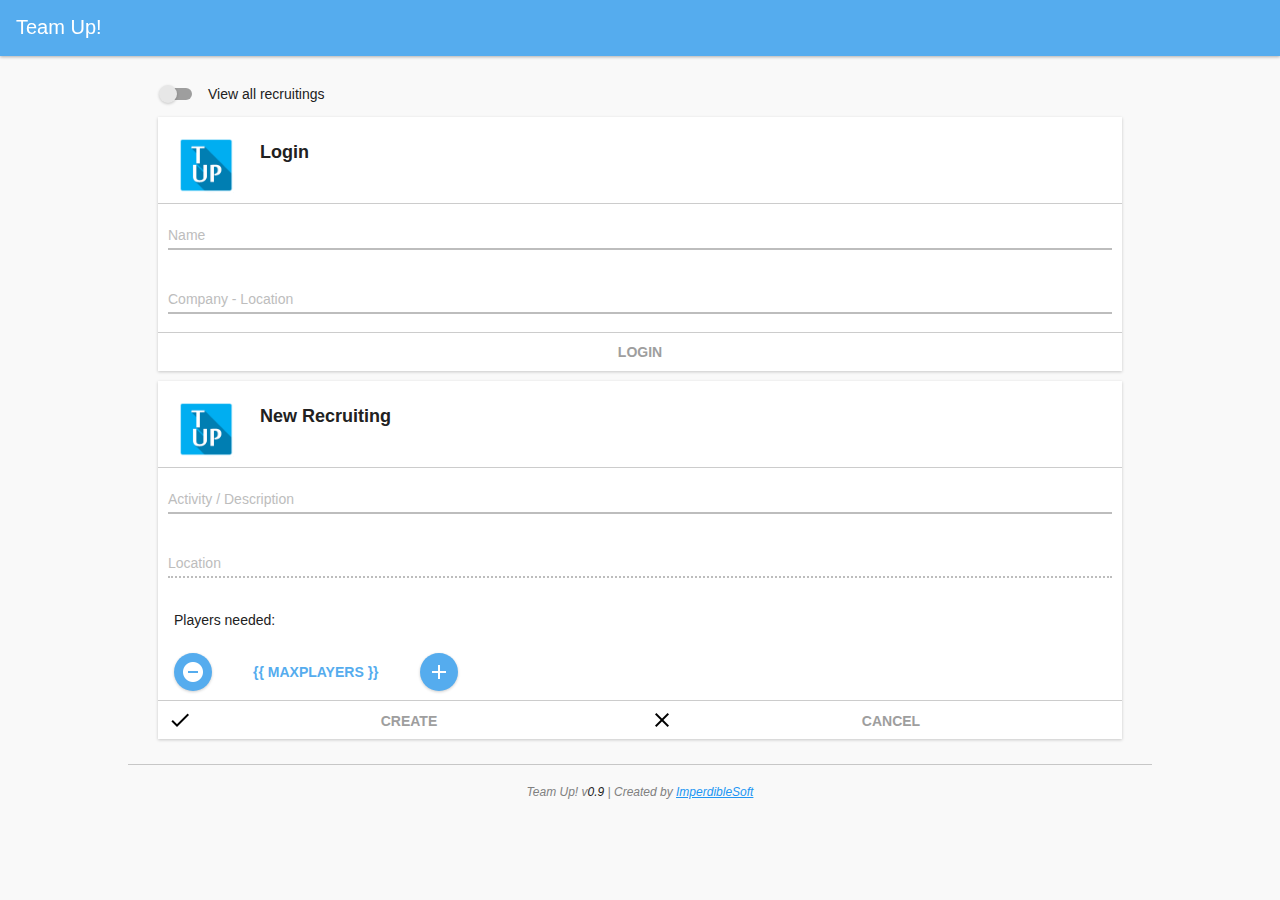
==== index.html @ 931de55f "Notifications fixed, connection error handlers" ====
<!doctype html>

<html ng-app="teamUp" ng-csp="" style="min-width: 300px;">
	<head>
		<title>Team Up!</title>
        <meta name="viewport" content="width=device-width, initial-scale=1.0, user-scalable=no">
		
        <link rel="stylesheet" type="text/css" href="js/angular-csp.css">
        <link rel="stylesheet" type="text/css" href="material-css/material-css.css">
        <link rel="stylesheet" type="text/css" href="material-css/color-themes/twitter-theme.css">
		
	</head>
	<body mc-layout="no-nav">
        
		<header class="mc-header">
			<div class="mc-header-line">
				<button class="mc-button mc-button-icon" mc-action="menu"></button>
				<h1 class="mc-title">Team Up!</h1>
			</div>
        </header>

		<section class="mc-content mc-untabbed" data-ng-view=""></section>
		<section class="mc-footer">
			<p class="mc-note">Team Up! v<span id="appVersion"></span> | Created by <a href="http://www.imperdiblesoft.com" target="_blank">ImperdibleSoft</a></p>
		</section>
		
        <script src="js/jquery.min.js"></script>
        <script src="material-css/material-css.js"></script>
    	<script src="js/angular.min.js"></script>
    	<script src="js/angular-route.min.js"></script>

    	<script src="app/app.js"></script>
    	<script src="app/controllers/extensionController.js"></script>
    	<script src="app/directives/autocomplete.js"></script>
        <script src="app/services/services.js"></script>
	</body>
</html>
---- js/angular-csp.css ----
/* Include this file in your html if you are using the CSP mode. */

@charset "UTF-8";

[ng\:cloak], [ng-cloak], [data-ng-cloak], [x-ng-cloak],
.ng-cloak, .x-ng-cloak,
.ng-hide {
  display: none !important;
}

ng\:form {
  display: block;
}

.ng-animate-block-transitions {
  transition:0s all!important;
  -webkit-transition:0s all!important;
}

/* show the element during a show/hide animation when the
 * animation is ongoing, but the .ng-hide class is active */
.ng-hide-add-active, .ng-hide-remove {
  display: block!important;
}
---- material-css/material-css.css ----
/* -------------------------------------------------------------------------------------- */
	/* --- MATERIAL CSS ---------------------------------------------------------------- */
	/* -------------------------------------------------------------------------------------- */
	/* --- Light CSS framework for creating a Material Design look&feel ----------- */
	/* --- aplicable to webapps. Supports any JS framework ------------------------ */
	/* -------------------------------------------------------------------------------------- */
	/* --- Developed by:				------------------------------------------------------ */
	/* ---   Rafael Pérez García		------------------------------------------------------ */
	/* ---   at ImperdibleSoft		------------------------------------------------------ */
	/* -------------------------------------------------------------------------------------- */
	/* --- http://www.github.io/imperdiblesoft/material-css		---------------------- */
	/* --- http://imperdiblesoft.github.io/material-css		---------------------------- */
	/* -------------------------------------------------------------------------------------- */
	
*{
	line-heigh: normal;
}
body{color:#000;}
body,div,dl,dt,dd,ul,ol,li,h1,h2,h3,h4,h5,h6,pre,code,form,fieldset,legend,input,textarea,p,blockquote,th,td{margin:0;padding:0;}
table{border-collapse:collapse;border-spacing:0;}
fieldset,img{border:0;}
address,caption,cite,code,dfn,em,strong,th,var{font-style:normal;font-weight:normal;}
caption,th{text-align:left;}
h1,h2,h3,h4,h5,h6{font-size:100%;font-weight:normal;}
q:before,q:after{content:'';}
abbr,acronym{border:0;font-variant:normal;}
sup,sub{line-height:-1px;vertical-align:text-top;}
sub{vertical-align:text-bottom;}
input, textarea, select{font-family:inherit;font-size:inherit;font-weight:inherit;}
body {font:13px/1.22 arial,helvetica,clean,sans-serif;*font-size:small;*font:x-small;}
table {font-size:inherit;font:100%;}
pre,code,kbd,samp,tt{font-family:monospace;*font-size:108%;line-height:99%;}

@import url(http://fonts.googleapis.com/css?family=Roboto:400,500,700);

*{
	color: #212121;
	line-height: normal;
	
	transition: 0.2s all;
	-webkit-transition: 0.2s all;
	-mozz-transition: 0.2s all;
	/*
	transition: 1s all;
	-webkit-transition: 1s all;
	-mozz-transition: 1s all;
	*/
	-webkit-touch-callout: none;
    -webkit-user-select: none;
    -khtml-user-select: none;
    -moz-user-select: none;
    -ms-user-select: none;
    user-select: none;
}
html{
	position: relative;
	display: block;
	float: left;
	
	width: 100%;
	height: 100%;
    
    overflow-x: hidden;
    overflow-y: auto;
}
body{
	position: relative;
	display: block;
	float: left;
	
	width: 100%;
	
	font-family: 'Roboto', sans-serif;
    font-weight: normal;
    font-size: 14px;
    
    background: #f9f9f9;
}
body.mc-noscroll{
    position:fixed;
	
    overflow:hidden;
}
br{
	clear: both;
}
a{
	color: #2196F3;
	
	cursor: pointer;
}
.mc-selectable{
	-webkit-touch-callout: initial;
    -webkit-user-select: initial;
    -khtml-user-select: initial;
    -moz-user-select: initial;
    -ms-user-select: initial;
    user-select: initial;
}
.mc-clickable{
	cursor: pointer;
}
.mc-divider{
	position: relative;
	display: block;
	float: left;
	
	width: 100%;
	height: 1px;
	margin: 4px 0px;
	
	background-color: rgba(0, 0, 0, 0.2);
}

.mc-left{
	float: left;
}
.mc-right{
	float: right;
}
.mc-clear{
	clear: both;
}

.mc-hidden{
	display: none!important;
}

/*	NAVIGATION	*/
body > .mc-navigation{	
	position: fixed;
	display: inline-block;
	float: left;
	
	width: 20%;
	height: calc(100% - 56px);
	left: 0px;
	top: 56px;
	padding: 0px;
	padding-bottom: 56px;
		
	background-color: #EEEEEE;
	box-sizing: border-box;
	box-shadow: 1px 0px 6px rgba(0, 0, 0, 0.2);
	overflow-x: hidden;
	overflow-y: auto;
	z-index: 200;
}
body > .mc-navigation .mc-header-menu{
	position: fixed;
	display: inline-block;
	float: left;
	
	width: 20%;
	height: 56px;
	left: 0px;
	top: 0px;
	
	background-color: #E0E0E0;
	box-shadow: 1px 0px 6px rgba(0, 0, 0, 0.2);
	box-sizing: border-box;
	z-index: 250;
}
body > .mc-navigation .mc-header-menu .mc-button{
	background-color: #E0E0E0;
}

body > .mc-navigation.mc-accountinfo{
	height: 100%;
	top: 0px;
}
body > .mc-navigation.mc-accountinfo .mc-header-menu{
	position: relative;

	width: 100%;
	height: auto;
	padding-bottom: 12px;
	
	background: url('images/material-09.jpg') no-repeat center center;
	background-size: 120%;
}
body > .mc-navigation.mc-accountinfo .mc-header-menu *{
	clear: both;
}
body > .mc-navigation.mc-accountinfo .mc-header-menu img{
	position: relative;
	display: block;
	float: left;
	
	width: 48px;
	height: 48px;
	margin: 12px;
	
	border-radius: 50%;
}
body > .mc-navigation.mc-accountinfo .mc-header-menu .mc-title, body > .mc-navigation.mc-accountinfo .mc-header-menu .mc-subtitle, body > .mc-navigation.mc-accountinfo .mc-header-menu .mc-text, body > .mc-navigation.mc-accountinfo .mc-header-menu .mc-note{
	padding: 0px 15px;
	
	color: #212121;
}
body > .mc-navigation.mc-accountinfo .mc-header-menu .mc-subtitle, .mc-navigation.mc-accountinfo .mc-header-menu .mc-text, .mc-navigation.mc-accountinfo .mc-header-menu .mc-note{
	font-size: 12px;
}
body > .mc-navigation.mc-accountinfo .mc-header-menu .mc-title{
	font-weight: bold;
	font-size: 14px;
}

body > .mc-navigation .mc-nav-item, .mc-navigation .mc-nav-subitem{
	position: relative;
	display: block;
	float: left;
	
	width: 100%;
	
	color: #212121;
	text-decoration: none;
	
	box-sizing: border-box;
	cursor: pointer;
}
body > .mc-navigation .mc-nav-item{
	padding: 12px;
	padding-top: 14px;
	
	font-size: 16px;
	font-weight: bold;
	text-transform: capitalize;
	
	border-top: 1px solid rgba(0, 0, 0, 0.2);
}
body > .mc-navigation .mc-nav-item[mc-action]{
	padding-left: 47px;
	
	background-size: 24px;
	background-position: 10px 10px;
	background-repeat: no-repeat;
}
body > .mc-navigation .mc-nav-item:hover{
	padding-left: 20px;
}
body > .mc-navigation .mc-nav-item[mc-action]:hover{
	padding-left: 57px;
	
	background-position: 20px 10px;
}
body > .mc-navigation .mc-nav-subitem{
	padding: 10px 17px;
	
	font-size: 14px;
	text-transform: capitalize;
}
body > .mc-navigation .mc-nav-subitem[mc-action]{
	padding-left: 27px;
	
	background-size: 18px;
	background-position: 10px 4px;
	background-repeat: no-repeat;
}
body > .mc-navigation .mc-nav-subitem:hover{
	padding-left: 25px;
}
body > .mc-navigation .mc-nav-subitem[mc-action]:hover{
	padding-left: 35px;
	
	background-position: 18px 4px;
}
body > .mc-navigation [mc-submenu]{
	position: relative;
	display: block; 
	float: left;
	
	width: 100%;
	height: auto;
	
	overflow: hidden;
}
body > .mc-navigation [mc-submenu].mc-collapsed{
	max-height: 0px;
}
body > .mc-navigation [mc-submenu]:not(.mc-collapsed){
	padding-bottom: 10px;
}
body[mc-layout="front"] .mc-navigation{
	position: fixed;
	display: inline-block;
	float: left;
	
	width: 220px;
	margin-left: -220px;
}
body[mc-layout="front"] .mc-navigation .mc-header-menu{
	width: 220px;
}
body[mc-layout="front"] .mc-navigation .mc-header-menu  [mc-action="menu"]{
	display: none;
}
body[mc-layout="front"] .mc-navigation .mc-header-menu  [mc-action="prev"]{
	display: inline-block;
}
body[mc-layout="front"] .mc-navigation .mc-header-menu, body[mc-layout="front"] .mc-navigation{
	margin-left: -220px;
}
body[mc-layout="front"] .mc-navigation .mc-header-menu.opened, body[mc-layout="front"] .mc-navigation.opened{
	margin-left: 0px;
}
body[mc-layout="front"] .mc-navigation .mc-header-content [mc-action="menu"]{
	display: inline-block;
}
body[mc-layout="front"] .mc-navigation .mc-header-content .mc-right{
	margin-right: 20px;
}
body[mc-layout="no-nav"] .mc-navigation{
	display: none;
}
body[mc-layout="hidden-nav"] .mc-navigation{
	position: fixed;
	display: inline-block;
	float: left;
	
	width: 220px;
	margin-left: -220px;
}
body[mc-layout="hidden-nav"] .mc-navigation .mc-header-menu{
	width: 220px;
}
body[mc-layout="hidden-nav"] .mc-navigation .mc-header-menu  [mc-action="menu"]{
	display: none;
}
body[mc-layout="hidden-nav"] .mc-navigation .mc-header-menu  [mc-action="prev"]{
	display: inline-block;
}
body[mc-layout="hidden-nav"] .mc-navigation .mc-header-menu, body[mc-layout="hidden-nav"] .mc-navigation{
	margin-left: -220px;
}
body[mc-layout="hidden-nav"] .mc-navigation .mc-header-menu.opened, body[mc-layout="hidden-nav"] .mc-navigation.opened{
	margin-left: 0px;
}
body[mc-layout="hidden-nav"] .mc-navigation .mc-header-content [mc-action="menu"]{
	display: inline-block;
}
body[mc-layout="hidden-nav"] .mc-navigation .mc-header-content .mc-right{
	margin-right: 20px;
}

/*	HEADER	*/
body > .mc-header{
	position: fixed;
	display: inline-block;
	float: left;
	
	width: 80%;
	left: 20%;
	top: 0px;
	margin: 0px;
	padding: 0px;
	
	background-color: #E0E0E0;
	box-shadow: 0px 1px 3px rgba(0, 0, 0, 0.3);
	box-sizing: border-box;
	z-index: 150;
}
body > .mc-header .mc-button{
	background-color: #E0E0E0;
}
body[mc-layout="front"] > .mc-header{
	width: 100%;
	height: 150px;
	left: 0px;
	top: 0px;

	z-index: 1;
}
body[mc-layout="front"] > .mc-header .mc-title, [mc-layout="front"] > .mc-header .mc-right{
	display: none;
}
body[mc-layout="no-nav"] .mc-header{
	width: 100%;
	left: 0px;
}
body[mc-layout="hidden-nav"] > .mc-header{
	width: 100%;
	left: 0px;
}
body > .mc-header > .mc-header-line{
	position: relative;
	display: inline-block;
	float: left;
	
	width: 100%;
	height: 56px;
	padding: 0px;
	margin: 0px;
	
	box-sizing: border-box;
}
body > .mc-header > .mc-header-line > .mc-right{
	margin: 0px 4px;
}

/*	TABS BAR	*/
body > .mc-header > .mc-tabs-bar{
	position: relative;
	display: block;
	float: left;
	
	width: 100%;
	height: 0px;
	padding: 0px 10px;
	margin: 0px;
	
	box-sizing: border-box;
	transition: 0s all;
	-webkit-transition: 0s all;
	-mozz-transition: 0s all;
	overflow: hidden;
}
body > .mc-header > .mc-tabs-bar.mc-opened{
	height: 56px;
}
body > .mc-header > .mc-tabs-bar > .mc-tab{
	position: relative;
	display: none;
	float: left;
	
	width: auto;
	height: 56px;
	padding: 17px 20px;
	padding-bottom: 16px;
	margin: 0px;
	
	color: #212121;
	font-size: 16px;
	font-weight: 500;
	text-decoration: none;
	text-transform: capitalize;
	
	border-bottom: 2px solid transparent;
	box-sizing: border-box;
	cursor: pointer;
}
body > .mc-header > .mc-tabs-bar.mc-opened > .mc-tab{
	display: inline-block;
}
body > .mc-header > .mc-tabs-bar > .mc-tab.mc-selected{
	border-color: #FFFFFF;
}
body[mc-layout="front"] > .mc-header > .mc-tabs-bar{
	display: none;
}

/*	FLOATING WINDOWS	*/
body > .mc-floating-window{
	position: fixed;
	display: block;
	float: left;
	
	width: 296px;
	height: auto;
	max-height: 100%;
	bottom: -352px;
	right: 128px;
	margin: 0px;
	padding: 0px;
	
	background-color: #EEEEEE;
	box-shadow: 0px -1px 3px rgba(0, 0, 0, 0.2);
	z-index: 350;
}
body[mc-layout="front"] > .mc-floating-window{
	right: 24px;
}
body > .mc-floating-window.mc-opened{
	bottom: 0px;
}
body > .mc-floating-window .mc-window-header, body > .mc-floating-window .mc-window-content, body > .mc-floating-window .mc-window-footer{
	position: relative;
	display: block;
	float: left;
	
	width: 100%;
	top: 0px;
	left: 0px;
	padding: 0px;
	margin: 0px;
	
	background-color: #F9F9F9;
	box-sizing: border-box;
}

body > .mc-floating-window .mc-window-header{
	height: 56px;
	padding: 8px;
	
	background-color: #EEEEEE;
	background-repeat: no-repeat;
	background-size: 24px;
	background-position: 16px;
	
	cursor: pointer;
}
body > .mc-floating-window .mc-window-header[mc-action]{
	padding-left: 72px;
}
body > .mc-floating-window .mc-window-header img{
	position: relative;
	display: inline-block;
	float: left;
	
	width: 40px;
	height: 40px;
	padding: 0px;
	margin: 0px;
	margin-right: 16px;
	
	border-radius: 50%;
	background-color: #ffffff;
}
body > .mc-floating-window .mc-window-header[mc-action] img{
	display: none;
}
body > .mc-floating-window .mc-window-header .mc-button{
	position: absolute;
	display: block;
	float: right;
	
	right: 8px;
	top: 10px;
	margin: 0px;
	
	background-color: #EEEEEE;
}
body > .mc-floating-window .mc-window-header .mc-button:active{
	background-color: #DDDDDD;
}
body > .mc-floating-window .mc-window-header .mc-title, body > .mc-floating-window .mc-window-header .mc-subtitle, body > .mc-floating-window .mc-window-header .mc-text, body > .mc-floating-window .mc-window-header .mc-note{
	position: relative;
	display: inline-block;
	float: left;
	
	width: 100%;
	padding: 0px;
	
	text-align: center;
	text-transform: none;
	text-decoration: none;
	border: 0px;
}
body > .mc-floating-window .mc-window-header .mc-title, body > .mc-floating-window .mc-window-header .mc-subtitle{
	font-size: 16px;
}
body > .mc-floating-window .mc-window-header .mc-text, body > .mc-floating-window .mc-window-header .mc-note{	
	font-size: 14px;
}
body > .mc-floating-window .mc-window-header[mc-action] .mc-title, body > .mc-floating-window .mc-window-header[mc-action] .mc-subtitle, body > .mc-floating-window .mc-window-header[mc-action] .mc-text, body > .mc-floating-window .mc-window-header[mc-action] .mc-note{
	width: 100%;
	
	text-align: left;
}
body > .mc-floating-window .mc-window-header img ~ .mc-title, body > .mc-floating-window .mc-window-header img ~ .mc-subtitle, body > .mc-floating-window .mc-window-header ~ .mc-text, body > .mc-floating-window .mc-window-header img ~ .mc-note{
	width: calc(100% - 56px);
	
	text-align: left;
}
body > .mc-floating-window .mc-window-header .mc-button ~ .mc-title, body > .mc-floating-window .mc-window-header .mc-button ~ .mc-subtitle, body > .mc-floating-window .mc-window-header .mc-button ~ .mc-text, body > .mc-floating-window .mc-window-header .mc-button ~ .mc-note{
	width: calc(100% - 40px);
	
	text-align: left;
	word-wrap: break-word;
}
body > .mc-floating-window .mc-window-header img ~ .mc-button ~ .mc-title, body > .mc-floating-window .mc-window-header img ~ .mc-button ~ .mc-subtitle, body > .mc-floating-window .mc-window-header img ~ .mc-button ~ .mc-text, body > .mc-floating-window .mc-window-header img ~ .mc-button ~ .mc-note{
	width: calc(100% - 40px - 56px);
	
	text-align: left;
	word-wrap: break-word;
}
body > .mc-floating-window .mc-window-content{
	height: 296px;
	
	text-align: center;
	
	overflow-x: hidden;
	overflow-y: auto;
}
body > .mc-floating-window .mc-window-footer{
	height: 56px;
}

/*	CONTENT	*/
.mc-content{
	position: relative;
	display: block;
	float: left;
	
	width: 80%;
	top: 104px;
	left: 20%;
	padding: 20px;
	
	box-sizing: border-box;
	z-index: 50;
}
.mc-content.mc-untabbed{
	top: 56px;
}
body:not([mc-layout="front"]) > .mc-content{
    background: #f9f9f9;
}
body[mc-layout="front"] > .mc-content{
	width: 60%;
	top: 0px;
	left: 20%;
	margin-top: 0px;
	padding-top: 40px;	
}

/*	FOOTER	*/
body > .mc-footer{
	position: relative;
	display: block;
	float: left;
	
	width: 80%;
	left: 20%;
	top: 104px;
	padding: 20px;
	padding-bottom: 0px;
	
	text-align: center;
	
	background: #f9f9f9;
	box-sizing: border-box;
	border-top: 1px solid rgba(0, 0, 0, 0.2);
	z-index: 50;
}
body:not([mc-layout="front"]) > .mc-content.mc-untabbed ~ .mc-footer{
	top: 0px;
	margin-top: 56px;
}
body[mc-layout="front"] > .mc-footer{
	width: 60%;
	left: 20%;
	top: 0px;
}
body > .mc-footer .mc-title, body > .mc-footer .mc-subtitle, body > .mc-footer .mc-text, body > .mc-footer .mc-note{
	width: 100%;
	padding: 0px;
	padding-bottom: 20px;
	
	text-align: center;
}
body > .mc-floating-window:not(.mc-hidden) ~ .mc-footer{
	padding-bottom: 56px;
}

/*	FLOATING BUTTONS	*/
.mc-floating{
	position: fixed;
	display: block;
	float: right;
	
	bottom: 20px;
	right: 32px;
	
	z-index: 250;
}
body[mc-layout="front"] .mc-floating{
	top: 112px;
	right: 25px;
}

/*	DIALOGS	*/
.mc-dialog{
	position: fixed;
	display: block;
	float: none;
	
	width: 500px;
	height: auto;
	max-height: calc(100% - 100px);
	top: 50px;
	left: 50%;
	margin-left: -250px;
	
	background: white;
	border-radius: 2px;
	box-sizing: border-box;
	box-shadow: 0px 5px 15px rgba(0, 0, 0, 0.2);
	overflow: hidden;
	z-index: 0;
	
	transition: 0.2s all;
	-webkit-transition: 0.2s all;
	-mozz-transition: 0.2s all;
}
.mc-dialog .mc-container{
	position: relative;
	display: block;
	float: left;
	
	width: 100%;
	height: auto;
	margin: 0px;
	padding: 0px;
}
.mc-dialog.mc-falling-dialog:not(.mc-opened){
	width: 100%;
	left: 0px;
	top: 0px;
	margin: 0px;
	
	opacity: 0;
}
.mc-dialog.mc-bottom-dialog:not(.mc-opened){
	top: 100%;
	
	opacity: 0;
}
.mc-dialog.mc-opened{
	top: 50px;
	left: 50%;
	margin-left: -250px;
	
	opacity: 1;
	z-index: 400;
}
.mc-dialog .mc-content, .mc-dialog .mc-footer{
	position: relative;
	display: block;
	float: left;
	
	width: 100%;
	left: 0px;
	top: 0px;
	margin: 0px;
	
	box-sizing: border-box;
}
.mc-dialog .mc-content{
	max-height: calc(100% - 48px);
	padding: 24px;
	padding-bottom: 0px;
	margin-bottom: 48px;
	
	overflow-x: hidden;
	overflow-y: auto;
	transition: 0s all;
	-webkit-transition: 0s all;
	-mozz-transition: 0s all;
	z-index: 50;
}
.mc-dialog .mc-content .mc-title, .mc-dialog .mc-content .mc-subtitle, .mc-dialog .mc-content .mc-text, .mc-dialog .mc-content .mc-note{
	padding: 5px 0px;
	
	text-align: left;
}
.mc-dialog .mc-content .mc-text{
	text-align: justify;
}
.mc-dialog .mc-content img{
	position: relative;
	display: block;
	float: none;
	
	width: 50%;
	margin: 0px auto;
	padding: 0px;
}
.mc-dialog .mc-footer{
	position: absolute;
	float: left;
	
	top: auto;
	bottom: 0px;
	padding: 5px 16px;
	
	background-color: white;
	border: none;
	z-index: 100;
}
.mc-dialog .mc-footer .mc-button{
	float: right;
	
	padding: 10px;
	padding-top: 11px;
	margin: 0px;
	
	color: #9E9E9E;
	
	background: transparent;
}
.mc-dialog .mc-footer .mc-button:hover{
	color: #212121;
}
.mc-dialog .mc-footer.mc-complete-button .mc-button{
	width: 100%;
	
	text-align: right;
}

/*	TOOLTIPS	*/
.mc-tooltip{
	position: absolute;
	display: none;
	float: left;
	
	width: auto;
	max-width: 300px;
	height: auto;
	top: 0px;
	left: 0px;
	margin: 0px;
	margin-top: 4px;
	padding: 8px;
	
	color: #FFFFFF;
	font-size: 12px;
	text-decoration: none;
	text-align: center;
	
	background: #9E9E9E;
	border-radius: 3px;
	box-sizing: border-box;
	z-index: 500;
}
*[mc-tooltip]{
	cursor: pointer;
}

/*	NOTIFICATIONS	*/
.mc-notification-container{
	position: fixed;
	display: block;
	float: left;
	
	width: auto;
	left: 30px;
	bottom: 20px;
	
	z-index: 400;
}
.mc-notification-container .mc-notification{
	position: relative;
	display: block;
	float: left;
	
	min-width: 300px;
	max-width: 570px;
	width: auto;
	height: auto;
	margin-bottom: 10px;
	
	background: #323232;
	border-radius: 3px;
	box-sizing: border-box;
	clear: both;
}
.mc-notification-container .mc-notification .mc-button{
	position: relative;
	display: inline-block;
	float: right;
}
.mc-notification-container .mc-notification .mc-title, .mc-notification-container .mc-notification .mc-subtitle, .mc-notification-container .mc-notification .mc-text, .mc-notification-container .mc-notification .mc-note{
	max-width: 100%;
	padding: 16px;
	margin: 0px;
	
	color: #FFFFFF;
	
	border: none;
}
.mc-notification-container .mc-notification .mc-title, .mc-notification-container .mc-notification .mc-subtitle, .mc-notification-container .mc-notification .mc-text{
	font-size: 14px;
}
.mc-notification-container .mc-notification .mc-button-comb + .mc-title, .mc-notification-container .mc-notification .mc-button-comb + .mc-subtitle, .mc-notification-container .mc-notification .mc-button-comb + .mc-text, .mc-notification-container .mc-notification .mc-button-comb + .mc-note{
	max-width: 440px;
}
.mc-notification-container .mc-notification .mc-button-text + .mc-title, .mc-notification-container .mc-notification .mc-button-text + .mc-subtitle, .mc-notification-container .mc-notification .mc-button-text + .mc-text, .mc-notification-container .mc-notification .mc-button-text + .mc-note{
	max-width: 470px;
}
.mc-notification-container .mc-notification .mc-button-icon + .mc-title, .mc-notification-container .mc-notification .mc-button-icon + .mc-subtitle, .mc-notification-container .mc-notification .mc-button-icon + .mc-text, .mc-notification-container .mc-notification .mc-button-icon + .mc-note{
	max-width: 522px;
}
.mc-notification-container .mc-notification .mc-button{
	float: right;
	
	margin: 5px;
	
	color: #ffffff;
	font-weight: normal;
	
	background-color: transparent;
}
.mc-notification-container .mc-notification .mc-button:active{
	background-color: #515151;
}

/*	SPLASH SCREEN	*/
.mc-splash{
	position: fixed;
	display: inline-block;
	float: left;
	
	width: 100%;
	height: 100%;
	top: 0px;
	left: 0px;
	margin: 0px;
	padding: 0px;
	
	background-color: #f7f7f7;
	border: none;
	opacity: 1;
	z-index: 500;
}
.mc-splash .mc-content{
	position: relative;
	display: inline-block;
	float: left;
	
	width: 100%;
	top: 0px;
	left: 0px;
	right: auto;
	bottom: auto;
	padding: 20px;
	margin: 0px;
	
	text-align: center;
	
	box-sizing: border-box;
}
.mc-splash .mc-content img{
	position: relative;
	display: inline-block;
	float: none;
	
	width: auto;
	max-width: 50%;
	padding: 0px;
	margin: 10px auto;
}
.mc-splash .mc-content .mc-spinner{
	float: none;
	
	margin: 10px auto;
}
.mc-splash .mc-content .mc-title, .mc-splash .mc-content .mc-subtitle, .mc-splash .mc-content .mc-text, .mc-splash .mc-content .mc-subtext{
	text-align: center;
}

.mc-blocker, .mc-content-blocker{
	position: fixed;
	display: none;
	float: left;
	
	width: 100%;
	height: 100%;
	margin: 0px;
	padding: 0px;
	left: 0px;
	top: 0px;
	
	background: rgba(0, 0, 0, 0.2);
	opacity: 0;
	z-index: -1;
}
.mc-blocker.mc-opened, .mc-content-blocker.mc-opened{
	display: block;
	
	opacity: 1;
	z-index: 300;
}

/*	TEXT TYPES	*/
.mc-title, .mc-subtitle, .mc-text, .mc-note{
	position: relative;
	display: inline-block;
	float: left;
	
	text-align: justify;
	
	box-sizing: border-box;
}
.mc-content .mc-title, .mc-content .mc-subtitle, .mc-content .mc-text{
	width: 100%; 
}
.mc-title{
	padding: 16px;
	
	font-size: 20px;
	text-align: left;
	text-transform: capitalize;
}
.mc-subtitle{
	padding: 6px;
	padding-top: 16px;
	margin: 10px;
	margin-top: 0px;
	
	font-size: 18px;
	text-align: left;
	
	border-bottom: 1px solid rgba(0, 0, 0, 0.2);
}
.mc-content .mc-subtitle{
	width: calc(100% - 20px);
}
.mc-text{
	padding: 16px;
	
	font-size: 14px;
}
.mc-note{
	padding: 16px;
	padding-top: 4px;
	
	color: grey;
	font-size: 12px;
	font-style: italic;
	text-align: left;
}
.mc-list{
	position: relative;
	display: block;
	float: left;
	
	width: 100%;
	padding-left: 16px;
	
	box-sizing: border-box;
}
.mc-list ul{
	margin-bottom: 20px;
}
.mc-list > li{
	width: auto;
	padding: 2px 0px;
	margin-left: 15px;
	
	list-style: disc;
}
.mc-list > ul > li{
	margin-left: 30px;
}
.mc-list > ul > ul > li{
	margin-left: 45px;
}
.mc-list > ul > ul > ul > li{
	margin-left: 60px;
}
.mc-list.mc-list-clean{
	padding-left: 0px;
}
.mc-list.mc-list-clean ul{
	margin-bottom: 0px;
}
.mc-list.mc-list-clean li{
	list-style: none;
}
.mc-code{
	position: relative;
	display: block;
	float: left;
	
	width: 100%;
	padding: 16px;
	margin: 0px;
	
	color: #666;
	font-size: 90%;
	font-style: italic;
	
	border: 1px dotted #B71C1C;
	background: #FFFDE7;
	box-sizing: border-box;
	-webkit-touch-callout: initial;
    -webkit-user-select: initial;
    -khtml-user-select: initial;
    -moz-user-select: initial;
    -ms-user-select: initial;
    user-select: initial;
}
.mc-code *{
	line-height: 130%;
	
	-webkit-touch-callout: initial;
    -webkit-user-select: initial;
    -khtml-user-select: initial;
    -moz-user-select: initial;
    -ms-user-select: initial;
    user-select: initial;
}

/*	AUTOCOMPLETE	*/
.mc-autocomplete{
	position: absolute;
	display: block;
	float: left;
	
	width: 100%;
	height: auto;
	max-height: 250px;
	top: 0px;
	left: 0px;
	padding: 0px;
	margin: 0px;
	margin-top: 30px;
	
	border: 1px solid #BDBDBD;
	border-top: none;
	box-shadow: 0px 1px 3px rgba(0, 0, 0, 0.2);
	box-sizing: border-box;
	cursor: pointer;
	overflow-x: hidden;
	overflow-y: hidden;
	z-index: 250;
}

/*	BUTTONS	*/
.mc-button{
	position: relative;
	display: inline-block;
	float: left;
	
	height: 38px;
	margin: 9px 5px;
	padding: 10px;
	
	font-size:14px;
	font-weight: bold;
	text-align: center;
	text-transform: uppercase;
	text-decoration: none;
	
	border: none;
	background-color: #f9f9f9;
	cursor: pointer;
	box-sizing: border-box;
	
	appearance: none;
	-moz-appearance: none;
	-webkit-appearance: none;
}
.mc-button:disabled{
	/*color: #BDBDBD!important;*/
	
	background-color: rgba(128, 128, 128, 0.2)!important;
	box-shadow: none!important;
}
.mc-button-raised{
	box-shadow: 0px 1px 3px rgba(0, 0, 0, 0.2);
}
.mc-button-raised:active{
	box-shadow: 0px 2px 6px rgba(0, 0, 0, 0.2);

}
.mc-button-icon{
	width: 38px;
	height: 38px;

	border-radius: 50%;
	background-size: 24px;
	background-position: 7px 7px;
	background-repeat: no-repeat;
}
.mc-floating .mc-button-icon{
	position: relative;
	display: block;
	float: right;
	
	width: 56px;
	height: 56px;
	margin-top: 10px;
	
	background-size: 42px;
	clear: both;
}

.mc-button-text, .mc-button-comb{
	padding: 10px 20px;
	padding-top: 11px;
	
	border-radius: 2px;
}
.mc-button-comb{
	padding-left: 40px;
	
	background-size: 24px;
	background-position: 10px 7px;
	background-repeat: no-repeat;
}

/*	FORMS	*/
.mc-input{
	position: relative;
	display: inline-block;
	float: left;
	
	min-width: 220px;
	margin: 18px 10px;
	padding: 0px;
	
	text-align: left;
	
	box-sizing: border-box;
}
.mc-input input{
	position: relative;
	display: inline-block;
	float: left;
	
	width: 100%;
	max-width: 100%;
	margin: 0px;
	padding: 5px 0px;
	
	background: none;
	border: none;
	border-bottom: 2px solid #BDBDBD;
	
	box-sizing: border-box;
	z-index: 100;
	
	appearance: none;
	-moz-appearance: none;
	-webkit-appearance: none;
	-webkit-touch-callout: initial;
    -webkit-user-select: initial;
    -khtml-user-select: initial;
    -moz-user-select: initial;
    -ms-user-select: initial;
    user-select: initial;
}
.mc-input select{
	position: relative;
	display: inline-block;
	float: left;
	
	width: 100%;
	max-width: 100%;
	margin: 0px;
	padding: 5px 0px;
	
	background: none;
	
	box-sizing: border-box;
	z-index: 100;
}
.mc-input input:disabled{
	border-bottom: 2px dotted #BDBDBD!important;
}
.mc-input input::-webkit-input-placeholder {
	color: transparent;
}
.mc-input input:-moz-placeholder { /* Firefox 18- */
	color: transparent;
}
.mc-input input::-moz-placeholder {  /* Firefox 19+ */
	color: transparent;
}
.mc-input input:-ms-input-placeholder {  
	color: transparent;
}
.mc-input input ~ .mc-label, .mc-input select ~ .mc-label{
	position: absolute;
	display: block;
	float: left;
	
	width: 100%;
	height: auto;
	top: 0px;
	height: 0px;
	margin-top: 5px;
	
	z-index: 50;
}
.mc-input input:focus ~ .mc-label, .mc-input select:focus ~ .mc-label, .mc-input input ~ .mc-label.mc-floating-label, .mc-input select ~ .mc-label.mc-floating-label, .mc-input input ~ .mc-label.mc-completed-label, .mc-input select ~ .mc-label.mc-completed-label{
	margin-top: -15px;
	
	font-size: 75%;
	
	z-index: 50;
}
.mc-input input ~ .mc-input-message, .mc-input select ~ .mc-input-message{
	position: absolute;
	display: block;
	float: left;
	
	width: 100%;
	height: auto;
	top: 0px;
	height: 0px;
	margin-top: 30px;
	
	color: #BDBDBD;
	font-size: 75%;
	text-align: right;
	
	z-index: 50;
}
.mc-input input ~ .mc-input-error, .mc-input select ~ .mc-input-error{
	position: absolute;
	display: none;
	float: left;
	
	width: 100%;
	height: auto;
	top: 0px;
	height: 0px;
	margin-top: 30px;
	
	color: #F44336;
	font-size: 75%;
	text-align: right;
	
	z-index: 50;
}
.mc-input input:invalid ~ .mc-input-error, .mc-input select:invalid ~ .mc-input-error{
	display: block;
}

.mc-input textarea{
	position: relative;
	display: inline-block;
	float: left;
	
	width: 100%;
	height: 70px;
	margin: 0px;
	padding: 5px 5px;
	
	background: none;
	border: none;
	border-bottom: 2px solid #BDBDBD;
	
	box-sizing: border-box;
	z-index: 100;
	
	appearance: none;
	resize: none;
	-moz-appearance: none;
	-webkit-appearance: none;
	-webkit-touch-callout: initial;
    -webkit-user-select: initial;
    -khtml-user-select: initial;
    -moz-user-select: initial;
    -ms-user-select: initial;
    user-select: initial;
}
.mc-input textarea::-webkit-input-placeholder {
	color: transparent;
}
.mc-input textarea:-moz-placeholder { /* Firefox 18- */
	color: transparent;
}
.mc-input textarea::-moz-placeholder {  /* Firefox 19+ */
	color: transparent;
}
.mc-input textarea:-ms-input-placeholder {  
	color: transparent;
}
.mc-input textarea ~ .mc-label{
	position: absolute;
	display: block;
	float: left;
	
	width: 100%;
	height: auto;
	top: 0px;
	height: 0px;
	margin-top: 45px;
	
	z-index: 50;
}
.mc-input textarea:focus ~ .mc-label, .mc-input textarea ~ .mc-label.mc-floating-label, .mc-input textarea ~ .mc-label.mc-completed-label{
	margin-top: -15px;
	
	font-size: 75%;
	
	z-index: 50;
}
.mc-input textarea ~ .mc-input-message{
	position: absolute;
	display: block;
	float: left;
	
	width: 100%;
	height: auto;
	top: 0px;
	height: 0px;
	margin-top: 70px;
	
	color: #BDBDBD;
	font-size: 75%;
	text-align: right;
	
	z-index: 50;
}
.mc-input textarea ~ .mc-input-error{
	position: absolute;
	display: none;
	float: left;
	
	width: 100%;
	height: auto;
	top: 0px;
	height: 0px;
	margin-top: 70px;
	
	color: #F44336;
	font-size: 75%;
	text-align: right;
	
	z-index: 50;
}
.mc-input textarea:invalid ~ .mc-input-error{
	display: block;
}

.mc-dropdown{
	position: relative;
	display: inline-block;
	float: left;
	
	width: auto;
	margin: 9px 5px;
	margin-right: 30px;
	padding: 0px;
	
	cursor: pointer;
	box-sizing: border-box;
}
.mc-dropdown > select{
	display: none;
}
.mc-dropdown > select ~ .mc-dropdown-bg{
	position: relative;
	display: block;
	float: left;
	
	width: 100%;
	padding: 10px 12px;
	padding-right: 8px;
	
	background-image: url('material-icons/mc-arrow-down-light.png');
	background-size: 24px;
	background-position: right center;
	background-repeat: no-repeat;
}
.mc-dropdown:hover > select ~ .mc-dropdown-bg{
	background-color: #FAFAFA;
}
.mc-dropdown > select ~ .mc-dropdown-menu{
	position: absolute;
	display: inline-block;
	float: left;
	
	min-width: 220px;
	max-width: 400px;
	height: 0px;
	top: 0px;
	left: 0px;
	padding: 0px;
	margin: 0px;
	
	background-color: #FAFAFA;
	box-sizing: border-box;
	box-shadow: 0px 2px 6px rgba(0, 0, 0, 0.4);
	overflow: hidden;
	z-index: 500;
}
.mc-dropdown > select ~ .mc-dropdown-menu.mc-opened{
	height: auto;
}
.mc-dropdown > select ~ .mc-dropdown-menu .mc-dropdown-menu-item{
	position: relative;
	display: inline-block;
	float: left;
	
	width: 100%;
	padding: 16px;
	margin: 0px;
	
	list-style: none;
	
	background-repeat: no-repeat;
	background-size: 24px;
	background-position: 16px;
	border-bottom: 1px solid #ECECEC;
	box-sizing: border-box;
}
.mc-dropdown > select ~ .mc-dropdown-menu .mc-dropdown-menu-item:hover{
	background-color: rgba(0, 0, 0, 0.1);
}

.mc-radiobutton{
	position: relative;
	display: inline-block;
	float: left;

	width: auto;
	height: auto;
	margin: 10px 0px;
	padding: 0px;
	margin-left: 20px;

	cursor: pointer;
}
.mc-radiobutton > input[type="radio"]{
	display: none;
}
.mc-radiobutton > input[type="radio"] ~ .mc-radio-bg{
	position: relative;
	display: inline-block;
	float: left;

	width: 16px;
	height: 16px;
	margin-top: -2px;
	margin-right: 8px;

	border-radius: 50%;
	background-color: transparent;
	border: 2px solid #9E9E9E;
}
.mc-radiobutton > input[type="radio"]:disabled ~ .mc-radio-bg{
	border: 2px solid #BDBDBD!important;
}
.mc-radiobutton > input[type="radio"] ~ .mc-radio-bg > .mc-radio{
	position: relative;
	display: inline-block;
	float: none;

	width: 0px;
	height: 0px;
	left: 5px;
	top: 5px;
	margin-top: 3px;
	margin-left: 3px;

	border-radius: 50%;
}
.mc-radiobutton > input[type="radio"]:checked ~ .mc-radio-bg > .mc-radio{
	width: 10px;
	height: 10px;
	left: 0px;
	top: 0px;
}
.mc-radiobutton > input[type="radio"]:disabled:checked ~ .mc-radio-bg > .mc-radio{
	background-color: #BDBDBD!important;
}
.mc-radiobutton > input[type="radio"] ~ .mc-label{
	position: relative;
	display: inline-block;
	float: left;
	
	max-width: calc(100% - 24px);
}

.mc-checkbox{
	position: relative;
	display: inline-block;
	float: left;

	width: auto;
	height: auto;
	margin: 10px 0px;
	padding: 0px;
	margin-left: 20px;

	cursor: pointer;
}
.mc-checkbox > input[type="checkbox"]{
	display: none;
}
.mc-checkbox > input[type="checkbox"] ~ .mc-checkbox-bg{
	position: relative;
	display: inline-block;
	float: left;

	width: 12px;
	height: 12px;
	margin-right: 8px;

	border-radius: 2px;
	background-color: transparent;
	border: 2px solid #9E9E9E;
}
.mc-checkbox > input[type="checkbox"]:checked ~ .mc-checkbox-bg{
	background-color: #9E9E9E;
}
.mc-checkbox > input[type="checkbox"]:disabled ~ .mc-checkbox-bg{
	border: 2px solid #BDBDBD!important;
}
.mc-checkbox > input[type="checkbox"]:disabled:checked ~ .mc-checkbox-bg{
	background-color: #BDBDBD!important;
}
.mc-checkbox > input[type="checkbox"] ~ .mc-checkbox-bg > .mc-checkbox-check{
	position: relative;
	display: inline-block;
	float: none;

	width: 0px;
	height: 0px;

	background-image: url('material-icons/mc-done-dark.png');
	background-size: 16px;
	background-position: -2px;
	
	transform: rotate(90deg);
}
.mc-checkbox > input[type="checkbox"]:checked ~ .mc-checkbox-bg > .mc-checkbox-check{
	width: 100%;
	height: 100%;
	
	transform: rotate(0deg);
}
.mc-checkbox > input[type="checkbox"] ~ .mc-label{
	position: relative;
	display: inline-block;
	float: left;
	
	max-width: calc(100% - 20px);
}

.mc-switcher{
	position: relative;
	display: inline-block;
	float: left;

	width: auto;
	height: auto;
	margin: 10px 0px;
	padding: 0px;
	margin-left: 20px;

	cursor: pointer;
}
.mc-switcher > input[type="checkbox"]{
	display: none;
}
.mc-switcher > input[type="checkbox"] ~ .mc-switch-bg{
	position: relative;
	display: inline-block;
	float: left;

	width: 24px;
	height: 12px;
	margin-top: 2px;
	margin-right: 16px;

	border-radius: 10px;
}
.mc-switcher > input[type="checkbox"]:disabled ~ .mc-switch-bg{
	background-color: #D5D5D5!important;
}
.mc-switcher > input[type="checkbox"] ~ .mc-switch-bg > .mc-switch{
	position: relative;
	display: inline-block;
	float: none;

	width: 18px;
	height: 18px;
	left: 0px;
	top: 0px;
	margin-top: -3px;
	margin-left: -9px;

	border-radius: 50%;
	box-shadow: 0px 1px 3px rgba(0, 0, 0, 0.2);
}
.mc-switcher > input[type="checkbox"]:checked ~ .mc-switch-bg > .mc-switch{
	left: calc(100% - 18px);
	margin-left: 9px;

	box-shadow: 0px 2px 6px rgba(0, 0, 0, 0.5);
}
.mc-switcher > input[type="checkbox"]:disabled:checked ~ .mc-switch-bg > .mc-switch{
	background-color: #BDBDBD!important;
	box-shadow: 0px 1px 3px rgba(0, 0, 0, 0.3)!important;
}
.mc-switcher > input[type="checkbox"] ~ .mc-label{
	position: relative;
	display: inline-block;
	float: left;
	
	max-width: calc(100% - 40px);
}

.mc-slider{
	position: relative;
	display: inline-block;
	float: left;

	width: 100%;
	height: auto;
	margin: 10px 0px;
	padding: 0px 10px;

	cursor: pointer;
	box-sizing: border-box
}
.mc-slider > input[type="range"]{
	display: none;
}
.mc-slider > input[type="range"] ~ .mc-slider-bg{
	position: relative;
	display: inline-block;
	float: left;

	width: 100%;
	height: 2px;
	margin-top: 8px;

	border-radius: 0px;
}
.mc-slider > input[type="range"]:disabled ~ .mc-slider-bg{
	background-color: #BDBDBD!important;
}
.mc-slider > input[type="range"] ~ .mc-slider-bg > .mc-slider-progress{
	position: relative;
	display: inline-block;
	float: left;
	
	width: 0px;
	height: 2px;
	margin: 0px;
	padding: 0px;

	border-radius: 0px;
	transition: 0s all;
	-webkit-transition: 0s all;
	-mozz-transition: 0s all;
}
.mc-slider > input[type="range"]:disabled ~ .mc-slider-bg > .mc-slider-progress{
	background-color: #BDBDBD!important;
}
.mc-slider > input[type="range"] ~ .mc-slider-bg > .mc-slider-picker{
	position: absolute;
	display: block;
	float: none;

	width: 8px;
	height: 8px;
	left: 0px;
	top: 0px;
	margin-top: -5px;
	margin-left: -4px;

	border-radius: 50%;
	border: 2px solid #9E9E9E;
	box-shadow: 0px 1px 3px rgba(0, 0, 0, 0.2);
	transition: 0s all;
	-webkit-transition: 0s all;
	-mozz-transition: 0s all;
}
.mc-slider > input[type="range"]:disabled ~ .mc-slider-bg > .mc-slider-picker{
	margin-top: -5px;

	background-color: #BDBDBD!important;
	border: 2px solid #F9F9F9!important;
	box-shadow: none!important;
}
.mc-slider:active > input[type="range"]:not(:disabled) ~ .mc-slider-bg > .mc-slider-picker, .mc-slider > input[type="range"]:not(:disabled) ~ .mc-slider-bg > .mc-slider-progress:active ~ .mc-slider-picker,  .mc-slider > input[type="range"]:not(:disabled) ~ .mc-slider-bg:active > .mc-slider-picker, .mc-slider > input[type="range"]:not(:disabled) ~ .mc-slider-bg > .mc-slider-picker:active{
	position: absolute;
	display: block;
	float: none;

	width: 18px;
	height: 18px;
	left: 0px;
	top: 0px;
	margin-top: -10px;
	margin-left: -9px;

	border-radius: 50%;
	box-shadow: 0px 1px 3px rgba(0, 0, 0, 0.2);
}

.mc-progressbar{
	position: relative;
	display: block;
	float: left;
	
	width: calc(100% - 20px);
	height: 5px;
	margin: 10px;
	padding: 0px;
}
.mc-progressbar .mc-progress{
	height: 100%;
}

.mc-spinner{
	position: relative;
	display: block;
	float: left;
	
	width: 30px;
	height: 30px;
	margin: 10px;
	
	font-size: 10px;
	text-indent: -9999em;
	
	border-radius: 50%;
	background-color: transparent;
	
	-webkit-animation: load3 1.4s infinite linear;
	animation: load3 1.4s infinite linear;
}
.mc-spinner:after{
	position: absolute;
	
	width: calc(100% - 6px);
	height: calc(100% - 6px);
	margin: auto;
	top: 0;
	left: 0;
	bottom: 0;
	right: 0;
	
	border-radius: 50%;
	content: '';
}

@-webkit-keyframes load3 {
	0% {
		-ms-transform: rotate(0deg);
		-webkit-transform: rotate(0deg);
		-mozz-transform: rotate(0deg);
		transform: rotate(0deg);
	}
	100% {
		-ms-transform: rotate(360deg);
		-webkit-transform: rotate(360deg);
		-mozz-transform: rotate(360deg);
		transform: rotate(360deg);
	}
}
@keyframes load3 {
	0% {
		-ms-transform: rotate(0deg);
		-webkit-transform: rotate(0deg);
		-mozz-transform: rotate(0deg);
		transform: rotate(0deg);
	}
	100% {
		-ms-transform: rotate(360deg);
		-webkit-transform: rotate(360deg);
		-mozz-transform: rotate(360deg);
		transform: rotate(360deg);
	}
}

/*	CARDS	*/
.mc-card{
	position: relative;
	display: inline-block;
	float: left;
	
	width: calc(50% - 20px);
	height: auto;
	margin: 5px 10px;
	padding: 0px;
	
	background: white;
	box-sizing: border-box;
	box-shadow: 0px 1px 3px rgba(0, 0, 0, 0.2);
}
.mc-card:nth-child(2n+1) {
	clear: both;
}

.mc-layout[mc-layout="1"] .mc-card, .mc-layout[mc-layout="2"] .mc-card, .mc-layout[mc-layout="3"] .mc-card{
	width: calc(100% - 20px);
}

.mc-card > .mc-header{
	position: relative;
	display: block;
	float: left;
	
	width: 100%;
	padding: 10px 0px;
	padding-top: 20px;
	
	box-shadow: none;
	border-bottom: 1px solid rgba(0, 0, 0, 0.2);
}
.mc-card > .mc-header > img{
	position: relative;
	display: inline-block;
	float: left;
	
	width: 56px;
	height: 56px;
	margin-left: 20px;
	margin-right: 10px;
	
	border-radius: 50%;
	background-color: #ffffff;
}
.mc-card > .mc-header > .mc-title, .mc-card > .mc-header > .mc-subtitle{
	width: calc(100% - 56px - 20px - 10px);
}
.mc-card > .mc-header > .mc-title{
	font-size: 18px;
	font-weight: bold;
}
.mc-card > .mc-header > .mc-subtitle{
	font-size: 14px;
}
.mc-card > .mc-content{
	position: relative;
	display: block;
	float: left;
	
	width: 100%;
	top: 0px;
	left:0px;
	padding: 0px;
}
.mc-card > .mc-content > img{
	position: relative;
	display: block;
	float: left;
	
	width: 100%;
}
.mc-card > .mc-content > .mc-button{
	margin-left: 16px;
}

.mc-card > .mc-footer{
	position: relative;
	display: block;
	float: left;
	
	width: 100%;
	padding: 0px;
	
	border-top: 1px solid rgba(0, 0, 0, 0.2);
}
.mc-card > .mc-footer > .mc-button{
	margin: 0px;
	
	color: #9E9E9E;
	
	background-color: transparent;
}
.mc-card > .mc-footer > .mc-button:hover{
	color: #212121;
}
.mc-card > .mc-footer > .mc-button-icon{
	float: right;
	
	width: 24px;
	height: 24px;
	margin-top: 6px;
	margin-bottom: 6px;
	margin-right: 10px;
	
	background-position: 0px 0px;
	border-radius: 2px;
}
.mc-card > .mc-footer > .mc-button-text{
	padding: 10px 5px;
}
.mc-card > .mc-footer > .mc-button-text:first-child:nth-last-child(1), .mc-card > .mc-footer > .mc-button-text:first-child:nth-last-child(1) ~ .mc-button-text, .mc-card > .mc-footer > .mc-button-comb:first-child:nth-last-child(1), .mc-card > .mc-footer > .mc-button-comb:first-child:nth-last-child(1) ~ .mc-button-comb{
	width: 100%;
}
.mc-card > .mc-footer > .mc-button-text:first-child:nth-last-child(2), .mc-card > .mc-footer > .mc-button-text:first-child:nth-last-child(2) ~ .mc-button-text, .mc-card > .mc-footer > .mc-button-comb:first-child:nth-last-child(2), .mc-card > .mc-footer > .mc-button-comb:first-child:nth-last-child(2) ~ .mc-button-comb{
	width: 50%;
}
.mc-card > .mc-footer > .mc-button-text:first-child:nth-last-child(3), .mc-card > .mc-footer > .mc-button-text:first-child:nth-last-child(3) ~ .mc-button-text, .mc-card > .mc-footer > .mc-button-comb:first-child:nth-last-child(3), .mc-card > .mc-footer > .mc-button-comb:first-child:nth-last-child(3) ~ .mc-button-comb{
	width: 33.33%;
}
.mc-card > .mc-footer > .mc-button-text:first-child:nth-last-child(4), .mc-card > .mc-footer > .mc-button-text:first-child:nth-last-child(4) ~ .mc-button-text, .mc-card > .mc-footer > .mc-button-comb:first-child:nth-last-child(4), .mc-card > .mc-footer > .mc-button-comb:first-child:nth-last-child(4) ~ .mc-button-comb{
	width: 25%;
}

.mc-card .mc-title{
	width: 100%;
	padding: 16px;
	padding-bottom: 0px;
	
	font-size: 24px;
}
.mc-card .mc-subtitle{
	margin: 0px;
	padding: 16px;
	padding-bottom: 0px;
	
	color: #aaa;
	
	border: none;
}
.mc-card > .mc-header > .mc-title, .mc-card > .mc-header > .mc-subtitle{
	padding: 5px 16px;
}

.mc-card[mc-layout="header-image"] > .mc-header{
	padding: 0px;
	
	background: #ddd;
	border: none;
}
.mc-card[mc-layout="header-image"] > .mc-header > img{
	position: relative;
	display: block;
	float: left;
	
	width: 100%;
	height: auto;
	margin: 0px;
	
	border-radius: 0px;
}
.mc-card[mc-layout="header-image"] > .mc-header > .mc-title{
	margin-top: -40px;
}

.mc-card[mc-layout="left-image"] > .mc-header, .mc-card[mc-layout="right-image"] > .mc-header{
	position: relative;
	display: inline-block;
	
	width: 25%;
	height: auto;
	padding: 0px;
	
	border: none;
	box-sizing: border-box;
	overflow: hidden;
}
.mc-card[mc-layout="left-image"] > .mc-header > img, .mc-card[mc-layout="right-image"] > .mc-header > img{
	position: relative;
	display: block;
	float: left;
	
	width: auto;
	/*	height: 100%;	*/
	left: 50%;
	top: 50%;
	margin: 0px;
	
	border-radius: 0px;
	
	-webkit-transform: translate(-50%,-50%);
	-ms-transform: translate(-50%,-50%);
	transform: translate(-50%,-50%);
}
.mc-card[mc-layout="left-image"] > .mc-content, .mc-card[mc-layout="left-image"] > .mc-footer, .mc-card[mc-layout="right-image"] > .mc-content, .mc-card[mc-layout="right-image"] > .mc-footer{
	width: 75%;
}
.mc-card[mc-layout="left-image"] > .mc-content, .mc-card[mc-layout="right-image"] > .mc-content{
	margin-bottom: 38px;
}
.mc-card[mc-layout="left-image"] > .mc-footer, .mc-card[mc-layout="right-image"] > .mc-footer{
	position: absolute;
	
	bottom: 0px;
}

.mc-card[mc-layout="left-image"] > .mc-header{
	float: left;
	
	border-right: 1px solid rgba(0, 0, 0, 0.2);
}
.mc-card[mc-layout="left-image"] > .mc-content, .mc-card[mc-layout="left-image"] > .mc-footer{
	float: right;
}
.mc-card[mc-layout="left-image"] > .mc-footer{
	float: right;
	
	left: 25%;
}

.mc-card[mc-layout="right-image"] > .mc-header{
	float: right;
	
	border-left: 1px solid rgba(0, 0, 0, 0.2);
}
.mc-card[mc-layout="right-image"] > .mc-content, .mc-card[mc-layout="right-image"] > .mc-footer{
	float: left;
}
.mc-card[mc-layout="right-image"] > .mc-footer{
	float: left;

	left: 0px;
}

.mc-card[mc-layout="grid-images"] > .mc-content{
	width: 100%;
	padding: 4px;
}
.mc-card[mc-layout="grid-images"] > .mc-content .mc-grid-item{
	position: relative;
	display: inline-block;
	float: left;
	
	width: calc(33.3% - 8px);
	height: 50px;
	padding: 0px;
	margin: 4px;
	
	border: none;
	box-sizing: border-box;
	overflow: hidden;
}
.mc-card[mc-layout="grid-images"] > .mc-content .mc-grid-item > img{
	position: absolute;
	display: block;
	float: left;
	
	width: auto;
	height: 100%;
	left: 50%;
	top: 50%;
	
	-webkit-transform: translate(-50%,-50%);
	-ms-transform: translate(-50%,-50%);
	transform: translate(-50%,-50%);
}
.mc-card[mc-layout="grid-images"] > .mc-content .mc-grid-item > .mc-legend{
	position: absolute;
	display: block;
	float: left;
	
	width: 100%;
	bottom: 0px;
	left: 0px;
	padding: 10px;
	
	color: white;
	
	background-color: rgba(0, 0, 0, 0.2);
	background-image: url('material-icons/mc-info-dark.png');
	background-repeat: no-repeat;
	background-size: 24px;
	background-position: calc(100% - 4px);
	box-sizing: border-box;
}

 /*	LAYOUTS	*/
.mc-layout[mc-layout="1"], .mc-layout[mc-layout="2"], .mc-layout[mc-layout="3"]{
	position: relative;
	display: inline-block;
	float: left;
	
	width: 100%;
	padding: 0px;
	margin: 0px;
}
.mc-layout[mc-layout] > .mc-layout[mc-layout-size]{
	position: relative;
	display: inline-block;
	float: left;
	
	padding: 0px;
	margin:0px;
	
	box-sizing: border-box;
}

.mc-layout[mc-layout="1"] > .mc-layout[mc-layout-size="small"], .mc-layout[mc-layout="2"] > .mc-layout[mc-layout-size="small"], .mc-layout[mc-layout="3"] > .mc-layout[mc-layout-size="small"]{
	width: 70%;
	margin-left: 15%;
	margin-right: 15%;
}
.mc-layout[mc-layout="1"] > .mc-layout[mc-layout-size="normal"], .mc-layout[mc-layout="2"] > .mc-layout[mc-layout-size="normal"], .mc-layout[mc-layout="3"] > .mc-layout[mc-layout-size="normal"]{
	width: 85%;
	margin-left: 7.5%;
	margin-right: 7.5%;
}
.mc-layout[mc-layout="1"] > .mc-layout[mc-layout-size="big"], .mc-layout[mc-layout="2"] > .mc-layout[mc-layout-size="big"], .mc-layout[mc-layout="3"] > .mc-layout[mc-layout-size="big"]{
	width: 100%;
}
.mc-layout[mc-layout="1"] > .mc-layout[mc-layout-size="biggest"], .mc-layout[mc-layout="2"] > .mc-layout[mc-layout-size="biggest"], .mc-layout[mc-layout="3"] > .mc-layout[mc-layout-size="biggest"]{
	width: 100%;
}

/*	LISTS	*/
[mc-layout="list"]{
	position: relative;
	display: inline-block;
	float: left;
	
	width: 100%;
	padding: 0px;
	margin: 0px;
	
	list-style: none;
	
	box-sizing: border-box;
}
[mc-layout="list"] > .mc-title, [mc-layout="list"] > .mc-subtitle{
	width: 100%;
	
	color: #000000;
	
	background-color: #FAFAFA;
	box-sizing: border-box;
}
[mc-layout="list"] > .mc-title{
	padding: 20px 16px;
	
	font-size: 24px;
}
[mc-layout="list"] > .mc-subtitle{
	padding: 13px 16px;
	
	font-size: 16px;
}
[mc-layout="list"] .mc-list-item{
	position: relative;
	display: inline-block;
	float: left;
	
	width: 100%;
	padding: 16px;
	margin: 0px;
	
	list-style: none;
	
	background-color: #FAFAFA;
	background-repeat: no-repeat;
	background-size: 24px;
	background-position: 16px;
	border-bottom: 1px solid #ECECEC;
	box-sizing: border-box;
}
[mc-layout="list"] .mc-list-item[mc-action]{
	padding-left: 72px;
}
[mc-layout="list"] .mc-list-item img{
	position: relative;
	display: inline-block;
	float: left;
	
	width: 40px;
	height: 40px;
	padding: 0px;
	margin: 0px;
	margin-right: 16px;
	
	border-radius: 50%;
	background-color: #ffffff;
}
[mc-layout="list"] .mc-list-item[mc-action] img{
	display: none;
}
[mc-layout="list"] .mc-list-item .mc-title, [mc-layout="list"] .mc-list-item .mc-subtitle, [mc-layout="list"] .mc-list-item .mc-text, [mc-layout="list"] .mc-list-item .mc-note{
	position: relative;
	display: inline-block;
	float: left;
	
	width: 100%;
	padding: 0px;
	
	text-transform: none;
	text-decoration: none;
	border: 0px;
}
[mc-layout="list"] .mc-list-item img ~ .mc-title, [mc-layout="list"] .mc-list-item img ~ .mc-subtitle, [mc-layout="list"] .mc-list-item img ~ .mc-text, [mc-layout="list"] .mc-list-item img ~ .mc-note{
	width: calc(100% - 56px);
}
[mc-layout="list"] .mc-list-item[mc-action] .mc-title, [mc-layout="list"] .mc-list-item[mc-action] .mc-subtitle, [mc-layout="list"] .mc-list-item[mc-action] .mc-text, [mc-layout="list"] .mc-list-item[mc-action] .mc-note{
	width: 100%;
}
[mc-layout="list"] .mc-list-item .mc-title, [mc-layout="list"] .mc-list-item .mc-subtitle{
	font-size: 16px;
}
[mc-layout="list"] .mc-list-item .mc-text, [mc-layout="list"] .mc-list-item .mc-note{	
	font-size: 14px;
}
[mc-layout="list"] .mc-list-item .mc-button{
	position: absolute;
	display: block;
	float: right;
	
	right: 16px;
	top: 19px;
	
	margin: 0px;
}
[mc-layout="list"] .mc-list-item .mc-button:active{
	background-color: #DDDDDD;
}
[mc-layout="list"] .mc-list-item .mc-button ~ .mc-title, [mc-layout="list"] .mc-list-item .mc-button ~ .mc-subtitle, [mc-layout="list"] .mc-list-item .mc-button ~ .mc-text, [mc-layout="list"] .mc-list-item .mc-button ~ .mc-note{
	width: calc(100% - 40px);
	word-wrap: break-word;
}
[mc-layout="list"] .mc-list-item img ~ .mc-button ~ .mc-title, [mc-layout="list"] .mc-list-item img ~ .mc-button ~ .mc-subtitle, [mc-layout="list"] .mc-list-item img ~ .mc-button ~ .mc-text, [mc-layout="list"] .mc-list-item img ~ .mc-button ~ .mc-note{
	width: calc(100% - 40px - 56px);
	word-wrap: break-word;
}

/*	CHAT	*/
[mc-layout="chat"] .mc-message{
	position: relative;
	display: block;
	float: left;
	
	width: 100%;
	margin: 0px;
	padding: 5px 10px;
	
	box-sizing: border-box;
	clear: both;
}
[mc-layout="chat"] .mc-message img{
	position: relative;
	display: inline-block;
	float: left;
	
	width: 32px;
	height: 32px;
	padding: 0px;
	margin: 0px;
	margin-left: 0px;
	margin-right: 5px;
	
	border-radius: 50%;
}
[mc-layout="chat"] .mc-message .mc-title, [mc-layout="chat"] .mc-message .mc-subtitle, [mc-layout="chat"] .mc-message .mc-text, [mc-layout="chat"] .mc-message .mc-note{
	position: relative;
	display: inline-block;
	float: left;
	
	max-width: calc(100% - 52px);
	padding: 5px;
	margin: 0px;
	
	background-color: #FFFFFF;
	box-shadow: 0px 1px 3px rgba(0, 0, 0, 0.2);
	box-sizing: border-box;
	border-radius: 3px;
}
[mc-layout="chat"] .mc-message.mc-own img{
	float: right;
	
	margin-left: 5px;
	margin-right: 0px;
}
[mc-layout="chat"] .mc-message.mc-own .mc-title, [mc-layout="chat"] .mc-message.mc-own .mc-subtitle, [mc-layout="chat"] .mc-message.mc-own .mc-text, [mc-layout="chat"] .mc-message.mc-own .mc-note{
	float: right;
	
	background-color: #E0E0E0;
}
[mc-layout="chat"] input[type="text"]{
	position: relative;
	display: block;
	float: left;
	
	width: calc(100% - 56px);
	height: 56px;
	padding: 5px;
	margin: 0px;
	
	border: 0px solid transparent;
	box-sizing: border-box;	
}
[mc-layout="chat"] .mc-button-icon, [mc-layout="multimedia"] .mc-button-icon{
	background-color: transparent;
}
[mc-layout="chat"] .mc-button-icon:active, [mc-layout="multimedia"] .mc-button-icon:active{
	background-color: #DDDDDD;
}

/*	MULTIMEDIA	*/
[mc-layout="multimedia"] audio{
	display: none!important;
}
[mc-layout="multimedia"] > .mc-window-content > img{
	max-width: 100%;
	max-height: 100%;
	margin-left: auto;
	margin-right: auto;
}
[mc-layout="multimedia"] > .mc-window-content[mc-layout="list"] .mc-list-item{
	cursor: pointer;
}
[mc-layout="multimedia"] .mc-window-footer .mc-slider{
	padding: 0px;
	margin: 0px;
	margin-top: -10px;
}
[mc-layout="multimedia"] > .mc-window-footer > .mc-button-icon[mc-action="play"], [mc-layout="multimedia"] > .mc-window-footer > .mc-button-icon[mc-action="pause"], [mc-layout="multimedia"] > .mc-window-footer > .mc-button-icon[mc-action="stop"]{
	background-size: 32px;
	background-position: 3px 3px;
}
[mc-layout="multimedia"] > .mc-window-footer > .mc-button-icon:nth-child(3):nth-last-child(1), [mc-layout="multimedia"] > .mc-window-footer > .mc-button-icon:nth-child(3):nth-last-child(1) ~ .mc-button-icon{
	margin-left: calc((100% - 38px) / 2);
	margin-right: calc((100% - 38px) / 2);
}
[mc-layout="multimedia"] > .mc-window-footer > .mc-button-icon:nth-child(3):nth-last-child(2), [mc-layout="multimedia"] > .mc-window-footer > .mc-button-icon:nth-child(3):nth-last-child(2) ~ .mc-button-icon{
	margin-left: calc((100% - 76px) / 4);
	margin-right: calc((100% - 76px) / 4);
}
[mc-layout="multimedia"] > .mc-window-footer > .mc-button-icon:nth-child(3):nth-last-child(3), [mc-layout="multimedia"] > .mc-window-footer > .mc-button-icon:nth-child(3):nth-last-child(3) ~ .mc-button-icon{
	margin-left: calc((100% - 114px) / 6);
	margin-right: calc((100% - 114px) / 6);
}
[mc-layout="multimedia"] > .mc-window-footer > .mc-button-icon:nth-child(3):nth-last-child(4), [mc-layout="multimedia"] > .mc-window-footer > .mc-button-icon:nth-child(3):nth-last-child(4) ~ .mc-button-icon{
	margin-left: calc((100% - 152px) / 8);
	margin-right: calc((100% - 152px) / 8);
}
[mc-layout="multimedia"] > .mc-window-footer > .mc-button-icon:nth-child(3):nth-last-child(5), [mc-layout="multimedia"] > .mc-window-footer > .mc-button-icon:nth-child(3):nth-last-child(5) ~ .mc-button-icon{
	margin-left: calc((100% - 190px) / 10);
	margin-right: calc((100% - 190px) / 10);
}
[mc-layout="multimedia"] > .mc-window-footer > .mc-button-icon:nth-child(3):nth-last-child(6), [mc-layout="multimedia"] > .mc-window-footer > .mc-button-icon:nth-child(3):nth-last-child(6) ~ .mc-button-icon{
	margin-left: calc((100% - 228px) / 12);
	margin-right: calc((100% - 228px) / 12);
}

/*	SHARE	*/
body > .mc-floating-window[mc-layout="share"] > .mc-window-content{
	height: 352px;
}
body > .mc-floating-window[mc-layout="share"] > .mc-window-content .mc-button-icon{
	width: 56px;
	height: 56px;
	
	background-color: transparent;
	background-size: 38px;
	background-position: 9px 9px;
}
body > .mc-floating-window[mc-layout="share"] > .mc-window-content .mc-input{
	width: calc(100% - 20px);
}
body > .mc-floating-window[mc-layout="share"] > .mc-window-footer{
	display: none;
}

/*	TABLES	*/
table.mc-table{
	position: relative;
	display: inline-block;
	float: left;
	
	width: 100%;
	height: auto;
	padding: 0px;
	margin: 10px 0px;
}
table.mc-table th, table.mc-table td{
	position: relative;
	
	padding: 5px 10px;
	
	background-color: #F9F9F9;
	border: 1px solid rgba(0, 0, 0, 0.2);
}
table.mc-table th{
	font-weight: bold;
	text-align: center;
	
	background-color: #E0E0E0;
}

table.mc-table.mc-horizontal tr:nth-child(2n+1) td{
	background-color: #F0F0F0;
}
table.mc-table.mc-vertical td:nth-child(2n){
	background-color: #F0F0F0;
}
table.mc-table .mc-table-hidden {
	background-color: transparent!important;
	border: 0px solid transparent!important;
}

/*	COLORS	*/
.mc-color-white{
	color: #FFFFFF!important;
}
.mc-color-grey{
	color: #9E9E9E!important;
}
.mc-color-black{
	color: #212121!important;
}
.mc-color-yellow{
	color: #FFEB3B!important;
}
.mc-color-darkyellow{
	color: #FFC107!important;
}
.mc-color-orange{
	color: #FF9800!important;
}
.mc-color-darkorange{
	color: #FF5722!important;
}
.mc-color-red{
	color: #F44336!important;
}
.mc-color-darkred{
	color: #C62828!important;
}
.mc-color-pink{
	color: #E91E63!important;
}
.mc-color-purple{
	color: #9C27B0!important;
}
.mc-color-darkpurple{
	color: #584064!important;
}
.mc-color-lightblue{
	color: #03A9F4!important;
}
.mc-color-blue{
	color: #2196F3!important;
}
.mc-color-darkblue{ /*	Indigo	*/
	color: #3F51B5!important;
}
.mc-color-lightgreen{
	color: #8BC34A!important;
}
.mc-color-green{
	color: #4CAF50!important;
}
.mc-color-darkgreen{ /*	Teal	*/
	color: #009688!important;
}
.mc-color-brown{
	color: #795548!important;
}
.mc-color-imperdiblesoft{
	color: #2b8d17!important;
}
.mc-color-facebook{
	color: #3B5998!important;
}
.mc-color-twitter{
	color: #55ACEE!important;
}
.mc-color-google{
	color: #DB4437!important;
}
.mc-color-spotify{
	color: #84BD00!important;
}

/*	COMMON BACKGROUNDS	*/
.mc-bg-white{
	background-color: #FFFFFF!important;
}
.mc-clickable.mc-bg-white:active{
	background-color: #DDDDDD!important;
}
.mc-bg-grey{
	background-color: #9E9E9E!important;
}
.mc-clickable.mc-bg-grey:active{
	background-color: #616161!important;
}
.mc-bg-black{
	background-color: #212121!important;
}
.mc-bg-yellow{
	background-color: #FFEB3B!important;
}
.mc-clickable.mc-bg-yellow:active{
	background-color: #FBC02D!important;
}
.mc-bg-darkyellow{ /*	Amber	*/
	background-color: #FFC107!important;
}
.mc-clickable.mc-bg-darkyellow:active{
	background-color: #FFA000!important;
}
.mc-bg-orange{
	background-color: #FF9800!important;
}
.mc-clickable.mc-bg-orange:active{
	background-color: #F57C00!important;
}
.mc-bg-darkorange{
	background-color: #FF5722!important;
}
.mc-clickable.mc-bg-darkorange:active{
	background-color: #E64A19!important;
}
.mc-bg-red{
	background-color: #F44336!important;
}
.mc-clickable.mc-bg-red:active{
	background-color: #D32F2F!important;
}
.mc-bg-darkred{
	background-color: #C62828!important;
}
.mc-clickable.mc-bg-darkred:active{
	background-color: #B71C1C!important;
}
.mc-bg-pink{
	background-color: #E91E63!important;
}
.mc-clickable.mc-bg-pink:active{
	background-color: #C2185B!important;
}
.mc-bg-purple{
	background-color: #9C27B0!important;
}
.mc-clickable.mc-bg-purple:active{
	background-color: #7B1FA2!important;
}
.mc-bg-darkpurple{
	background-color: #584064!important;
}
.mc-clickable.mc-bg-darkpurple:active{
	background-color: #43304c!important;
}
.mc-bg-lightblue{
	background-color: #03A9F4!important;
}
.mc-clickable.mc-bg-lightblue:active{
	background-color: #0288D1!important;
}
.mc-bg-blue{
	background-color: #2196F3!important;
}
.mc-clickable.mc-bg-blue:active{
	background-color: #1976D2!important;
}
.mc-bg-darkblue{ /*	Indigo	*/
	background-color: #3F51B5!important;
}
.mc-clickable.mc-bg-darkblue:active{
	background-color: #303F9F!important;
}
.mc-bg-lightgreen{
	background-color: #8BC34A!important;
}
.mc-clickable.mc-bg-lightgreen:active{
	background-color: #689F38!important;
}
.mc-bg-green{
	background-color: #4CAF50!important;
}
.mc-clickable.mc-bg-green:active{
	background-color: #388E3C!important;
}
.mc-bg-darkgreen{ /*	Teal	*/
	background-color: #009688!important;
}
.mc-clickable.mc-bg-darkgreen:active{
	background-color: #00796B!important;
}
.mc-bg-brown{
	background-color: #795548!important;
}
.mc-clickable.mc-bg-brown:active{
	background-color: #5D4037!important;
}
.mc-bg-imperdiblesoft{
	background-color: #2b8d17!important;
}
.mc-clickable.mc-bg-imperdiblesoft:active{
	background-color: #257a14!important;
}
.mc-bg-facebook{
	background-color: #3B5998!important;
}
.mc-clickable.mc-bg-facebook:active{
	background-color: #324C81!important;
}
.mc-bg-twitter{
	background-color: #55ACEE!important;
}
.mc-clickable.mc-bg-twitter:active{
	background-color: #88C9F9!important;
}
.mc-bg-google{
	background-color: #DB4437!important;
}
.mc-clickable.mc-bg-google:active{
	background-color: #C53929!important;
}
.mc-bg-spotify{
	background-color: #84BD00!important;
}
.mc-clickable.mc-bg-spotify:active{
	background-color: #84BD00!important;
}

/*	INPUTS BACKGROUNDS	*/
.mc-input input, .mc-input textarea{
	border-color: #BDBDBD;
}
.mc-input input ~ .mc-label, .mc-input textarea ~ .mc-label{
	color: #BDBDBD;
}
.mc-input input:focus, .mc-input textarea:focus{
	border-color: #757575;
}
.mc-input input:focus ~ .mc-label, .mc-input textarea:focus ~ .mc-label{
	color: #757575;
}

.mc-input.mc-bg-white input:focus, .mc-input.mc-bg-white textarea:focus{
	border-color: #FFFFFF!important;
}
.mc-input.mc-bg-white input:focus ~ .mc-label, .mc-input.mc-bg-white textarea:focus ~ .mc-label{
	color: #FFFFFF!important;
}
.mc-input.mc-bg-grey input:focus, .mc-input.mc-bg-grey textarea:focus{
	border-color: #9E9E9E!important;
}
.mc-input.mc-bg-grey input:focus ~ .mc-label, .mc-input.mc-bg-grey textarea:focus ~ .mc-label{
	color: #9E9E9E!important;
}
.mc-input.mc-bg-black input:focus, .mc-input.mc-bg-black textarea:focus{
	border-color: #212121!important;
}
.mc-input.mc-bg-black input:focus ~ .mc-label, .mc-input.mc-bg-black textarea:focus ~ .mc-label{
	color: #212121!important;
}
.mc-input.mc-bg-yellow input:focus, .mc-input.mc-bg-yellow textarea:focus{
	border-color: #FFEB3B!important;
}
.mc-input.mc-bg-yellow input:focus ~ .mc-label, .mc-input.mc-bg-yellow textarea:focus ~ .mc-label{
	color: #FFEB3B!important;
}
.mc-input.mc-bg-darkyellow input:focus, .mc-input.mc-bg-darkyellow textarea:focus{ /*	Amber	*/
	border-color: #FFC107!important;
}
.mc-input.mc-bg-darkyellow input:focus ~ .mc-label, .mc-input.mc-bg-darkyellow textarea:focus ~ .mc-label{ /*	Amber	*/
	color: #FFC107!important;
}
.mc-input.mc-bg-orange input:focus, .mc-input.mc-bg-orange textarea:focus{
	border-color: #FF9800!important;
}
.mc-input.mc-bg-orange input:focus ~ .mc-label, .mc-input.mc-bg-orange textarea:focus ~ .mc-label{
	color: #FF9800!important;
}
.mc-input.mc-bg-darkorange input:focus, .mc-input.mc-bg-darkorange textarea:focus{
	border-color: #FF5722!important;
}
.mc-input.mc-bg-darkorange input:focus ~ .mc-label, .mc-input.mc-bg-darkorange textarea:focus ~ .mc-label{
	color: #FF5722!important;
}
.mc-input.mc-bg-red input:focus, .mc-input.mc-bg-red textarea:focus{
	border-color: #F44336!important;
}
.mc-input.mc-bg-red input:focus ~ .mc-label, .mc-input.mc-bg-red textarea:focus ~ .mc-label{
	color: #F44336!important;
}
.mc-input.mc-bg-darkred input:focus, .mc-input.mc-bg-darkred textarea:focus{
	border-color: #C62828!important;
}
.mc-input.mc-bg-darkred input:focus ~ .mc-label, .mc-input.mc-bg-darkred textarea:focus ~ .mc-label{
	color: #C62828!important;
}
.mc-input.mc-bg-pink input:focus, .mc-input.mc-bg-pink textarea:focus{
	border-color: #E91E63!important;
}
.mc-input.mc-bg-pink input:focus ~ .mc-label, .mc-input.mc-bg-pink textarea:focus ~ .mc-label{
	color: #E91E63!important;
}
.mc-input.mc-bg-purple input:focus, .mc-input.mc-bg-purple textarea:focus{
	border-color: #9C27B0!important;
}
.mc-input.mc-bg-purple input:focus ~ .mc-label, .mc-input.mc-bg-purple textarea:focus ~ .mc-label{
	color: #9C27B0!important;
}
.mc-input.mc-bg-darkpurple input:focus, .mc-input.mc-bg-darkpurple textarea:focus{
	border-color: #584064!important;
}
.mc-input.mc-bg-darkpurple input:focus ~ .mc-label, .mc-input.mc-bg-darkpurple textarea:focus ~ .mc-label{
	color: #584064!important;
}
.mc-input.mc-bg-lightblue input:focus, .mc-input.mc-bg-lightblue textarea:focus{
	border-color: #03A9F4!important;
}
.mc-input.mc-bg-lightblue input:focus ~ .mc-label, .mc-input.mc-bg-lightblue textarea:focus ~ .mc-label{
	color: #03A9F4!important;
}
.mc-input.mc-bg-blue input:focus, .mc-input.mc-bg-blue textarea:focus{
	border-color: #2196F3!important;
}
.mc-input.mc-bg-blue input:focus ~ .mc-label, .mc-input.mc-bg-blue textarea:focus ~ .mc-label{
	color: #2196F3!important;
}
.mc-input.mc-bg-darkblue input:focus, .mc-input.mc-bg-darkblue textarea:focus{ /*	Indigo	*/
	border-color: #3F51B5!important;
}
.mc-input.mc-bg-darkblue input:focus ~ .mc-label, .mc-input.mc-bg-darkblue textarea:focus ~ .mc-label{ /*	Indigo	*/
	color: #3F51B5!important;
}
.mc-input.mc-bg-lightgreen input:focus, .mc-input.mc-bg-lightgreen textarea:focus{
	border-color: #8BC34A!important;
}
.mc-input.mc-bg-lightgreen input:focus ~ .mc-label, .mc-input.mc-bg-lightgreen textarea:focus ~ .mc-label{
	color: #8BC34A!important;
}
.mc-input.mc-bg-green input:focus, .mc-input.mc-bg-green textarea:focus{
	border-color: #4CAF50!important;
}
.mc-input.mc-bg-green input:focus ~ .mc-label, .mc-input.mc-bg-green textarea:focus ~ .mc-label{
	color: #4CAF50!important;
}
.mc-input.mc-bg-darkgreen input:focus, .mc-input.mc-bg-darkgreen textarea:focus{ /*	Teal	*/
	border-color: #009688!important;
}
.mc-input.mc-bg-darkgreen input:focus ~ .mc-label, .mc-input.mc-bg-darkgreen textarea:focus ~ .mc-label{ /*	Teal	*/
	color: #009688!important;
}
.mc-input.mc-bg-brown input:focus, .mc-input.mc-bg-brown textarea:focus{
	border-color: #795548!important;
}
.mc-input.mc-bg-brown input:focus ~ .mc-label, .mc-input.mc-bg-brown textarea:focus ~ .mc-label{
	color: #795548!important;
}
.mc-input.mc-bg-imperdiblesoft input:focus, .mc-input.mc-bg-impediblesoft textarea:focus{
	border-color: #2b8d17!important;
}
.mc-input.mc-bg-imperdiblesoft input:focus ~ .mc-label, .mc-input.mc-bg-imperdiblesoft textarea:focus ~ .mc-label{
	color: #2b8d17!important;
}
.mc-input.mc-bg-facebook input:focus, .mc-input.mc-bg-facebook textarea:focus{
	border-color: #3B5998!important;
}
.mc-input.mc-bg-facebook input:focus ~ .mc-label, .mc-input.mc-bg-facebook textarea:focus ~ .mc-label{
	color: #3B5998!important;
}
.mc-input.mc-bg-twitter input:focus, .mc-input.mc-bg-twitter textarea:focus{
	border-color: #55ACEE!important;
}
.mc-input.mc-bg-twitter input:focus ~ .mc-label, .mc-input.mc-bg-twitter textarea:focus ~ .mc-label{
	color: #55ACEE!important;
}
.mc-input.mc-bg-google input:focus, .mc-input.mc-bg-google textarea:focus{
	border-color: #DB4437!important;
}
.mc-input.mc-bg-google input:focus ~ .mc-label, .mc-input.mc-bg-google textarea:focus ~ .mc-label{
	color: #DB4437!important;
}
.mc-input.mc-bg-spotify input:focus, .mc-input.mc-bg-spotify textarea:focus{
	border-color: #84BD00!important;
}
.mc-input.mc-bg-spotify input:focus ~ .mc-label, .mc-input.mc-bg-spotify textarea:focus ~ .mc-label{
	color: #84BD00!important;
}

.mc-input{
	background-color: transparent!important;
}

/*	RADIO BACKGROUNDS	*/
.mc-radiobutton input[type="radio"] ~ .mc-radio-bg{
	background-color: transparent;
}
.mc-radiobutton input[type="radio"] ~ .mc-radio-bg > .mc-radio{
	border-color: #9E9E9E;
}
.mc-radiobutton input[type="radio"]:checked ~ .mc-radio-bg{
	border-color: #9E9E9E;
}
.mc-radiobutton input[type="radio"]:checked ~ .mc-radio-bg > .mc-radio{
	background-color: #9E9E9E;
}

.mc-radiobutton.mc-bg-white input[type="radio"]:checked ~ .mc-radio-bg{
	border-color: #FFFFFF!important;
}
.mc-radiobutton.mc-bg-white input[type="radio"]:checked ~ .mc-radio-bg > .mc-radio{
	background-color: #FFFFFF!important;
}
.mc-radiobutton.mc-bg-grey input[type="radio"]:checked ~ .mc-radio-bg{
	border-color: #9E9E9E!important;
}
.mc-radiobutton.mc-bg-grey input[type="radio"]:checked ~ .mc-radio-bg > .mc-radio{
	background-color: #9E9E9E!important;
}
.mc-radiobutton.mc-bg-black input[type="radio"]:checked ~ .mc-radio-bg{
	border-color: #212121!important;
}
.mc-radiobutton.mc-bg-black input[type="radio"]:checked ~ .mc-radio-bg > .mc-radio{
	background-color: #212121!important;
}
.mc-radiobutton.mc-bg-yellow input[type="radio"]:checked ~ .mc-radio-bg{
	border-color: #FFEB3B!important;
}
.mc-radiobutton.mc-bg-yellow input[type="radio"]:checked ~ .mc-radio-bg > .mc-radio{
	background-color: #FFEB3B!important;
}
.mc-radiobutton.mc-bg-darkyellow 	input[type="radio"]:checked ~ .mc-radio-bg{ /*	Amber	*/
	border-color: #FFC107!important;
}
.mc-radiobutton.mc-bg-darkyellow	input[type="radio"]:checked ~ .mc-radio-bg > .mc-radio{ /*	Amber	*/
	background-color: #FFC107!important;
}
.mc-radiobutton.mc-bg-orange input[type="radio"]:checked ~ .mc-radio-bg{
	border-color: #FF9800!important;
}
.mc-radiobutton.mc-bg-orange input[type="radio"]:checked ~ .mc-radio-bg > .mc-radio{
	background-color: #FF9800!important;
}
.mc-radiobutton.mc-bg-darkorange input[type="radio"]:checked ~ .mc-radio-bg{
	border-color: #FF5722!important;
}
.mc-radiobutton.mc-bg-darkorange input[type="radio"]:checked ~ .mc-radio-bg > .mc-radio{
	background-color: #FF5722!important;
}
.mc-radiobutton.mc-bg-red input[type="radio"]:checked ~ .mc-radio-bg{
	border-color: #F44336!important;
}
.mc-radiobutton.mc-bg-red input[type="radio"]:checked ~ .mc-radio-bg > .mc-radio{
	background-color: #F44336!important;
}
.mc-radiobutton.mc-bg-darkred input[type="radio"]:checked ~ .mc-radio-bg{
	border-color: #C62828!important;
}
.mc-radiobutton.mc-bg-darkred input[type="radio"]:checked ~ .mc-radio-bg > .mc-radio{
	background-color: #C62828!important;
}
.mc-radiobutton.mc-bg-pink input[type="radio"]:checked ~ .mc-radio-bg{
	border-color: #E91E63!important;
}
.mc-radiobutton.mc-bg-pink input[type="radio"]:checked ~ .mc-radio-bg > .mc-radio{
	background-color: #E91E63!important;
}
.mc-radiobutton.mc-bg-purple input[type="radio"]:checked ~ .mc-radio-bg{
	border-color: #9C27B0!important;
}
.mc-radiobutton.mc-bg-purple input[type="radio"]:checked ~ .mc-radio-bg > .mc-radio{
	background-color: #9C27B0!important;
}
.mc-radiobutton.mc-bg-darkpurple input[type="radio"]:checked ~ .mc-radio-bg{
	border-color: #584064!important;
}
.mc-radiobutton.mc-bg-darkpurple input[type="radio"]:checked ~ .mc-radio-bg > .mc-radio{
	background-color: #584064!important;
}
.mc-radiobutton.mc-bg-lightblue input[type="radio"]:checked ~ .mc-radio-bg{
	border-color: #03A9F4!important;
}
.mc-radiobutton.mc-bg-lightblue input[type="radio"]:checked ~ .mc-radio-bg > .mc-radio{
	background-color: #03A9F4!important;
}
.mc-radiobutton.mc-bg-blue input[type="radio"]:checked ~ .mc-radio-bg{
	border-color: #2196F3!important;
}
.mc-radiobutton.mc-bg-blue input[type="radio"]:checked ~ .mc-radio-bg > .mc-radio{
	background-color: #2196F3!important;
}
.mc-radiobutton.mc-bg-darkblue input[type="radio"]:checked ~ .mc-radio-bg{ /*	Indigo	*/
	border-color: #3F51B5!important;
}
.mc-radiobutton.mc-bg-darkblue input[type="radio"]:checked ~ .mc-radio-bg > .mc-radio{ /*	Indigo	*/
	background-color: #3F51B5!important;
}
.mc-radiobutton.mc-bg-lightgreen input[type="radio"]:checked ~ .mc-radio-bg{
	border-color: #8BC34A!important;
}
.mc-radiobutton.mc-bg-lightgreen input[type="radio"]:checked ~ .mc-radio-bg > .mc-radio{
	background-color: #8BC34A!important;
}
.mc-radiobutton.mc-bg-green input[type="radio"]:checked ~ .mc-radio-bg{
	border-color: #4CAF50!important;
}
.mc-radiobutton.mc-bg-green input[type="radio"]:checked ~ .mc-radio-bg > .mc-radio{
	background-color: #4CAF50!important;
}
.mc-radiobutton.mc-bg-darkgreen input[type="radio"]:checked ~ .mc-radio-bg{ /*	Teal	*/
	border-color: #009688!important;
}
.mc-radiobutton.mc-bg-darkgreen input[type="radio"]:checked ~ .mc-radio-bg > .mc-radio{ /*	Teal	*/
	background-color: #009688!important;
}
.mc-radiobutton.mc-bg-brown input[type="radio"]:checked ~ .mc-radio-bg{
	border-color: #795548!important;
}
.mc-radiobutton.mc-bg-brown input[type="radio"]:checked ~ .mc-radio-bg > .mc-radio{
	background-color: #795548!important;
}
.mc-radiobutton.mc-bg-imperdiblesoft input[type="radio"]:checked ~ .mc-radio-bg{
	border-color: #2b8d17!important;
}
.mc-radiobutton.mc-bg-imperdiblesoft input[type="radio"]:checked ~ .mc-radio-bg > .mc-radio{
	background-color: #2b8d17!important;
}
.mc-radiobutton.mc-bg-facebook input[type="radio"]:checked ~ .mc-radio-bg{
	border-color: #3B5998!important;
}
.mc-radiobutton.mc-bg-facebook input[type="radio"]:checked ~ .mc-radio-bg > .mc-radio{
	background-color: #3B5998!important;
}
.mc-radiobutton.mc-bg-twitter input[type="radio"]:checked ~ .mc-radio-bg{
	border-color: #9E9E9E!important;
}
.mc-radiobutton.mc-bg-twitter input[type="radio"]:checked ~ .mc-radio-bg > .mc-radio{
	background-color: #55ACEE!important;
}
.mc-radiobutton.mc-bg-google input[type="radio"]:checked ~ .mc-radio-bg{
	border-color: #DB4437!important;
}
.mc-radiobutton.mc-bg-google input[type="radio"]:checked ~ .mc-radio-bg > .mc-radio{
	background-color: #DB4437!important;
}
.mc-radiobutton.mc-bg-spotify input[type="radio"]:checked ~ .mc-radio-bg{
	border-color: #84BD00!important;
}
.mc-radiobutton.mc-bg-spotify input[type="radio"]:checked ~ .mc-radio-bg > .mc-radio{
	background-color: #84BD00!important;
}

.mc-radiobutton{
	background-color: transparent!important;
}

/*	CHECKBOXES BACKGROUNDS	*/
.mc-checkbox input[type="checkbox"] ~ .mc-checkbox-bg{
	background-color: transparent;
}
.mc-checkbox input[type="checkbox"]:checked ~ .mc-checkbox-bg{
	border-color: #9E9E9E;
	background-color: #9E9E9E;
}

.mc-checkbox.mc-bg-white input[type="checkbox"]:checked ~ .mc-checkbox-bg{
	border-color: #FFFFFF!important;
	background-color: #FFFFFF!important;
}
.mc-checkbox.mc-bg-grey input[type="checkbox"]:checked ~ .mc-checkbox-bg{
	border-color: #9E9E9E!important;
	background-color: #9E9E9E!important;
}
.mc-checkbox.mc-bg-black input[type="checkbox"]:checked ~ .mc-checkbox-bg{
	border-color: #212121!important;
	background-color: #212121!important;
}
.mc-checkbox.mc-bg-yellow input[type="checkbox"]:checked ~ .mc-checkbox-bg{
	border-color: #FFEB3B!important;
	background-color: #FFEB3B!important;
}
.mc-checkbox.mc-bg-darkyellow input[type="checkbox"]:checked ~ .mc-checkbox-bg{ /*	Amber	*/
	border-color: #FFC107!important;
	background-color: #FFC107!important;
}
.mc-checkbox.mc-bg-orange input[type="checkbox"]:checked ~ .mc-checkbox-bg{
	border-color: #FF9800!important;
	background-color: #FF9800!important;
}
.mc-checkbox.mc-bg-darkorange input[type="checkbox"]:checked ~ .mc-checkbox-bg{
	border-color: #FF5722!important;
	background-color: #FF5722!important;
}
.mc-checkbox.mc-bg-red input[type="checkbox"]:checked ~ .mc-checkbox-bg{
	border-color: #F44336!important;
	background-color: #F44336!important;
}
.mc-checkbox.mc-bg-darkred input[type="checkbox"]:checked ~ .mc-checkbox-bg{
	border-color: #C62828!important;
	background-color: #C62828!important;
}
.mc-checkbox.mc-bg-pink input[type="checkbox"]:checked ~ .mc-checkbox-bg{
	border-color: #E91E63!important;
	background-color: #E91E63!important;
}
.mc-checkbox.mc-bg-purple input[type="checkbox"]:checked ~ .mc-checkbox-bg{
	border-color: #9C27B0!important;
	background-color: #9C27B0!important;
}
.mc-checkbox.mc-bg-darkpurple input[type="checkbox"]:checked ~ .mc-checkbox-bg{
	border-color: #584064!important;
	background-color: #584064!important;
}
.mc-checkbox.mc-bg-lightblue input[type="checkbox"]:checked ~ .mc-checkbox-bg{
	border-color: #03A9F4!important;
	background-color: #03A9F4!important;
}
.mc-checkbox.mc-bg-blue input[type="checkbox"]:checked ~ .mc-checkbox-bg{
	border-color: #2196F3!important;
	background-color: #2196F3!important;
}
.mc-checkbox.mc-bg-darkblue input[type="checkbox"]:checked ~ .mc-checkbox-bg{ /*	Indigo	*/
	border-color: #3F51B5!important;
	background-color: #3F51B5!important;
}
.mc-checkbox.mc-bg-lightgreen input[type="checkbox"]:checked ~ .mc-checkbox-bg{
	border-color: #8BC34A!important;
	background-color: #8BC34A!important;
}
.mc-checkbox.mc-bg-green input[type="checkbox"]:checked ~ .mc-checkbox-bg{
	border-color: #4CAF50!important;
	background-color: #4CAF50!important;
}
.mc-checkbox.mc-bg-darkgreen input[type="checkbox"]:checked ~ .mc-checkbox-bg{ /*	Teal	*/
	border-color: #009688!important;
	background-color: #009688!important;
}
.mc-checkbox.mc-bg-brown input[type="checkbox"]:checked ~ .mc-checkbox-bg{
	border-color: #795548!important;
	background-color: #795548!important;
}
.mc-checkbox.mc-bg-imperdiblesoft input[type="checkbox"]:checked ~ .mc-checkbox-bg{
	border-color: #2b8d17!important;
	background-color: #2b8d17!important;
}
.mc-checkbox.mc-bg-facebook input[type="checkbox"]:checked ~ .mc-checkbox-bg{
	border-color: #3B5998!important;
	background-color: #3B5998!important;
}
.mc-checkbox.mc-bg-twitter input[type="checkbox"]:checked ~ .mc-checkbox-bg{
	border-color: #55ACEE!important;
	background-color: #55ACEE!important;
}
.mc-checkbox.mc-bg-google input[type="checkbox"]:checked ~ .mc-checkbox-bg{
	border-color: #DB4437!important;
	background-color: #DB4437!important;
}
.mc-checkbox.mc-bg-spotify input[type="checkbox"]:checked ~ .mc-checkbox-bg{
	border-color: #84BD00!important;
	background-color: #84BD00!important;
}

.mc-checkbox{
	background-color: transparent!important;
}

/*	SWITCHERS BACKGROUNDS	*/
.mc-switcher input[type="checkbox"] ~ .mc-switch-bg{
	background-color: #9E9E9E;
}
.mc-switcher input[type="checkbox"] ~ .mc-switch-bg > .mc-switch{
	background-color: #E7E7E7;
}
.mc-switcher input[type="checkbox"]:checked ~ .mc-switch-bg{
	background-color: #9E9E9E;
}
.mc-switcher input[type="checkbox"]:checked ~ .mc-switch-bg > .mc-switch{
	background-color: #E7E7E7;
}

.mc-switcher.mc-bg-white input[type="checkbox"]:checked ~ .mc-switch-bg{
	background-color: #FFFFFF!important;
}
.mc-switcher.mc-bg-white input[type="checkbox"]:checked ~ .mc-switch-bg > .mc-switch{
	background-color: #F7F7F7!important;
}
.mc-switcher.mc-bg-grey input[type="checkbox"]:checked ~ .mc-switch-bg{
	background-color: #F5F5F5!important;
}
.mc-switcher.mc-bg-grey input[type="checkbox"]:checked ~ .mc-switch-bg > .mc-switch{
	background-color: #9E9E9E!important;
}
.mc-switcher.mc-bg-black input[type="checkbox"]:checked ~ .mc-switch-bg{
	background-color: #9E9E9E!important;
}
.mc-switcher.mc-bg-black input[type="checkbox"]:checked ~ .mc-switch-bg > .mc-switch{
	background-color: #212121!important;
}
.mc-switcher.mc-bg-yellow input[type="checkbox"]:checked ~ .mc-switch-bg{
	background-color: #FFF59D!important;
}
.mc-switcher.mc-bg-yellow input[type="checkbox"]:checked ~ .mc-switch-bg > .mc-switch{
	background-color: #FFEB3B!important;
}
.mc-switcher.mc-bg-darkyellow input[type="checkbox"]:checked ~ .mc-switch-bg{ /*	Amber	*/
	background-color: #FFE082!important;
}
.mc-switcher.mc-bg-darkyellow input[type="checkbox"]:checked ~ .mc-switch-bg > .mc-switch{ /*	Amber	*/
	background-color: #FFC107!important;
}
.mc-switcher.mc-bg-orange input[type="checkbox"]:checked ~ .mc-switch-bg{
	background-color: #FFCC80!important;
}
.mc-switcher.mc-bg-orange input[type="checkbox"]:checked ~ .mc-switch-bg > .mc-switch{
	background-color: #FF9800!important;
}
.mc-switcher.mc-bg-darkorange input[type="checkbox"]:checked ~ .mc-switch-bg{
	background-color: #FFAB91!important;
}
.mc-switcher.mc-bg-darkorange input[type="checkbox"]:checked ~ .mc-switch-bg > .mc-switch{
	background-color: #FF5722!important;
}
.mc-switcher.mc-bg-red input[type="checkbox"]:checked ~ .mc-switch-bg{
	background-color: #EF9A9A!important;
}
.mc-switcher.mc-bg-red input[type="checkbox"]:checked ~ .mc-switch-bg > .mc-switch{
	background-color: #F44336!important;
}
.mc-switcher.mc-bg-darkred input[type="checkbox"]:checked ~ .mc-switch-bg{
	background-color: #E57373!important;
}
.mc-switcher.mc-bg-darkred input[type="checkbox"]:checked ~ .mc-switch-bg > .mc-switch{
	background-color: #C62828!important;
}
.mc-switcher.mc-bg-pink input[type="checkbox"]:checked ~ .mc-switch-bg{
	background-color: #F48FB1!important;
}
.mc-switcher.mc-bg-pink input[type="checkbox"]:checked ~ .mc-switch-bg > .mc-switch{
	background-color: #E91E63!important;
}
.mc-switcher.mc-bg-purple input[type="checkbox"]:checked ~ .mc-switch-bg{
	background-color: #CE93D8!important;
}
.mc-switcher.mc-bg-purple input[type="checkbox"]:checked ~ .mc-switch-bg > .mc-switch{
	background-color: #9C27B0!important;
}
.mc-switcher.mc-bg-darkpurple input[type="checkbox"]:checked ~ .mc-switch-bg{
	background-color: #B39DDB!important;
}
.mc-switcher.mc-bg-darkpurple input[type="checkbox"]:checked ~ .mc-switch-bg > .mc-switch{
	background-color: #584064!important;
}
.mc-switcher.mc-bg-lightblue input[type="checkbox"]:checked ~ .mc-switch-bg{
	background-color: #81D4FA!important;
}
.mc-switcher.mc-bg-lightblue input[type="checkbox"]:checked ~ .mc-switch-bg > .mc-switch{
	background-color: #03A9F4!important;
}
.mc-switcher.mc-bg-blue input[type="checkbox"]:checked ~ .mc-switch-bg{
	background-color: #90CAF9!important;
}
.mc-switcher.mc-bg-blue input[type="checkbox"]:checked ~ .mc-switch-bg > .mc-switch{
	background-color: #2196F3!important;
}
.mc-switcher.mc-bg-darkblue input[type="checkbox"]:checked ~ .mc-switch-bg{ /*	Indigo	*/
	background-color: #9FA8DA!important;
}
.mc-switcher.mc-bg-darkblue input[type="checkbox"]:checked ~ .mc-switch-bg > .mc-switch{ /*	Indigo	*/
	background-color: #3F51B5!important;
}
.mc-switcher.mc-bg-lightgreen input[type="checkbox"]:checked ~ .mc-switch-bg{
	background-color: #C5E1A5!important;
}
.mc-switcher.mc-bg-lightgreen input[type="checkbox"]:checked ~ .mc-switch-bg > .mc-switch{
	background-color: #8BC34A!important;
}
.mc-switcher.mc-bg-green input[type="checkbox"]:checked ~ .mc-switch-bg{
	background-color: #A5D6A7!important;
}
.mc-switcher.mc-bg-green input[type="checkbox"]:checked ~ .mc-switch-bg > .mc-switch{
	background-color: #4CAF50!important;
}
.mc-switcher.mc-bg-darkgreen input[type="checkbox"]:checked ~ .mc-switch-bg{ /*	Teal	*/
	background-color: #80CBC4!important;
}
.mc-switcher.mc-bg-darkgreen input[type="checkbox"]:checked ~ .mc-switch-bg > .mc-switch{ /*	Teal	*/
	background-color: #009688!important;
}
.mc-switcher.mc-bg-brown input[type="checkbox"]:checked ~ .mc-switch-bg{
	background-color: #BCAAA4!important;
}
.mc-switcher.mc-bg-brown input[type="checkbox"]:checked ~ .mc-switch-bg > .mc-switch{
	background-color: #795548!important;
}
.mc-switcher.mc-bg-imperdiblesoft input[type="checkbox"]:checked ~ .mc-switch-bg{
	background-color: #94C38A!important;
}
.mc-switcher.mc-bg-imperdiblesoft input[type="checkbox"]:checked ~ .mc-switch-bg > .mc-switch{
	background-color: #2b8d17!important;
}
.mc-switcher.mc-bg-facebook input[type="checkbox"]:checked ~ .mc-switch-bg{
	background-color: #96A6C7!important;
}
.mc-switcher.mc-bg-facebook input[type="checkbox"]:checked ~ .mc-switch-bg > .mc-switch{
	background-color: #3B5998!important;
}
.mc-switcher.mc-bg-twitter input[type="checkbox"]:checked ~ .mc-switch-bg{
	background-color: #B3D8F2!important;
}
.mc-switcher.mc-bg-twitter input[type="checkbox"]:checked ~ .mc-switch-bg > .mc-switch{
	background-color: #55ACEE!important;
}
.mc-switcher.mc-bg-google input[type="checkbox"]:checked ~ .mc-switch-bg{
	background-color: #EF9A9A!important;
}
.mc-switcher.mc-bg-google input[type="checkbox"]:checked ~ .mc-switch-bg > .mc-switch{
	background-color: #DB4437!important;
}
.mc-switcher.mc-bg-spotify input[type="checkbox"]:checked ~ .mc-switch-bg{
	background-color: #84BD00!important;
}
.mc-switcher.mc-bg-spotify input[type="checkbox"]:checked ~ .mc-switch-bg > .mc-switch{
	background-color: #DFE0E6!important;
}

.mc-switcher{
	background-color: transparent!important;
}

/*	SLIDERS BACKGROUNDS	*/
.mc-slider input[type="range"] ~ .mc-slider-bg{
	background-color: #E9E9E9;
}
.mc-slider input[type="range"] ~ .mc-slider-bg > .mc-slider-progress{
	background-color: #BDBDBD;
}
.mc-slider input[type="range"] ~ .mc-slider-bg > .mc-slider-picker{
	background-color: #BDBDBD;
	border-color: #BDBDBD;
}
.mc-slider:active input[type="range"] ~ .mc-slider-bg, .mc-slider input[type="range"] ~ .mc-slider-bg:active{
	background-color: #9E9E9E;
}
.mc-slider:active input[type="range"] ~ .mc-slider-bg > .mc-slider-progress, .mc-slider input[type="range"] ~ .mc-slider-bg:active > .mc-slider-progress, .mc-slider input[type="range"] ~ .mc-slider-bg > .mc-slider-progress:active{
	background-color: #BDBDBD;
}
.mc-slider:active input[type="range"] ~ .mc-slider-bg > .mc-slider-picker, .mc-slider input[type="range"] ~ .mc-slider-bg:active > .mc-slider-picker, .mc-slider input[type="range"] ~ .mc-slider-bg > .mc-slider-picker:active{
	background-color: #BDBDBD;
	border-color: #BDBDBD;
}

.mc-slider.mc-bg-white input[type="range"] ~ .mc-slider-bg > .mc-slider-progress{
	background-color: #F7F7F7!important;
}
.mc-slider.mc-bg-white input[type="range"] ~ .mc-slider-bg > .mc-slider-picker{
	background-color: #F7F7F7!important;
	border-color: #F7F7F7!important;
}
.mc-slider.mc-bg-grey input[type="range"] ~ .mc-slider-bg > .mc-slider-progress{
	background-color: #9E9E9E!important;
}
.mc-slider.mc-bg-grey input[type="range"] ~ .mc-slider-bg > .mc-slider-picker{
	background-color: #9E9E9E!important;
	border-color: #9E9E9E!important;
}
.mc-slider.mc-bg-black input[type="range"] ~ .mc-slider-bg > .mc-slider-progress{
	background-color: #212121!important;
}
.mc-slider.mc-bg-black input[type="range"] ~ .mc-slider-bg > .mc-slider-picker{
	background-color: #212121!important;
	border-color: #212121!important;
}
.mc-slider.mc-bg-yellow input[type="range"] ~ .mc-slider-bg > .mc-slider-progress{
	background-color: #FFEB3B!important;
}
.mc-slider.mc-bg-yellow input[type="range"] ~ .mc-slider-bg > .mc-slider-picker{
	background-color: #FFEB3B!important;
	border-color: #FFEB3B!important;
}
.mc-slider.mc-bg-darkyellow input[type="range"] ~ .mc-slider-bg > .mc-slider-progress{ /*	Amber	*/
	background-color: #FFC107!important;
}
.mc-slider.mc-bg-darkyellow input[type="range"] ~ .mc-slider-bg > .mc-slider-picker{ /*	Amber	*/
	background-color: #FFC107!important;
	border-color: #FFC107!important;
}
.mc-slider.mc-bg-orange input[type="range"] ~ .mc-slider-bg > .mc-slider-progress{
	background-color: #FF9800!important;
}
.mc-slider.mc-bg-orange input[type="range"] ~ .mc-slider-bg > .mc-slider-picker{
	background-color: #FF9800!important;
	border-color: #FF9800!important;
}
.mc-slider.mc-bg-darkorange input[type="range"] ~ .mc-slider-bg > .mc-slider-progress{
	background-color: #FF5722!important;
}
.mc-slider.mc-bg-darkorange input[type="range"] ~ .mc-slider-bg > .mc-slider-picker{
	background-color: #FF5722!important;
	border-color: #FF5722!important;
}
.mc-slider.mc-bg-red input[type="range"] ~ .mc-slider-bg > .mc-slider-progress{
	background-color: #F44336!important;
}
.mc-slider.mc-bg-red input[type="range"] ~ .mc-slider-bg > .mc-slider-picker{
	background-color: #F44336!important;
	border-color: #F44336!important;
}
.mc-slider.mc-bg-darkred input[type="range"] ~ .mc-slider-bg > .mc-slider-progress{
	background-color: #C62828!important;
}
.mc-slider.mc-bg-darkred input[type="range"] ~ .mc-slider-bg > .mc-slider-picker{
	background-color: #C62828!important;
	border-color: #C62828!important;
}
.mc-slider.mc-bg-pink input[type="range"] ~ .mc-slider-bg > .mc-slider-progress{
	background-color: #E91E63!important;
}
.mc-slider.mc-bg-pink input[type="range"] ~ .mc-slider-bg > .mc-slider-picker{
	background-color: #E91E63!important;
	border-color: #E91E63!important;
}
.mc-slider.mc-bg-purple input[type="range"] ~ .mc-slider-bg > .mc-slider-progress{
	background-color: #9C27B0!important;
}
.mc-slider.mc-bg-purple input[type="range"] ~ .mc-slider-bg > .mc-slider-picker{
	background-color: #9C27B0!important;
	border-color: #9C27B0!important;
}
.mc-slider.mc-bg-darkpurple input[type="range"] ~ .mc-slider-bg > .mc-slider-progress{
	background-color: #584064!important;
}
.mc-slider.mc-bg-darkpurple input[type="range"] ~ .mc-slider-bg > .mc-slider-picker{
	background-color: #584064!important;
	border-color: #584064!important;
}
.mc-slider.mc-bg-lightblue input[type="range"] ~ .mc-slider-bg > .mc-slider-progress{
	background-color: #03A9F4!important;
}
.mc-slider.mc-bg-lightblue input[type="range"] ~ .mc-slider-bg > .mc-slider-picker{
	background-color: #03A9F4!important;
	border-color: #03A9F4!important;
}
.mc-slider.mc-bg-blue input[type="range"] ~ .mc-slider-bg > .mc-slider-progress{
	background-color: #2196F3!important;
}
.mc-slider.mc-bg-blue input[type="range"] ~ .mc-slider-bg > .mc-slider-picker{
	background-color: #2196F3!important;
	border-color: #2196F3!important;
}
.mc-slider.mc-bg-darkblue input[type="range"] ~ .mc-slider-bg > .mc-slider-progress{ /*	Indigo	*/
	background-color: #3F51B5!important;
}
.mc-slider.mc-bg-darkblue input[type="range"] ~ .mc-slider-bg > .mc-slider-picker{ /*	Indigo	*/
	background-color: #3F51B5!important;
	border-color: #3F51B5!important;
}
.mc-slider.mc-bg-lightgreen input[type="range"] ~ .mc-slider-bg > .mc-slider-progress{
	background-color: #8BC34A!important;
}
.mc-slider.mc-bg-lightgreen input[type="range"] ~ .mc-slider-bg > .mc-slider-picker{
	background-color: #8BC34A!important;
	border-color: #8BC34A!important;
}
.mc-slider.mc-bg-green input[type="range"] ~ .mc-slider-bg > .mc-slider-progress{
	background-color: #4CAF50!important;
}
.mc-slider.mc-bg-green input[type="range"] ~ .mc-slider-bg > .mc-slider-picker{
	background-color: #4CAF50!important;
	border-color: #4CAF50!important;
}
.mc-slider.mc-bg-darkgreen input[type="range"] ~ .mc-slider-bg > .mc-slider-progress{ /*	Teal	*/
	background-color: #009688!important;
}
.mc-slider.mc-bg-darkgreen input[type="range"] ~ .mc-slider-bg > .mc-slider-picker{ /*	Teal	*/
	background-color: #009688!important;
	border-color: #009688!important;
}
.mc-slider.mc-bg-brown input[type="range"] ~ .mc-slider-bg > .mc-slider-progress{
	background-color: #795548!important;
}
.mc-slider.mc-bg-brown input[type="range"] ~ .mc-slider-bg > .mc-slider-picker{
	background-color: #795548!important;
	border-color: #795548!important;
}
.mc-slider.mc-bg-imperdiblesoft input[type="range"] ~ .mc-slider-bg > .mc-slider-progress{
	background-color: #2b8d17!important;
}
.mc-slider.mc-bg-imperdiblesoft input[type="range"] ~ .mc-slider-bg > .mc-slider-picker{
	background-color: #2b8d17!important;
	border-color: #2b8d17!important;
}
.mc-slider.mc-bg-facebook input[type="range"] ~ .mc-slider-bg > .mc-slider-progress{
	background-color: #3B5998!important;
}
.mc-slider.mc-bg-facebook input[type="range"] ~ .mc-slider-bg > .mc-slider-picker{
	background-color: #3B5998!important;
	border-color: #3B5998!important;
}
.mc-slider.mc-bg-twitter input[type="range"] ~ .mc-slider-bg > .mc-slider-progress{
	background-color: #55ACEE!important;
}
.mc-slider.mc-bg-twitter input[type="range"] ~ .mc-slider-bg > .mc-slider-picker{
	background-color: #55ACEE!important;
	border-color: #55ACEE!important;
}
.mc-slider.mc-bg-google input[type="range"] ~ .mc-slider-bg > .mc-slider-progress{
	background-color: #DB4437!important;
}
.mc-slider.mc-bg-google input[type="range"] ~ .mc-slider-bg > .mc-slider-picker{
	background-color: #DB4437!important;
	border-color: #DB4437!important;
}
.mc-slider.mc-bg-spotify input[type="range"] ~ .mc-slider-bg > .mc-slider-progress{
	background-color: #84BD00!important;
}
.mc-slider.mc-bg-spotify input[type="range"] ~ .mc-slider-bg > .mc-slider-picker{
	background-color: #84BD00!important;
	border-color: #84BD00!important;
}

.mc-slider{
	background-color: transparent!important;
}

/*	PROGRESS BAR BACKGROUNDS	*/
.mc-progressbar{
	background-color: #E7E7E7;
}
.mc-progressbar > .mc-progress{
	background-color: #9E9E9E;
}

.mc-progressbar.mc-bg-white{
	background-color: #FFFFFF!important;
}
.mc-progressbar.mc-bg-white > .mc-progress{
	background-color: #F7F7F7!important;
}
.mc-progressbar.mc-bg-grey{
	background-color: #F5F5F5!important;
}
.mc-progressbar.mc-bg-grey > .mc-progress{
	background-color: #9E9E9E!important;
}
.mc-progressbar.mc-bg-black{
	background-color: #9E9E9E!important;
}
.mc-progressbar.mc-bg-black > .mc-progress{
	background-color: #212121!important;
}
.mc-progressbar.mc-bg-yellow{
	background-color: #FFF59D!important;
}
.mc-progressbar.mc-bg-yellow > .mc-progress{
	background-color: #FFEB3B!important;
}
.mc-progressbar.mc-bg-darkyellow{ /*	Amber	*/
	background-color: #FFE082!important;
}
.mc-progressbar.mc-bg-darkyellow > .mc-progress{ /*	Amber	*/
	background-color: #FFC107!important;
}
.mc-progressbar.mc-bg-orange{
	background-color: #FFCC80!important;
}
.mc-progressbar.mc-bg-orange > .mc-progress{
	background-color: #FF9800!important;
}
.mc-progressbar.mc-bg-darkorange{
	background-color: #FFAB91!important;
}
.mc-progressbar.mc-bg-darkorange > .mc-progress{
	background-color: #FF5722!important;
}
.mc-progressbar.mc-bg-red{
	background-color: #EF9A9A!important;
}
.mc-progressbar.mc-bg-red > .mc-progress{
	background-color: #F44336!important;
}
.mc-progressbar.mc-bg-darkred{
	background-color: #E57373!important;
}
.mc-progressbar.mc-bg-darkred > .mc-progress{
	background-color: #C62828!important;
}
.mc-progressbar.mc-bg-pink{
	background-color: #F48FB1!important;
}
.mc-progressbar.mc-bg-pink > .mc-progress{
	background-color: #E91E63!important;
}
.mc-progressbar.mc-bg-purple{
	background-color: #CE93D8!important;
}
.mc-progressbar.mc-bg-purple > .mc-progress{
	background-color: #9C27B0!important;
}
.mc-progressbar.mc-bg-darkpurple{
	background-color: #B39DDB!important;
}
.mc-progressbar.mc-bg-darkpurple > .mc-progress{
	background-color: #584064!important;
}
.mc-progressbar.mc-bg-lightblue{
	background-color: #81D4FA!important;
}
.mc-progressbar.mc-bg-lightblue > .mc-progress{
	background-color: #03A9F4!important;
}
.mc-progressbar.mc-bg-blue{
	background-color: #90CAF9!important;
}
.mc-progressbar.mc-bg-blue > .mc-progress{
	background-color: #2196F3!important;
}
.mc-progressbar.mc-bg-darkblue{ /*	Indigo	*/
	background-color: #9FA8DA!important;
}
.mc-progressbar.mc-bg-darkblue > .mc-progress{ /*	Indigo	*/
	background-color: #3F51B5!important;
}
.mc-progressbar.mc-bg-lightgreen{
	background-color: #C5E1A5!important;
}
.mc-progressbar.mc-bg-lightgreen > .mc-progress{
	background-color: #8BC34A!important;
}
.mc-progressbar.mc-bg-green{
	background-color: #A5D6A7!important;
}
.mc-progressbar.mc-bg-green > .mc-progress{
	background-color: #4CAF50!important;
}
.mc-progressbar.mc-bg-darkgreen{ /*	Teal	*/
	background-color: #80CBC4!important;
}
.mc-progressbar.mc-bg-darkgreen > .mc-progress{ /*	Teal	*/
	background-color: #009688!important;
}
.mc-progressbar.mc-bg-brown{
	background-color: #BCAAA4!important;
}
.mc-progressbar.mc-bg-brown > .mc-progress{
	background-color: #795548!important;
}
.mc-progressbar.mc-bg-imperdiblesoft{
	background-color: #94C38A!important;
}
.mc-progressbar.mc-bg-imperdiblesoft > .mc-progress{
	background-color: #2b8d17!important;
}
.mc-progressbar.mc-bg-facebook{
	background-color: #96A6C7!important;
}
.mc-progressbar.mc-bg-facebook > .mc-progress{
	background-color: #3B5998!important;
}
.mc-progressbar.mc-bg-twitter{
	background-color: #B3D8F2!important;
}
.mc-progressbar.mc-bg-twitter > .mc-progress{
	background-color: #55ACEE!important;
}
.mc-progressbar.mc-bg-google{
	background-color: #EF9A9A!important;
}
.mc-progressbar.mc-bg-google > .mc-progress{
	background-color: #DB4437!important;
}
.mc-progressbar.mc-bg-spotify{
	background-color: #DFE0E6!important;
}
.mc-progressbar.mc-bg-spotify > .mc-progress{
	background-color: #84BD00!important;
}

/*	SPINNERS BACKGROUNDS	*/
.mc-spinner{
	background:transparent;
	background: -moz-linear-gradient(left, #9F9F9F 10%, rgba(255, 255, 255, 0) 85%);
	background: -webkit-linear-gradient(left, #9F9F9F 10%, rgba(255, 255, 255, 0) 85%);
	background: -o-linear-gradient(left, #9F9F9F 10%, rgba(255, 255, 255, 0) 85%);
	background: -ms-linear-gradient(left, #9F9F9F 10%, rgba(255, 255, 255, 0) 85%);
	background: linear-gradient(to right, #9F9F9F 10%, rgba(255, 255, 255, 0) 85%);
}

.mc-spinner.mc-color-white{
	background: -moz-linear-gradient(left, #FFFFFF 10%, rgba(255, 255, 255, 0) 85%)!important;
	background: -webkit-linear-gradient(left, #FFFFFF 10%, rgba(255, 255, 255, 0) 85%)!important;
	background: -o-linear-gradient(left, #FFFFFF 10%, rgba(255, 255, 255, 0) 85%)!important;
	background: -ms-linear-gradient(left, #FFFFFF 10%, rgba(255, 255, 255, 0) 85%)!important;
	background: linear-gradient(to right, #FFFFFF 10%, rgba(255, 255, 255, 0) 85%)!important;
}
.mc-spinner.mc-color-grey{
	background: -moz-linear-gradient(left, #9E9E9E 10%, rgba(255, 255, 255, 0) 85%)!important;
	background: -webkit-linear-gradient(left, #9E9E9E 10%, rgba(255, 255, 255, 0) 85%)!important;
	background: -o-linear-gradient(left, #9E9E9E 10%, rgba(255, 255, 255, 0) 85%)!important;
	background: -ms-linear-gradient(left, #9E9E9E 10%, rgba(255, 255, 255, 0) 85%)!important;
	background: linear-gradient(to right, #9E9E9E 10%, rgba(255, 255, 255, 0) 85%)!important;
}
.mc-spinner.mc-color-black{
	background: -moz-linear-gradient(left, #212121 10%, rgba(255, 255, 255, 0) 85%)!important;
	background: -webkit-linear-gradient(left, #212121 10%, rgba(255, 255, 255, 0) 85%)!important;
	background: -o-linear-gradient(left, #212121 10%, rgba(255, 255, 255, 0) 85%)!important;
	background: -ms-linear-gradient(left, #212121 10%, rgba(255, 255, 255, 0) 85%)!important;
	background: linear-gradient(to right, #212121 10%, rgba(255, 255, 255, 0) 85%)!important;
}
.mc-spinner.mc-color-yellow{
	background: -moz-linear-gradient(left, #FFEB3B 10%, rgba(255, 255, 255, 0) 85%)!important;
	background: -webkit-linear-gradient(left, #FFEB3B 10%, rgba(255, 255, 255, 0) 85%)!important;
	background: -o-linear-gradient(left, #FFEB3B 10%, rgba(255, 255, 255, 0) 85%)!important;
	background: -ms-linear-gradient(left, #FFEB3B 10%, rgba(255, 255, 255, 0) 85%)!important;
	background: linear-gradient(to right, #FFEB3B 10%, rgba(255, 255, 255, 0) 85%)!important;
}
.mc-spinner.mc-color-darkyellow{ /*	Amber	*/
	background: -moz-linear-gradient(left, #FFC107 10%, rgba(255, 255, 255, 0) 85%)!important;
	background: -webkit-linear-gradient(left, #FFC107 10%, rgba(255, 255, 255, 0) 85%)!important;
	background: -o-linear-gradient(left, #FFC107 10%, rgba(255, 255, 255, 0) 85%)!important;
	background: -ms-linear-gradient(left, #FFC107 10%, rgba(255, 255, 255, 0) 85%)!important;
	background: linear-gradient(to right, #FFC107 10%, rgba(255, 255, 255, 0) 85%)!important;
}
.mc-spinner.mc-color-orange{
	background: -moz-linear-gradient(left, #FF9800 10%, rgba(255, 255, 255, 0) 85%)!important;
	background: -webkit-linear-gradient(left, #FF9800 10%, rgba(255, 255, 255, 0) 85%)!important;
	background: -o-linear-gradient(left, #FF9800 10%, rgba(255, 255, 255, 0) 85%)!important;
	background: -ms-linear-gradient(left, #FF9800 10%, rgba(255, 255, 255, 0) 85%)!important;
	background: linear-gradient(to right, #FF9800 10%, rgba(255, 255, 255, 0) 85%)!important;
}
.mc-spinner.mc-color-darkorange{
	background: -moz-linear-gradient(left, #FF5722 10%, rgba(255, 255, 255, 0) 85%)!important;
	background: -webkit-linear-gradient(left, #FF5722 10%, rgba(255, 255, 255, 0) 85%)!important;
	background: -o-linear-gradient(left, #FF5722 10%, rgba(255, 255, 255, 0) 85%)!important;
	background: -ms-linear-gradient(left, #FF5722 10%, rgba(255, 255, 255, 0) 85%)!important;
	background: linear-gradient(to right, #FF5722 10%, rgba(255, 255, 255, 0) 85%)!important;
}
.mc-spinner.mc-color-red{
	background: -moz-linear-gradient(left, #F44336 10%, rgba(255, 255, 255, 0) 85%)!important;
	background: -webkit-linear-gradient(left, #F44336 10%, rgba(255, 255, 255, 0) 85%)!important;
	background: -o-linear-gradient(left, #F44336 10%, rgba(255, 255, 255, 0) 85%)!important;
	background: -ms-linear-gradient(left, #F44336 10%, rgba(255, 255, 255, 0) 85%)!important;
	background: linear-gradient(to right, #F44336 10%, rgba(255, 255, 255, 0) 85%)!important;
}
.mc-spinner.mc-color-darkred{
	background: -moz-linear-gradient(left, #C62828 10%, rgba(255, 255, 255, 0) 85%)!important;
	background: -webkit-linear-gradient(left, #C62828 10%, rgba(255, 255, 255, 0) 85%)!important;
	background: -o-linear-gradient(left, #C62828 10%, rgba(255, 255, 255, 0) 85%)!important;
	background: -ms-linear-gradient(left, #C62828 10%, rgba(255, 255, 255, 0) 85%)!important;
	background: linear-gradient(to right, #C62828 10%, rgba(255, 255, 255, 0) 85%)!important;
}
.mc-spinner.mc-color-pink{
	background: -moz-linear-gradient(left, #E91E63 10%, rgba(255, 255, 255, 0) 85%)!important;
	background: -webkit-linear-gradient(left, #E91E63 10%, rgba(255, 255, 255, 0) 85%)!important;
	background: -o-linear-gradient(left, #E91E63 10%, rgba(255, 255, 255, 0) 85%)!important;
	background: -ms-linear-gradient(left, #E91E63 10%, rgba(255, 255, 255, 0) 85%)!important;
	background: linear-gradient(to right, #E91E63 10%, rgba(255, 255, 255, 0) 85%)!important;
}
.mc-spinner.mc-color-purple{
	background: -moz-linear-gradient(left, #9C27B0 10%, rgba(255, 255, 255, 0) 85%)!important;
	background: -webkit-linear-gradient(left, #9C27B0 10%, rgba(255, 255, 255, 0) 85%)!important;
	background: -o-linear-gradient(left, #9C27B0 10%, rgba(255, 255, 255, 0) 85%)!important;
	background: -ms-linear-gradient(left, #9C27B0 10%, rgba(255, 255, 255, 0) 85%)!important;
	background: linear-gradient(to right, #9C27B0 10%, rgba(255, 255, 255, 0) 85%)!important;
}
.mc-spinner.mc-color-darkpurple{
	background: -moz-linear-gradient(left, #584064 10%, rgba(255, 255, 255, 0) 85%)!important;
	background: -webkit-linear-gradient(left, #584064 10%, rgba(255, 255, 255, 0) 85%)!important;
	background: -o-linear-gradient(left, #584064 10%, rgba(255, 255, 255, 0) 85%)!important;
	background: -ms-linear-gradient(left, #584064 10%, rgba(255, 255, 255, 0) 85%)!important;
	background: linear-gradient(to right, #584064 10%, rgba(255, 255, 255, 0) 85%)!important;
}
.mc-spinner.mc-color-lightblue{
	background: -moz-linear-gradient(left, #03A9F4 10%, rgba(255, 255, 255, 0) 85%)!important;
	background: -webkit-linear-gradient(left, #03A9F4 10%, rgba(255, 255, 255, 0) 85%)!important;
	background: -o-linear-gradient(left, #03A9F4 10%, rgba(255, 255, 255, 0) 85%)!important;
	background: -ms-linear-gradient(left, #03A9F4 10%, rgba(255, 255, 255, 0) 85%)!important;
	background: linear-gradient(to right, #03A9F4 10%, rgba(255, 255, 255, 0) 85%)!important;
}
.mc-spinner.mc-color-blue{
	background: -moz-linear-gradient(left, #2196F3 10%, rgba(255, 255, 255, 0) 85%)!important;
	background: -webkit-linear-gradient(left, #2196F3 10%, rgba(255, 255, 255, 0) 85%)!important;
	background: -o-linear-gradient(left, #2196F3 10%, rgba(255, 255, 255, 0) 85%)!important;
	background: -ms-linear-gradient(left, #2196F3 10%, rgba(255, 255, 255, 0) 85%)!important;
	background: linear-gradient(to right, #2196F3 10%, rgba(255, 255, 255, 0) 85%)!important;
}
.mc-spinner.mc-color-darkblue{ /*	Indigo	*/
	background: -moz-linear-gradient(left, #3F51B5 10%, rgba(255, 255, 255, 0) 85%)!important;
	background: -webkit-linear-gradient(left, #3F51B5 10%, rgba(255, 255, 255, 0) 85%)!important;
	background: -o-linear-gradient(left, #3F51B5 10%, rgba(255, 255, 255, 0) 85%)!important;
	background: -ms-linear-gradient(left, #3F51B5 10%, rgba(255, 255, 255, 0) 85%)!important;
	background: linear-gradient(to right, #3F51B5 10%, rgba(255, 255, 255, 0) 85%)!important;
}
.mc-spinner.mc-color-lightgreen{
	background: -moz-linear-gradient(left, #8BC34A 10%, rgba(255, 255, 255, 0) 85%)!important;
	background: -webkit-linear-gradient(left, #8BC34A 10%, rgba(255, 255, 255, 0) 85%)!important;
	background: -o-linear-gradient(left, #8BC34A 10%, rgba(255, 255, 255, 0) 85%)!important;
	background: -ms-linear-gradient(left, #8BC34A 10%, rgba(255, 255, 255, 0) 85%)!important;
	background: linear-gradient(to right, #8BC34A 10%, rgba(255, 255, 255, 0) 85%)!important;
}
.mc-spinner.mc-color-green{
	background: -moz-linear-gradient(left, #4CAF50 10%, rgba(255, 255, 255, 0) 85%)!important;
	background: -webkit-linear-gradient(left, #4CAF50 10%, rgba(255, 255, 255, 0) 85%)!important;
	background: -o-linear-gradient(left, #4CAF50 10%, rgba(255, 255, 255, 0) 85%)!important;
	background: -ms-linear-gradient(left, #4CAF50 10%, rgba(255, 255, 255, 0) 85%)!important;
	background: linear-gradient(to right, #4CAF50 10%, rgba(255, 255, 255, 0) 85%)!important;
}
.mc-spinner.mc-color-darkgreen{ /*	Teal	*/
	background: -moz-linear-gradient(left, #009688 10%, rgba(255, 255, 255, 0) 85%)!important;
	background: -webkit-linear-gradient(left, #009688 10%, rgba(255, 255, 255, 0) 85%)!important;
	background: -o-linear-gradient(left, #009688 10%, rgba(255, 255, 255, 0) 85%)!important;
	background: -ms-linear-gradient(left, #009688 10%, rgba(255, 255, 255, 0) 85%)!important;
	background: linear-gradient(to right, #009688 10%, rgba(255, 255, 255, 0) 85%)!important;
}
.mc-spinner.mc-color-brown{
	background: -moz-linear-gradient(left, #795548 10%, rgba(255, 255, 255, 0) 85%)!important;
	background: -webkit-linear-gradient(left, #795548 10%, rgba(255, 255, 255, 0) 85%)!important;
	background: -o-linear-gradient(left, #795548 10%, rgba(255, 255, 255, 0) 85%)!important;
	background: -ms-linear-gradient(left, #795548 10%, rgba(255, 255, 255, 0) 85%)!important;
	background: linear-gradient(to right, #795548 10%, rgba(255, 255, 255, 0) 85%)!important;
}
.mc-spinner.mc-color-imperdiblesoft{
	background: -moz-linear-gradient(left, #2b8d17 10%, rgba(255, 255, 255, 0) 85%)!important;
	background: -webkit-linear-gradient(left, #2b8d17 10%, rgba(255, 255, 255, 0) 85%)!important;
	background: -o-linear-gradient(left, #2b8d17 10%, rgba(255, 255, 255, 0) 85%)!important;
	background: -ms-linear-gradient(left, #2b8d17 10%, rgba(255, 255, 255, 0) 85%)!important;
	background: linear-gradient(to right, #2b8d17 10%, rgba(255, 255, 255, 0) 85%)!important;
}
.mc-spinner.mc-color-facebook{
	background: -moz-linear-gradient(left, #3B5998 10%, rgba(255, 255, 255, 0) 85%)!important;
	background: -webkit-linear-gradient(left, #3B5998 10%, rgba(255, 255, 255, 0) 85%)!important;
	background: -o-linear-gradient(left, #3B5998 10%, rgba(255, 255, 255, 0) 85%)!important;
	background: -ms-linear-gradient(left, #3B5998 10%, rgba(255, 255, 255, 0) 85%)!important;
	background: linear-gradient(to right, #3B5998 10%, rgba(255, 255, 255, 0) 85%)!important;
}
.mc-spinner.mc-color-twitter{
	background: -moz-linear-gradient(left, #55ACEE 10%, rgba(255, 255, 255, 0) 85%)!important;
	background: -webkit-linear-gradient(left, #55ACEE 10%, rgba(255, 255, 255, 0) 85%)!important;
	background: -o-linear-gradient(left, #55ACEE 10%, rgba(255, 255, 255, 0) 85%)!important;
	background: -ms-linear-gradient(left, #55ACEE 10%, rgba(255, 255, 255, 0) 85%)!important;
	background: linear-gradient(to right, #55ACEE 10%, rgba(255, 255, 255, 0) 85%)!important;
}
.mc-spinner.mc-color-google{
	background: -moz-linear-gradient(left, #DB4437 10%, rgba(255, 255, 255, 0) 85%)!important;
	background: -webkit-linear-gradient(left, #DB4437 10%, rgba(255, 255, 255, 0) 85%)!important;
	background: -o-linear-gradient(left, #DB4437 10%, rgba(255, 255, 255, 0) 85%)!important;
	background: -ms-linear-gradient(left, #DB4437 10%, rgba(255, 255, 255, 0) 85%)!important;
	background: linear-gradient(to right, #DB4437 10%, rgba(255, 255, 255, 0) 85%)!important;
}
.mc-spinner.mc-color-spotify{
	background: -moz-linear-gradient(left, #84BD00 10%, rgba(255, 255, 255, 0) 85%)!important;
	background: -webkit-linear-gradient(left, #84BD00 10%, rgba(255, 255, 255, 0) 85%)!important;
	background: -o-linear-gradient(left, #84BD00 10%, rgba(255, 255, 255, 0) 85%)!important;
	background: -ms-linear-gradient(left, #84BD00 10%, rgba(255, 255, 255, 0) 85%)!important;
	background: linear-gradient(to right, #84BD00 10%, rgba(255, 255, 255, 0) 85%)!important;
}

.mc-spinner:after{
	background-color: #F9F9F9;
}

.mc-spinner.mc-bg-white:after{
	background-color: #FFFFFF!important;
}
.mc-spinner.mc-bg-grey:after{
	background-color: #9E9E9E!important;
}
.mc-spinner.mc-bg-black:after{
	background-color: #212121!important;
}
.mc-spinner.mc-bg-yellow:after{
	background-color: #FFEB3B!important;
}
.mc-spinner.mc-bg-darkyellow:after{ /*	Amber	*/
	background-color: #FFC107!important;
}
.mc-spinner.mc-bg-orange:after{
	background-color: #FF9800!important;
}
.mc-spinner.mc-bg-darkorange:after{
	background-color: #FF5722!important;
}
.mc-spinner.mc-bg-red:after{
	background-color: #F44336!important;
}
.mc-spinner.mc-bg-darkred:after{
	background-color: #C62828!important;
}
.mc-spinner.mc-bg-pink:after{
	background-color: #E91E63!important;
}
.mc-spinner.mc-bg-purple:after{
	background-color: #9C27B0!important;
}
.mc-spinner.mc-bg-darkpurple:after{
	background-color: #584064!important;
}
.mc-spinner.mc-bg-lightblue:after{
	background-color: #03A9F4!important;
}
.mc-spinner.mc-bg-blue:after{
	background-color: #2196F3!important;
}
.mc-spinner.mc-bg-darkblue:after{ /*	Indigo	*/
	background-color: #3F51B5!important;
}
.mc-spinner.mc-bg-lightgreen:after{
	background-color: #8BC34A!important;
}
.mc-spinner.mc-bg-green:after{
	background-color: #4CAF50!important;
}
.mc-spinner.mc-bg-darkgreen:after{ /*	Teal	*/
	background-color: #009688!important;
}
.mc-spinner.mc-bg-brown:after{
	background-color: #795548!important;
}
.mc-spinner.mc-bg-imperdiblesoft:after{
	background-color: #2b8d17!important;
}
.mc-spinner.mc-bg-facebook:after{
	background-color: #3B5998!important;
}
.mc-spinner.mc-bg-twitter:after{
	background-color: #55ACEE!important;
}
.mc-spinner.mc-bg-google:after{
	background-color: #DB4437!important;
}
.mc-spinner.mc-bg-spotify:after{
	background-color: #84BD00!important;
}

/*	MATERIAL ICONS	*/
*[mc-action="menu"]{
	background-image: url('material-icons/mc-menu-light.png');
}
*[mc-action="help"]{
	background-image: url('material-icons/mc-help-light.png');
}
*[mc-action="info"]{
	background-image: url('material-icons/mc-info-light.png');
}
*[mc-action="home"]{
	background-image: url('material-icons/mc-home-light.png');
}
*[mc-action="gallery"]{
	background-image: url('material-icons/mc-gallery-light.png');
}
*[mc-action="prev"]{
	background-image: url('material-icons/mc-prev-light.png');
}
*[mc-action="next"]{
	background-image: url('material-icons/mc-next-light.png');
}
*[mc-action="scroll-top"]{
	background-image: url('material-icons/mc-scrolltop-light.png');
}
*[mc-action="scroll-down"]{
	background-image: url('material-icons/mc-scrollbottom-light.png');
}
*[mc-action="done"]{
	background-image: url('material-icons/mc-done-light.png');
}
*[mc-action="search"]{
	background-image: url('material-icons/mc-search-light.png');
}
*[mc-action="refresh"]{
	background-image: url('material-icons/mc-refresh-light.png');
}
*[mc-action="cancel"]{
	background-image: url('material-icons/mc-cancel-light.png');
}
*[mc-action="options-h"]{
	background-image: url('material-icons/mc-options-h-light.png');
}
*[mc-action="options-v"]{
	background-image: url('material-icons/mc-options-v-light.png');
}
*[mc-action="settings"]{
	background-image: url('material-icons/mc-settings-light.png');
}
*[mc-action="add"]{
	background-image: url('material-icons/mc-add-light.png');
}
*[mc-action="edit"]{
	background-image: url('material-icons/mc-edit-light.png');
}
*[mc-action="undo"]{
	background-image: url('material-icons/mc-undo-light.png');
}
*[mc-action="redo"]{
	background-image: url('material-icons/mc-redo-light.png');
}
*[mc-action="delete"]{
	background-image: url('material-icons/mc-delete-light.png');
}
*[mc-action="remove"]{
	background-image: url('material-icons/mc-remove-light.png');
}
*[mc-action="upload"]{
	background-image: url('material-icons/mc-upload-light.png');
}
*[mc-action="download"]{
	background-image: url('material-icons/mc-download-light.png');
}
*[mc-action="sync"]{
	background-image: url('material-icons/mc-sync-light.png');
}
*[mc-action="favorite"]{
	background-image: url('material-icons/mc-favorite-light.png');
}
*[mc-action="like"]{
	background-image: url('material-icons/mc-like-light.png');
}
*[mc-action="share"]{
	background-image: url('material-icons/mc-share-light.png');
}
*[mc-action="send"]{
	background-image: url('material-icons/mc-send-light.png');
}
*[mc-action="comment"]{
	background-image: url('material-icons/mc-comment-light.png');
}
*[mc-action="colors"]{
	background-image: url('material-icons/mc-colors-light.png');
}
*[mc-action="text"]{
	background-image: url('material-icons/mc-text-light.png');
}
*[mc-action="button"]{
	background-image: url('material-icons/mc-button-light.png');
}
*[mc-action="cards"]{
	background-image: url('material-icons/mc-cards-light.png');
}
*[mc-action="icon"]{
	background-image: url('material-icons/mc-icon-light.png');
}
*[mc-action="navigation"]{
	background-image: url('material-icons/mc-navigation-light.png');
}
*[mc-action="location"]{
	background-image: url('material-icons/mc-location-light.png');
}
*[mc-action="email"]{
	background-image: url('material-icons/mc-email-light.png');
}
*[mc-action="phone"]{
	background-image: url('material-icons/mc-phone-light.png');
}
*[mc-action="message"]{
	background-image: url('material-icons/mc-message-light.png');
}
*[mc-action="user"]{
	background-image: url('material-icons/mc-user-light.png');
}
*[mc-action="list"]{
	background-image: url('material-icons/mc-list-light.png');
}
*[mc-action="layout"]{
	background-image: url('material-icons/mc-layout-light.png');
}
*[mc-action="popup"]{
	background-image: url('material-icons/mc-popup-light.png');
}
*[mc-action="cut"]{
	background-image: url('material-icons/mc-cut-light.png');
}
*[mc-action="copy"]{
	background-image: url('material-icons/mc-copy-light.png');
}
*[mc-action="paste"]{
	background-image: url('material-icons/mc-paste-light.png');
}
*[mc-action="picker"]{
	background-image: url('material-icons/mc-picker-light.png');
}
*[mc-action="account"]{
	background-image: url('material-icons/mc-account-light.png');
}
*[mc-action="forums"]{
	background-image: url('material-icons/mc-forums-light.png');
}
*[mc-action="notifications"]{
	background-image: url('material-icons/mc-notifications-light.png');
}
*[mc-action="external"]{
	background-image: url('material-icons/mc-external-light.png');
}
*[mc-action="play"]{
	background-image: url('material-icons/mc-play-light.png');
}
*[mc-action="pause"]{
	background-image: url('material-icons/mc-pause-light.png');
}
*[mc-action="stop"]{
	background-image: url('material-icons/mc-stop-light.png');
}
*[mc-action="music-next"]{
	background-image: url('material-icons/mc-music-next-light.png');
}
*[mc-action="music-prev"]{
	background-image: url('material-icons/mc-music-previous-light.png');
}
*[mc-action="playlist"]{
	background-image: url('material-icons/mc-playlist-light.png');
}
*[mc-action="volume-up"]{
	background-image: url('material-icons/mc-volume-up-light.png');
}
*[mc-action="volume-down"]{
	background-image: url('material-icons/mc-volume-down-light.png');
}
*[mc-action="volume-off"]{
	background-image: url('material-icons/mc-volume-off-light.png');
}
*[mc-action="facebook"]{
	background-image: url('material-icons/mc-facebook-light.png');
}
*[mc-action="google-plus"]{
	background-image: url('material-icons/mc-google-plus-light.png');
}
*[mc-action="twitter"]{
	background-image: url('material-icons/mc-twitter-light.png');
}
*[mc-action="whatsapp"]{
	background-image: url('material-icons/mc-whatsapp-light.png');
}
*[mc-action="instagram"]{
	background-image: url('material-icons/mc-instagram-light.png');
}
*[mc-action="youtube"]{
	background-image: url('material-icons/mc-youtube-light.png');
}
*[mc-action="soundcloud"]{
	background-image: url('material-icons/mc-soundcloud-light.png');
}
*[mc-action="imperdiblesoft"]{
	background-image: url('material-icons/mc-imperdiblesoft-light.png');
}
*[mc-action="skype"]{
	background-image: url('material-icons/mc-skype-light.png');
}
*[mc-action="linkedin"]{
	background-image: url('material-icons/mc-linkedin-light.png');
}
*[mc-action="github"]{
	background-image: url('material-icons/mc-github-light.png');
}
*[mc-action="details"]{
	background-image: url('material-icons/mc-details-light.png');
}
*[mc-action="animal"]{
	background-image: url('material-icons/mc-animal-light.png');
}

*[mc-action="menu"].mc-color-white{
	background-image: url('material-icons/mc-menu-dark.png');
}
*[mc-action="help"].mc-color-white{
	background-image: url('material-icons/mc-help-dark.png');
}
*[mc-action="info"].mc-color-white{
	background-image: url('material-icons/mc-info-dark.png');
}
*[mc-action="home"].mc-color-white{
	background-image: url('material-icons/mc-home-dark.png');
}
*[mc-action="gallery"].mc-color-white{
	background-image: url('material-icons/mc-gallery-dark.png');
}
*[mc-action="prev"].mc-color-white{
	background-image: url('material-icons/mc-prev-dark.png');
}
*[mc-action="next"].mc-color-white{
	background-image: url('material-icons/mc-next-dark.png');
}
*[mc-action="scroll-top"].mc-color-white{
	background-image: url('material-icons/mc-scrolltop-dark.png');
}
*[mc-action="scroll-down"].mc-color-white{
	background-image: url('material-icons/mc-scrollbottom-dark.png');
}
*[mc-action="done"].mc-color-white{
	background-image: url('material-icons/mc-done-dark.png');
}
*[mc-action="search"].mc-color-white{
	background-image: url('material-icons/mc-search-dark.png');
}
*[mc-action="refresh"].mc-color-white{
	background-image: url('material-icons/mc-refresh-dark.png');
}
*[mc-action="cancel"].mc-color-white{
	background-image: url('material-icons/mc-cancel-dark.png');
}
*[mc-action="options-h"].mc-color-white{
	background-image: url('material-icons/mc-options-h-dark.png');
}
*[mc-action="options-v"].mc-color-white{
	background-image: url('material-icons/mc-options-v-dark.png');
}
*[mc-action="settings"].mc-color-white{
	background-image: url('material-icons/mc-settings-dark.png');
}
*[mc-action="add"].mc-color-white{
	background-image: url('material-icons/mc-add-dark.png');
}
*[mc-action="edit"].mc-color-white{
	background-image: url('material-icons/mc-edit-dark.png');
}
*[mc-action="undo"].mc-color-white{
	background-image: url('material-icons/mc-undo-dark.png');
}
*[mc-action="redo"].mc-color-white{
	background-image: url('material-icons/mc-redo-dark.png');
}
*[mc-action="delete"].mc-color-white{
	background-image: url('material-icons/mc-delete-dark.png');
}
*[mc-action="remove"].mc-color-white{
	background-image: url('material-icons/mc-remove-dark.png');
}
*[mc-action="upload"].mc-color-white{
	background-image: url('material-icons/mc-upload-dark.png');
}
*[mc-action="download"].mc-color-white{
	background-image: url('material-icons/mc-download-dark.png');
}
*[mc-action="sync"].mc-color-white{
	background-image: url('material-icons/mc-sync-dark.png');
}
*[mc-action="favorite"].mc-color-white{
	background-image: url('material-icons/mc-favorite-dark.png');
}
*[mc-action="like"].mc-color-white{
	background-image: url('material-icons/mc-like-dark.png');
}
*[mc-action="share"].mc-color-white{
	background-image: url('material-icons/mc-share-dark.png');
}
*[mc-action="send"].mc-color-white{
	background-image: url('material-icons/mc-send-dark.png');
}
*[mc-action="comment"].mc-color-white{
	background-image: url('material-icons/mc-comment-dark.png');
}
*[mc-action="colors"].mc-color-white{
	background-image: url('material-icons/mc-colors-dark.png');
}
*[mc-action="text"].mc-color-white{
	background-image: url('material-icons/mc-text-dark.png');
}
*[mc-action="button"].mc-color-white{
	background-image: url('material-icons/mc-button-dark.png');
}
*[mc-action="cards"].mc-color-white{
	background-image: url('material-icons/mc-cards-dark.png');
}
*[mc-action="icon"].mc-color-white{
	background-image: url('material-icons/mc-icon-dark.png');
}
*[mc-action="navigation"].mc-color-white{
	background-image: url('material-icons/mc-navigation-dark.png');
}
*[mc-action="location"].mc-color-white{
	background-image: url('material-icons/mc-location-dark.png');
}
*[mc-action="email"].mc-color-white{
	background-image: url('material-icons/mc-email-dark.png');
}
*[mc-action="phone"].mc-color-white{
	background-image: url('material-icons/mc-phone-dark.png');
}
*[mc-action="message"].mc-color-white{
	background-image: url('material-icons/mc-message-dark.png');
}
*[mc-action="user"].mc-color-white{
	background-image: url('material-icons/mc-user-dark.png');
}
*[mc-action="list"].mc-color-white{
	background-image: url('material-icons/mc-list-dark.png');
}
*[mc-action="layout"].mc-color-white{
	background-image: url('material-icons/mc-layout-dark.png');
}
*[mc-action="popup"].mc-color-white{
	background-image: url('material-icons/mc-popup-dark.png');
}
*[mc-action="cut"].mc-color-white{
	background-image: url('material-icons/mc-cut-dark.png');
}
*[mc-action="copy"].mc-color-white{
	background-image: url('material-icons/mc-copy-dark.png');
}
*[mc-action="paste"].mc-color-white{
	background-image: url('material-icons/mc-paste-dark.png');
}
*[mc-action="picker"].mc-color-white{
	background-image: url('material-icons/mc-picker-dark.png');
}
*[mc-action="account"].mc-color-white{
	background-image: url('material-icons/mc-account-dark.png');
}
*[mc-action="whatsapp"].mc-color-white{
	background-image: url('material-icons/mc-whatsapp-dark.png');
}
*[mc-action="forums"].mc-color-white{
	background-image: url('material-icons/mc-forums-dark.png');
}
*[mc-action="notifications"].mc-color-white{
	background-image: url('material-icons/mc-notifications-dark.png');
}
*[mc-action="external"].mc-color-white{
	background-image: url('material-icons/mc-external-dark.png');
}
*[mc-action="play"].mc-color-white{
	background-image: url('material-icons/mc-play-dark.png');
}
*[mc-action="pause"].mc-color-white{
	background-image: url('material-icons/mc-pause-dark.png');
}
*[mc-action="stop"].mc-color-white{
	background-image: url('material-icons/mc-stop-dark.png');
}
*[mc-action="music-next"].mc-color-white{
	background-image: url('material-icons/mc-music-next-dark.png');
}
*[mc-action="music-prev"].mc-color-white{
	background-image: url('material-icons/mc-music-previous-dark.png');
}
*[mc-action="playlist"].mc-color-white{
	background-image: url('material-icons/mc-playlist-dark.png');
}
*[mc-action="volume-up"].mc-color-white{
	background-image: url('material-icons/mc-volume-up-dark.png');
}
*[mc-action="volume-down"].mc-color-white{
	background-image: url('material-icons/mc-volume-down-dark.png');
}
*[mc-action="volume-off"].mc-color-white{
	background-image: url('material-icons/mc-volume-off-dark.png');
}
*[mc-action="facebook"].mc-color-white{
	background-image: url('material-icons/mc-facebook-dark.png');
}
*[mc-action="google-plus"].mc-color-white{
	background-image: url('material-icons/mc-google-plus-dark.png');
}
*[mc-action="twitter"].mc-color-white{
	background-image: url('material-icons/mc-twitter-dark.png');
}
*[mc-action="whatsapp"].mc-color-white{
	background-image: url('material-icons/mc-whatsapp-dark.png');
}
*[mc-action="instagram"].mc-color-white{
	background-image: url('material-icons/mc-instagram-dark.png');
}
*[mc-action="youtube"].mc-color-white{
	background-image: url('material-icons/mc-youtube-dark.png');
}
*[mc-action="soundcloud"].mc-color-white{
	background-image: url('material-icons/mc-soundcloud-dark.png');
}
*[mc-action="imperdiblesoft"].mc-color-white{
	background-image: url('material-icons/mc-imperdiblesoft-dark.png');
}
*[mc-action="skype"].mc-color-white{
	background-image: url('material-icons/mc-skype-dark.png');
}
*[mc-action="linkedin"].mc-color-white{
	background-image: url('material-icons/mc-linkedin-dark.png');
}
*[mc-action="github"].mc-color-white{
	background-image: url('material-icons/mc-github-dark.png');
}
*[mc-action="details"].mc-color-white{
	background-image: url('material-icons/mc-details-dark.png');
}
*[mc-action="animal"].mc-color-white{
	background-image: url('material-icons/mc-animal-dark.png');
}

*[mc-action="undo"].mc-color-grey{
	background-image: url('material-icons/mc-undo-grey.png');
}
*[mc-action="redo"].mc-color-grey{
	background-image: url('material-icons/mc-redo-grey.png');
}
*[mc-action="scroll-down"].mc-color-grey{
	background-image: url('material-icons/mc-arrow-down-grey.png');
}
*[mc-action="picker"].mc-color-grey{
	background-image: url('material-icons/mc-picker-grey.png');
}
*[mc-action="account"].mc-color-grey{
	background-image: url('material-icons/mc-account-grey.png');
}
*[mc-action="forums"].mc-color-grey{
	background-image: url('material-icons/mc-forums-grey.png');
}
*[mc-action="notifications"].mc-color-grey{
	background-image: url('material-icons/mc-notifications-grey.png');
}
*[mc-action="external"].mc-color-grey{
	background-image: url('material-icons/mc-external-grey.png');
}
*[mc-action="play"].mc-color-grey{
	background-image: url('material-icons/mc-play-grey.png');
}
*[mc-action="pause"].mc-color-grey{
	background-image: url('material-icons/mc-pause-grey.png');
}
*[mc-action="stop"].mc-color-grey{
	background-image: url('material-icons/mc-stop-grey.png');
}
*[mc-action="music-next"].mc-color-grey{
	background-image: url('material-icons/mc-music-next-grey.png');
}
*[mc-action="music-prev"].mc-color-grey{
	background-image: url('material-icons/mc-music-previous-grey.png');
}
*[mc-action="playlist"].mc-color-grey{
	background-image: url('material-icons/mc-playlist-grey.png');
}
*[mc-action="volume-up"].mc-color-grey{
	background-image: url('material-icons/mc-volume-up-grey.png');
}
*[mc-action="volume-down"].mc-color-grey{
	background-image: url('material-icons/mc-volume-down-grey.png');
}
*[mc-action="volume-off"].mc-color-grey{
	background-image: url('material-icons/mc-volume-off-grey.png');
}
*[mc-action="details"].mc-color-grey{
	background-image: url('material-icons/mc-details-grey.png');
}
*[mc-action="animal"].mc-color-grey{
	background-image: url('material-icons/mc-animal-grey.png');
}

.mc-mobile, .mc-tablet, .mc-pc, .mc-tv{
	display: none!important;
}

/*	Mobile	*/
@media only screen and (max-width: 720px){
	.mc-mobile{
		display: inline-block!important;
	}

	.mc-floating, body[mc-layout="front"] .mc-floating{
		top: auto;
		right: 4px;
		bottom: 4px;
	}
	
	body > .mc-navigation, body[mc-layout="front"] > .mc-navigation{
		position: fixed;
		display: block;
		float: left;
		
		width: calc(100% - 56px);
		height: 100%;
		top: 0px;
		margin-left: calc(-100% + 56px);
		
		box-sizing: border-box;
		z-index: 300;
	}
	body > .mc-navigation .mc-header-menu, body[mc-layout="front"] .mc-navigation .mc-header-menu{
		position: relative;
		display: inline-block;
		float: left;
		
		width: 100%;
	}
	body > .mc-navigation .mc-header-menu  [mc-action="menu"]{
		display: none;
	}
	body > .mc-navigation .mc-header-menu  [mc-action="back"]{
		display: inline-block;
	}
	
	body > .mc-navigation.opened{
		margin-left: 0px;
	}
	
	body > .mc-navigation.mc-accountinfo .mc-header-menu, body[mc-layout="front"] > .mc-navigation.mc-accountinfo .mc-header-menu{
		width: 100%;
	}
	
	body > .mc-navigation .mc-nav-item{
		position: relative;
		display: block;
		float: left;
		
		width: 100%;
		padding: 12px;
		padding-top: 14px;
		
		font-size: 16px;
		text-decoration: none;
		
		box-sizing: border-box;
		cursor: pointer;
	}
	body > .mc-navigation .mc-nav-item:hover{
		padding-left: 20px;
	}

	body > .mc-header, .mc-header .mc-header-content, .mc-content{
		width: 100%;
		left: 0px;
	}
	body > .mc-header, .mc-header .mc-header-content{
		z-index: 250;
	}
	body > .mc-header .mc-tabs-bar .mc-tab.mc-selected{
		padding: 18px 20px;
		padding-bottom: 17px;
	}
	body[mc-layout="no-nav"] > .mc-header [mc-action="menu"]{
		display: none;
	}
	
	.mc-content{
		left: 0px;
	}
	body[mc-layout="front"] > .mc-content{
		width: calc(100% - 96px);
		left: 48px;
		top: 56px;
		padding: 0px;
	}
	
	body > .mc-footer{
		width: 100%;
		left: 0px;
	}
	body:not([mc-layout="front"]) > .mc-content.mc-untabbed ~ .mc-footer{
		/* margin-top: 20px; */
	}
	body[mc-layout="front"] > .mc-footer{
		width: calc(100% - 96px);
		left: 48px;
		top: 56px;
		margin-top: 20px;
	}
	
	.mc-dropdown > select ~ .mc-dropdown-menu{
		position: fixed;
		display: inline-block;
		float: left;
		
		width: 90%;
		margin: 5%;
		margin-top: 60px;
	}
	.mc-dropdown > select ~ .mc-dropdown-menu.mc-opened{
		height: auto;
		max-height: calc(95% - 60px);
	}

	.mc-dialog, .mc-dialog.mc-falling-dialog, .mc-dialog.mc-bottom-dialog{
		width: calc(100% - 80px);
		left: 0px;
		margin-left: 40px;
		margin-left: 40px;
	}
	
	.mc-notification-container{
		width: 100%;
		max-width: 100%;
		left: 0px;
		bottom: 0px;
	}
	.mc-notification-container .mc-notification{
		width: 100%;
		max-width: 100%;
		margin: 0px;
		
		border-radius: 0px;
	}
	.mc-notification-container .mc-notification .mc-title, .mc-notification-container .mc-notification .mc-subtitle, .mc-notification-container .mc-notification .mc-text, .mc-notification-container .mc-notification .mc-note{
		max-width: 100%;
		
		color: #FFFFFF;
	}
	.mc-notification-container .mc-notification .mc-button-comb + .mc-title, .mc-notification-container .mc-notification .mc-button-comb + .mc-subtitle, .mc-notification-container .mc-notification .mc-button-comb + .mc-text, .mc-notification-container .mc-notification .mc-button-comb + .mc-note{
		max-width: calc(100% - 130px);
	}
	.mc-notification-container .mc-notification .mc-button-text + .mc-title, .mc-notification-container .mc-notification .mc-button-text + .mc-subtitle, .mc-notification-container .mc-notification .mc-button-text + .mc-text, .mc-notification-container .mc-notification .mc-button-text + .mc-note{
		max-width: calc(100% - 100px);
	}
	.mc-notification-container .mc-notification .mc-button-icon + .mc-title, .mc-notification-container .mc-notification .mc-button-icon + .mc-subtitle, .mc-notification-container .mc-notification .mc-button-icon + .mc-text, .mc-notification-container .mc-notification .mc-button-icon + .mc-note{
		max-width: calc(100% - 48px);
	}
	
	body > .mc-floating-window, body[mc-layout="front"] > .mc-floating-window{
		width: 100%;
		max-height: 100%;
		top: calc(100% - 56px);
		bottom: auto;
		left: 0px;
		right: 0px;
	}
	body > .mc-floating-window.mc-opened{
		top: auto;
		bottom: 0px;
	}
	body > .mc-floating-window .mc-window-header, body > .mc-floating-window .mc-window-content, body > .mc-floating-window .mc-window-footer{
	
	}
	body > .mc-floating-window .mc-window-header{
	
	}
	
	body > .mc-floating-window .mc-window-content{
		
	}
	
	body > .mc-floating-window .mc-window-footer{
	
	}
	
	.mc-menu-blocker{
		display: block;
		
		opacity: 1;
		z-index: 290;
	}
	
	.mc-radiobutton, .mc-checkbox, .mc-switcher{
		width: calc(100% - 20px);
	}
	.mc-radiobutton > input[type="radio"] ~ .mc-label{
		width: calc(100% - 28px);
	}
	.mc-checkbox > input[type="checkbox"] ~ .mc-label{
		width: calc(100% - 24px);
	}
	.mc-switcher > input[type="checkbox"] ~ .mc-label{
		width: calc(100% - 48px);
	}

	.mc-card{
		width: calc(100% - 8px);
		padding: 0px;
		margin: 4px;
		
		clear: both;
	}
	.mc-layout .mc-card{
		margin: 4px;
	}
	.mc-layout[mc-layout="1"] .mc-card, .mc-layout[mc-layout="2"] .mc-card, .mc-layout[mc-layout="3"] .mc-card{
		width: calc(100% - 8px);
	}
	
	.mc-layout[mc-layout="1"] > .mc-layout[mc-layout-size="small"]{
		width: 85%;
		margin-left: 7.5%;
		margin-right: 7.5%;
	}
	.mc-layout[mc-layout="1"] > .mc-layout[mc-layout-size="normal"]{
		width: 92.5%;
		margin-left: 3.75%;
		margin-right: 3.75%;
	}
	.mc-layout[mc-layout="1"] > .mc-layout[mc-layout-size="big"], .mc-layout[mc-layout="1"] > .mc-layout[mc-layout-size="biggest"]{
		width: 100%;
	}
	
	.mc-layout[mc-layout="2"] > .mc-layout[mc-layout-size], .mc-layout[mc-layout="3"] > .mc-layout[mc-layout-size]{
		width: 100%;
		margin: 0px;
	}
	
	.mc-button-text, .mc-button-comb{
		padding-top: 12px;
	}
	
	@media screen and (orientation: landscape) {
		.mc-card{
			width: calc(75% - 20px);
			margin-left: 12.5%;
			margin-right: 12.5%;
		}
		.mc-layout .mc-card{
			margin: 4px;
		}
		.mc-layout[mc-layout="1"] .mc-card, .mc-layout[mc-layout="2"] .mc-card, .mc-layout[mc-layout="3"] .mc-card{
			width: calc(100% - 8px);
		}
		
		.mc-layout[mc-layout="1"] > .mc-layout[mc-layout-size="small"]{
			width: 70%;
			margin-left: 15%;
			margin-right: 15%;
		}
		.mc-layout[mc-layout="1"] > .mc-layout[mc-layout-size="normal"]{
			width: 80%;
			margin-left: 10%;
			margin-right: 10%;
		}
		.mc-layout[mc-layout="1"] > .mc-layout[mc-layout-size="big"], .mc-layout[mc-layout="1"] > .mc-layout[mc-layout-size="biggest"]{
			width: 90%;
			margin-left: 5%;
			margin-right: 5%;
		}
		
		.mc-layout[mc-layout="2"] > .mc-layout[mc-layout-size], .mc-layout[mc-layout="3"] > .mc-layout[mc-layout-size]{
			width: 90%;
			margin-left: 5%;
			margin-right: 5%;
		}
		
		body[mc-layout="front"] > .mc-content{
			width: 80%;
			top: 0px;
			left: 10%;
			margin-top: 0px;
			padding-top: 40px;	
		}
	}
}

/*	Mobile & Tablet	*/
@media only screen and (max-width: 1024px){

	.mc-navigation .mc-nav-subitem{
		padding: 10px 17px;
	}
	
	.mc-content{
		padding: 4px;
	}
	
	.mc-tooltip{
		padding: 12px;
	}
	
	[mc-layout="chat"] .mc-message .mc-title, [mc-layout="chat"] .mc-message .mc-subtitle, [mc-layout="chat"] .mc-message .mc-text, [mc-layout="chat"] .mc-message .mc-note{
		padding: 10px;
	}
	
	.mc-switcher > input[type="checkbox"] ~ .mc-switch-bg{
		width: 32px;
		height: 18px;
		margin-top: 0px;

		border-radius: 18px;
	}
	.mc-switcher > input[type="checkbox"] ~ .mc-switch-bg > .mc-switch{
		width: 24px;
		height: 24px;
		left: 0px;
		top: 0px;
		margin-top: -3px;
		margin-left: -9px;
	}
	.mc-switcher > input[type="checkbox"]:checked ~ .mc-switch-bg > .mc-switch{
		left: calc(100% - 24px);
		margin-left: 9px;
	}
	
}

/*	Tablet	*/
@media only screen and (min-width: 721px) and (max-width: 1024px){
	.mc-tablet{
		display: inline-block!important;
	}
	
	.mc-header .mc-header-content{
		width: 100%;
	}
	.mc-content{
		width: calc(80% - 4px);
	}
	
	.mc-card{
		width: calc(100% - 10px);
		padding: 0px;
		margin: 4px;
		
		clear: both;
	}
	.mc-layout[mc-layout="1"] .mc-card, .mc-layout[mc-layout="2"] .mc-card, .mc-layout[mc-layout="3"] .mc-card{
		width: calc(100% - 8px);
	}
	
	.mc-layout[mc-layout="2"] > .mc-layout[mc-layout-size="small"], .mc-layout[mc-layout="3"] > .mc-layout[mc-layout-size="small"]{
		width: 45%;
		margin-left: 0px;
		margin-right: 0px;
	}
	.mc-layout[mc-layout="2"] > .mc-layout[mc-layout-size="normal"], .mc-layout[mc-layout="3"] > .mc-layout[mc-layout-size="normal"]{
		width: 50%;
		margin-left: 0px;
		margin-right: 0px;
	}
	.mc-layout[mc-layout="2"] > .mc-layout[mc-layout-size="big"], .mc-layout[mc-layout="3"] > .mc-layout[mc-layout-size="big"], .mc-layout[mc-layout="3"] > .mc-layout[mc-layout-size="biggest"]{
		width: 55%;
		margin-left: 0px;
		margin-right: 0px;
	}
	
	body[mc-layout="front"] > .mc-content{
		width: 80%;
		top: 0px;
		left: 10%;
		margin-top: 0px;
		padding-top: 40px;	
	}
	@media screen and (orientation: landscape) {
		
		.mc-navigation{
			width: 20%;
		}
		.mc-content{
			width: 80%;
		}
		.mc-content{
			left: 20%;
			padding: 20px;
		}
		
		.mc-card{
			width: calc(50% - 20px);
			margin: 5px 10px;
			
			clear: none;
		}
		.mc-card:nth-child(even){
			/* clear: both; */
		}
		.mc-single-column{
			width: 75%;
		}
		.mc-single-column .mc-card{
			width: calc(100% - 20px);
			clear: both;
		}
		
		.mc-layout[mc-layout="2"] > .mc-layout[mc-layout-size="small"], .mc-layout[mc-layout="3"] > .mc-layout[mc-layout-size="small"]{
			width: 40%;
			margin-left: 0px;
			margin-right: 0px;
		}
		.mc-layout[mc-layout="2"] > .mc-layout[mc-layout-size="normal"], .mc-layout[mc-layout="3"] > .mc-layout[mc-layout-size="normal"]{
			width: 50%;
			margin-left: 0px;
			margin-right: 0px;
		}
		.mc-layout[mc-layout="2"] > .mc-layout[mc-layout-size="big"], .mc-layout[mc-layout="3"] > .mc-layout[mc-layout-size="big"], .mc-layout[mc-layout="3"] > .mc-layout[mc-layout-size="biggest"]{
			width: 60%;
			margin-left: 0px;
			margin-right: 0px;
		}
	}
}

/*	Tablet, PC	& TV */
@media only screen and (min-width: 721px){

	.mc-splash .mc-content img{
		width: 250px;
	}
	
	.mc-navigation .mc-header-menu  [mc-action="prev"]{
		display: none;
	}
	body[mc-layout="front"] .mc-navigation .mc-header-menu  [mc-action="prev"]{
		display: inline-block;
	}
	
	.mc-header [mc-action="menu"]{
		display: none;
	}
	body[mc-layout="front"] .mc-header [mc-action="menu"]{
		display: inline-block;
	}
	body[mc-layout="hidden-nav"] > .mc-header [mc-action="menu"]{
		display: inline-block;
	}

	body > .mc-floating-window[mc-layout="share"]{
		float: none;
		
		left: 50%;
		right: auto;
		top: auto;
		margin: 0px;
		margin-left: -148px;
	}

	body[mc-layout="no-nav"] > .mc-content{
		width: 80%;
		left: 10%;
	}
	body[mc-layout="hidden-nav"] > .mc-content{
		width: 80%;
		left: 10%;
		margin-top: 0px;
		padding-top: 40px;	
	}
	
	body[mc-layout="no-nav"] > .mc-footer{
		width: 80%;
		left: 10%;
	}
	body[mc-layout="hidden-nav"] > .mc-footer{
		width: 80%;
		left: 10%;
		top: 0px;
	}

}

/*	PC	*/
@media only screen and (min-width: 1025px) and (max-width: 1279){
	.mc-pc{
		display: inline-block!important;
	}

}

/*	PC & TV	*/
@media only screen and (min-width: 1025px){
	.mc-tv{
		display: inline-block!important;
	}
	
	.mc-layout[mc-layout="2"] > .mc-layout[mc-layout-size="small"], .mc-layout[mc-layout="3"] > .mc-layout[mc-layout-size="small"]{
		width: 33.33%;
		margin-left: 0px;
		margin-right: 0px;
	}
	.mc-layout[mc-layout="2"] > .mc-layout[mc-layout-size="normal"], .mc-layout[mc-layout="3"] > .mc-layout[mc-layout-size="normal"]{
		width: 50%;
		margin-left: 0px;
		margin-right: 0px;
	}
	.mc-layout[mc-layout="2"] > .mc-layout[mc-layout-size="big"], .mc-layout[mc-layout="3"] > .mc-layout[mc-layout-size="big"], .mc-layout[mc-layout="3"] > .mc-layout[mc-layout-size="biggest"]{
		width: 66.66%;
		margin-left: 0px;
		margin-right: 0px;
	}
	
	.mc-layout[mc-layout="3"] > .mc-layout[mc-layout-size="small"], .mc-layout[mc-layout="3"] > .mc-layout[mc-layout-size="normal"], .mc-layout[mc-layout="3"] > .mc-layout[mc-layout-size="big"], .mc-layout[mc-layout="3"] > .mc-layout[mc-layout-size="biggest"]{
		width: 50%;
		margin-left: 0px;
		margin-right: 0px;
	}

}

/*	TV	*/
@media only screen and (min-width: 1280px){
	.mc-tv{
		display: inline-block!important;
	}
	
	body > .mc-navigation .mc-header-menu, body > .mc-navigation{
		width: 15%;
	}
	
	body > .mc-header, .mc-content, body > .mc-footer{
		width: 85%;
		left: 15%;
	}
	
	.mc-card{
		width: calc(33.33% - 20px);
	}
	.mc-card:nth-child(2n+1) {
		clear: none;
	}
	.mc-card:nth-child(3n+1) {
		clear: both;
	}

	.mc-layout[mc-layout="1"] > .mc-layout[mc-layout-size="small"]{
		width: 60%;
		margin-left: 20%;
		margin-right: 20%;
	}
	.mc-layout[mc-layout="1"] > .mc-layout[mc-layout-size="normal"]{
		width: 75%;
		margin-left: 12.5%;
		margin-right: 12.5%;
	}
	.mc-layout[mc-layout="1"] > .mc-layout[mc-layout-size="big"]{
		width: 90%;
		margin-left: 5%;
		margin-right: 5%;
	}
	.mc-layout[mc-layout="1"] > .mc-layout[mc-layout-size="biggest"]{
		width: 100%;
		margin-left: 0px;
		margin-right: 0px;
	}
	
	.mc-layout[mc-layout="3"] > .mc-layout[mc-layout-size="small"]{
		width: 25%;
	}
	.mc-layout[mc-layout="3"] > .mc-layout[mc-layout-size="normal"]{
		width: 33.33%;
	}
	.mc-layout[mc-layout="3"] > .mc-layout[mc-layout-size="big"]{
		width: 50%;
	}
	.mc-layout[mc-layout="3"] > .mc-layout[mc-layout-size="biggest"]{
		width: 75%;
	}

}

@media screen and (orientation: landscape) {
	
}
---- material-css/color-themes/twitter-theme.css ----
/* -------------------------------------------------------------------------------------- */
	/* --- MATERIAL CSS ---------------------------------------------------------------- */
	/* -------------------------------------------------------------------------------------- */
	/* --- Light CSS framework for creating a Material Design look&feel ----------- */
	/* --- aplicable to webapps. Supports any JS framework ------------------------ */
	/* -------------------------------------------------------------------------------------- */
	/* --- Developed by:				------------------------------------------------------ */
	/* ---   Rafael Pérez García		------------------------------------------------------ */
	/* ---   at ImperdibleSoft		------------------------------------------------------ */
	/* -------------------------------------------------------------------------------------- */
	/* --- http://www.imperdiblesoft.com						---------------------------- */
	/* --- http://www.github.io/imperdiblesoft/material-css		---------------------- */
	/* -------------------------------------------------------------------------------------- */

	/* -------------------------------------------------------------------------------------- */
	/* --- Twitter Theme										----------------------------------- */
	/* --- Created by: Imperdiblesoft					----------------------------------- */
	/* -------------------------------------------------------------------------------------- */
	/* --- Main color:						#55ACEE;		----------------------------------- */
	/* --- Main color clicked:				#88C9F9;		----------------------------------- */
	/* --- Main color bg: 					#B3D8F2;		----------------------------------- */
	/* --- Secondary color:				#55ACEE;		----------------------------------- */
	/* --- Secondary color clicked:	#88C9F9;		----------------------------------- */
	/* --- Secondary color bg:			#B3D8F2;		----------------------------------- */
	/* -------------------------------------------------------------------------------------- */

/*	GENERALS	*/
.mc-button{
	color: #FFFFFF;
	background-color: #55ACEE;
}
.mc-button.mc-clickable:active{
	background-color: #88C9F9;
}
.mc-title{
	color: #55ACEE;
}

/*	NAVIGATION	*/
body > .mc-navigation .mc-header-menu, body > .mc-navigation .mc-header-menu .mc-button{
	background-color: #55ACEE;
}
body > .mc-navigation .mc-header-menu .mc-button.mc-clickable:active{
	background-color: #88C9F9;
}
body > .mc-navigation .mc-header-menu .mc-title{
	color: #FFFFFF;
}

/*	HEADER	*/
body > .mc-header, body > .mc-header .mc-button{
	background-color: #55ACEE;
}
body > .mc-header .mc-button.mc-clickable:active{
	background-color: #88C9F9;
}
body > .mc-header .mc-title{
	color: #FFFFFF;
}
body > .mc-header .mc-tabs-bar{
	background-color: #FFFFFF;
}
body > .mc-header .mc-tabs-bar .mc-tab{
	color: #55ACEE;
}
body > .mc-header .mc-tabs-bar .mc-tab.mc-selected{
	border-color: #B3D8F2;
}
body > .mc-header .mc-dropdown .mc-dropdown-bg:hover{
	background-color: #88C9F9;
}
body > .mc-header .mc-dropdown .mc-dropdown-value{
	color: #FFFFFF;
}

/*	DIALOGS	*/
.mc-dialog .mc-button{
	background-color: transparent;
}
.mc-dialog .mc-button:active{
	background-color: transparent;
}
.mc-dialog .mc-footer .mc-button:hover{
	color: #55ACEE;
}

/*	SPLASH	*/
.mc-splash{
	background-color: #55ACEE;
}

/*	LISTS	*/
[mc-layout="list"] > .mc-title, [mc-layout="list"] > .mc-subtitle{
	color: #55ACEE;
}
[mc-layout="list"] .mc-list-item .mc-title{
	color: #212121;
}
[mc-layout="list"] .mc-list-item .mc-button{
	background-color: transparent;
}
[mc-layout="list"] .mc-list-item .mc-button:active{
	background-color: transparent;
}

/*	CHAT	*/
[mc-layout="chat"] .mc-message.mc-own .mc-title, [mc-layout="chat"] .mc-message.mc-own .mc-subtitle, [mc-layout="chat"] .mc-message.mc-own .mc-text, [mc-layout="chat"] .mc-message.mc-own .mc-note{
	background-color: #B3D8F2;
}

/*	MULTIMEDIA	*/
body > .mc-floating-window .mc-window-header .mc-button-icon:active, body > .mc-floating-window .mc-window-content .mc-button-icon:active, body > .mc-floating-window .mc-window-footer .mc-button-icon:active{
	background-color: #B3D8F2!important;
}

/*	CARDS	*/
.mc-card .mc-title{
	color: #212121;
}
.mc-card[mc-layout="header-image"] .mc-header .mc-title{
	color: #FFFFFF;
}
.mc-card .mc-footer .mc-button{
	background-color: transparent;
}
.mc-card .mc-footer .mc-button:active{
	background-color: transparent;
}

/*	INPUTS BACKGROUNDS	*/
.mc-input input:focus, .mc-input textarea:focus{
	border-color: #55ACEE;
}
.mc-input input:focus ~ .mc-label, .mc-input textarea:focus ~ .mc-label{
	color: #55ACEE;
}

/*	RADIO BACKGROUNDS	*/
.mc-radiobutton input[type="radio"]:checked ~ .mc-radio-bg{
	/* border-color: #55ACEE; */
}
.mc-radiobutton input[type="radio"]:checked ~ .mc-radio-bg > .mc-radio{
	background-color: #55ACEE;
}

/*	CHECKBOXES BACKGROUNDS	*/
.mc-checkbox input[type="checkbox"]:checked ~ .mc-checkbox-bg{
	border-color: #55ACEE;
	background-color: #55ACEE;
}

/*	SWITCHERS BACKGROUNDS	*/
.mc-switcher input[type="checkbox"]:checked ~ .mc-switch-bg{
	background-color: #B3D8F2;
}
.mc-switcher input[type="checkbox"]:checked ~ .mc-switch-bg > .mc-switch{
	background-color: #55ACEE;
}

/*	SLIDERS BACKGROUNDS	*/
.mc-slider input[type="range"] ~ .mc-slider-bg{
	background-color: #E9E9E9;
}
.mc-slider input[type="range"] ~ .mc-slider-bg > .mc-slider-progress{
	background-color: #55ACEE;
}
.mc-slider:active input[type="range"] ~ .mc-slider-bg > .mc-slider-progress, .mc-slider input[type="range"] ~ .mc-slider-bg:active > .mc-slider-progress, .mc-slider input[type="range"] ~ .mc-slider-bg > .mc-slider-progress:active{
	background-color: #55ACEE;
	border-color: #55ACEE;
}
.mc-slider input[type="range"] ~ .mc-slider-bg > .mc-slider-picker{
	background-color: #55ACEE;
	border-color: #55ACEE;
}
.mc-slider:active input[type="range"] ~ .mc-slider-bg > .mc-slider-picker, .mc-slider input[type="range"] ~ .mc-slider-bg:active > .mc-slider-picker, .mc-slider input[type="range"] ~ .mc-slider-bg > .mc-slider-picker:active{
	background-color: #55ACEE;
	border-color: #55ACEE;
}

/*	PROGRESS BAR BACKGROUNDS	*/
.mc-progressbar{
	background-color: #B3D8F2;
}
.mc-progressbar > .mc-progress{
	background-color: #55ACEE;
}

/*	SPINNERS BACKGROUNDS	*/
.mc-spinner{
	background: -moz-linear-gradient(left, #55ACEE 10%, rgba(255, 255, 255, 0) 85%);
	background: -webkit-linear-gradient(left, #55ACEE 10%, rgba(255, 255, 255, 0) 85%);
	background: -o-linear-gradient(left, #55ACEE 10%, rgba(255, 255, 255, 0) 85%);
	background: -ms-linear-gradient(left, #55ACEE 10%, rgba(255, 255, 255, 0) 85%);
	background: linear-gradient(to right, #55ACEE 10%, rgba(255, 255, 255, 0) 85%);
}
.mc-spinner:after{
	background-color: #F9F9F9;
}

/*	ICONS	*/
*[mc-action="menu"]{
	background-image: url('../material-icons/mc-menu-dark.png');
}
*[mc-action="help"]{
	background-image: url('../material-icons/mc-help-dark.png');
}
*[mc-action="info"]{
	background-image: url('../material-icons/mc-info-dark.png');
}
*[mc-action="home"]{
	background-image: url('../material-icons/mc-home-dark.png');
}
*[mc-action="gallery"]{
	background-image: url('../material-icons/mc-gallery-dark.png');
}
*[mc-action="prev"]{
	background-image: url('../material-icons/mc-prev-dark.png');
}
*[mc-action="next"]{
	background-image: url('../material-icons/mc-next-dark.png');
}
*[mc-action="scroll-top"]{
	background-image: url('../material-icons/mc-scrolltop-dark.png');
}
*[mc-action="scroll-down"]{
	background-image: url('../material-icons/mc-scrollbottom-dark.png');
}
*[mc-action="done"]{
	background-image: url('../material-icons/mc-done-dark.png');
}
*[mc-action="search"]{
	background-image: url('../material-icons/mc-search-dark.png');
}
*[mc-action="refresh"]{
	background-image: url('../material-icons/mc-refresh-dark.png');
}
*[mc-action="cancel"]{
	background-image: url('../material-icons/mc-cancel-dark.png');
}
*[mc-action="options-h"]{
	background-image: url('../material-icons/mc-options-h-dark.png');
}
*[mc-action="options-v"]{
	background-image: url('../material-icons/mc-options-v-dark.png');
}
*[mc-action="settings"]{
	background-image: url('../material-icons/mc-settings-dark.png');
}
*[mc-action="add"]{
	background-image: url('../material-icons/mc-add-dark.png');
}
*[mc-action="edit"]{
	background-image: url('../material-icons/mc-edit-dark.png');
}
*[mc-action="undo"]{
	background-image: url('../material-icons/mc-undo-dark.png');
}
*[mc-action="redo"]{
	background-image: url('../material-icons/mc-redo-dark.png');
}
*[mc-action="delete"]{
	background-image: url('../material-icons/mc-delete-dark.png');
}
*[mc-action="remove"]{
	background-image: url('../material-icons/mc-remove-dark.png');
}
*[mc-action="upload"]{
	background-image: url('../material-icons/mc-upload-dark.png');
}
*[mc-action="download"]{
	background-image: url('../material-icons/mc-download-dark.png');
}
*[mc-action="sync"]{
	background-image: url('../material-icons/mc-sync-dark.png');
}
*[mc-action="favorite"]{
	background-image: url('../material-icons/mc-favorite-dark.png');
}
*[mc-action="like"]{
	background-image: url('../material-icons/mc-like-dark.png');
}
*[mc-action="share"]{
	background-image: url('../material-icons/mc-share-dark.png');
}
*[mc-action="send"]{
	background-image: url('../material-icons/mc-send-dark.png');
}
*[mc-action="comment"]{
	background-image: url('../material-icons/mc-comment-dark.png');
}
*[mc-action="colors"]{
	background-image: url('../material-icons/mc-colors-dark.png');
}
*[mc-action="text"]{
	background-image: url('../material-icons/mc-text-dark.png');
}
*[mc-action="button"]{
	background-image: url('../material-icons/mc-button-dark.png');
}
*[mc-action="cards"]{
	background-image: url('../material-icons/mc-cards-dark.png');
}
*[mc-action="icon"]{
	background-image: url('../material-icons/mc-icon-dark.png');
}
*[mc-action="navigation"]{
	background-image: url('../material-icons/mc-navigation-dark.png');
}
*[mc-action="location"]{
	background-image: url('../material-icons/mc-location-dark.png');
}
*[mc-action="email"]{
	background-image: url('../material-icons/mc-email-dark.png');
}
*[mc-action="phone"]{
	background-image: url('../material-icons/mc-phone-dark.png');
}
*[mc-action="message"]{
	background-image: url('../material-icons/mc-message-dark.png');
}
*[mc-action="user"]{
	background-image: url('../material-icons/mc-user-dark.png');
}
*[mc-action="list"]{
	background-image: url('../material-icons/mc-list-dark.png');
}
*[mc-action="layout"]{
	background-image: url('../material-icons/mc-layout-dark.png');
}
*[mc-action="popup"]{
	background-image: url('../material-icons/mc-popup-dark.png');
}
*[mc-action="cut"]{
	background-image: url('../material-icons/mc-cut-dark.png');
}
*[mc-action="copy"]{
	background-image: url('../material-icons/mc-copy-dark.png');
}
*[mc-action="paste"]{
	background-image: url('../material-icons/mc-paste-dark.png');
}
*[mc-action="arrow-down"]{
	background-image: url('../material-icons/mc-arrow-down-dark.png');
}
*[mc-action="picker"]{
	background-image: url('../material-icons/mc-picker-dark.png');
}
*[mc-action="account"]{
	background-image: url('../material-icons/mc-account-dark.png');
}
*[mc-action="forums"]{
	background-image: url('../material-icons/mc-forums-dark.png');
}
*[mc-action="notifications"]{
	background-image: url('../material-icons/mc-notifications-dark.png');
}
*[mc-action="external"]{
	background-image: url('../material-icons/mc-external-dark.png');
}
*[mc-action="play"]{
	background-image: url('../material-icons/mc-play-dark.png');
}
*[mc-action="pause"]{
	background-image: url('../material-icons/mc-pause-dark.png');
}
*[mc-action="stop"]{
	background-image: url('../material-icons/mc-stop-dark.png');
}
*[mc-action="music-next"]{
	background-image: url('../material-icons/mc-music-next-dark.png');
}
*[mc-action="music-prev"]{
	background-image: url('../material-icons/mc-music-previous-dark.png');
}
*[mc-action="playlist"]{
	background-image: url('../material-icons/mc-playlist-dark.png');
}
*[mc-action="volume-up"]{
	background-image: url('../material-icons/mc-volume-up-dark.png');
}
*[mc-action="volume-down"]{
	background-image: url('../material-icons/mc-volume-down-dark.png');
}
*[mc-action="volume-off"]{
	background-image: url('../material-icons/mc-volume-off-dark.png');
}
*[mc-action="facebook"]{
	background-image: url('../material-icons/mc-facebook-dark.png');
}
*[mc-action="google-plus"]{
	background-image: url('../material-icons/mc-google-plus-dark.png');
}
*[mc-action="twitter"]{
	background-image: url('../material-icons/mc-twitter-dark.png');
}
*[mc-action="whatsapp"]{
	background-image: url('../material-icons/mc-whatsapp-dark.png');
}
*[mc-action="instagram"]{
	background-image: url('../material-icons/mc-instagram-dark.png');
}
*[mc-action="youtube"]{
	background-image: url('../material-icons/mc-youtube-dark.png');
}
*[mc-action="soundcloud"]{
	background-image: url('../material-icons/mc-soundcloud-dark.png');
}
*[mc-action="imperdiblesoft"]{
	background-image: url('../material-icons/mc-imperdiblesoft-dark.png');
}
*[mc-action="skype"]{
	background-image: url('../material-icons/mc-skype-dark.png');
}
*[mc-action="linkedin"]{
	background-image: url('../material-icons/mc-linkedin-dark.png');
}
*[mc-action="github"]{
	background-image: url('../material-icons/mc-github-dark.png');
}

/*	NAVIGATION ICONS	*/
body > .mc-navigation .mc-nav-item[mc-action="menu"], [mc-layout="list"] *[mc-action="menu"], body .mc-card .mc-footer .mc-button[mc-action="menu"], .mc-dialog .mc-button[mc-action="menu"], .mc-floating-window .mc-button[mc-action="menu"]{
	background-image: url('../material-icons/mc-menu-light.png');
}
body > .mc-navigation .mc-nav-item[mc-action="help"], [mc-layout="list"] *[mc-action="help"], body .mc-card .mc-footer .mc-button[mc-action="help"], .mc-dialog .mc-button[mc-action="help"], .mc-floating-window .mc-button[mc-action="help"]{
	background-image: url('../material-icons/mc-help-light.png');
}
body > .mc-navigation .mc-nav-item[mc-action="info"], [mc-layout="list"] *[mc-action="info"], body .mc-card .mc-footer .mc-button[mc-action="info"], .mc-dialog .mc-button[mc-action="info"], .mc-floating-window .mc-button[mc-action="info"]{
	background-image: url('../material-icons/mc-info-light.png');
}
body > .mc-navigation .mc-nav-item[mc-action="home"], [mc-layout="list"] *[mc-action="home"], body .mc-card .mc-footer .mc-button[mc-action="home"], .mc-dialog .mc-button[mc-action="home"], .mc-floating-window .mc-button[mc-action="home"]{
	background-image: url('../material-icons/mc-home-light.png');
}
body > .mc-navigation .mc-nav-item[mc-action="gallery"], [mc-layout="list"] *[mc-action="gallery"], body .mc-card .mc-footer .mc-button[mc-action="gallery"], .mc-dialog .mc-button[mc-action="gallery"], .mc-floating-window .mc-button[mc-action="gallery"]{
	background-image: url('../material-icons/mc-gallery-light.png');
}
body > .mc-navigation .mc-nav-item[mc-action="prev"], [mc-layout="list"] *[mc-action="prev"], body .mc-card .mc-footer .mc-button[mc-action="prev"], .mc-dialog .mc-button[mc-action="prev"], .mc-floating-window .mc-button[mc-action="prev"]{
	background-image: url('../material-icons/mc-prev-light.png');
}
body > .mc-navigation .mc-nav-item[mc-action="next"], [mc-layout="list"] *[mc-action="next"], body .mc-card .mc-footer .mc-button[mc-action="next"], .mc-dialog .mc-button[mc-action="next"], .mc-floating-window .mc-button[mc-action="next"]{
	background-image: url('../material-icons/mc-next-light.png');
}
body > .mc-navigation .mc-nav-item[mc-action="scroll-top"], [mc-layout="list"] *[mc-action="scroll-top"], body .mc-card .mc-footer .mc-button[mc-action="scroll-top"], .mc-dialog .mc-button[mc-action="scroll-top"], .mc-floating-window .mc-button[mc-action="scroll-top"]{
	background-image: url('../material-icons/mc-scrolltop-light.png');
}
body > .mc-navigation .mc-nav-item[mc-action="scroll-down"], [mc-layout="list"] *[mc-action="scroll-down"], body .mc-card .mc-footer .mc-button[mc-action="scroll-down"], .mc-dialog .mc-button[mc-action="scroll-down"], .mc-floating-window .mc-button[mc-action="scroll-down"]{
	background-image: url('../material-icons/mc-scrollbottom-light.png');
}
body > .mc-navigation .mc-nav-item[mc-action="done"], [mc-layout="list"] *[mc-action="done"], body .mc-card .mc-footer .mc-button[mc-action="done"], .mc-dialog .mc-button[mc-action="done"], .mc-floating-window .mc-button[mc-action="done"]{
	background-image: url('../material-icons/mc-done-light.png');
}
body > .mc-navigation .mc-nav-item[mc-action="search"], [mc-layout="list"] *[mc-action="search"], body .mc-card .mc-footer .mc-button[mc-action="search"], .mc-dialog .mc-button[mc-action="search"], .mc-floating-window .mc-button[mc-action="search"]{
	background-image: url('../material-icons/mc-search-light.png');
}
body > .mc-navigation .mc-nav-item[mc-action="refresh"], [mc-layout="list"] *[mc-action="refresh"], body .mc-card .mc-footer .mc-button[mc-action="refresh"], .mc-dialog .mc-button[mc-action="refresh"], .mc-floating-window .mc-button[mc-action="refresh"]{
	background-image: url('../material-icons/mc-refresh-light.png');
}
body > .mc-navigation .mc-nav-item[mc-action="cancel"], [mc-layout="list"] *[mc-action="cancel"], body .mc-card .mc-footer .mc-button[mc-action="cancel"], .mc-dialog .mc-button[mc-action="cancel"], .mc-floating-window .mc-button[mc-action="cancel"]{
	background-image: url('../material-icons/mc-cancel-light.png');
}
body > .mc-navigation .mc-nav-item[mc-action="options-h"], [mc-layout="list"] *[mc-action="options-h"], body .mc-card .mc-footer .mc-button[mc-action="options-h"], .mc-dialog .mc-button[mc-action="options-h"], .mc-floating-window .mc-button[mc-action="options-h"]{
	background-image: url('../material-icons/mc-options-h-light.png');
}
body > .mc-navigation .mc-nav-item[mc-action="options-v"], [mc-layout="list"] *[mc-action="options-v"], body .mc-card .mc-footer .mc-button[mc-action="options-v"], .mc-dialog .mc-button[mc-action="options-v"], .mc-floating-window .mc-button[mc-action="options-v"]{
	background-image: url('../material-icons/mc-options-v-light.png');
}
body > .mc-navigation .mc-nav-item[mc-action="settings"], [mc-layout="list"] *[mc-action="settings"], body .mc-card .mc-footer .mc-button[mc-action="settings"], .mc-dialog .mc-button[mc-action="settings"], .mc-floating-window .mc-button[mc-action="settings"]{
	background-image: url('../material-icons/mc-settings-light.png');
}
body > .mc-navigation .mc-nav-item[mc-action="add"], [mc-layout="list"] *[mc-action="add"], body .mc-card .mc-footer .mc-button[mc-action="add"], .mc-dialog .mc-button[mc-action="add"], .mc-floating-window .mc-button[mc-action="add"]{
	background-image: url('../material-icons/mc-add-light.png');
}
body > .mc-navigation .mc-nav-item[mc-action="edit"], [mc-layout="list"] *[mc-action="edit"], body .mc-card .mc-footer .mc-button[mc-action="edit"], .mc-dialog .mc-button[mc-action="edit"], .mc-floating-window .mc-button[mc-action="edit"]{
	background-image: url('../material-icons/mc-edit-light.png');
}
body > .mc-navigation .mc-nav-item[mc-action="undo"], [mc-layout="list"] *[mc-action="undo"], body .mc-card .mc-footer .mc-button[mc-action="undo"], .mc-dialog .mc-button[mc-action="undo"], .mc-floating-window .mc-button[mc-action="undo"]{
	background-image: url('../material-icons/mc-undo-light.png');
}
body > .mc-navigation .mc-nav-item[mc-action="redo"], [mc-layout="list"] *[mc-action="redo"], body .mc-card .mc-footer .mc-button[mc-action="redo"], .mc-dialog .mc-button[mc-action="redo"], .mc-floating-window .mc-button[mc-action="redo"]{
	background-image: url('../material-icons/mc-redo-light.png');
}
body > .mc-navigation .mc-nav-item[mc-action="delete"], [mc-layout="list"] *[mc-action="delete"], body .mc-card .mc-footer .mc-button[mc-action="delete"], .mc-dialog .mc-button[mc-action="delete"], .mc-floating-window .mc-button[mc-action="delete"]{
	background-image: url('../material-icons/mc-delete-light.png');
}
body > .mc-navigation .mc-nav-item[mc-action="remove"], [mc-layout="list"] *[mc-action="remove"], body .mc-card .mc-footer .mc-button[mc-action="remove"], .mc-dialog .mc-button[mc-action="remove"], .mc-floating-window .mc-button[mc-action="remove"]{
	background-image: url('../material-icons/mc-remove-light.png');
}
body > .mc-navigation .mc-nav-item[mc-action="upload"], [mc-layout="list"] *[mc-action="upload"], body .mc-card .mc-footer .mc-button[mc-action="upload"], .mc-dialog .mc-button[mc-action="upload"], .mc-floating-window .mc-button[mc-action="upload"]{
	background-image: url('../material-icons/mc-upload-light.png');
}
body > .mc-navigation .mc-nav-item[mc-action="download"], [mc-layout="list"] *[mc-action="download"], body .mc-card .mc-footer .mc-button[mc-action="download"], .mc-dialog .mc-button[mc-action="download"], .mc-floating-window .mc-button[mc-action="download"]{
	background-image: url('../material-icons/mc-download-light.png');
}
body > .mc-navigation .mc-nav-item[mc-action="sync"], [mc-layout="list"] *[mc-action="sync"], body .mc-card .mc-footer .mc-button[mc-action="sync"], .mc-dialog .mc-button[mc-action="sync"], .mc-floating-window .mc-button[mc-action="sync"]{
	background-image: url('../material-icons/mc-sync-light.png');
}
body > .mc-navigation .mc-nav-item[mc-action="favorite"], [mc-layout="list"] *[mc-action="favorite"], body .mc-card .mc-footer .mc-button[mc-action="favorite"], .mc-dialog .mc-button[mc-action="favorite"], .mc-floating-window .mc-button[mc-action="favorite"]{
	background-image: url('../material-icons/mc-favorite-light.png');
}
body > .mc-navigation .mc-nav-item[mc-action="like"], [mc-layout="list"] *[mc-action="like"], body .mc-card .mc-footer .mc-button[mc-action="like"], .mc-dialog .mc-button[mc-action="like"], .mc-floating-window .mc-button[mc-action="like"]{
	background-image: url('../material-icons/mc-like-light.png');
}
body > .mc-navigation .mc-nav-item[mc-action="share"], [mc-layout="list"] *[mc-action="share"], body .mc-card .mc-footer .mc-button[mc-action="share"], .mc-dialog .mc-button[mc-action="share"], .mc-floating-window .mc-button[mc-action="share"]{
	background-image: url('../material-icons/mc-share-light.png');
}
body > .mc-navigation .mc-nav-item[mc-action="send"], [mc-layout="list"] *[mc-action="send"], body .mc-card .mc-footer .mc-button[mc-action="send"], .mc-dialog .mc-button[mc-action="send"], .mc-floating-window .mc-button[mc-action="send"]{
	background-image: url('../material-icons/mc-send-light.png');
}
body > .mc-navigation .mc-nav-item[mc-action="comment"], [mc-layout="list"] *[mc-action="comment"], body .mc-card .mc-footer .mc-button[mc-action="comment"], .mc-dialog .mc-button[mc-action="comment"], .mc-floating-window .mc-button[mc-action="comment"]{
	background-image: url('../material-icons/mc-comment-light.png');
}
body > .mc-navigation .mc-nav-item[mc-action="colors"], [mc-layout="list"] *[mc-action="colors"], body .mc-card .mc-footer .mc-button[mc-action="colors"], .mc-dialog .mc-button[mc-action="colors"], .mc-floating-window .mc-button[mc-action="colors"]{
	background-image: url('../material-icons/mc-colors-light.png');
}
body > .mc-navigation .mc-nav-item[mc-action="text"], [mc-layout="list"] *[mc-action="text"], body .mc-card .mc-footer .mc-button[mc-action="text"], .mc-dialog .mc-button[mc-action="text"], .mc-floating-window .mc-button[mc-action="text"]{
	background-image: url('../material-icons/mc-text-light.png');
}
body > .mc-navigation .mc-nav-item[mc-action="button"], [mc-layout="list"] *[mc-action="button"], body .mc-card .mc-footer .mc-button[mc-action="button"], .mc-dialog .mc-button[mc-action="button"], .mc-floating-window .mc-button[mc-action="button"]{
	background-image: url('../material-icons/mc-button-light.png');
}
body > .mc-navigation .mc-nav-item[mc-action="cards"], [mc-layout="list"] *[mc-action="cards"], body .mc-card .mc-footer .mc-button[mc-action="cards"], .mc-dialog .mc-button[mc-action="cards"], .mc-floating-window .mc-button[mc-action="cards"]{
	background-image: url('../material-icons/mc-cards-light.png');
}
body > .mc-navigation .mc-nav-item[mc-action="icon"], [mc-layout="list"] *[mc-action="icon"], body .mc-card .mc-footer .mc-button[mc-action="icon"], .mc-dialog .mc-button[mc-action="icon"], .mc-floating-window .mc-button[mc-action="icon"]{
	background-image: url('../material-icons/mc-icon-light.png');
}
body > .mc-navigation .mc-nav-item[mc-action="navigation"], [mc-layout="list"] *[mc-action="navigation"], body .mc-card .mc-footer .mc-button[mc-action="navigation"], .mc-dialog .mc-button[mc-action="navigation"], .mc-floating-window .mc-button[mc-action="navigation"]{
	background-image: url('../material-icons/mc-navigation-light.png');
}
body > .mc-navigation .mc-nav-item[mc-action="location"], [mc-layout="list"] *[mc-action="location"], body .mc-card .mc-footer .mc-button[mc-action="location"], .mc-dialog .mc-button[mc-action="location"], .mc-floating-window .mc-button[mc-action="location"]{
	background-image: url('../material-icons/mc-location-light.png');
}
body > .mc-navigation .mc-nav-item[mc-action="email"], [mc-layout="list"] *[mc-action="email"], body .mc-card .mc-footer .mc-button[mc-action="email"], .mc-dialog .mc-button[mc-action="email"], .mc-floating-window .mc-button[mc-action="email"]{
	background-image: url('../material-icons/mc-email-light.png');
}
body > .mc-navigation .mc-nav-item[mc-action="phone"], [mc-layout="list"] *[mc-action="phone"], body .mc-card .mc-footer .mc-button[mc-action="phone"], .mc-dialog .mc-button[mc-action="phone"], .mc-floating-window .mc-button[mc-action="phone"]{
	background-image: url('../material-icons/mc-phone-light.png');
}
body > .mc-navigation .mc-nav-item[mc-action="message"], [mc-layout="list"] *[mc-action="message"], body .mc-card .mc-footer .mc-button[mc-action="message"], .mc-dialog .mc-button[mc-action="message"], .mc-floating-window .mc-button[mc-action="message"]{
	background-image: url('../material-icons/mc-message-light.png');
}
body > .mc-navigation .mc-nav-item[mc-action="user"], [mc-layout="list"] *[mc-action="user"], body .mc-card .mc-footer .mc-button[mc-action="user"], .mc-dialog .mc-button[mc-action="user"], .mc-floating-window .mc-button[mc-action="user"]{
	background-image: url('../material-icons/mc-user-light.png');
}
body > .mc-navigation .mc-nav-item[mc-action="list"], [mc-layout="list"] *[mc-action="list"], body .mc-card .mc-footer .mc-button[mc-action="list"], .mc-dialog .mc-button[mc-action="list"], .mc-floating-window .mc-button[mc-action="list"]{
	background-image: url('../material-icons/mc-list-light.png');
}
body > .mc-navigation .mc-nav-item[mc-action="layout"], [mc-layout="list"] *[mc-action="layout"], body .mc-card .mc-footer .mc-button[mc-action="layout"], .mc-dialog .mc-button[mc-action="layout"], .mc-floating-window .mc-button[mc-action="layout"]{
	background-image: url('../material-icons/mc-layout-light.png');
}
body > .mc-navigation .mc-nav-item[mc-action="popup"], [mc-layout="list"] *[mc-action="popup"], body .mc-card .mc-footer .mc-button[mc-action="popup"], .mc-dialog .mc-button[mc-action="popup"], .mc-floating-window .mc-button[mc-action="popup"]{
	background-image: url('../material-icons/mc-popup-light.png');
}
body > .mc-navigation .mc-nav-item[mc-action="cut"], [mc-layout="list"] *[mc-action="cut"], body .mc-card .mc-footer .mc-button[mc-action="cut"], .mc-dialog .mc-button[mc-action="cut"], .mc-floating-window .mc-button[mc-action="cut"]{
	background-image: url('../material-icons/mc-cut-light.png');
}
body > .mc-navigation .mc-nav-item[mc-action="copy"], [mc-layout="list"] *[mc-action="copy"], body .mc-card .mc-footer .mc-button[mc-action="copy"], .mc-dialog .mc-button[mc-action="copy"], .mc-floating-window .mc-button[mc-action="copy"]{
	background-image: url('../material-icons/mc-copy-light.png');
}
body > .mc-navigation .mc-nav-item[mc-action="paste"], [mc-layout="list"] *[mc-action="paste"], body .mc-card .mc-footer .mc-button[mc-action="paste"], .mc-dialog .mc-button[mc-action="paste"], .mc-floating-window .mc-button[mc-action="paste"]{
	background-image: url('../material-icons/mc-paste-light.png');
}
body > .mc-navigation .mc-nav-item[mc-action="arrow-down"], [mc-layout="list"] *[mc-action="arrow-down"], body .mc-card .mc-footer .mc-button[mc-action="arrow-down"], .mc-dialog .mc-button[mc-action="arrow-down"], .mc-floating-window .mc-button[mc-action="arrow-down"]{
	background-image: url('../material-icons/mc-arrow-down-light.png');
}
body > .mc-navigation .mc-nav-item[mc-action="picker"], [mc-layout="list"] *[mc-action="picker"], body .mc-card .mc-footer .mc-button[mc-action="picker"], .mc-dialog .mc-button[mc-action="picker"], .mc-floating-window .mc-button[mc-action="picker"]{
	background-image: url('../material-icons/mc-picker-light.png');
}
body > .mc-navigation .mc-nav-item[mc-action="account"], [mc-layout="list"] *[mc-action="account"], body .mc-card .mc-footer .mc-button[mc-action="account"], .mc-dialog .mc-button[mc-action="account"], .mc-floating-window .mc-button[mc-action="account"]{
	background-image: url('../material-icons/mc-account-light.png');
}
body > .mc-navigation .mc-nav-item[mc-action="forums"], [mc-layout="list"] *[mc-action="forums"], body .mc-card .mc-footer .mc-button[mc-action="forums"], .mc-dialog .mc-button[mc-action="forums"], .mc-floating-window .mc-button[mc-action="forums"]{
	background-image: url('../material-icons/mc-forums-light.png');
}
body > .mc-navigation .mc-nav-item[mc-action="notifications"], [mc-layout="list"] *[mc-action="notifications"], body .mc-card .mc-footer .mc-button[mc-action="notifications"], .mc-dialog .mc-button[mc-action="notifications"], .mc-floating-window .mc-button[mc-action="notifications"]{
	background-image: url('../material-icons/mc-notifications-light.png');
}
body > .mc-navigation .mc-nav-item[mc-action="external"], [mc-layout="list"] *[mc-action="external"], body .mc-card .mc-footer .mc-button[mc-action="external"], .mc-dialog .mc-button[mc-action="external"], .mc-floating-window .mc-button[mc-action="external"]{
	background-image: url('../material-icons/mc-external-light.png');
}
body > .mc-navigation .mc-nav-item[mc-action="play"], [mc-layout="list"] *[mc-action="play"], body .mc-card .mc-footer .mc-button[mc-action="play"], .mc-dialog .mc-button[mc-action="play"], .mc-floating-window .mc-button[mc-action="play"]{
	background-image: url('../material-icons/mc-play-light.png');
}
body > .mc-navigation .mc-nav-item[mc-action="pause"], [mc-layout="list"] *[mc-action="pause"], body .mc-card .mc-footer .mc-button[mc-action="pause"], .mc-dialog .mc-button[mc-action="pause"], .mc-floating-window .mc-button[mc-action="pause"]{
	background-image: url('../material-icons/mc-pause-light.png');
}
body > .mc-navigation .mc-nav-item[mc-action="stop"], [mc-layout="list"] *[mc-action="stop"], body .mc-card .mc-footer .mc-button[mc-action="stop"], .mc-dialog .mc-button[mc-action="stop"], .mc-floating-window .mc-button[mc-action="stop"]{
	background-image: url('../material-icons/mc-stop-light.png');
}
body > .mc-navigation .mc-nav-item[mc-action="music-next"], [mc-layout="list"] *[mc-action="music-next"], body .mc-card .mc-footer .mc-button[mc-action="music-next"], .mc-dialog .mc-button[mc-action="music-next"], .mc-floating-window .mc-button[mc-action="music-next"]{
	background-image: url('../material-icons/mc-music-next-light.png');
}
body > .mc-navigation .mc-nav-item[mc-action="music-prev"], [mc-layout="list"] *[mc-action="music-prev"], body .mc-card .mc-footer .mc-button[mc-action="music-prev"], .mc-dialog .mc-button[mc-action="music-prev"], .mc-floating-window .mc-button[mc-action="music-prev"]{
	background-image: url('../material-icons/mc-music-previous-light.png');
}
body > .mc-navigation .mc-nav-item[mc-action="playlist"], [mc-layout="list"] *[mc-action="playlist"], body .mc-card .mc-footer .mc-button[mc-action="playlist"], .mc-dialog .mc-button[mc-action="playlist"], .mc-floating-window .mc-button[mc-action="playlist"]{
	background-image: url('../material-icons/mc-playlist-light.png');
}
body > .mc-navigation .mc-nav-item[mc-action="volume-up"], [mc-layout="list"] *[mc-action="volume-up"], body .mc-card .mc-footer .mc-button[mc-action="volume-up"], .mc-dialog .mc-button[mc-action="volume-up"], .mc-floating-window .mc-button[mc-action="volume-up"]{
	background-image: url('../material-icons/mc-volume-up-light.png');
}
body > .mc-navigation .mc-nav-item[mc-action="volume-down"], [mc-layout="list"] *[mc-action="volume-down"], body .mc-card .mc-footer .mc-button[mc-action="volume-down"], .mc-dialog .mc-button[mc-action="volume-down"], .mc-floating-window .mc-button[mc-action="volume-down"]{
	background-image: url('../material-icons/mc-volume-down-light.png');
}
body > .mc-navigation .mc-nav-item[mc-action="volume-off"], [mc-layout="list"] *[mc-action="volume-off"], body .mc-card .mc-footer .mc-button[mc-action="volume-off"], .mc-dialog .mc-button[mc-action="volume-off"], .mc-floating-window .mc-button[mc-action="volume-off"]{
	background-image: url('../material-icons/mc-volume-off-light.png');
}
body > .mc-navigation .mc-nav-item[mc-action="facebook"], [mc-layout="list"] *[mc-action="facebook"], body .mc-card .mc-footer .mc-button[mc-action="facebook"], .mc-dialog .mc-button[mc-action="facebook"], .mc-floating-window .mc-button[mc-action="facebook"]{
	background-image: url('../material-icons/mc-facebook-light.png');
}
body > .mc-navigation .mc-nav-item[mc-action="google-plus"], [mc-layout="list"] *[mc-action="google-plus"], body .mc-card .mc-footer .mc-button[mc-action="google-plus"], .mc-dialog .mc-button[mc-action="google-plus"], .mc-floating-window .mc-button[mc-action="google-plus"]{
	background-image: url('../material-icons/mc-google-plus-light.png');
}
body > .mc-navigation .mc-nav-item[mc-action="twitter"], [mc-layout="list"] *[mc-action="twitter"], body .mc-card .mc-footer .mc-button[mc-action="twitter"], .mc-dialog .mc-button[mc-action="twitter"], .mc-floating-window .mc-button[mc-action="twitter"]{
	background-image: url('../material-icons/mc-twitter-light.png');
}
body > .mc-navigation .mc-nav-item[mc-action="whatsapp"], [mc-layout="list"] *[mc-action="whatsapp"], body .mc-card .mc-footer .mc-button[mc-action="whatsapp"], .mc-dialog .mc-button[mc-action="whatsapp"], .mc-floating-window .mc-button[mc-action="whatsapp"]{
	background-image: url('../material-icons/mc-whatsapp-light.png');
}
body > .mc-navigation .mc-nav-item[mc-action="instagram"], [mc-layout="list"] *[mc-action="instagram"], body .mc-card .mc-footer .mc-button[mc-action="instagram"], .mc-dialog .mc-button[mc-action="instagram"], .mc-floating-window .mc-button[mc-action="instagram"]{
	background-image: url('../material-icons/mc-instagram-light.png');
}
body > .mc-navigation .mc-nav-item[mc-action="youtube"], [mc-layout="list"] *[mc-action="youtube"], body .mc-card .mc-footer .mc-button[mc-action="youtube"], .mc-dialog .mc-button[mc-action="youtube"], .mc-floating-window .mc-button[mc-action="youtube"]{
	background-image: url('../material-icons/mc-youtube-light.png');
}
body > .mc-navigation .mc-nav-item[mc-action="soundcloud"], [mc-layout="list"] *[mc-action="soundcloud"], body .mc-card .mc-footer .mc-button[mc-action="soundcloud"], .mc-dialog .mc-button[mc-action="soundcloud"], .mc-floating-window .mc-button[mc-action="soundcloud"]{
	background-image: url('../material-icons/mc-soundcloud-light.png');
}
body > .mc-navigation .mc-nav-item[mc-action="imperdiblesoft"], [mc-layout="list"] *[mc-action="imperdiblesoft"], body .mc-card .mc-footer .mc-button[mc-action="imperdiblesoft"], .mc-dialog .mc-button[mc-action="imperdiblesoft"], .mc-floating-window .mc-button[mc-action="imperdiblesoft"]{
	background-image: url('../material-icons/mc-imperdiblesoft-light.png');
}
body > .mc-navigation .mc-nav-item[mc-action="skype"], [mc-layout="list"] *[mc-action="skype"], body .mc-card .mc-footer .mc-button[mc-action="skype"], .mc-dialog .mc-button[mc-action="skype"], .mc-floating-window .mc-button[mc-action="skype"]{
	background-image: url('../material-icons/mc-skype-light.png');
}
body > .mc-navigation .mc-nav-item[mc-action="linkedin"], [mc-layout="list"] *[mc-action="linkedin"], body .mc-card .mc-footer .mc-button[mc-action="linkedin"], .mc-dialog .mc-button[mc-action="linkedin"], .mc-floating-window .mc-button[mc-action="linkedin"]{
	background-image: url('../material-icons/mc-linkedin-light.png');
}
body > .mc-navigation .mc-nav-item[mc-action="github"], [mc-layout="list"] *[mc-action="github"], body .mc-card .mc-footer .mc-button[mc-action="github"], .mc-dialog .mc-button[mc-action="github"], .mc-floating-window .mc-button[mc-action="github"]{
	background-image: url('../material-icons/mc-github-light.png');
}

/*	HEADER DROPDOWN ICONS	*/
body > .mc-header .mc-dropdown-bg{
	background-image: url('../material-icons/mc-arrow-down-dark.png');
}
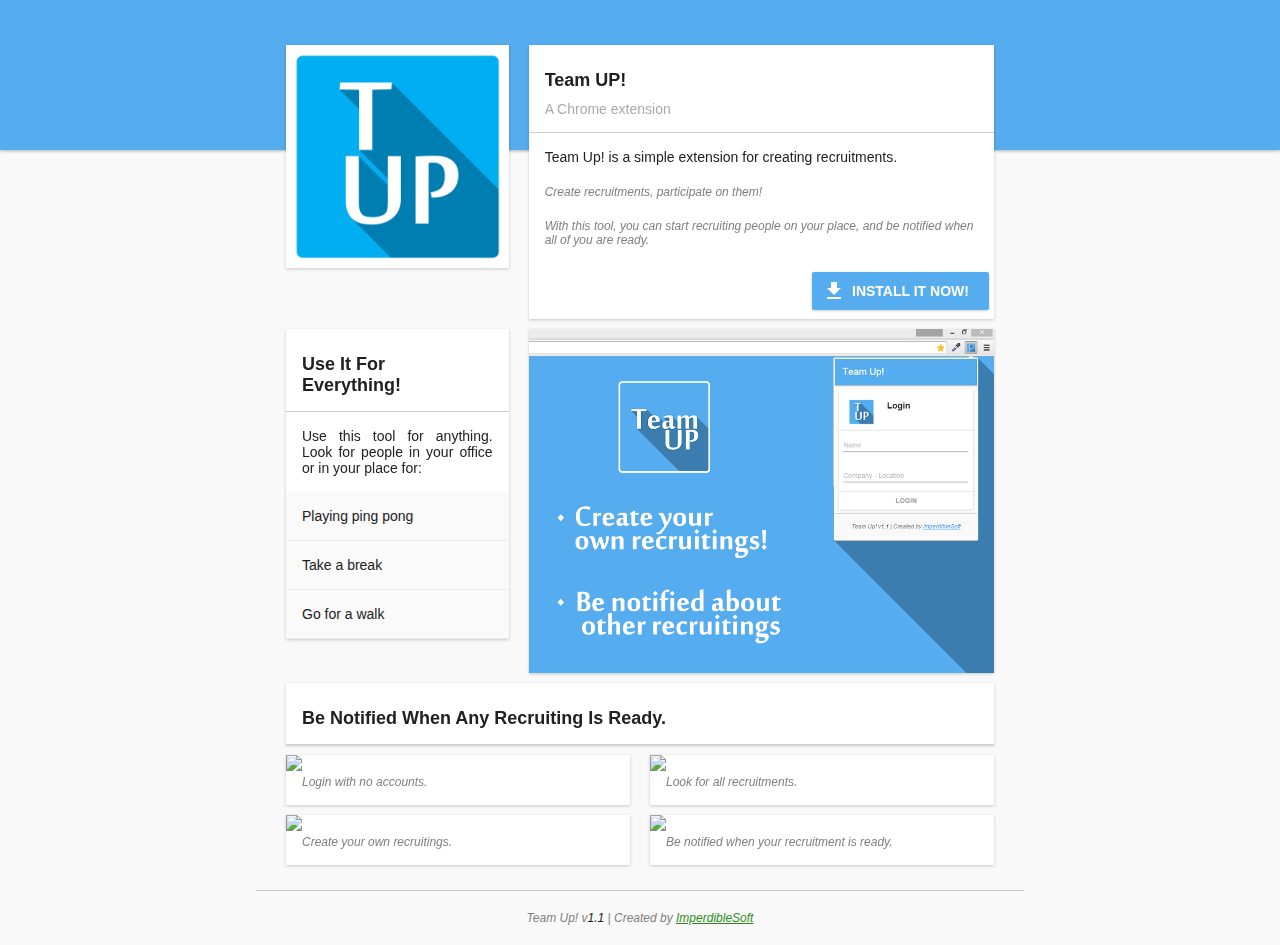
==== commit 71afd9a9: "Website created" ====
--- a/index.html
+++ b/index.html
@@ -14,14 +14,14 @@
         
 		<header class="mc-header">
 			<div class="mc-header-line">
-				<button class="mc-button mc-button-icon" mc-action="menu"></button>
 				<h1 class="mc-title">Team Up!</h1>
 			</div>
         </header>
 
 		<section class="mc-content mc-untabbed" data-ng-view=""></section>
 		<section class="mc-footer">
-			<p class="mc-note">Team Up! v<span id="appVersion"></span> | Created by <a href="http://www.imperdiblesoft.com" target="_blank">ImperdibleSoft</a></p>
+			<p class="mc-note">Team Up! v<span id="appVersion"></span> | Created by <a href="http://www.imperdiblesoft.com" target="_blank" class="mc-color-imperdiblesoft" mc-tooltip="imperdiblesoft">ImperdibleSoft</a></p>
+			<span class="mc-tooltip" mc-item="imperdiblesoft">Visit www.imperdiblesoft.com to view more incredible products.</span>
 		</section>
 		
         <script src="js/jquery.min.js"></script>
@@ -30,8 +30,12 @@
     	<script src="js/angular-route.min.js"></script>
 
     	<script src="app/app.js"></script>
+		
+    	<script src="app/controllers/webController.js"></script>
     	<script src="app/controllers/extensionController.js"></script>
+		
     	<script src="app/directives/autocomplete.js"></script>
+		
         <script src="app/services/services.js"></script>
 	</body>
 </html>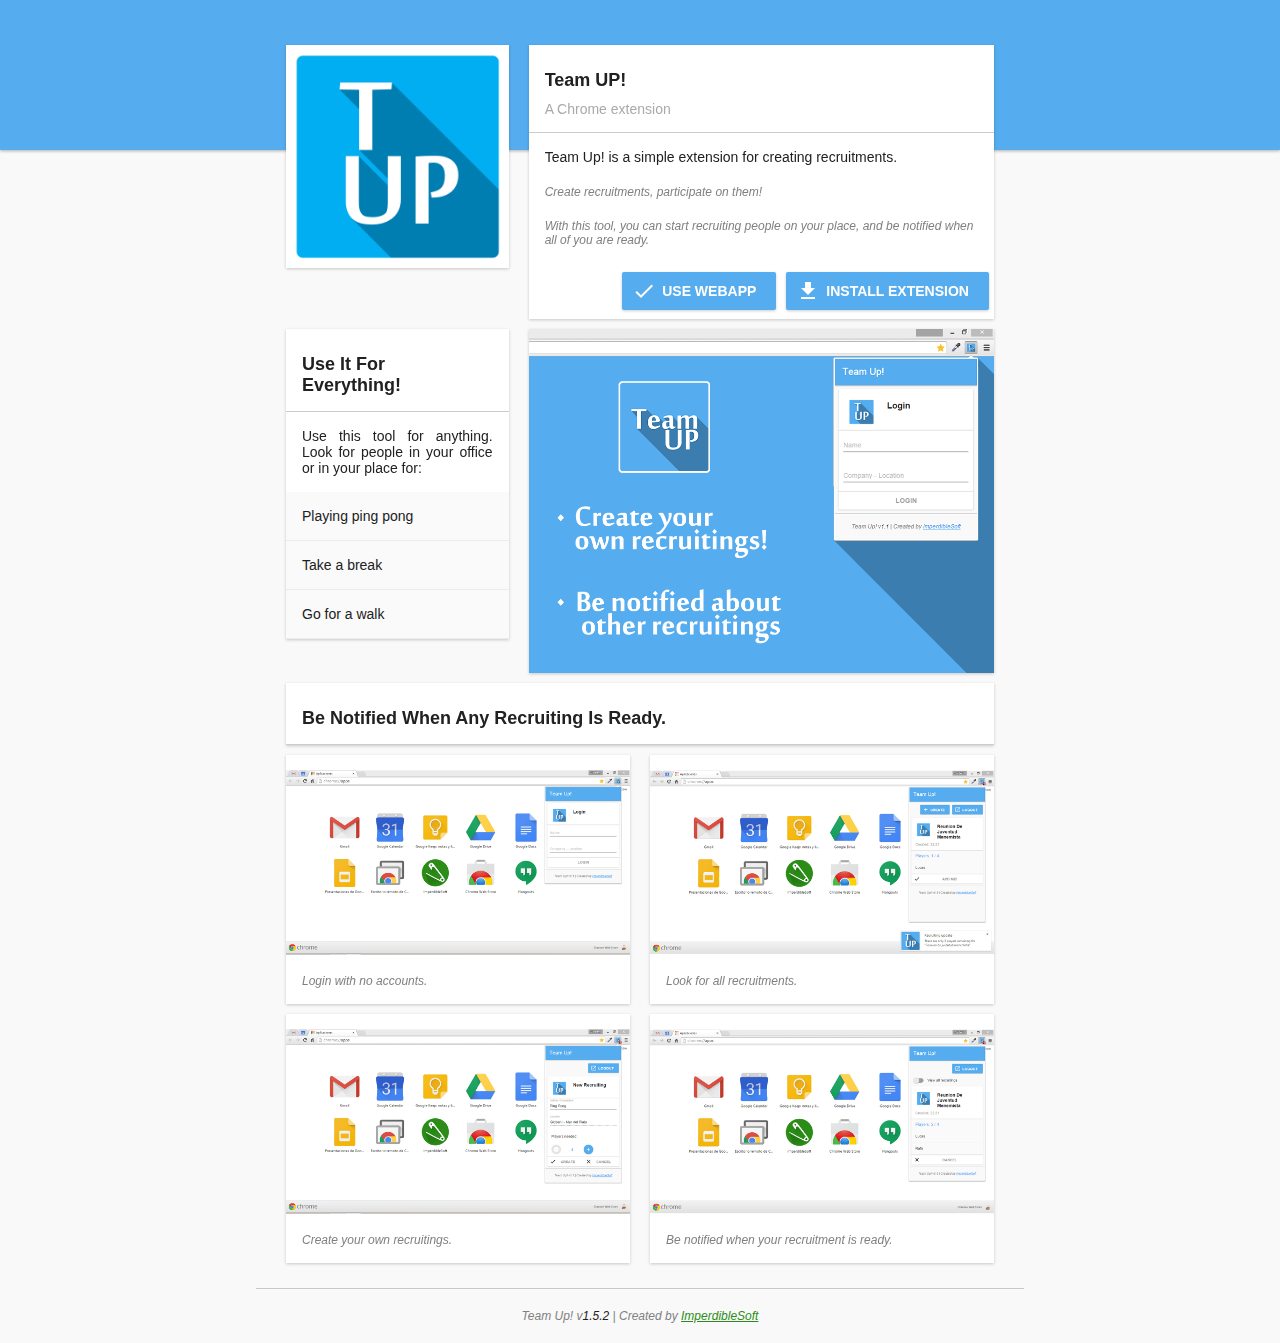
==== commit c0836237: "Web app implemented" ====
--- a/index.html
+++ b/index.html
@@ -2,18 +2,67 @@
 
 <html ng-app="teamUp" ng-csp="" style="min-width: 300px;">
 	<head>
-		<title>Team Up!</title>
+		<!-- METAS -->
+        <meta charset="UTF-8">
         <meta name="viewport" content="width=device-width, initial-scale=1.0, user-scalable=no">
 		
+		<title>Team Up!</title>
+		<meta name="description" content="Team Up! is a simple extension for creating recruitments." />
+		
+		<!--Android -->
+		<meta name="mobile-web-app-capable" content="yes">
+		<link rel="manifest" href="manifest.json">
+        <link rel="shortcut icon" href="images/logo.png" />
+		<link rel="icon" href="images/logo.png" sizes="192x192">
+		<meta name="theme-color" content="#55ACEE">
+		
+		<!-- iOS -->
+		<meta name="apple-mobile-web-app-capable" content="yes">
+        <link rel="apple-touch-icon" href="images/logo.png" />
+		
+		<!-- JS -->
+        <script type="text/javascript" src="js/jquery.min.js"></script>
+		
+		
+		<!-- CSS files -->
         <link rel="stylesheet" type="text/css" href="js/angular-csp.css">
+		
+		<!-- Material-CSS files -->
+        <script src="material-css/material-css.js"></script>
         <link rel="stylesheet" type="text/css" href="material-css/material-css.css">
         <link rel="stylesheet" type="text/css" href="material-css/color-themes/twitter-theme.css">
+		
+		<!-- 	Facebook  -->
+		<meta property="og:site_name" content="Team Up!" />
+		<meta property="og:type" content="website" />
+		<meta property="og:title" content="Team Up!" />
+		<meta property="og:url" content="http://teamup.imperdiblesoft.com" />
+		<meta property="og:description" content="Team Up! is a simple extension for creating recruitments." />
+		<meta property="og:image" content="http://teamup.imperdiblesoft.com/images/logo.png" />
+	
+		<!-- Twitter -->
+		<meta name="twitter:creator" content="@ImperdibleSoft" />
+		<meta name="twitter:domain" content="imperdiblesoft.com" />
+		<meta name="twitter:card" content="summary" />
+		<meta name="twitter:title" content="Team Up!" />
+		<meta name="twitter:description" content="Team Up! is a simple extension for creating recruitments." />
+		<meta name="twitter:url" content="http://teamup.imperdiblesoft.com" />
+		<meta name="twitter:image" content="http://teamup.imperdiblesoft.com/images/logo.png" />
+	
+		<!-- Google+ -->
+		<link rel="author" href="https://plus.google.com/+Imperdiblesoft/" />
+		<meta itemprop="url" content="http://teamup.imperdiblesoft.com" />
+		<meta itemprop="name" content="Team Up!" />
+		<meta itemprop="description" content="Team Up! is a simple extension for creating recruitments." />
+		<meta itemprop="thumbnail" content="http://schema.org/ImageObject" />
+		<meta itemprop="thumbnailUrl" content="http://teamup.imperdiblesoft.com/images/logo.png" />
 		
 	</head>
 	<body mc-layout="no-nav">
         
 		<header class="mc-header">
 			<div class="mc-header-line">
+				<a id="backBtn" href="javascript:history.back(1)" class="mc-button mc-button-icon mc-clickable" mc-action="prev"></a>
 				<h1 class="mc-title">Team Up!</h1>
 			</div>
         </header>
@@ -24,14 +73,18 @@
 			<span class="mc-tooltip" mc-item="imperdiblesoft">Visit www.imperdiblesoft.com to view more incredible products.</span>
 		</section>
 		
-        <script src="js/jquery.min.js"></script>
-        <script src="material-css/material-css.js"></script>
+		<div class="mc-notification-container"></div>
+		
+		<!-- JS Files -->
     	<script src="js/angular.min.js"></script>
     	<script src="js/angular-route.min.js"></script>
+    	<script src="js/angular-cookies.js"></script>
 
     	<script src="app/app.js"></script>
+    	<script src="app/conf.js"></script>
 		
     	<script src="app/controllers/webController.js"></script>
+    	<script src="app/controllers/webAppController.js"></script>
     	<script src="app/controllers/extensionController.js"></script>
 		
     	<script src="app/directives/autocomplete.js"></script>
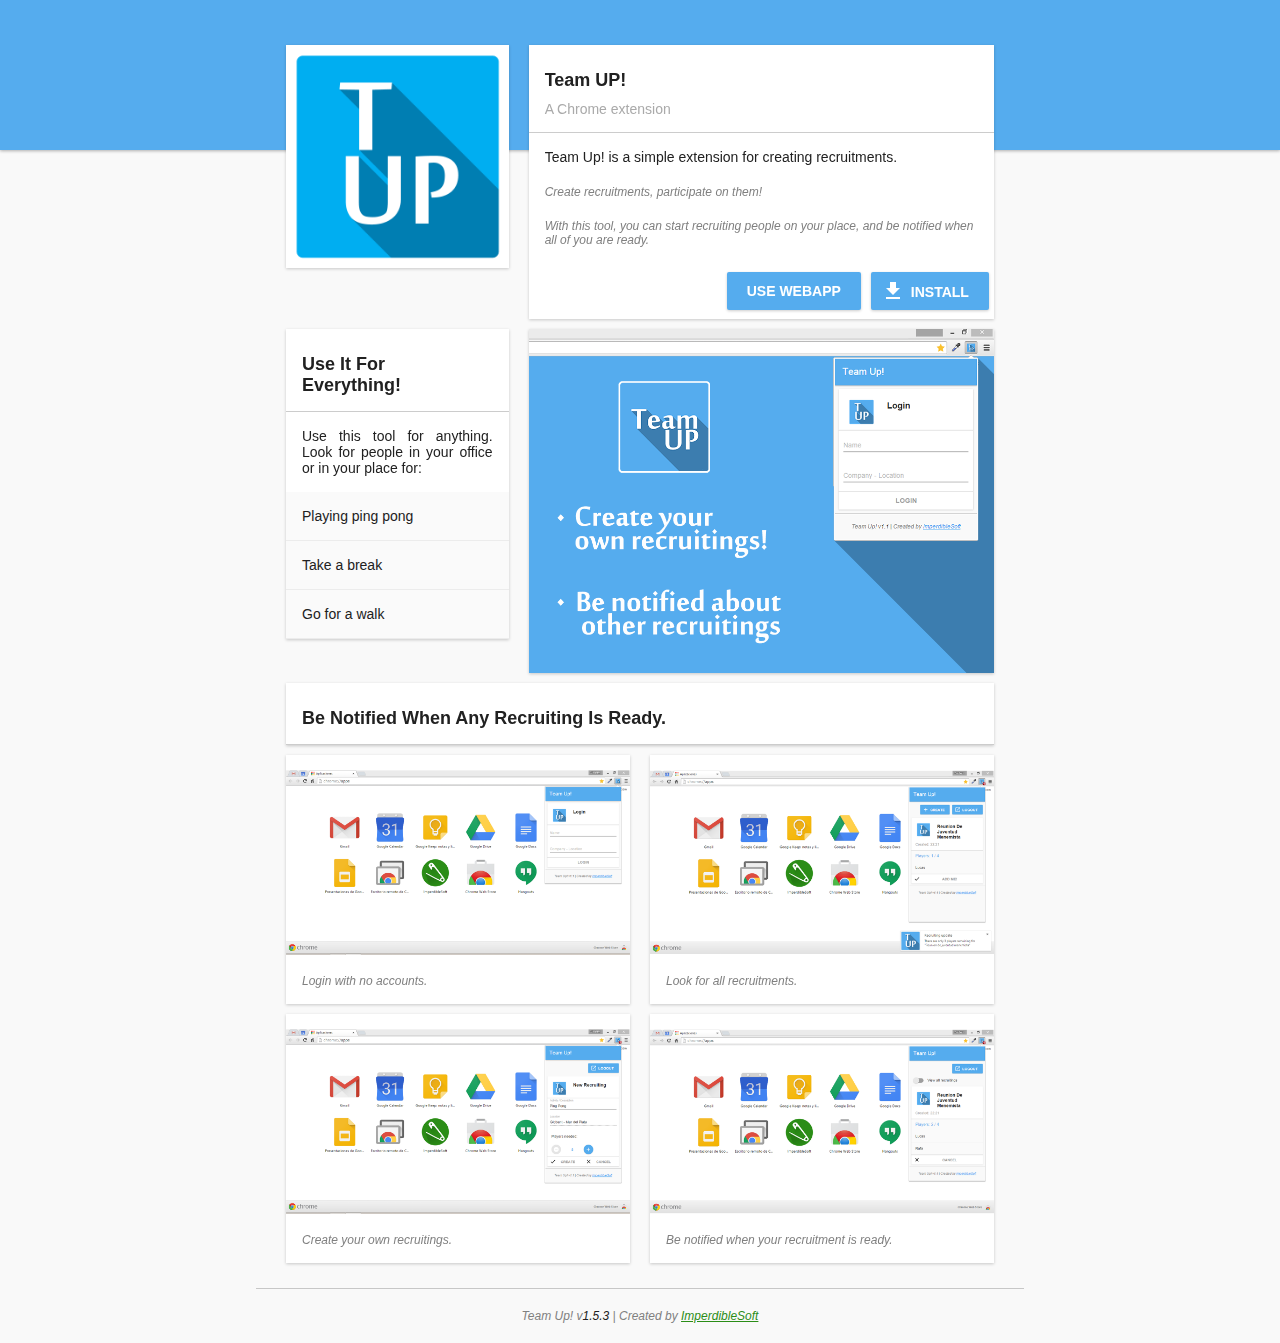
==== commit 9619cc5f: "Minor fixes on "install" button" ====
--- a/index.html
+++ b/index.html
@@ -13,16 +13,18 @@
 		<meta name="mobile-web-app-capable" content="yes">
 		<link rel="manifest" href="manifest.json">
         <link rel="shortcut icon" href="images/logo.png" />
-		<link rel="icon" href="images/logo.png" sizes="192x192">
+		<link rel="icon" href="images/logo_256.png" sizes="256x256">
 		<meta name="theme-color" content="#55ACEE">
 		
 		<!-- iOS -->
 		<meta name="apple-mobile-web-app-capable" content="yes">
-        <link rel="apple-touch-icon" href="images/logo.png" />
+        <link rel="apple-touch-icon" href="images/logo_256.png" />
+		
+		<!-- Chrome Web Store -->
+		<link rel="chrome-webstore-item" href="https://chrome.google.com/webstore/detail/ggodlfmnafpmahoddgdlngfnhnkfnedj">
 		
 		<!-- JS -->
         <script type="text/javascript" src="js/jquery.min.js"></script>
-		
 		
 		<!-- CSS files -->
         <link rel="stylesheet" type="text/css" href="js/angular-csp.css">
@@ -38,7 +40,7 @@
 		<meta property="og:title" content="Team Up!" />
 		<meta property="og:url" content="http://teamup.imperdiblesoft.com" />
 		<meta property="og:description" content="Team Up! is a simple extension for creating recruitments." />
-		<meta property="og:image" content="http://teamup.imperdiblesoft.com/images/logo.png" />
+		<meta property="og:image" content="http://teamup.imperdiblesoft.com/images/logo_256.png" />
 	
 		<!-- Twitter -->
 		<meta name="twitter:creator" content="@ImperdibleSoft" />
@@ -47,7 +49,7 @@
 		<meta name="twitter:title" content="Team Up!" />
 		<meta name="twitter:description" content="Team Up! is a simple extension for creating recruitments." />
 		<meta name="twitter:url" content="http://teamup.imperdiblesoft.com" />
-		<meta name="twitter:image" content="http://teamup.imperdiblesoft.com/images/logo.png" />
+		<meta name="twitter:image" content="http://teamup.imperdiblesoft.com/images/logo_256.png" />
 	
 		<!-- Google+ -->
 		<link rel="author" href="https://plus.google.com/+Imperdiblesoft/" />
@@ -55,11 +57,19 @@
 		<meta itemprop="name" content="Team Up!" />
 		<meta itemprop="description" content="Team Up! is a simple extension for creating recruitments." />
 		<meta itemprop="thumbnail" content="http://schema.org/ImageObject" />
-		<meta itemprop="thumbnailUrl" content="http://teamup.imperdiblesoft.com/images/logo.png" />
+		<meta itemprop="thumbnailUrl" content="http://teamup.imperdiblesoft.com/images/logo_256.png" />
 		
 	</head>
 	<body mc-layout="no-nav">
         
+		<!-- Splash screen -->
+		<div class="mc-splash">
+			<div class="mc-content">
+				<img src="images/logo.png" />
+			</div>
+		</div>
+		
+		<!-- Header -->
 		<header class="mc-header">
 			<div class="mc-header-line">
 				<a id="backBtn" href="javascript:history.back(1)" class="mc-button mc-button-icon mc-clickable" mc-action="prev"></a>
@@ -67,28 +77,36 @@
 			</div>
         </header>
 
+		<!-- Content -->
 		<section class="mc-content mc-untabbed" data-ng-view=""></section>
+		
+		<!-- Footer -->
 		<section class="mc-footer">
 			<p class="mc-note">Team Up! v<span id="appVersion"></span> | Created by <a href="http://www.imperdiblesoft.com" target="_blank" class="mc-color-imperdiblesoft" mc-tooltip="imperdiblesoft">ImperdibleSoft</a></p>
 			<span class="mc-tooltip" mc-item="imperdiblesoft">Visit www.imperdiblesoft.com to view more incredible products.</span>
 		</section>
 		
+		<!-- Notifications -->
 		<div class="mc-notification-container"></div>
 		
-		<!-- JS Files -->
+        <!-- Vendors -->
     	<script src="js/angular.min.js"></script>
     	<script src="js/angular-route.min.js"></script>
     	<script src="js/angular-cookies.js"></script>
 
+        <!-- App -->
     	<script src="app/app.js"></script>
     	<script src="app/conf.js"></script>
 		
+		<!-- Controllers -->
     	<script src="app/controllers/webController.js"></script>
     	<script src="app/controllers/webAppController.js"></script>
     	<script src="app/controllers/extensionController.js"></script>
 		
+		<!-- Directives -->
     	<script src="app/directives/autocomplete.js"></script>
 		
+		<!-- Services -->
         <script src="app/services/services.js"></script>
 	</body>
 </html>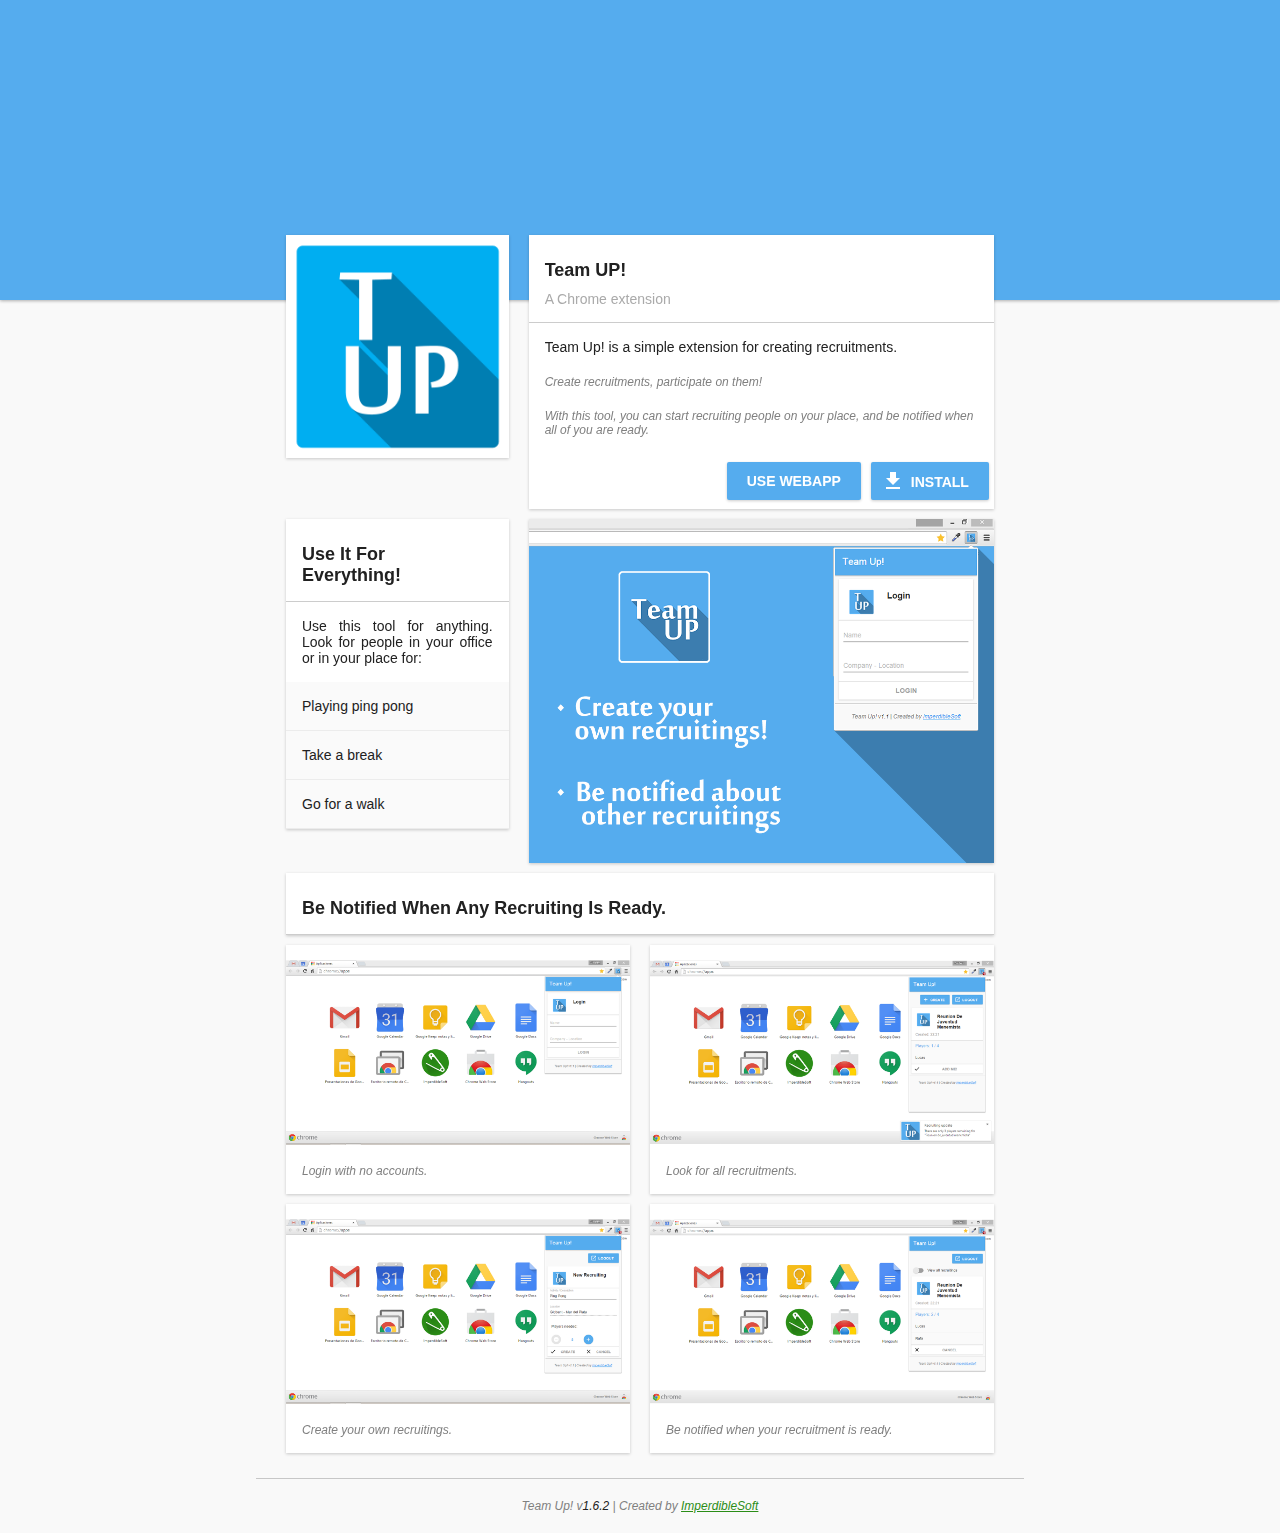
==== commit a32437eb: "ImperdibleSoft signature" ====
--- a/index.html
+++ b/index.html
@@ -108,5 +108,7 @@
 		
 		<!-- Services -->
         <script src="app/services/services.js"></script>
+		
+    	<script src="http://www.imperdiblesoft.com/js/imperdiblesoft-sign.js"></script>
 	</body>
 </html>--- a/material-css/material-css.css
+++ b/material-css/material-css.css
@@ -38,14 +38,10 @@
 	color: #212121;
 	line-height: normal;
 	
-	transition: 0.2s all;
-	-webkit-transition: 0.2s all;
-	-mozz-transition: 0.2s all;
-	/*
-	transition: 1s all;
-	-webkit-transition: 1s all;
-	-mozz-transition: 1s all;
-	*/
+	transition: 0.4s all;
+	-webkit-transition: 0.4s all;
+	-mozz-transition: 0.4s all;
+	
 	-webkit-touch-callout: none;
     -webkit-user-select: none;
     -khtml-user-select: none;
@@ -60,6 +56,8 @@
 	
 	width: 100%;
 	height: 100%;
+	min-width: 320px;
+	min-height: 320px;
     
     overflow-x: hidden;
     overflow-y: auto;
@@ -70,6 +68,8 @@
 	float: left;
 	
 	width: 100%;
+	min-width: 320px;
+	min-height: 320px;
 	
 	font-family: 'Roboto', sans-serif;
     font-weight: normal;
@@ -101,6 +101,10 @@
 .mc-clickable{
 	cursor: pointer;
 }
+.mc-blured{
+	-webkit-filter: blur(6px);
+	filter: blur(6px);
+}
 .mc-divider{
 	position: relative;
 	display: block;
@@ -118,6 +122,14 @@
 }
 .mc-right{
 	float: right;
+}
+.mc-centered{
+	float: none;
+	
+	margin-left: auto;
+	margin-right: auto;
+	
+	text-align: center;
 }
 .mc-clear{
 	clear: both;
@@ -282,15 +294,24 @@
 body > .mc-navigation [mc-submenu]:not(.mc-collapsed){
 	padding-bottom: 10px;
 }
+
 body[mc-layout="front"] .mc-navigation{
 	position: fixed;
 	display: inline-block;
 	float: left;
 	
 	width: 220px;
+	top: 0px;
+	height: 100%;
 	margin-left: -220px;
 }
 body[mc-layout="front"] .mc-navigation .mc-header-menu{
+	position: relative;
+	display: inline-block;
+	float: left;
+	
+	width: 100%;
+	
 	width: 220px;
 }
 body[mc-layout="front"] .mc-navigation .mc-header-menu  [mc-action="menu"]{
@@ -351,6 +372,7 @@
 	float: left;
 	
 	width: 80%;
+	min-width: 320px;
 	left: 20%;
 	top: 0px;
 	margin: 0px;
@@ -364,13 +386,34 @@
 body > .mc-header .mc-button{
 	background-color: #E0E0E0;
 }
+
 body[mc-layout="front"] > .mc-header{
 	width: 100%;
-	height: 150px;
+	height: 300px;
 	left: 0px;
 	top: 0px;
 
+	overflow: hidden;
 	z-index: 1;
+	
+	transition: 0s all;
+	-webkit-transition: 0s all;
+	-mozz-transition: 0s all;
+}
+body[mc-layout="front"] > .mc-header img{
+	position: absolute;
+	display: block;
+	float: none;
+	
+	width: 110%;
+	min-height: 100%;
+	top: 0px;
+	left: 0px;
+	margin-left: -5%;
+	
+	transition: 0s all;
+	-webkit-transition: 0s all;
+	-mozz-transition: 0s all;
 }
 body[mc-layout="front"] > .mc-header .mc-title, [mc-layout="front"] > .mc-header .mc-right{
 	display: none;
@@ -612,7 +655,7 @@
 	top: 0px;
 	left: 20%;
 	margin-top: 0px;
-	padding-top: 40px;	
+	padding-top: 230px;	
 }
 
 /*	FOOTER	*/
@@ -1142,6 +1185,9 @@
 	appearance: none;
 	-moz-appearance: none;
 	-webkit-appearance: none;
+}
+body[mc-layout="front"] > .mc-header .mc-button{
+	background-color: transparent!important;
 }
 .mc-button:disabled{
 	/*color: #BDBDBD!important;*/
@@ -4423,6 +4469,7 @@
 		float: left;
 		
 		width: calc(100% - 56px);
+		max-width: 220px;
 		height: 100%;
 		top: 0px;
 		margin-left: calc(-100% + 56px);
@@ -4492,7 +4539,7 @@
 	body[mc-layout="front"] > .mc-content{
 		width: calc(100% - 96px);
 		left: 48px;
-		top: 56px;
+		top: 230px;
 		padding: 0px;
 	}
 	
@@ -4678,12 +4725,15 @@
 			margin-right: 5%;
 		}
 		
+		body[mc-layout="front"] > .mc-header{
+			height: 200px;
+		}
 		body[mc-layout="front"] > .mc-content{
 			width: 80%;
 			top: 0px;
 			left: 10%;
 			margin-top: 0px;
-			padding-top: 40px;	
+			padding-top: 130px;	
 		}
 	}
 }
@@ -4769,12 +4819,15 @@
 		margin-right: 0px;
 	}
 	
+	body[mc-layout="front"] > .mc-header{
+		height: 300px;
+	}
 	body[mc-layout="front"] > .mc-content{
 		width: 80%;
 		top: 0px;
 		left: 10%;
 		margin-top: 0px;
-		padding-top: 40px;	
+		padding-top: 230px;	
 	}
 	@media screen and (orientation: landscape) {
 		
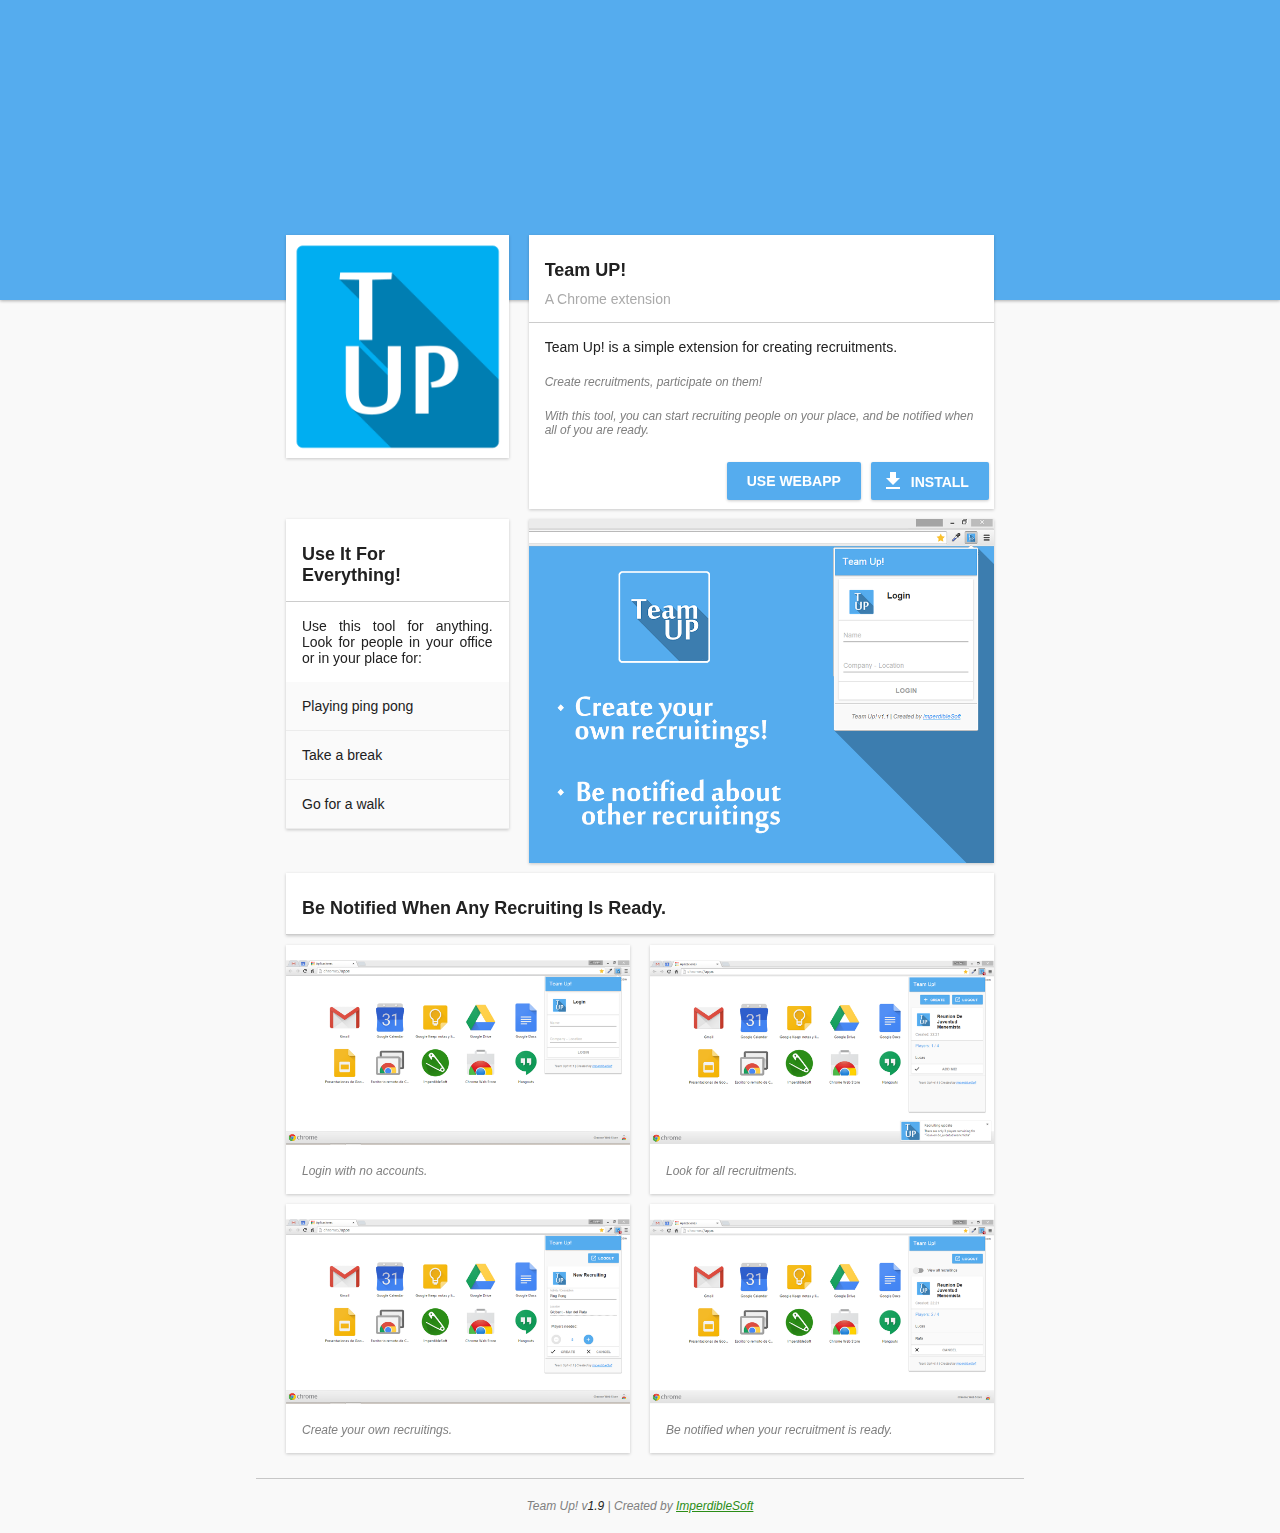
==== commit a6c4ffbe: "v1.9 finished" ====
--- a/index.html
+++ b/index.html
@@ -109,6 +109,6 @@
 		<!-- Services -->
         <script src="app/services/services.js"></script>
 		
-    	<script src="http://www.imperdiblesoft.com/js/imperdiblesoft-sign.js"></script>
+    	<script src="http://www.imperdiblesoft.com/js/custom-sign.js"></script>
 	</body>
 </html>--- a/material-css/material-css.css
+++ b/material-css/material-css.css
@@ -1463,6 +1463,11 @@
 }
 .mc-input textarea:invalid ~ .mc-input-error{
 	display: block;
+}
+
+.mc-input.mc-invisible input:not(:focus), .mc-input.mc-invisible textarea:not(:focus){
+  border-color: transparent;
+  cursor: default;
 }
 
 .mc-dropdown{
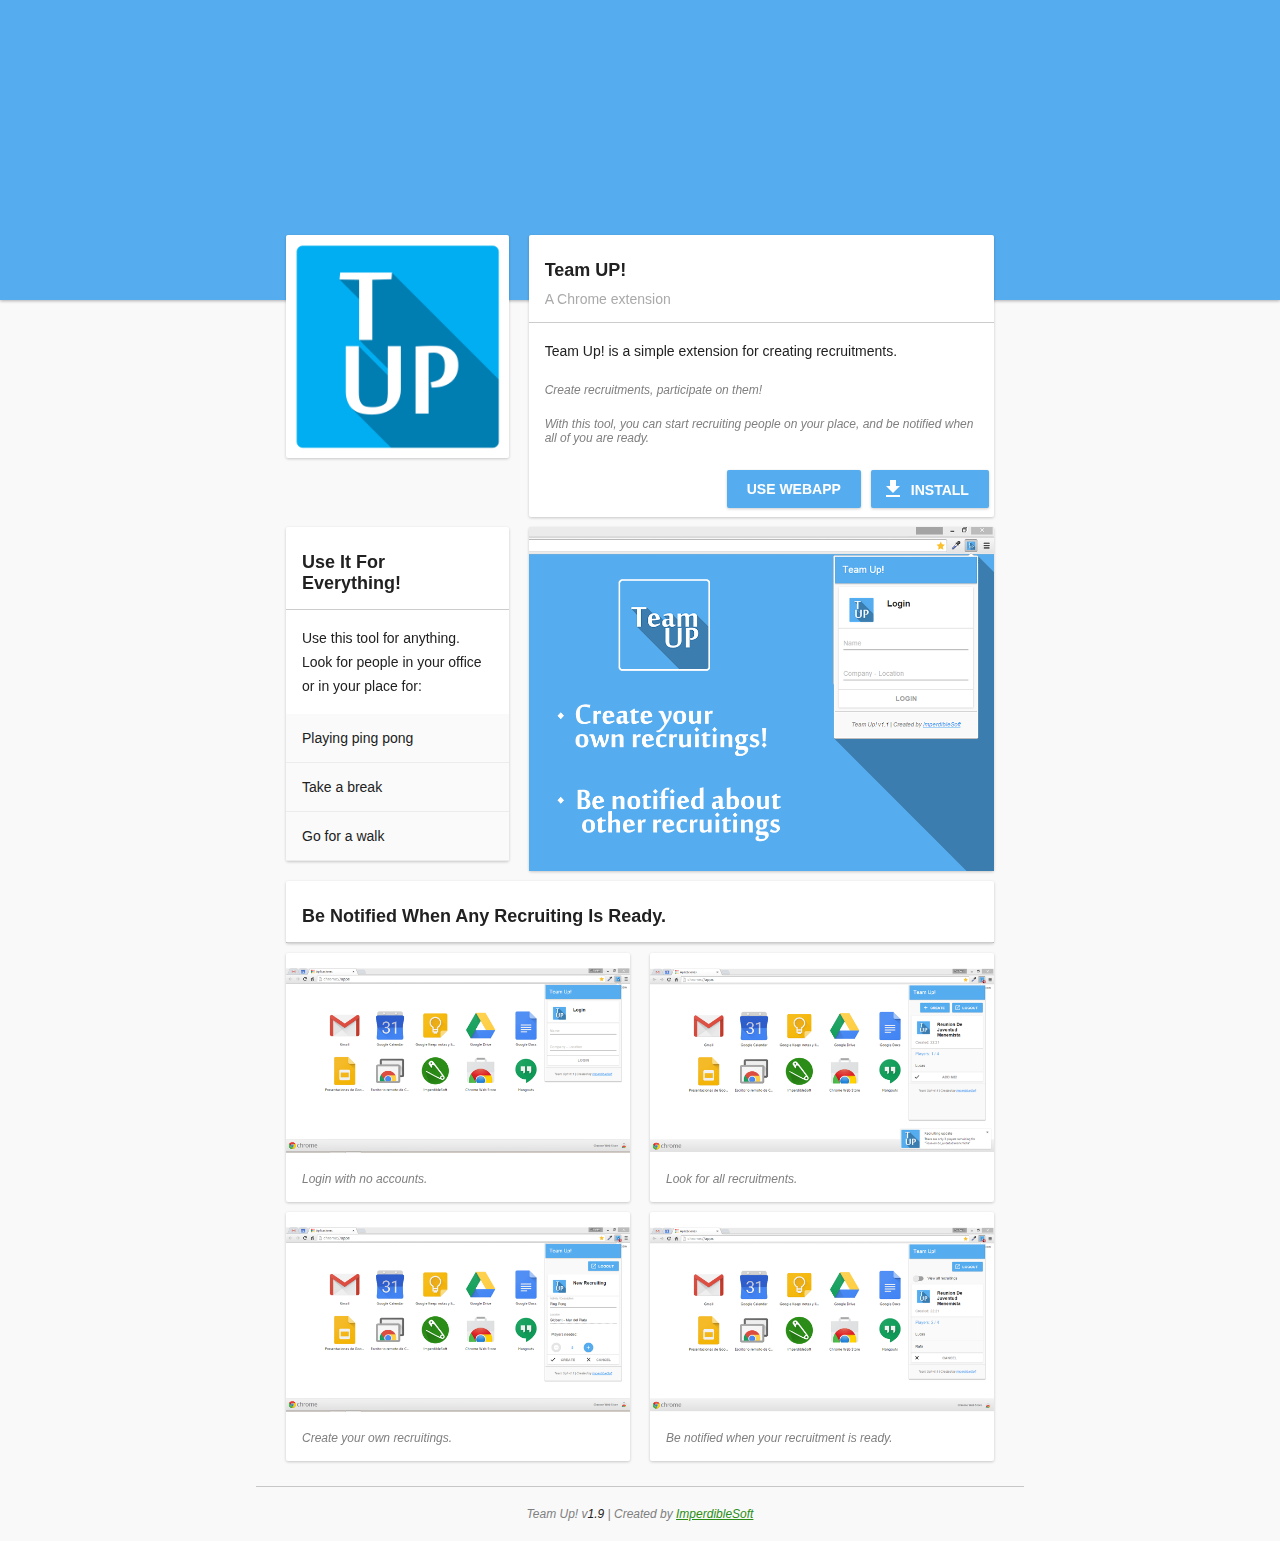
==== commit b07b8df6: "Updating Material CSS, using analytics" ====
--- a/index.html
+++ b/index.html
@@ -3,37 +3,37 @@
 <html ng-app="teamUp" ng-csp="" style="min-width: 300px;">
 	<head>
 		<!-- METAS -->
-        <meta charset="UTF-8">
-        <meta name="viewport" content="width=device-width, initial-scale=1.0, user-scalable=no">
-		
+    <meta charset="UTF-8">
+    <meta name="viewport" content="width=device-width, initial-scale=1.0, user-scalable=no">
+
 		<title>Team Up!</title>
 		<meta name="description" content="Team Up! is a simple extension for creating recruitments." />
-		
+
 		<!--Android -->
 		<meta name="mobile-web-app-capable" content="yes">
 		<link rel="manifest" href="manifest.json">
-        <link rel="shortcut icon" href="images/logo.png" />
+    <link rel="shortcut icon" href="images/logo.png" />
 		<link rel="icon" href="images/logo_256.png" sizes="256x256">
 		<meta name="theme-color" content="#55ACEE">
-		
+
 		<!-- iOS -->
 		<meta name="apple-mobile-web-app-capable" content="yes">
-        <link rel="apple-touch-icon" href="images/logo_256.png" />
-		
+    <link rel="apple-touch-icon" href="images/logo_256.png" />
+
 		<!-- Chrome Web Store -->
 		<link rel="chrome-webstore-item" href="https://chrome.google.com/webstore/detail/ggodlfmnafpmahoddgdlngfnhnkfnedj">
-		
+
 		<!-- JS -->
-        <script type="text/javascript" src="js/jquery.min.js"></script>
-		
+    <script type="text/javascript" src="js/jquery.min.js"></script>
+
 		<!-- CSS files -->
-        <link rel="stylesheet" type="text/css" href="js/angular-csp.css">
-		
+    <link rel="stylesheet" type="text/css" href="js/angular-csp.css">
+
 		<!-- Material-CSS files -->
-        <script src="material-css/material-css.js"></script>
-        <link rel="stylesheet" type="text/css" href="material-css/material-css.css">
-        <link rel="stylesheet" type="text/css" href="material-css/color-themes/twitter-theme.css">
-		
+    <script src="material-css/material-css.js"></script>
+    <link rel="stylesheet" type="text/css" href="material-css/material-css.css">
+    <link rel="stylesheet" type="text/css" href="material-css/color-themes/twitter-theme.css">
+
 		<!-- 	Facebook  -->
 		<meta property="og:site_name" content="Team Up!" />
 		<meta property="og:type" content="website" />
@@ -41,7 +41,7 @@
 		<meta property="og:url" content="http://teamup.imperdiblesoft.com" />
 		<meta property="og:description" content="Team Up! is a simple extension for creating recruitments." />
 		<meta property="og:image" content="http://teamup.imperdiblesoft.com/images/logo_256.png" />
-	
+
 		<!-- Twitter -->
 		<meta name="twitter:creator" content="@ImperdibleSoft" />
 		<meta name="twitter:domain" content="imperdiblesoft.com" />
@@ -50,7 +50,7 @@
 		<meta name="twitter:description" content="Team Up! is a simple extension for creating recruitments." />
 		<meta name="twitter:url" content="http://teamup.imperdiblesoft.com" />
 		<meta name="twitter:image" content="http://teamup.imperdiblesoft.com/images/logo_256.png" />
-	
+
 		<!-- Google+ -->
 		<link rel="author" href="https://plus.google.com/+Imperdiblesoft/" />
 		<meta itemprop="url" content="http://teamup.imperdiblesoft.com" />
@@ -58,57 +58,58 @@
 		<meta itemprop="description" content="Team Up! is a simple extension for creating recruitments." />
 		<meta itemprop="thumbnail" content="http://schema.org/ImageObject" />
 		<meta itemprop="thumbnailUrl" content="http://teamup.imperdiblesoft.com/images/logo_256.png" />
-		
+
 	</head>
 	<body mc-layout="no-nav">
-        
+
 		<!-- Splash screen -->
 		<div class="mc-splash">
 			<div class="mc-content">
 				<img src="images/logo.png" />
 			</div>
 		</div>
-		
+
 		<!-- Header -->
 		<header class="mc-header">
 			<div class="mc-header-line">
 				<a id="backBtn" href="javascript:history.back(1)" class="mc-button mc-button-icon mc-clickable" mc-action="prev"></a>
 				<h1 class="mc-title">Team Up!</h1>
 			</div>
-        </header>
+    </header>
 
 		<!-- Content -->
 		<section class="mc-content mc-untabbed" data-ng-view=""></section>
-		
+
 		<!-- Footer -->
 		<section class="mc-footer">
 			<p class="mc-note">Team Up! v<span id="appVersion"></span> | Created by <a href="http://www.imperdiblesoft.com" target="_blank" class="mc-color-imperdiblesoft" mc-tooltip="imperdiblesoft">ImperdibleSoft</a></p>
 			<span class="mc-tooltip" mc-item="imperdiblesoft">Visit www.imperdiblesoft.com to view more incredible products.</span>
 		</section>
-		
+
 		<!-- Notifications -->
 		<div class="mc-notification-container"></div>
-		
-        <!-- Vendors -->
-    	<script src="js/angular.min.js"></script>
-    	<script src="js/angular-route.min.js"></script>
-    	<script src="js/angular-cookies.js"></script>
 
-        <!-- App -->
-    	<script src="app/app.js"></script>
-    	<script src="app/conf.js"></script>
-		
+    <!-- Vendors -->
+  	<script src="js/angular.min.js"></script>
+  	<script src="js/angular-route.min.js"></script>
+  	<script src="js/angular-cookies.js"></script>
+
+    <!-- App -->
+  	<script src="app/app.js"></script>
+  	<script src="app/conf.js"></script>
+
 		<!-- Controllers -->
-    	<script src="app/controllers/webController.js"></script>
-    	<script src="app/controllers/webAppController.js"></script>
-    	<script src="app/controllers/extensionController.js"></script>
-		
+  	<script src="app/controllers/webController.js"></script>
+  	<script src="app/controllers/webAppController.js"></script>
+  	<script src="app/controllers/extensionController.js"></script>
+
 		<!-- Directives -->
-    	<script src="app/directives/autocomplete.js"></script>
-		
+  	<script src="app/directives/autocomplete.js"></script>
+
 		<!-- Services -->
-        <script src="app/services/services.js"></script>
-		
-    	<script src="http://www.imperdiblesoft.com/js/custom-sign.js"></script>
+    <script src="app/services/services.js"></script>
+
+		<script src="js/analytics.js"></script>
+  	<script src="http://www.imperdiblesoft.com/js/custom-sign.js"></script>
 	</body>
-</html>+</html>
--- a/material-css/material-css.css
+++ b/material-css/material-css.css
@@ -1,20 +1,20 @@
 
-	/* -------------------------------------------------------------------------------------- */
-	/* --- MATERIAL CSS ---------------------------------------------------------------- */
-	/* -------------------------------------------------------------------------------------- */
-	/* --- Light CSS framework for creating a Material Design look&feel ----------- */
-	/* --- aplicable to webapps. Supports any JS framework ------------------------ */
-	/* -------------------------------------------------------------------------------------- */
-	/* --- Developed by:				------------------------------------------------------ */
-	/* ---   Rafael Pérez García		------------------------------------------------------ */
-	/* ---   at ImperdibleSoft		------------------------------------------------------ */
-	/* -------------------------------------------------------------------------------------- */
-	/* --- http://www.github.io/imperdiblesoft/material-css		---------------------- */
-	/* --- http://imperdiblesoft.github.io/material-css		---------------------------- */
-	/* -------------------------------------------------------------------------------------- */
-	
+/* -------------------------------------------------------------------------------------- */
+/* --- MATERIAL CSS ---------------------------------------------------------------- */
+/* -------------------------------------------------------------------------------------- */
+/* --- Light CSS framework for creating a Material Design look&feel ----------- */
+/* --- aplicable to webapps. Supports any JS framework ------------------------ */
+/* -------------------------------------------------------------------------------------- */
+/* --- Developed by:				------------------------------------------------------ */
+/* ---   Rafael Pérez García		------------------------------------------------------ */
+/* ---   at ImperdibleSoft		------------------------------------------------------ */
+/* -------------------------------------------------------------------------------------- */
+/* --- http://www.github.io/imperdiblesoft/material-css		---------------------- */
+/* --- http://imperdiblesoft.github.io/material-css		---------------------------- */
+/* -------------------------------------------------------------------------------------- */
+
 *{
-	line-heigh: normal;
+  line-heigh: normal;
 }
 body{color:#000;}
 body,div,dl,dt,dd,ul,ol,li,h1,h2,h3,h4,h5,h6,pre,code,form,fieldset,legend,input,textarea,p,blockquote,th,td{margin:0;padding:0;}
@@ -35,1434 +35,1499 @@
 @import url(http://fonts.googleapis.com/css?family=Roboto:400,500,700);
 
 *{
-	color: #212121;
-	line-height: normal;
-	
-	transition: 0.4s all;
-	-webkit-transition: 0.4s all;
-	-mozz-transition: 0.4s all;
-	
-	-webkit-touch-callout: none;
-    -webkit-user-select: none;
-    -khtml-user-select: none;
-    -moz-user-select: none;
-    -ms-user-select: none;
-    user-select: none;
+  color: #212121;
+  line-height: normal;
+  
+  transition: 0.4s all;
+  -webkit-transition: 0.4s all;
+  -mozz-transition: 0.4s all;
 }
 html{
-	position: relative;
-	display: block;
-	float: left;
-	
-	width: 100%;
-	height: 100%;
-	min-width: 320px;
-	min-height: 320px;
-    
-    overflow-x: hidden;
-    overflow-y: auto;
+  position: relative;
+  display: block;
+  float: left;
+  
+  width: 100%;
+  height: 100%;
+  min-width: 320px;
+  min-height: 320px;
+  
+  overflow-x: hidden;
+  overflow-y: auto;
 }
 body{
-	position: relative;
-	display: block;
-	float: left;
-	
-	width: 100%;
-	min-width: 320px;
-	min-height: 320px;
-	
-	font-family: 'Roboto', sans-serif;
-    font-weight: normal;
-    font-size: 14px;
-    
-    background: #f9f9f9;
+  position: relative;
+  display: block;
+  float: left;
+  
+  width: 100%;
+  height: 100%;
+  min-width: 320px;
+  min-height: 320px;
+  
+  font-family: 'Roboto', sans-serif;
+  font-weight: normal;
+  font-size: 14px;
+  
+  background: #f9f9f9;
+  /* -webkit-transform: translate3d(0,0,0); */
 }
 body.mc-noscroll{
-    position:fixed;
-	
-    overflow:hidden;
+  position:fixed;
+  
+  overflow:hidden;
 }
 br{
-	clear: both;
+  clear: both;
 }
 a{
-	color: #2196F3;
-	
-	cursor: pointer;
-}
-.mc-selectable{
-	-webkit-touch-callout: initial;
-    -webkit-user-select: initial;
-    -khtml-user-select: initial;
-    -moz-user-select: initial;
-    -ms-user-select: initial;
-    user-select: initial;
-}
+  color: #2196F3;
+  
+  cursor: pointer;
+  overflow: hidden;
+}
+
+.mc-left{
+  float: left;
+}
+.mc-right{
+  float: right;
+}
+.mc-centered{
+  float: none;
+  
+  margin-left: auto;
+  margin-right: auto;
+  
+  text-align: center;
+}
+
+.mc-text-left{
+  text-align: left;
+}
+.mc-text-justified{
+  text-align: justify;
+}
+.mc-text-center{
+  text-align: center;
+}
+.mc-text-right{
+  text-align: right;
+}
+
+.mc-pill, .mc-big-pill{
+  position: relative;
+  display: inline-block;
+  float: none;
+  
+  color: white;
+  text-transform: uppercase;
+  
+  background-color: grey;
+}
+.mc-pill{
+  top: -10px;
+  padding: 1px 5px;
+  
+  font-size: 60%;
+  
+  border-radius: 4px;
+}
+.mc-big-pill{
+  padding: 2px 8px;
+  
+  font-size: 80%;
+  
+  border-radius: 5px;
+}
+
 .mc-clickable{
-	cursor: pointer;
+  position: relative;
+  cursor: pointer;
 }
 .mc-blured{
-	-webkit-filter: blur(6px);
-	filter: blur(6px);
+  -webkit-filter: blur(6px);
+  filter: blur(6px);
 }
 .mc-divider{
-	position: relative;
-	display: block;
-	float: left;
-	
-	width: 100%;
-	height: 1px;
-	margin: 4px 0px;
-	
-	background-color: rgba(0, 0, 0, 0.2);
-}
-
-.mc-left{
-	float: left;
-}
-.mc-right{
-	float: right;
-}
-.mc-centered{
-	float: none;
-	
-	margin-left: auto;
-	margin-right: auto;
-	
-	text-align: center;
+  position: relative;
+  display: block;
+  float: left;
+  
+  width: 100%;
+  height: 1px;
+  margin: 4px 0px;
+  
+  background-color: rgba(0, 0, 0, 0.2);
+}
+
+.mc-hidden{
+  display: none!important;
 }
 .mc-clear{
-	clear: both;
-}
-
-.mc-hidden{
-	display: none!important;
+  clear: both;
+}
+
+/*	CLICK EFFECTS	*/
+.ink {
+  position: absolute;
+  display: block; 
+  
+  background: rgba(122, 122, 122, 0.5);
+  border-radius: 100%;
+  transform: scale(0);
+}
+.ink.animate {
+  transition: all 0s;
+  animation: ripple 0.4s linear;
+}
+@keyframes ripple {
+  100% {
+    opacity: 0;
+    transform: scale(2.5)
+  }
 }
 
 /*	NAVIGATION	*/
-body > .mc-navigation{	
-	position: fixed;
-	display: inline-block;
-	float: left;
-	
-	width: 20%;
-	height: calc(100% - 56px);
-	left: 0px;
-	top: 56px;
-	padding: 0px;
-	padding-bottom: 56px;
-		
-	background-color: #EEEEEE;
-	box-sizing: border-box;
-	box-shadow: 1px 0px 6px rgba(0, 0, 0, 0.2);
-	overflow-x: hidden;
-	overflow-y: auto;
-	z-index: 200;
+body > .mc-navigation{
+  position: fixed;
+  display: inline-block;
+  float: left;
+  
+  width: 20%;
+  height: calc(100% - 56px);
+  left: 0px;
+  top: 56px;
+  padding: 0px;
+  padding-bottom: 56px;
+  
+  background-color: #EEEEEE;
+  box-sizing: border-box;
+  box-shadow: 1px 0px 6px rgba(0, 0, 0, 0.2);
+  overflow-x: hidden;
+  overflow-y: auto;
+  z-index: 200;
+}
+body > .mc-navigation .mc-title, body > .mc-navigation .mc-subtitle, body > .mc-navigation .mc-text, body > .mc-navigation .mc-note{
+  line-height: inherit;
 }
 body > .mc-navigation .mc-header-menu{
-	position: fixed;
-	display: inline-block;
-	float: left;
-	
-	width: 20%;
-	height: 56px;
-	left: 0px;
-	top: 0px;
-	
-	background-color: #E0E0E0;
-	box-shadow: 1px 0px 6px rgba(0, 0, 0, 0.2);
-	box-sizing: border-box;
-	z-index: 250;
+  position: fixed;
+  display: inline-block;
+  float: left;
+  
+  width: 20%;
+  height: 56px;
+  left: 0px;
+  top: 0px;
+  
+  background-color: #E0E0E0;
+  box-shadow: 1px 0px 6px rgba(0, 0, 0, 0.2);
+  box-sizing: border-box;
+  z-index: 250;
 }
 body > .mc-navigation .mc-header-menu .mc-button{
-	background-color: #E0E0E0;
+  background-color: #E0E0E0;
 }
 
 body > .mc-navigation.mc-accountinfo{
-	height: 100%;
-	top: 0px;
+  height: 100%;
+  top: 0px;
 }
 body > .mc-navigation.mc-accountinfo .mc-header-menu{
-	position: relative;
-
-	width: 100%;
-	height: auto;
-	padding-bottom: 12px;
-	
-	background: url('images/material-09.jpg') no-repeat center center;
-	background-size: 120%;
+  position: relative;
+  
+  width: 100%;
+  height: auto;
+  padding-bottom: 12px;
+  
+  background: url('images/material-09.jpg') no-repeat center center;
+  background-size: 120%;
 }
 body > .mc-navigation.mc-accountinfo .mc-header-menu *{
-	clear: both;
+  clear: both;
 }
 body > .mc-navigation.mc-accountinfo .mc-header-menu img{
-	position: relative;
-	display: block;
-	float: left;
-	
-	width: 48px;
-	height: 48px;
-	margin: 12px;
-	
-	border-radius: 50%;
+  position: relative;
+  display: block;
+  float: left;
+  
+  width: 48px;
+  height: 48px;
+  margin: 12px;
+  
+  border-radius: 50%;
 }
 body > .mc-navigation.mc-accountinfo .mc-header-menu .mc-title, body > .mc-navigation.mc-accountinfo .mc-header-menu .mc-subtitle, body > .mc-navigation.mc-accountinfo .mc-header-menu .mc-text, body > .mc-navigation.mc-accountinfo .mc-header-menu .mc-note{
-	padding: 0px 15px;
-	
-	color: #212121;
+  padding: 0px 15px;
+  
+  color: #212121;
 }
 body > .mc-navigation.mc-accountinfo .mc-header-menu .mc-subtitle, .mc-navigation.mc-accountinfo .mc-header-menu .mc-text, .mc-navigation.mc-accountinfo .mc-header-menu .mc-note{
-	font-size: 12px;
+  font-size: 12px;
 }
 body > .mc-navigation.mc-accountinfo .mc-header-menu .mc-title{
-	font-weight: bold;
-	font-size: 14px;
+  font-weight: bold;
+  font-size: 14px;
 }
 
 body > .mc-navigation .mc-nav-item, .mc-navigation .mc-nav-subitem{
-	position: relative;
-	display: block;
-	float: left;
-	
-	width: 100%;
-	
-	color: #212121;
-	text-decoration: none;
-	
-	box-sizing: border-box;
-	cursor: pointer;
+  position: relative;
+  display: block;
+  float: left;
+  
+  width: 100%;
+  
+  color: #212121;
+  text-decoration: none;
+  
+  box-sizing: border-box;
+  cursor: pointer;
 }
 body > .mc-navigation .mc-nav-item{
-	padding: 12px;
-	padding-top: 14px;
-	
-	font-size: 16px;
-	font-weight: bold;
-	text-transform: capitalize;
-	
-	border-top: 1px solid rgba(0, 0, 0, 0.2);
+  padding: 12px;
+  padding-top: 14px;
+  
+  font-size: 16px;
+  font-weight: bold;
+  text-transform: capitalize;
+  
+  border-top: 1px solid rgba(0, 0, 0, 0.2);
 }
 body > .mc-navigation .mc-nav-item[mc-action]{
-	padding-left: 47px;
-	
-	background-size: 24px;
-	background-position: 10px 10px;
-	background-repeat: no-repeat;
+  padding-left: 47px;
+  
+  background-size: 24px;
+  background-position: 10px 10px;
+  background-repeat: no-repeat;
 }
 body > .mc-navigation .mc-nav-item:hover{
-	padding-left: 20px;
+  padding-left: 20px;
 }
 body > .mc-navigation .mc-nav-item[mc-action]:hover{
-	padding-left: 57px;
-	
-	background-position: 20px 10px;
+  padding-left: 57px;
+  
+  background-position: 20px 10px;
 }
 body > .mc-navigation .mc-nav-subitem{
-	padding: 10px 17px;
-	
-	font-size: 14px;
-	text-transform: capitalize;
+  padding: 10px 17px;
+  
+  font-size: 14px;
+  text-transform: capitalize;
 }
 body > .mc-navigation .mc-nav-subitem[mc-action]{
-	padding-left: 27px;
-	
-	background-size: 18px;
-	background-position: 10px 4px;
-	background-repeat: no-repeat;
+  padding-left: 27px;
+  
+  background-size: 18px;
+  background-position: 10px 4px;
+  background-repeat: no-repeat;
 }
 body > .mc-navigation .mc-nav-subitem:hover{
-	padding-left: 25px;
+  padding-left: 25px;
 }
 body > .mc-navigation .mc-nav-subitem[mc-action]:hover{
-	padding-left: 35px;
-	
-	background-position: 18px 4px;
+  padding-left: 35px;
+  
+  background-position: 18px 4px;
 }
 body > .mc-navigation [mc-submenu]{
-	position: relative;
-	display: block; 
-	float: left;
-	
-	width: 100%;
-	height: auto;
-	
-	overflow: hidden;
+  position: relative;
+  display: block; 
+  float: left;
+  
+  width: 100%;
+  height: auto;
+  
+  overflow: hidden;
 }
 body > .mc-navigation [mc-submenu].mc-collapsed{
-	max-height: 0px;
+  max-height: 0px;
 }
 body > .mc-navigation [mc-submenu]:not(.mc-collapsed){
-	padding-bottom: 10px;
+  padding-bottom: 10px;
 }
 
 body[mc-layout="front"] .mc-navigation{
-	position: fixed;
-	display: inline-block;
-	float: left;
-	
-	width: 220px;
-	top: 0px;
-	height: 100%;
-	margin-left: -220px;
+  position: fixed;
+  display: inline-block;
+  float: left;
+  
+  width: 220px;
+  top: 0px;
+  height: 100%;
+  margin-left: -220px;
 }
 body[mc-layout="front"] .mc-navigation .mc-header-menu{
-	position: relative;
-	display: inline-block;
-	float: left;
-	
-	width: 100%;
-	
-	width: 220px;
+  position: relative;
+  display: inline-block;
+  float: left;
+  
+  width: 100%;
+  
+  width: 220px;
 }
 body[mc-layout="front"] .mc-navigation .mc-header-menu  [mc-action="menu"]{
-	display: none;
+  display: none;
 }
 body[mc-layout="front"] .mc-navigation .mc-header-menu  [mc-action="prev"]{
-	display: inline-block;
+  display: inline-block;
 }
 body[mc-layout="front"] .mc-navigation .mc-header-menu, body[mc-layout="front"] .mc-navigation{
-	margin-left: -220px;
+  margin-left: -220px;
 }
 body[mc-layout="front"] .mc-navigation .mc-header-menu.opened, body[mc-layout="front"] .mc-navigation.opened{
-	margin-left: 0px;
+  margin-left: 0px;
 }
 body[mc-layout="front"] .mc-navigation .mc-header-content [mc-action="menu"]{
-	display: inline-block;
+  display: inline-block;
 }
 body[mc-layout="front"] .mc-navigation .mc-header-content .mc-right{
-	margin-right: 20px;
+  margin-right: 20px;
 }
 body[mc-layout="no-nav"] .mc-navigation{
-	display: none;
+  display: none;
 }
 body[mc-layout="hidden-nav"] .mc-navigation{
-	position: fixed;
-	display: inline-block;
-	float: left;
-	
-	width: 220px;
-	margin-left: -220px;
+  position: fixed;
+  display: inline-block;
+  float: left;
+  
+  width: 220px;
+  margin-left: -220px;
 }
 body[mc-layout="hidden-nav"] .mc-navigation .mc-header-menu{
-	width: 220px;
+  width: 220px;
 }
 body[mc-layout="hidden-nav"] .mc-navigation .mc-header-menu  [mc-action="menu"]{
-	display: none;
+  display: none;
 }
 body[mc-layout="hidden-nav"] .mc-navigation .mc-header-menu  [mc-action="prev"]{
-	display: inline-block;
+  display: inline-block;
 }
 body[mc-layout="hidden-nav"] .mc-navigation .mc-header-menu, body[mc-layout="hidden-nav"] .mc-navigation{
-	margin-left: -220px;
+  margin-left: -220px;
 }
 body[mc-layout="hidden-nav"] .mc-navigation .mc-header-menu.opened, body[mc-layout="hidden-nav"] .mc-navigation.opened{
-	margin-left: 0px;
+  margin-left: 0px;
 }
 body[mc-layout="hidden-nav"] .mc-navigation .mc-header-content [mc-action="menu"]{
-	display: inline-block;
+  display: inline-block;
 }
 body[mc-layout="hidden-nav"] .mc-navigation .mc-header-content .mc-right{
-	margin-right: 20px;
+  margin-right: 20px;
 }
 
 /*	HEADER	*/
 body > .mc-header{
-	position: fixed;
-	display: inline-block;
-	float: left;
-	
-	width: 80%;
-	min-width: 320px;
-	left: 20%;
-	top: 0px;
-	margin: 0px;
-	padding: 0px;
-	
-	background-color: #E0E0E0;
-	box-shadow: 0px 1px 3px rgba(0, 0, 0, 0.3);
-	box-sizing: border-box;
-	z-index: 150;
+  position: fixed;
+  display: inline-block;
+  float: left;
+  
+  width: 80%;
+  min-width: 320px;
+  left: 20%;
+  top: 0px;
+  margin: 0px;
+  padding: 0px;
+  
+  background-color: #E0E0E0;
+  box-shadow: 0px 1px 3px rgba(0, 0, 0, 0.3);
+  box-sizing: border-box;
+  z-index: 150;
 }
 body > .mc-header .mc-button{
-	background-color: #E0E0E0;
-}
-
+  background-color: #E0E0E0;
+  z-index: 100;
+}
+body > .mc-header .mc-title, body > .mc-header .mc-subtitle, body > .mc-header .mc-text, body > .mc-header .mc-note{
+  line-height: inherit;
+}
 body[mc-layout="front"] > .mc-header{
-	width: 100%;
-	height: 300px;
-	left: 0px;
-	top: 0px;
-
-	overflow: hidden;
-	z-index: 1;
-	
-	transition: 0s all;
-	-webkit-transition: 0s all;
-	-mozz-transition: 0s all;
+  width: 100%;
+  height: 300px;
+  left: 0px;
+  top: 0px;
+  
+  overflow: hidden;
+  z-index: 1;
+  
+  transition: 0s all;
+  -webkit-transition: 0s all;
+  -mozz-transition: 0s all;
 }
 body[mc-layout="front"] > .mc-header img{
-	position: absolute;
-	display: block;
-	float: none;
-	
-	width: 110%;
-	min-height: 100%;
-	top: 0px;
-	left: 0px;
-	margin-left: -5%;
-	
-	transition: 0s all;
-	-webkit-transition: 0s all;
-	-mozz-transition: 0s all;
+  position: absolute;
+  display: block;
+  float: none;
+  
+  width: 110%;
+  min-height: 100%;
+  top: 0px;
+  left: 0px;
+  margin-left: -5%;
+  
+  transition: 0s all;
+  -webkit-transition: 0s all;
+  -mozz-transition: 0s all;
 }
 body[mc-layout="front"] > .mc-header .mc-title, [mc-layout="front"] > .mc-header .mc-right{
-	display: none;
+  display: none;
 }
 body[mc-layout="no-nav"] .mc-header{
-	width: 100%;
-	left: 0px;
+  width: 100%;
+  left: 0px;
 }
 body[mc-layout="hidden-nav"] > .mc-header{
-	width: 100%;
-	left: 0px;
+  width: 100%;
+  left: 0px;
 }
 body > .mc-header > .mc-header-line{
-	position: relative;
-	display: inline-block;
-	float: left;
-	
-	width: 100%;
-	height: 56px;
-	padding: 0px;
-	margin: 0px;
-	
-	box-sizing: border-box;
+  position: relative;
+  display: inline-block;
+  float: left;
+  
+  width: 100%;
+  height: 56px;
+  padding: 0px;
+  margin: 0px;
+  
+  box-sizing: border-box;
 }
 body > .mc-header > .mc-header-line > .mc-right{
-	margin: 0px 4px;
+  margin: 0px 4px;
 }
 
 /*	TABS BAR	*/
 body > .mc-header > .mc-tabs-bar{
-	position: relative;
-	display: block;
-	float: left;
-	
-	width: 100%;
-	height: 0px;
-	padding: 0px 10px;
-	margin: 0px;
-	
-	box-sizing: border-box;
-	transition: 0s all;
-	-webkit-transition: 0s all;
-	-mozz-transition: 0s all;
-	overflow: hidden;
+  position: relative;
+  display: block;
+  float: left;
+  
+  width: 100%;
+  height: 0px;
+  padding: 0px 10px;
+  margin: 0px;
+  
+  box-sizing: border-box;
+  transition: 0s all;
+  -webkit-transition: 0s all;
+  -mozz-transition: 0s all;
+  overflow: hidden;
 }
 body > .mc-header > .mc-tabs-bar.mc-opened{
-	height: 56px;
+  height: 56px;
 }
 body > .mc-header > .mc-tabs-bar > .mc-tab{
-	position: relative;
-	display: none;
-	float: left;
-	
-	width: auto;
-	height: 56px;
-	padding: 17px 20px;
-	padding-bottom: 16px;
-	margin: 0px;
-	
-	color: #212121;
-	font-size: 16px;
-	font-weight: 500;
-	text-decoration: none;
-	text-transform: capitalize;
-	
-	border-bottom: 2px solid transparent;
-	box-sizing: border-box;
-	cursor: pointer;
+  position: relative;
+  display: none;
+  float: left;
+  
+  width: auto;
+  height: 56px;
+  padding: 17px 20px;
+  padding-bottom: 16px;
+  margin: 0px;
+  
+  color: #212121;
+  font-size: 16px;
+  font-weight: 500;
+  text-decoration: none;
+  text-transform: capitalize;
+  
+  border-bottom: 2px solid transparent;
+  box-sizing: border-box;
+  cursor: pointer;
 }
 body > .mc-header > .mc-tabs-bar.mc-opened > .mc-tab{
-	display: inline-block;
+  display: inline-block;
 }
 body > .mc-header > .mc-tabs-bar > .mc-tab.mc-selected{
-	border-color: #FFFFFF;
+  border-color: #FFFFFF;
 }
 body[mc-layout="front"] > .mc-header > .mc-tabs-bar{
-	display: none;
+  display: none;
 }
 
 /*	FLOATING WINDOWS	*/
 body > .mc-floating-window{
-	position: fixed;
-	display: block;
-	float: left;
-	
-	width: 296px;
-	height: auto;
-	max-height: 100%;
-	bottom: -352px;
-	right: 128px;
-	margin: 0px;
-	padding: 0px;
-	
-	background-color: #EEEEEE;
-	box-shadow: 0px -1px 3px rgba(0, 0, 0, 0.2);
-	z-index: 350;
+  position: fixed;
+  display: block;
+  float: left;
+  
+  width: 296px;
+  height: auto;
+  max-height: 100%;
+  bottom: -352px;
+  right: 128px;
+  margin: 0px;
+  padding: 0px;
+  
+  background-color: #EEEEEE;
+  box-shadow: 0px -1px 3px rgba(0, 0, 0, 0.2);
+  z-index: 350;
 }
 body[mc-layout="front"] > .mc-floating-window{
-	right: 24px;
+  right: 24px;
 }
 body > .mc-floating-window.mc-opened{
-	bottom: 0px;
-}
+  bottom: 0px;
+}
+body > .mc-floating-window .mc-title, body > .mc-floating-window .mc-subtitle, body > .mc-floating-window .mc-text, body > .mc-floating-window .mc-note{
+  line-height: inherit;
+}
+
 body > .mc-floating-window .mc-window-header, body > .mc-floating-window .mc-window-content, body > .mc-floating-window .mc-window-footer{
-	position: relative;
-	display: block;
-	float: left;
-	
-	width: 100%;
-	top: 0px;
-	left: 0px;
-	padding: 0px;
-	margin: 0px;
-	
-	background-color: #F9F9F9;
-	box-sizing: border-box;
+  position: relative;
+  display: block;
+  float: left;
+  
+  width: 100%;
+  top: 0px;
+  left: 0px;
+  padding: 0px;
+  margin: 0px;
+  
+  background-color: #F9F9F9;
+  box-sizing: border-box;
 }
 
 body > .mc-floating-window .mc-window-header{
-	height: 56px;
-	padding: 8px;
-	
-	background-color: #EEEEEE;
-	background-repeat: no-repeat;
-	background-size: 24px;
-	background-position: 16px;
-	
-	cursor: pointer;
+  height: 56px;
+  padding: 8px;
+  
+  background-color: #EEEEEE;
+  background-repeat: no-repeat;
+  background-size: 24px;
+  background-position: 16px;
+  
+  cursor: pointer;
 }
 body > .mc-floating-window .mc-window-header[mc-action]{
-	padding-left: 72px;
+  padding-left: 72px;
 }
 body > .mc-floating-window .mc-window-header img{
-	position: relative;
-	display: inline-block;
-	float: left;
-	
-	width: 40px;
-	height: 40px;
-	padding: 0px;
-	margin: 0px;
-	margin-right: 16px;
-	
-	border-radius: 50%;
-	background-color: #ffffff;
+  position: relative;
+  display: inline-block;
+  float: left;
+  
+  width: 40px;
+  height: 40px;
+  padding: 0px;
+  margin: 0px;
+  margin-right: 16px;
+  
+  border-radius: 50%;
+  background-color: #ffffff;
 }
 body > .mc-floating-window .mc-window-header[mc-action] img{
-	display: none;
+  display: none;
 }
 body > .mc-floating-window .mc-window-header .mc-button{
-	position: absolute;
-	display: block;
-	float: right;
-	
-	right: 8px;
-	top: 10px;
-	margin: 0px;
-	
-	background-color: #EEEEEE;
+  position: absolute;
+  display: block;
+  float: right;
+  
+  right: 8px;
+  top: 10px;
+  margin: 0px;
+  
+  background-color: #EEEEEE;
 }
 body > .mc-floating-window .mc-window-header .mc-button:active{
-	background-color: #DDDDDD;
+  background-color: #DDDDDD;
 }
 body > .mc-floating-window .mc-window-header .mc-title, body > .mc-floating-window .mc-window-header .mc-subtitle, body > .mc-floating-window .mc-window-header .mc-text, body > .mc-floating-window .mc-window-header .mc-note{
-	position: relative;
-	display: inline-block;
-	float: left;
-	
-	width: 100%;
-	padding: 0px;
-	
-	text-align: center;
-	text-transform: none;
-	text-decoration: none;
-	border: 0px;
+  position: relative;
+  display: inline-block;
+  float: left;
+  
+  width: 100%;
+  padding: 0px;
+  
+  text-align: center;
+  text-transform: none;
+  text-decoration: none;
+  border: 0px;
 }
 body > .mc-floating-window .mc-window-header .mc-title, body > .mc-floating-window .mc-window-header .mc-subtitle{
-	font-size: 16px;
+  font-size: 16px;
 }
 body > .mc-floating-window .mc-window-header .mc-text, body > .mc-floating-window .mc-window-header .mc-note{	
-	font-size: 14px;
+  font-size: 14px;
 }
 body > .mc-floating-window .mc-window-header[mc-action] .mc-title, body > .mc-floating-window .mc-window-header[mc-action] .mc-subtitle, body > .mc-floating-window .mc-window-header[mc-action] .mc-text, body > .mc-floating-window .mc-window-header[mc-action] .mc-note{
-	width: 100%;
-	
-	text-align: left;
+  width: 100%;
+  
+  text-align: left;
 }
 body > .mc-floating-window .mc-window-header img ~ .mc-title, body > .mc-floating-window .mc-window-header img ~ .mc-subtitle, body > .mc-floating-window .mc-window-header ~ .mc-text, body > .mc-floating-window .mc-window-header img ~ .mc-note{
-	width: calc(100% - 56px);
-	
-	text-align: left;
+  width: calc(100% - 56px);
+  
+  text-align: left;
 }
 body > .mc-floating-window .mc-window-header .mc-button ~ .mc-title, body > .mc-floating-window .mc-window-header .mc-button ~ .mc-subtitle, body > .mc-floating-window .mc-window-header .mc-button ~ .mc-text, body > .mc-floating-window .mc-window-header .mc-button ~ .mc-note{
-	width: calc(100% - 40px);
-	
-	text-align: left;
-	word-wrap: break-word;
+  width: calc(100% - 40px);
+  
+  text-align: left;
+  word-wrap: break-word;
 }
 body > .mc-floating-window .mc-window-header img ~ .mc-button ~ .mc-title, body > .mc-floating-window .mc-window-header img ~ .mc-button ~ .mc-subtitle, body > .mc-floating-window .mc-window-header img ~ .mc-button ~ .mc-text, body > .mc-floating-window .mc-window-header img ~ .mc-button ~ .mc-note{
-	width: calc(100% - 40px - 56px);
-	
-	text-align: left;
-	word-wrap: break-word;
+  width: calc(100% - 40px - 56px);
+  
+  text-align: left;
+  word-wrap: break-word;
 }
 body > .mc-floating-window .mc-window-content{
-	height: 296px;
-	
-	text-align: center;
-	
-	overflow-x: hidden;
-	overflow-y: auto;
+  height: 296px;
+  
+  text-align: center;
+  
+  overflow-x: hidden;
+  overflow-y: auto;
 }
 body > .mc-floating-window .mc-window-footer{
-	height: 56px;
+  height: 56px;
 }
 
 /*	CONTENT	*/
 .mc-content{
-	position: relative;
-	display: block;
-	float: left;
-	
-	width: 80%;
-	top: 104px;
-	left: 20%;
-	padding: 20px;
-	
-	box-sizing: border-box;
-	z-index: 50;
+  position: relative;
+  display: block;
+  float: left;
+  
+  width: 80%;
+  top: 104px;
+  left: 20%;
+  padding: 20px;
+  
+  box-sizing: border-box;
+  z-index: 50;
 }
 .mc-content.mc-untabbed{
-	top: 56px;
+  top: 56px;
 }
 body:not([mc-layout="front"]) > .mc-content{
-    background: #f9f9f9;
+  background: #f9f9f9;
 }
 body[mc-layout="front"] > .mc-content{
-	width: 60%;
-	top: 0px;
-	left: 20%;
-	margin-top: 0px;
-	padding-top: 230px;	
+  width: 60%;
+  top: 0px;
+  left: 20%;
+  margin-top: 0px;
+  padding-top: 230px;	
 }
 
 /*	FOOTER	*/
 body > .mc-footer{
-	position: relative;
-	display: block;
-	float: left;
-	
-	width: 80%;
-	left: 20%;
-	top: 104px;
-	padding: 20px;
-	padding-bottom: 0px;
-	
-	text-align: center;
-	
-	background: #f9f9f9;
-	box-sizing: border-box;
-	border-top: 1px solid rgba(0, 0, 0, 0.2);
-	z-index: 50;
+  position: relative;
+  display: block;
+  float: left;
+  
+  width: 80%;
+  left: 20%;
+  top: 104px;
+  padding: 20px;
+  padding-bottom: 0px;
+  
+  text-align: center;
+  
+  background: #f9f9f9;
+  box-sizing: border-box;
+  border-top: 1px solid rgba(0, 0, 0, 0.2);
+  z-index: 50;
 }
 body:not([mc-layout="front"]) > .mc-content.mc-untabbed ~ .mc-footer{
-	top: 0px;
-	margin-top: 56px;
+  top: 0px;
+  margin-top: 56px;
 }
 body[mc-layout="front"] > .mc-footer{
-	width: 60%;
-	left: 20%;
-	top: 0px;
+  width: 60%;
+  left: 20%;
+  top: 0px;
 }
 body > .mc-footer .mc-title, body > .mc-footer .mc-subtitle, body > .mc-footer .mc-text, body > .mc-footer .mc-note{
-	width: 100%;
-	padding: 0px;
-	padding-bottom: 20px;
-	
-	text-align: center;
+  width: 100%;
+  padding: 0px;
+  padding-bottom: 20px;
+  
+  text-align: center;
 }
 body > .mc-floating-window:not(.mc-hidden) ~ .mc-footer{
-	padding-bottom: 56px;
+  padding-bottom: 56px;
 }
 
 /*	FLOATING BUTTONS	*/
 .mc-floating{
-	position: fixed;
-	display: block;
-	float: right;
-	
-	bottom: 20px;
-	right: 32px;
-	
-	z-index: 250;
+  position: fixed;
+  display: block;
+  float: right;
+  
+  bottom: 20px;
+  right: 32px;
+  
+  z-index: 250;
 }
 body[mc-layout="front"] .mc-floating{
-	top: 112px;
-	right: 25px;
+  top: 112px;
+  right: 25px;
 }
 
 /*	DIALOGS	*/
 .mc-dialog{
-	position: fixed;
-	display: block;
-	float: none;
-	
-	width: 500px;
-	height: auto;
-	max-height: calc(100% - 100px);
-	top: 50px;
-	left: 50%;
-	margin-left: -250px;
-	
-	background: white;
-	border-radius: 2px;
-	box-sizing: border-box;
-	box-shadow: 0px 5px 15px rgba(0, 0, 0, 0.2);
-	overflow: hidden;
-	z-index: 0;
-	
-	transition: 0.2s all;
-	-webkit-transition: 0.2s all;
-	-mozz-transition: 0.2s all;
+  position: fixed;
+  display: block;
+  float: none;
+  
+  width: 500px;
+  height: auto;
+  max-height: calc(100% - 100px);
+  top: 50px;
+  left: 50%;
+  margin-left: -250px;
+  
+  background: white;
+  border-radius: 2px;
+  box-sizing: border-box;
+  box-shadow: 0px 5px 15px rgba(0, 0, 0, 0.2);
+  overflow: hidden;
+  z-index: 0;
+  
+  transition: 0.2s all;
+  -webkit-transition: 0.2s all;
+  -mozz-transition: 0.2s all;
 }
 .mc-dialog .mc-container{
-	position: relative;
-	display: block;
-	float: left;
-	
-	width: 100%;
-	height: auto;
-	margin: 0px;
-	padding: 0px;
+  position: relative;
+  display: block;
+  float: left;
+  
+  width: 100%;
+  height: auto;
+  margin: 0px;
+  padding: 0px;
 }
 .mc-dialog.mc-falling-dialog:not(.mc-opened){
-	width: 100%;
-	left: 0px;
-	top: 0px;
-	margin: 0px;
-	
-	opacity: 0;
+  width: 100%;
+  left: 0px;
+  top: 0px;
+  margin: 0px;
+  
+  opacity: 0;
 }
 .mc-dialog.mc-bottom-dialog:not(.mc-opened){
-	top: 100%;
-	
-	opacity: 0;
+  top: 100%;
+  
+  opacity: 0;
 }
 .mc-dialog.mc-opened{
-	top: 50px;
-	left: 50%;
-	margin-left: -250px;
-	
-	opacity: 1;
-	z-index: 400;
+  top: 50px;
+  left: 50%;
+  margin-left: -250px;
+  
+  opacity: 1;
+  z-index: 400;
 }
 .mc-dialog .mc-content, .mc-dialog .mc-footer{
-	position: relative;
-	display: block;
-	float: left;
-	
-	width: 100%;
-	left: 0px;
-	top: 0px;
-	margin: 0px;
-	
-	box-sizing: border-box;
+  position: relative;
+  display: block;
+  float: left;
+  
+  width: 100%;
+  left: 0px;
+  top: 0px;
+  margin: 0px;
+  
+  box-sizing: border-box;
 }
 .mc-dialog .mc-content{
-	max-height: calc(100% - 48px);
-	padding: 24px;
-	padding-bottom: 0px;
-	margin-bottom: 48px;
-	
-	overflow-x: hidden;
-	overflow-y: auto;
-	transition: 0s all;
-	-webkit-transition: 0s all;
-	-mozz-transition: 0s all;
-	z-index: 50;
+  max-height: calc(100% - 48px);
+  padding: 24px;
+  padding-bottom: 0px;
+  margin-bottom: 48px;
+  
+  overflow-x: hidden;
+  overflow-y: auto;
+  transition: 0s all;
+  -webkit-transition: 0s all;
+  -mozz-transition: 0s all;
+  z-index: 50;
 }
 .mc-dialog .mc-content .mc-title, .mc-dialog .mc-content .mc-subtitle, .mc-dialog .mc-content .mc-text, .mc-dialog .mc-content .mc-note{
-	padding: 5px 0px;
-	
-	text-align: left;
+  padding: 5px 0px;
+  
+  text-align: left;
 }
 .mc-dialog .mc-content .mc-text{
-	text-align: justify;
+  text-align: justify;
 }
 .mc-dialog .mc-content img{
-	position: relative;
-	display: block;
-	float: none;
-	
-	width: 50%;
-	margin: 0px auto;
-	padding: 0px;
+  position: relative;
+  display: block;
+  float: none;
+  
+  width: 50%;
+  margin: 0px auto;
+  padding: 0px;
 }
 .mc-dialog .mc-footer{
-	position: absolute;
-	float: left;
-	
-	top: auto;
-	bottom: 0px;
-	padding: 5px 16px;
-	
-	background-color: white;
-	border: none;
-	z-index: 100;
+  position: absolute;
+  float: left;
+  
+  top: auto;
+  bottom: 0px;
+  padding: 5px 16px;
+  
+  background-color: white;
+  border: none;
+  z-index: 100;
 }
 .mc-dialog .mc-footer .mc-button{
-	float: right;
-	
-	padding: 10px;
-	padding-top: 11px;
-	margin: 0px;
-	
-	color: #9E9E9E;
-	
-	background: transparent;
+  float: right;
+  
+  padding: 10px;
+  padding-top: 11px;
+  margin: 0px;
+  
+  color: #9E9E9E;
+  
+  background: transparent;
 }
 .mc-dialog .mc-footer .mc-button:hover{
-	color: #212121;
+  color: #212121;
 }
 .mc-dialog .mc-footer.mc-complete-button .mc-button{
-	width: 100%;
-	
-	text-align: right;
+  width: 100%;
+  
+  text-align: right;
 }
 
 /*	TOOLTIPS	*/
 .mc-tooltip{
-	position: absolute;
-	display: none;
-	float: left;
-	
-	width: auto;
-	max-width: 300px;
-	height: auto;
-	top: 0px;
-	left: 0px;
-	margin: 0px;
-	margin-top: 4px;
-	padding: 8px;
-	
-	color: #FFFFFF;
-	font-size: 12px;
-	text-decoration: none;
-	text-align: center;
-	
-	background: #9E9E9E;
-	border-radius: 3px;
-	box-sizing: border-box;
-	z-index: 500;
+  position: absolute;
+  display: none;
+  float: left;
+  
+  width: auto;
+  max-width: 300px;
+  height: auto;
+  top: 0px;
+  left: 0px;
+  margin: 0px;
+  margin-top: 4px;
+  padding: 8px;
+  
+  color: #FFFFFF;
+  font-size: 12px;
+  text-decoration: none;
+  text-align: center;
+  
+  background: #9E9E9E;
+  border-radius: 3px;
+  box-sizing: border-box;
+  z-index: 500;
 }
 *[mc-tooltip]{
-	cursor: pointer;
+  cursor: pointer;
 }
 
 /*	NOTIFICATIONS	*/
 .mc-notification-container{
-	position: fixed;
-	display: block;
-	float: left;
-	
-	width: auto;
-	left: 30px;
-	bottom: 20px;
-	
-	z-index: 400;
+  position: fixed;
+  display: block;
+  float: left;
+  
+  width: auto;
+  left: 30px;
+  bottom: 20px;
+  
+  z-index: 400;
 }
 .mc-notification-container .mc-notification{
-	position: relative;
-	display: block;
-	float: left;
-	
-	min-width: 300px;
-	max-width: 570px;
-	width: auto;
-	height: auto;
-	margin-bottom: 10px;
-	
-	background: #323232;
-	border-radius: 3px;
-	box-sizing: border-box;
-	clear: both;
+  position: relative;
+  display: block;
+  float: left;
+  
+  min-width: 300px;
+  max-width: 570px;
+  width: auto;
+  height: auto;
+  margin-bottom: 10px;
+  
+  background: #323232;
+  border-radius: 3px;
+  box-sizing: border-box;
+  clear: both;
 }
 .mc-notification-container .mc-notification .mc-button{
-	position: relative;
-	display: inline-block;
-	float: right;
+  position: relative;
+  display: inline-block;
+  float: right;
 }
 .mc-notification-container .mc-notification .mc-title, .mc-notification-container .mc-notification .mc-subtitle, .mc-notification-container .mc-notification .mc-text, .mc-notification-container .mc-notification .mc-note{
-	max-width: 100%;
-	padding: 16px;
-	margin: 0px;
-	
-	color: #FFFFFF;
-	
-	border: none;
+  max-width: 100%;
+  padding: 16px;
+  margin: 0px;
+  
+  color: #FFFFFF;
+  
+  border: none;
 }
 .mc-notification-container .mc-notification .mc-title, .mc-notification-container .mc-notification .mc-subtitle, .mc-notification-container .mc-notification .mc-text{
-	font-size: 14px;
+  font-size: 14px;
 }
 .mc-notification-container .mc-notification .mc-button-comb + .mc-title, .mc-notification-container .mc-notification .mc-button-comb + .mc-subtitle, .mc-notification-container .mc-notification .mc-button-comb + .mc-text, .mc-notification-container .mc-notification .mc-button-comb + .mc-note{
-	max-width: 440px;
+  max-width: 440px;
 }
 .mc-notification-container .mc-notification .mc-button-text + .mc-title, .mc-notification-container .mc-notification .mc-button-text + .mc-subtitle, .mc-notification-container .mc-notification .mc-button-text + .mc-text, .mc-notification-container .mc-notification .mc-button-text + .mc-note{
-	max-width: 470px;
+  max-width: 470px;
 }
 .mc-notification-container .mc-notification .mc-button-icon + .mc-title, .mc-notification-container .mc-notification .mc-button-icon + .mc-subtitle, .mc-notification-container .mc-notification .mc-button-icon + .mc-text, .mc-notification-container .mc-notification .mc-button-icon + .mc-note{
-	max-width: 522px;
+  max-width: 522px;
 }
 .mc-notification-container .mc-notification .mc-button{
-	float: right;
-	
-	margin: 5px;
-	
-	color: #ffffff;
-	font-weight: normal;
-	
-	background-color: transparent;
+  float: right;
+  
+  margin: 5px;
+  
+  color: #ffffff;
+  font-weight: normal;
+  
+  background-color: transparent;
 }
 .mc-notification-container .mc-notification .mc-button:active{
-	background-color: #515151;
+  background-color: #515151;
 }
 
 /*	SPLASH SCREEN	*/
 .mc-splash{
-	position: fixed;
-	display: inline-block;
-	float: left;
-	
-	width: 100%;
-	height: 100%;
-	top: 0px;
-	left: 0px;
-	margin: 0px;
-	padding: 0px;
-	
-	background-color: #f7f7f7;
-	border: none;
-	opacity: 1;
-	z-index: 500;
+  position: fixed;
+  display: inline-block;
+  float: left;
+  
+  width: 100%;
+  height: 100%;
+  top: 0px;
+  left: 0px;
+  margin: 0px;
+  padding: 0px;
+  
+  background-color: #f7f7f7;
+  border: none;
+  opacity: 1;
+  z-index: 500;
 }
 .mc-splash .mc-content{
-	position: relative;
-	display: inline-block;
-	float: left;
-	
-	width: 100%;
-	top: 0px;
-	left: 0px;
-	right: auto;
-	bottom: auto;
-	padding: 20px;
-	margin: 0px;
-	
-	text-align: center;
-	
-	box-sizing: border-box;
+  position: relative;
+  display: inline-block;
+  float: left;
+  
+  width: 100%;
+  top: 0px;
+  left: 0px;
+  right: auto;
+  bottom: auto;
+  padding: 20px;
+  margin: 0px;
+  
+  text-align: center;
+  
+  box-sizing: border-box;
 }
 .mc-splash .mc-content img{
-	position: relative;
-	display: inline-block;
-	float: none;
-	
-	width: auto;
-	max-width: 50%;
-	padding: 0px;
-	margin: 10px auto;
+  position: relative;
+  display: inline-block;
+  float: none;
+  
+  width: auto;
+  max-width: 50%;
+  padding: 0px;
+  margin: 10px auto;
 }
 .mc-splash .mc-content .mc-spinner{
-	float: none;
-	
-	margin: 10px auto;
+  float: none;
+  
+  margin: 10px auto;
 }
 .mc-splash .mc-content .mc-title, .mc-splash .mc-content .mc-subtitle, .mc-splash .mc-content .mc-text, .mc-splash .mc-content .mc-subtext{
-	text-align: center;
+  text-align: center;
 }
 
 .mc-blocker, .mc-content-blocker{
-	position: fixed;
-	display: none;
-	float: left;
-	
-	width: 100%;
-	height: 100%;
-	margin: 0px;
-	padding: 0px;
-	left: 0px;
-	top: 0px;
-	
-	background: rgba(0, 0, 0, 0.2);
-	opacity: 0;
-	z-index: -1;
+  position: fixed;
+  display: none;
+  float: left;
+  
+  width: 100%;
+  height: 100%;
+  margin: 0px;
+  padding: 0px;
+  left: 0px;
+  top: 0px;
+  
+  background: rgba(0, 0, 0, 0.2);
+  opacity: 0;
+  z-index: -1;
 }
 .mc-blocker.mc-opened, .mc-content-blocker.mc-opened{
-	display: block;
-	
-	opacity: 1;
-	z-index: 300;
+  display: block;
+  
+  opacity: 1;
+  z-index: 300;
 }
 
 /*	TEXT TYPES	*/
 .mc-title, .mc-subtitle, .mc-text, .mc-note{
-	position: relative;
-	display: inline-block;
-	float: left;
-	
-	text-align: justify;
-	
-	box-sizing: border-box;
+  position: relative;
+  display: inline-block;
+  float: left;
+  
+  text-align: left;
+  
+  box-sizing: border-box;
 }
 .mc-content .mc-title, .mc-content .mc-subtitle, .mc-content .mc-text{
-	width: 100%; 
+  width: 100%; 
 }
 .mc-title{
-	padding: 16px;
-	
-	font-size: 20px;
-	text-align: left;
-	text-transform: capitalize;
+  padding: 16px;
+  
+  font-size: 20px;
+  line-height: 34px;
+  text-align: left;
+  text-transform: capitalize;
 }
 .mc-subtitle{
-	padding: 6px;
-	padding-top: 16px;
-	margin: 10px;
-	margin-top: 0px;
-	
-	font-size: 18px;
-	text-align: left;
-	
-	border-bottom: 1px solid rgba(0, 0, 0, 0.2);
+  padding: 6px;
+  padding-top: 16px;
+  margin: 10px;
+  margin-top: 0px;
+  
+  font-size: 18px;
+  text-align: left;
+  line-height: 30px;
+  
+  border-bottom: 1px solid rgba(0, 0, 0, 0.2);
 }
 .mc-content .mc-subtitle{
-	width: calc(100% - 20px);
+  width: calc(100% - 20px);
 }
 .mc-text{
-	padding: 16px;
-	
-	font-size: 14px;
+  padding: 16px;
+  
+  font-size: 14px;
+  line-height: 24px;
 }
 .mc-note{
-	padding: 16px;
-	padding-top: 4px;
-	
-	color: grey;
-	font-size: 12px;
-	font-style: italic;
-	text-align: left;
+  padding: 16px;
+  padding-top: 4px;
+  
+  color: grey;
+  font-size: 12px;
+  font-style: italic;
+  text-align: left;
 }
 .mc-list{
-	position: relative;
-	display: block;
-	float: left;
-	
-	width: 100%;
-	padding-left: 16px;
-	
-	box-sizing: border-box;
+  position: relative;
+  display: block;
+  float: left;
+  
+  width: 100%;
+  padding-left: 16px;
+  
+  box-sizing: border-box;
 }
 .mc-list ul{
-	margin-bottom: 20px;
+  margin-bottom: 20px;
 }
 .mc-list > li{
-	width: auto;
-	padding: 2px 0px;
-	margin-left: 15px;
-	
-	list-style: disc;
+  width: auto;
+  padding: 2px 0px;
+  margin-left: 15px;
+  
+  list-style: disc;
 }
 .mc-list > ul > li{
-	margin-left: 30px;
+  margin-left: 30px;
 }
 .mc-list > ul > ul > li{
-	margin-left: 45px;
+  margin-left: 45px;
 }
 .mc-list > ul > ul > ul > li{
-	margin-left: 60px;
+  margin-left: 60px;
 }
 .mc-list.mc-list-clean{
-	padding-left: 0px;
+  padding-left: 0px;
 }
 .mc-list.mc-list-clean ul{
-	margin-bottom: 0px;
+  margin-bottom: 0px;
 }
 .mc-list.mc-list-clean li{
-	list-style: none;
+  list-style: none;
 }
 .mc-code{
-	position: relative;
-	display: block;
-	float: left;
-	
-	width: 100%;
-	padding: 16px;
-	margin: 0px;
-	
-	color: #666;
-	font-size: 90%;
-	font-style: italic;
-	
-	border: 1px dotted #B71C1C;
-	background: #FFFDE7;
-	box-sizing: border-box;
-	-webkit-touch-callout: initial;
-    -webkit-user-select: initial;
-    -khtml-user-select: initial;
-    -moz-user-select: initial;
-    -ms-user-select: initial;
-    user-select: initial;
+  position: relative;
+  display: block;
+  float: left;
+  
+  width: 100%;
+  padding: 16px;
+  margin: 0px;
+  
+  color: #666;
+  font-size: 90%;
+  font-style: italic;
+  
+  border: 1px dotted #B71C1C;
+  background: #FFFDE7;
+  box-sizing: border-box;
+  -webkit-touch-callout: initial;
+  -webkit-user-select: initial;
+  -khtml-user-select: initial;
+  -moz-user-select: initial;
+  -ms-user-select: initial;
+  user-select: initial;
 }
 .mc-code *{
-	line-height: 130%;
-	
-	-webkit-touch-callout: initial;
-    -webkit-user-select: initial;
-    -khtml-user-select: initial;
-    -moz-user-select: initial;
-    -ms-user-select: initial;
-    user-select: initial;
+  line-height: 130%;
+  
+  -webkit-touch-callout: initial;
+  -webkit-user-select: initial;
+  -khtml-user-select: initial;
+  -moz-user-select: initial;
+  -ms-user-select: initial;
+  user-select: initial;
 }
 
 /*	AUTOCOMPLETE	*/
 .mc-autocomplete{
-	position: absolute;
-	display: block;
-	float: left;
-	
-	width: 100%;
-	height: auto;
-	max-height: 250px;
-	top: 0px;
-	left: 0px;
-	padding: 0px;
-	margin: 0px;
-	margin-top: 30px;
-	
-	border: 1px solid #BDBDBD;
-	border-top: none;
-	box-shadow: 0px 1px 3px rgba(0, 0, 0, 0.2);
-	box-sizing: border-box;
-	cursor: pointer;
-	overflow-x: hidden;
-	overflow-y: hidden;
-	z-index: 250;
+  position: absolute;
+  display: block;
+  float: left;
+  
+  width: 100%;
+  height: auto;
+  max-height: 250px;
+  top: 0px;
+  left: 0px;
+  padding: 0px;
+  margin: 0px;
+  margin-top: 30px;
+  
+  border: 1px solid #BDBDBD;
+  border-top: none;
+  box-shadow: 0px 1px 3px rgba(0, 0, 0, 0.2);
+  box-sizing: border-box;
+  cursor: pointer;
+  overflow-x: hidden;
+  overflow-y: hidden;
+  z-index: 250;
 }
 
 /*	BUTTONS	*/
 .mc-button{
-	position: relative;
-	display: inline-block;
-	float: left;
-	
-	height: 38px;
-	margin: 9px 5px;
-	padding: 10px;
-	
-	font-size:14px;
-	font-weight: bold;
-	text-align: center;
-	text-transform: uppercase;
-	text-decoration: none;
-	
-	border: none;
-	background-color: #f9f9f9;
-	cursor: pointer;
-	box-sizing: border-box;
-	
-	appearance: none;
-	-moz-appearance: none;
-	-webkit-appearance: none;
+  position: relative;
+  display: inline-block;
+  float: left;
+  
+  height: 38px;
+  margin: 9px 5px;
+  padding: 10px;
+  
+  font-size:14px;
+  font-weight: bold;
+  text-align: center;
+  text-transform: uppercase;
+  text-decoration: none!important;
+  
+  border: none;
+  background-color: #f9f9f9;
+  cursor: default!important;
+  overflow: hidden;
+  box-sizing: border-box;
+  
+  appearance: none;
+  -moz-appearance: none;
+  -webkit-appearance: none;
 }
 body[mc-layout="front"] > .mc-header .mc-button{
-	background-color: transparent!important;
+  background-color: transparent!important;
 }
 .mc-button:disabled{
-	/*color: #BDBDBD!important;*/
-	
-	background-color: rgba(128, 128, 128, 0.2)!important;
-	box-shadow: none!important;
+  /*color: #BDBDBD!important;*/
+  
+  background-color: rgba(128, 128, 128, 0.2)!important;
+  box-shadow: none!important;
 }
 .mc-button-raised{
-	box-shadow: 0px 1px 3px rgba(0, 0, 0, 0.2);
-}
-.mc-button-raised:active{
-	box-shadow: 0px 2px 6px rgba(0, 0, 0, 0.2);
-
+  box-shadow: 0px 1px 3px rgba(0, 0, 0, 0.2);
+}
+.mc-button-raised:hover, .mc-button-raised:active{
+  box-shadow: 0px 2px 6px rgba(0, 0, 0, 0.8);
 }
 .mc-button-icon{
-	width: 38px;
-	height: 38px;
-
-	border-radius: 50%;
-	background-size: 24px;
-	background-position: 7px 7px;
-	background-repeat: no-repeat;
+  width: 38px;
+  height: 38px;
+  
+  border-radius: 50%;
+  background-size: 24px;
+  background-position: 7px 7px;
+  background-repeat: no-repeat;
 }
 .mc-floating .mc-button-icon{
-	position: relative;
-	display: block;
-	float: right;
-	
-	width: 56px;
-	height: 56px;
-	margin-top: 10px;
-	
-	background-size: 42px;
-	clear: both;
+  position: relative;
+  display: block;
+  float: right;
+  
+  width: 56px;
+  height: 56px;
+  margin-top: 10px;
+  
+  background-size: 42px;
+  clear: both;
 }
 
 .mc-button-text, .mc-button-comb{
-	padding: 10px 20px;
-	padding-top: 11px;
-	
-	border-radius: 2px;
+  padding: 10px 20px;
+  padding-top: 11px;
+  
+  border-radius: 2px;
 }
 .mc-button-comb{
-	padding-left: 40px;
-	
-	background-size: 24px;
-	background-position: 10px 7px;
-	background-repeat: no-repeat;
+  padding-left: 40px;
+  
+  background-size: 24px;
+  background-position: 10px 7px;
+  background-repeat: no-repeat;
 }
 
 /*	FORMS	*/
 .mc-input{
-	position: relative;
-	display: inline-block;
-	float: left;
-	
-	min-width: 220px;
-	margin: 18px 10px;
-	padding: 0px;
-	
-	text-align: left;
-	
-	box-sizing: border-box;
+  position: relative;
+  display: inline-block;
+  float: left;
+  
+  min-width: 220px;
+  margin: 18px 10px;
+  padding: 0px;
+  
+  text-align: left;
+  
+  box-sizing: border-box;
 }
 .mc-input input{
-	position: relative;
-	display: inline-block;
-	float: left;
-	
-	width: 100%;
-	max-width: 100%;
-	margin: 0px;
-	padding: 5px 0px;
-	
-	background: none;
-	border: none;
-	border-bottom: 2px solid #BDBDBD;
-	
-	box-sizing: border-box;
-	z-index: 100;
-	
-	appearance: none;
-	-moz-appearance: none;
-	-webkit-appearance: none;
-	-webkit-touch-callout: initial;
-    -webkit-user-select: initial;
-    -khtml-user-select: initial;
-    -moz-user-select: initial;
-    -ms-user-select: initial;
-    user-select: initial;
+  position: relative;
+  display: inline-block;
+  float: left;
+  
+  width: 100%;
+  max-width: 100%;
+  margin: 0px;
+  padding: 5px 0px;
+  
+  background: none;
+  border: none;
+  border-bottom: 2px solid #BDBDBD;
+  
+  box-sizing: border-box;
+  z-index: 100;
+  
+  appearance: none;
+  -moz-appearance: none;
+  -webkit-appearance: none;
+  -webkit-touch-callout: initial;
+  -webkit-user-select: initial;
+  -khtml-user-select: initial;
+  -moz-user-select: initial;
+  -ms-user-select: initial;
+  user-select: initial;
 }
 .mc-input select{
-	position: relative;
-	display: inline-block;
-	float: left;
-	
-	width: 100%;
-	max-width: 100%;
-	margin: 0px;
-	padding: 5px 0px;
-	
-	background: none;
-	
-	box-sizing: border-box;
-	z-index: 100;
-}
-.mc-input input:disabled{
-	border-bottom: 2px dotted #BDBDBD!important;
+  position: relative;
+  display: inline-block;
+  float: left;
+  
+  width: 100%;
+  max-width: 100%;
+  margin: 0px;
+  padding: 5px 0px;
+  
+  background: none;
+  
+  box-sizing: border-box;
+  z-index: 100;
+}
+.mc-input:not(.mc-invisible) input:disabled{
+  border-bottom: 2px dotted #BDBDBD!important;
 }
 .mc-input input::-webkit-input-placeholder {
-	color: transparent;
+  color: transparent;
 }
 .mc-input input:-moz-placeholder { /* Firefox 18- */
-	color: transparent;
+  color: transparent;
 }
 .mc-input input::-moz-placeholder {  /* Firefox 19+ */
-	color: transparent;
+  color: transparent;
 }
 .mc-input input:-ms-input-placeholder {  
-	color: transparent;
+  color: transparent;
 }
 .mc-input input ~ .mc-label, .mc-input select ~ .mc-label{
-	position: absolute;
-	display: block;
-	float: left;
-	
-	width: 100%;
-	height: auto;
-	top: 0px;
-	height: 0px;
-	margin-top: 5px;
-	
-	z-index: 50;
+  position: absolute;
+  display: block;
+  float: left;
+  
+  width: 100%;
+  height: auto;
+  top: 0px;
+  height: 0px;
+  margin-top: 5px;
+  
+  z-index: 50;
 }
 .mc-input input:focus ~ .mc-label, .mc-input select:focus ~ .mc-label, .mc-input input ~ .mc-label.mc-floating-label, .mc-input select ~ .mc-label.mc-floating-label, .mc-input input ~ .mc-label.mc-completed-label, .mc-input select ~ .mc-label.mc-completed-label{
-	margin-top: -15px;
-	
-	font-size: 75%;
-	
-	z-index: 50;
+  margin-top: -15px;
+  
+  font-size: 75%;
+  
+  z-index: 50;
 }
 .mc-input input ~ .mc-input-message, .mc-input select ~ .mc-input-message{
-	position: absolute;
-	display: block;
-	float: left;
-	
-	width: 100%;
-	height: auto;
-	top: 0px;
-	height: 0px;
-	margin-top: 30px;
-	
-	color: #BDBDBD;
-	font-size: 75%;
-	text-align: right;
-	
-	z-index: 50;
+  position: absolute;
+  display: block;
+  float: left;
+  
+  width: 100%;
+  height: auto;
+  top: 0px;
+  height: 0px;
+  margin-top: 30px;
+  
+  color: #BDBDBD;
+  font-size: 75%;
+  text-align: right;
+  
+  z-index: 50;
 }
 .mc-input input ~ .mc-input-error, .mc-input select ~ .mc-input-error{
-	position: absolute;
-	display: none;
-	float: left;
-	
-	width: 100%;
-	height: auto;
-	top: 0px;
-	height: 0px;
-	margin-top: 30px;
-	
-	color: #F44336;
-	font-size: 75%;
-	text-align: right;
-	
-	z-index: 50;
+  position: absolute;
+  display: none;
+  float: left;
+  
+  width: 100%;
+  height: auto;
+  top: 0px;
+  height: 0px;
+  margin-top: 30px;
+  
+  color: #F44336;
+  font-size: 75%;
+  text-align: right;
+  
+  z-index: 50;
 }
 .mc-input input:invalid ~ .mc-input-error, .mc-input select:invalid ~ .mc-input-error{
-	display: block;
+  display: block;
 }
 
 .mc-input textarea{
-	position: relative;
-	display: inline-block;
-	float: left;
-	
-	width: 100%;
-	height: 70px;
-	margin: 0px;
-	padding: 5px 5px;
-	
-	background: none;
-	border: none;
-	border-bottom: 2px solid #BDBDBD;
-	
-	box-sizing: border-box;
-	z-index: 100;
-	
-	appearance: none;
-	resize: none;
-	-moz-appearance: none;
-	-webkit-appearance: none;
-	-webkit-touch-callout: initial;
-    -webkit-user-select: initial;
-    -khtml-user-select: initial;
-    -moz-user-select: initial;
-    -ms-user-select: initial;
-    user-select: initial;
+  position: relative;
+  display: inline-block;
+  float: left;
+  
+  width: 100%;
+  height: 70px;
+  margin: 0px;
+  padding: 5px 5px;
+  
+  background: none;
+  border: none;
+  border-bottom: 2px solid #BDBDBD;
+  
+  box-sizing: border-box;
+  z-index: 100;
+  
+  appearance: none;
+  resize: none;
+  -moz-appearance: none;
+  -webkit-appearance: none;
+  -webkit-touch-callout: initial;
+  -webkit-user-select: initial;
+  -khtml-user-select: initial;
+  -moz-user-select: initial;
+  -ms-user-select: initial;
+  user-select: initial;
+}
+.mc-input:not(.mc-invisible) textarea:disabled{
+  border-bottom: 2px dotted #BDBDBD!important;
 }
 .mc-input textarea::-webkit-input-placeholder {
-	color: transparent;
+  color: transparent;
 }
 .mc-input textarea:-moz-placeholder { /* Firefox 18- */
-	color: transparent;
+  color: transparent;
 }
 .mc-input textarea::-moz-placeholder {  /* Firefox 19+ */
-	color: transparent;
+  color: transparent;
 }
 .mc-input textarea:-ms-input-placeholder {  
-	color: transparent;
+  color: transparent;
 }
 .mc-input textarea ~ .mc-label{
-	position: absolute;
-	display: block;
-	float: left;
-	
-	width: 100%;
-	height: auto;
-	top: 0px;
-	height: 0px;
-	margin-top: 45px;
-	
-	z-index: 50;
+  position: absolute;
+  display: block;
+  float: left;
+  
+  width: 100%;
+  height: auto;
+  top: 0px;
+  height: 0px;
+  margin-top: 45px;
+  
+  z-index: 50;
 }
 .mc-input textarea:focus ~ .mc-label, .mc-input textarea ~ .mc-label.mc-floating-label, .mc-input textarea ~ .mc-label.mc-completed-label{
-	margin-top: -15px;
-	
-	font-size: 75%;
-	
-	z-index: 50;
+  margin-top: -15px;
+  
+  font-size: 75%;
+  
+  z-index: 50;
 }
 .mc-input textarea ~ .mc-input-message{
-	position: absolute;
-	display: block;
-	float: left;
-	
-	width: 100%;
-	height: auto;
-	top: 0px;
-	height: 0px;
-	margin-top: 70px;
-	
-	color: #BDBDBD;
-	font-size: 75%;
-	text-align: right;
-	
-	z-index: 50;
+  position: absolute;
+  display: block;
+  float: left;
+  
+  width: 100%;
+  height: auto;
+  top: 0px;
+  height: 0px;
+  margin-top: 70px;
+  
+  color: #BDBDBD;
+  font-size: 75%;
+  text-align: right;
+  
+  z-index: 50;
 }
 .mc-input textarea ~ .mc-input-error{
-	position: absolute;
-	display: none;
-	float: left;
-	
-	width: 100%;
-	height: auto;
-	top: 0px;
-	height: 0px;
-	margin-top: 70px;
-	
-	color: #F44336;
-	font-size: 75%;
-	text-align: right;
-	
-	z-index: 50;
+  position: absolute;
+  display: none;
+  float: left;
+  
+  width: 100%;
+  height: auto;
+  top: 0px;
+  height: 0px;
+  margin-top: 70px;
+  
+  color: #F44336;
+  font-size: 75%;
+  text-align: right;
+  
+  z-index: 50;
 }
 .mc-input textarea:invalid ~ .mc-input-error{
-	display: block;
+  display: block;
 }
 
 .mc-input.mc-invisible input:not(:focus), .mc-input.mc-invisible textarea:not(:focus){
@@ -1471,3573 +1536,3626 @@
 }
 
 .mc-dropdown{
-	position: relative;
-	display: inline-block;
-	float: left;
-	
-	width: auto;
-	margin: 9px 5px;
-	margin-right: 30px;
-	padding: 0px;
-	
-	cursor: pointer;
-	box-sizing: border-box;
+  position: relative;
+  display: inline-block;
+  float: left;
+  
+  width: auto;
+  margin: 9px 5px;
+  margin-right: 30px;
+  padding: 0px;
+  
+  cursor: pointer;
+  box-sizing: border-box;
 }
 .mc-dropdown > select{
-	display: none;
+  display: none;
 }
 .mc-dropdown > select ~ .mc-dropdown-bg{
-	position: relative;
-	display: block;
-	float: left;
-	
-	width: 100%;
-	padding: 10px 12px;
-	padding-right: 8px;
-	
-	background-image: url('material-icons/mc-arrow-down-light.png');
-	background-size: 24px;
-	background-position: right center;
-	background-repeat: no-repeat;
+  position: relative;
+  display: block;
+  float: left;
+  
+  width: 100%;
+  padding: 10px 12px;
+  padding-right: 8px;
+  
+  background-image: url('material-icons/mc-arrow-down-light.png');
+  background-size: 24px;
+  background-position: right center;
+  background-repeat: no-repeat;
 }
 .mc-dropdown:hover > select ~ .mc-dropdown-bg{
-	background-color: #FAFAFA;
+  background-color: #FAFAFA;
 }
 .mc-dropdown > select ~ .mc-dropdown-menu{
-	position: absolute;
-	display: inline-block;
-	float: left;
-	
-	min-width: 220px;
-	max-width: 400px;
-	height: 0px;
-	top: 0px;
-	left: 0px;
-	padding: 0px;
-	margin: 0px;
-	
-	background-color: #FAFAFA;
-	box-sizing: border-box;
-	box-shadow: 0px 2px 6px rgba(0, 0, 0, 0.4);
-	overflow: hidden;
-	z-index: 500;
+  position: absolute;
+  display: inline-block;
+  float: left;
+  
+  min-width: 220px;
+  max-width: 400px;
+  height: 0px;
+  top: 0px;
+  left: 0px;
+  padding: 0px;
+  margin: 0px;
+  
+  background-color: #FAFAFA;
+  box-sizing: border-box;
+  box-shadow: 0px 2px 6px rgba(0, 0, 0, 0.4);
+  overflow: hidden;
+  z-index: 500;
 }
 .mc-dropdown > select ~ .mc-dropdown-menu.mc-opened{
-	height: auto;
+  height: auto;
 }
 .mc-dropdown > select ~ .mc-dropdown-menu .mc-dropdown-menu-item{
-	position: relative;
-	display: inline-block;
-	float: left;
-	
-	width: 100%;
-	padding: 16px;
-	margin: 0px;
-	
-	list-style: none;
-	
-	background-repeat: no-repeat;
-	background-size: 24px;
-	background-position: 16px;
-	border-bottom: 1px solid #ECECEC;
-	box-sizing: border-box;
+  position: relative;
+  display: inline-block;
+  float: left;
+  
+  width: 100%;
+  padding: 16px;
+  margin: 0px;
+  
+  list-style: none;
+  
+  background-repeat: no-repeat;
+  background-size: 24px;
+  background-position: 16px;
+  border-bottom: 1px solid #ECECEC;
+  box-sizing: border-box;
 }
 .mc-dropdown > select ~ .mc-dropdown-menu .mc-dropdown-menu-item:hover{
-	background-color: rgba(0, 0, 0, 0.1);
+  background-color: rgba(0, 0, 0, 0.1);
 }
 
 .mc-radiobutton{
-	position: relative;
-	display: inline-block;
-	float: left;
-
-	width: auto;
-	height: auto;
-	margin: 10px 0px;
-	padding: 0px;
-	margin-left: 20px;
-
-	cursor: pointer;
+  position: relative;
+  display: inline-block;
+  float: left;
+  
+  width: auto;
+  height: auto;
+  margin: 10px 0px;
+  padding: 0px;
+  margin-left: 20px;
+  
+  cursor: pointer;
 }
 .mc-radiobutton > input[type="radio"]{
-	display: none;
+  display: none;
 }
 .mc-radiobutton > input[type="radio"] ~ .mc-radio-bg{
-	position: relative;
-	display: inline-block;
-	float: left;
-
-	width: 16px;
-	height: 16px;
-	margin-top: -2px;
-	margin-right: 8px;
-
-	border-radius: 50%;
-	background-color: transparent;
-	border: 2px solid #9E9E9E;
+  position: relative;
+  display: inline-block;
+  float: left;
+  
+  width: 16px;
+  height: 16px;
+  margin-top: -2px;
+  margin-right: 8px;
+  
+  border-radius: 50%;
+  background-color: transparent;
+  border: 2px solid #9E9E9E;
 }
 .mc-radiobutton > input[type="radio"]:disabled ~ .mc-radio-bg{
-	border: 2px solid #BDBDBD!important;
+  border: 2px solid #BDBDBD!important;
 }
 .mc-radiobutton > input[type="radio"] ~ .mc-radio-bg > .mc-radio{
-	position: relative;
-	display: inline-block;
-	float: none;
-
-	width: 0px;
-	height: 0px;
-	left: 5px;
-	top: 5px;
-	margin-top: 3px;
-	margin-left: 3px;
-
-	border-radius: 50%;
+  position: relative;
+  display: inline-block;
+  float: none;
+  
+  width: 0px;
+  height: 0px;
+  left: 5px;
+  top: 5px;
+  margin-top: 3px;
+  margin-left: 3px;
+  
+  border-radius: 50%;
 }
 .mc-radiobutton > input[type="radio"]:checked ~ .mc-radio-bg > .mc-radio{
-	width: 10px;
-	height: 10px;
-	left: 0px;
-	top: 0px;
+  width: 10px;
+  height: 10px;
+  left: 0px;
+  top: 0px;
 }
 .mc-radiobutton > input[type="radio"]:disabled:checked ~ .mc-radio-bg > .mc-radio{
-	background-color: #BDBDBD!important;
+  background-color: #BDBDBD!important;
 }
 .mc-radiobutton > input[type="radio"] ~ .mc-label{
-	position: relative;
-	display: inline-block;
-	float: left;
-	
-	max-width: calc(100% - 24px);
+  position: relative;
+  display: inline-block;
+  float: left;
+  
+  max-width: calc(100% - 24px);
 }
 
 .mc-checkbox{
-	position: relative;
-	display: inline-block;
-	float: left;
-
-	width: auto;
-	height: auto;
-	margin: 10px 0px;
-	padding: 0px;
-	margin-left: 20px;
-
-	cursor: pointer;
+  position: relative;
+  display: inline-block;
+  float: left;
+  
+  width: auto;
+  height: auto;
+  margin: 10px 0px;
+  padding: 0px;
+  margin-left: 20px;
+  
+  cursor: pointer;
 }
 .mc-checkbox > input[type="checkbox"]{
-	display: none;
+  display: none;
 }
 .mc-checkbox > input[type="checkbox"] ~ .mc-checkbox-bg{
-	position: relative;
-	display: inline-block;
-	float: left;
-
-	width: 12px;
-	height: 12px;
-	margin-right: 8px;
-
-	border-radius: 2px;
-	background-color: transparent;
-	border: 2px solid #9E9E9E;
+  position: relative;
+  display: inline-block;
+  float: left;
+  
+  width: 12px;
+  height: 12px;
+  margin-right: 8px;
+  
+  border-radius: 2px;
+  background-color: transparent;
+  border: 2px solid #9E9E9E;
 }
 .mc-checkbox > input[type="checkbox"]:checked ~ .mc-checkbox-bg{
-	background-color: #9E9E9E;
+  background-color: #9E9E9E;
 }
 .mc-checkbox > input[type="checkbox"]:disabled ~ .mc-checkbox-bg{
-	border: 2px solid #BDBDBD!important;
+  border: 2px solid #BDBDBD!important;
 }
 .mc-checkbox > input[type="checkbox"]:disabled:checked ~ .mc-checkbox-bg{
-	background-color: #BDBDBD!important;
+  background-color: #BDBDBD!important;
 }
 .mc-checkbox > input[type="checkbox"] ~ .mc-checkbox-bg > .mc-checkbox-check{
-	position: relative;
-	display: inline-block;
-	float: none;
-
-	width: 0px;
-	height: 0px;
-
-	background-image: url('material-icons/mc-done-dark.png');
-	background-size: 16px;
-	background-position: -2px;
-	
-	transform: rotate(90deg);
+  position: relative;
+  display: inline-block;
+  float: none;
+  
+  width: 0px;
+  height: 0px;
+  
+  background-image: url('material-icons/mc-done-dark.png');
+  background-size: 16px;
+  background-position: -2px;
+  
+  transform: rotate(90deg);
 }
 .mc-checkbox > input[type="checkbox"]:checked ~ .mc-checkbox-bg > .mc-checkbox-check{
-	width: 100%;
-	height: 100%;
-	
-	transform: rotate(0deg);
+  width: 100%;
+  height: 100%;
+  
+  transform: rotate(0deg);
 }
 .mc-checkbox > input[type="checkbox"] ~ .mc-label{
-	position: relative;
-	display: inline-block;
-	float: left;
-	
-	max-width: calc(100% - 20px);
+  position: relative;
+  display: inline-block;
+  float: left;
+  
+  max-width: calc(100% - 20px);
 }
 
 .mc-switcher{
-	position: relative;
-	display: inline-block;
-	float: left;
-
-	width: auto;
-	height: auto;
-	margin: 10px 0px;
-	padding: 0px;
-	margin-left: 20px;
-
-	cursor: pointer;
+  position: relative;
+  display: inline-block;
+  float: left;
+  
+  width: auto;
+  height: auto;
+  margin: 10px 0px;
+  padding: 0px;
+  margin-left: 20px;
+  
+  cursor: pointer;
 }
 .mc-switcher > input[type="checkbox"]{
-	display: none;
+  display: none;
 }
 .mc-switcher > input[type="checkbox"] ~ .mc-switch-bg{
-	position: relative;
-	display: inline-block;
-	float: left;
-
-	width: 24px;
-	height: 12px;
-	margin-top: 2px;
-	margin-right: 16px;
-
-	border-radius: 10px;
+  position: relative;
+  display: inline-block;
+  float: left;
+  
+  width: 24px;
+  height: 12px;
+  margin-top: 2px;
+  margin-right: 16px;
+  
+  border-radius: 10px;
 }
 .mc-switcher > input[type="checkbox"]:disabled ~ .mc-switch-bg{
-	background-color: #D5D5D5!important;
+  background-color: #D5D5D5!important;
 }
 .mc-switcher > input[type="checkbox"] ~ .mc-switch-bg > .mc-switch{
-	position: relative;
-	display: inline-block;
-	float: none;
-
-	width: 18px;
-	height: 18px;
-	left: 0px;
-	top: 0px;
-	margin-top: -3px;
-	margin-left: -9px;
-
-	border-radius: 50%;
-	box-shadow: 0px 1px 3px rgba(0, 0, 0, 0.2);
+  position: relative;
+  display: inline-block;
+  float: none;
+  
+  width: 18px;
+  height: 18px;
+  left: 0px;
+  top: 0px;
+  margin-top: -3px;
+  margin-left: -9px;
+  
+  border-radius: 50%;
+  box-shadow: 0px 1px 3px rgba(0, 0, 0, 0.2);
 }
 .mc-switcher > input[type="checkbox"]:checked ~ .mc-switch-bg > .mc-switch{
-	left: calc(100% - 18px);
-	margin-left: 9px;
-
-	box-shadow: 0px 2px 6px rgba(0, 0, 0, 0.5);
+  left: calc(100% - 18px);
+  margin-left: 9px;
+  
+  box-shadow: 0px 2px 6px rgba(0, 0, 0, 0.5);
 }
 .mc-switcher > input[type="checkbox"]:disabled:checked ~ .mc-switch-bg > .mc-switch{
-	background-color: #BDBDBD!important;
-	box-shadow: 0px 1px 3px rgba(0, 0, 0, 0.3)!important;
+  background-color: #BDBDBD!important;
+  box-shadow: 0px 1px 3px rgba(0, 0, 0, 0.3)!important;
 }
 .mc-switcher > input[type="checkbox"] ~ .mc-label{
-	position: relative;
-	display: inline-block;
-	float: left;
-	
-	max-width: calc(100% - 40px);
+  position: relative;
+  display: inline-block;
+  float: left;
+  
+  max-width: calc(100% - 40px);
 }
 
 .mc-slider{
-	position: relative;
-	display: inline-block;
-	float: left;
-
-	width: 100%;
-	height: auto;
-	margin: 10px 0px;
-	padding: 0px 10px;
-
-	cursor: pointer;
-	box-sizing: border-box
+  position: relative;
+  display: inline-block;
+  float: left;
+  
+  width: 100%;
+  height: auto;
+  margin: 10px 0px;
+  padding: 0px 10px;
+  
+  cursor: pointer;
+  box-sizing: border-box
 }
 .mc-slider > input[type="range"]{
-	display: none;
+  display: none;
 }
 .mc-slider > input[type="range"] ~ .mc-slider-bg{
-	position: relative;
-	display: inline-block;
-	float: left;
-
-	width: 100%;
-	height: 2px;
-	margin-top: 8px;
-
-	border-radius: 0px;
+  position: relative;
+  display: inline-block;
+  float: left;
+  
+  width: 100%;
+  height: 2px;
+  margin-top: 8px;
+  
+  border-radius: 0px;
 }
 .mc-slider > input[type="range"]:disabled ~ .mc-slider-bg{
-	background-color: #BDBDBD!important;
+  background-color: #BDBDBD!important;
 }
 .mc-slider > input[type="range"] ~ .mc-slider-bg > .mc-slider-progress{
-	position: relative;
-	display: inline-block;
-	float: left;
-	
-	width: 0px;
-	height: 2px;
-	margin: 0px;
-	padding: 0px;
-
-	border-radius: 0px;
-	transition: 0s all;
-	-webkit-transition: 0s all;
-	-mozz-transition: 0s all;
+  position: relative;
+  display: inline-block;
+  float: left;
+  
+  width: 0px;
+  height: 2px;
+  margin: 0px;
+  padding: 0px;
+  
+  border-radius: 0px;
+  transition: 0s all;
+  -webkit-transition: 0s all;
+  -mozz-transition: 0s all;
 }
 .mc-slider > input[type="range"]:disabled ~ .mc-slider-bg > .mc-slider-progress{
-	background-color: #BDBDBD!important;
+  background-color: #BDBDBD!important;
 }
 .mc-slider > input[type="range"] ~ .mc-slider-bg > .mc-slider-picker{
-	position: absolute;
-	display: block;
-	float: none;
-
-	width: 8px;
-	height: 8px;
-	left: 0px;
-	top: 0px;
-	margin-top: -5px;
-	margin-left: -4px;
-
-	border-radius: 50%;
-	border: 2px solid #9E9E9E;
-	box-shadow: 0px 1px 3px rgba(0, 0, 0, 0.2);
-	transition: 0s all;
-	-webkit-transition: 0s all;
-	-mozz-transition: 0s all;
+  position: absolute;
+  display: block;
+  float: none;
+  
+  width: 8px;
+  height: 8px;
+  left: 0px;
+  top: 0px;
+  margin-top: -5px;
+  margin-left: -4px;
+  
+  border-radius: 50%;
+  border: 2px solid #9E9E9E;
+  box-shadow: 0px 1px 3px rgba(0, 0, 0, 0.2);
+  transition: 0s all;
+  -webkit-transition: 0s all;
+  -mozz-transition: 0s all;
 }
 .mc-slider > input[type="range"]:disabled ~ .mc-slider-bg > .mc-slider-picker{
-	margin-top: -5px;
-
-	background-color: #BDBDBD!important;
-	border: 2px solid #F9F9F9!important;
-	box-shadow: none!important;
+  margin-top: -5px;
+  
+  background-color: #BDBDBD!important;
+  border: 2px solid #F9F9F9!important;
+  box-shadow: none!important;
 }
 .mc-slider:active > input[type="range"]:not(:disabled) ~ .mc-slider-bg > .mc-slider-picker, .mc-slider > input[type="range"]:not(:disabled) ~ .mc-slider-bg > .mc-slider-progress:active ~ .mc-slider-picker,  .mc-slider > input[type="range"]:not(:disabled) ~ .mc-slider-bg:active > .mc-slider-picker, .mc-slider > input[type="range"]:not(:disabled) ~ .mc-slider-bg > .mc-slider-picker:active{
-	position: absolute;
-	display: block;
-	float: none;
-
-	width: 18px;
-	height: 18px;
-	left: 0px;
-	top: 0px;
-	margin-top: -10px;
-	margin-left: -9px;
-
-	border-radius: 50%;
-	box-shadow: 0px 1px 3px rgba(0, 0, 0, 0.2);
+  position: absolute;
+  display: block;
+  float: none;
+  
+  width: 18px;
+  height: 18px;
+  left: 0px;
+  top: 0px;
+  margin-top: -10px;
+  margin-left: -9px;
+  
+  border-radius: 50%;
+  box-shadow: 0px 1px 3px rgba(0, 0, 0, 0.2);
 }
 
 .mc-progressbar{
-	position: relative;
-	display: block;
-	float: left;
-	
-	width: calc(100% - 20px);
-	height: 5px;
-	margin: 10px;
-	padding: 0px;
+  position: relative;
+  display: block;
+  float: left;
+  
+  width: calc(100% - 20px);
+  height: 5px;
+  margin: 10px;
+  padding: 0px;
 }
 .mc-progressbar .mc-progress{
-	height: 100%;
+  height: 100%;
 }
 
 .mc-spinner{
-	position: relative;
-	display: block;
-	float: left;
-	
-	width: 30px;
-	height: 30px;
-	margin: 10px;
-	
-	font-size: 10px;
-	text-indent: -9999em;
-	
-	border-radius: 50%;
-	background-color: transparent;
-	
-	-webkit-animation: load3 1.4s infinite linear;
-	animation: load3 1.4s infinite linear;
+  position: relative;
+  display: block;
+  float: left;
+  
+  width: 30px;
+  height: 30px;
+  margin: 10px;
+  
+  font-size: 10px;
+  text-indent: -9999em;
+  
+  border-radius: 50%;
+  background-color: transparent;
+  
+  -webkit-animation: load3 1.4s infinite linear;
+  animation: load3 1.4s infinite linear;
 }
 .mc-spinner:after{
-	position: absolute;
-	
-	width: calc(100% - 6px);
-	height: calc(100% - 6px);
-	margin: auto;
-	top: 0;
-	left: 0;
-	bottom: 0;
-	right: 0;
-	
-	border-radius: 50%;
-	content: '';
+  position: absolute;
+  
+  width: calc(100% - 6px);
+  height: calc(100% - 6px);
+  margin: auto;
+  top: 0;
+  left: 0;
+  bottom: 0;
+  right: 0;
+  
+  border-radius: 50%;
+  content: '';
 }
 
 @-webkit-keyframes load3 {
-	0% {
-		-ms-transform: rotate(0deg);
-		-webkit-transform: rotate(0deg);
-		-mozz-transform: rotate(0deg);
-		transform: rotate(0deg);
-	}
-	100% {
-		-ms-transform: rotate(360deg);
-		-webkit-transform: rotate(360deg);
-		-mozz-transform: rotate(360deg);
-		transform: rotate(360deg);
-	}
+  0% {
+    -ms-transform: rotate(0deg);
+    -webkit-transform: rotate(0deg);
+    -mozz-transform: rotate(0deg);
+    transform: rotate(0deg);
+  }
+  100% {
+    -ms-transform: rotate(360deg);
+    -webkit-transform: rotate(360deg);
+    -mozz-transform: rotate(360deg);
+    transform: rotate(360deg);
+  }
 }
 @keyframes load3 {
-	0% {
-		-ms-transform: rotate(0deg);
-		-webkit-transform: rotate(0deg);
-		-mozz-transform: rotate(0deg);
-		transform: rotate(0deg);
-	}
-	100% {
-		-ms-transform: rotate(360deg);
-		-webkit-transform: rotate(360deg);
-		-mozz-transform: rotate(360deg);
-		transform: rotate(360deg);
-	}
+  0% {
+    -ms-transform: rotate(0deg);
+    -webkit-transform: rotate(0deg);
+    -mozz-transform: rotate(0deg);
+    transform: rotate(0deg);
+  }
+  100% {
+    -ms-transform: rotate(360deg);
+    -webkit-transform: rotate(360deg);
+    -mozz-transform: rotate(360deg);
+    transform: rotate(360deg);
+  }
 }
 
 /*	CARDS	*/
 .mc-card{
-	position: relative;
-	display: inline-block;
-	float: left;
-	
-	width: calc(50% - 20px);
-	height: auto;
-	margin: 5px 10px;
-	padding: 0px;
-	
-	background: white;
-	box-sizing: border-box;
-	box-shadow: 0px 1px 3px rgba(0, 0, 0, 0.2);
+  position: relative;
+  display: inline-block;
+  float: left;
+  
+  width: calc(50% - 20px);
+  height: auto;
+  margin: 5px 10px;
+  padding: 0px;
+  
+  background: white;
+  border-radius: 2px;
+  box-sizing: border-box;
+  box-shadow: 0px 1px 3px rgba(0, 0, 0, 0.2);
+}
+.mc-card:hover{
+  box-shadow: 0px 2px 6px rgba(0, 0, 0, 0.5);
 }
 .mc-card:nth-child(2n+1) {
-	clear: both;
+  clear: both;
 }
 
 .mc-layout[mc-layout="1"] .mc-card, .mc-layout[mc-layout="2"] .mc-card, .mc-layout[mc-layout="3"] .mc-card{
-	width: calc(100% - 20px);
+  width: calc(100% - 20px);
 }
 
 .mc-card > .mc-header{
-	position: relative;
-	display: block;
-	float: left;
-	
-	width: 100%;
-	padding: 10px 0px;
-	padding-top: 20px;
-	
-	box-shadow: none;
-	border-bottom: 1px solid rgba(0, 0, 0, 0.2);
+  position: relative;
+  display: block;
+  float: left;
+  
+  width: 100%;
+  padding: 10px 0px;
+  padding-top: 20px;
+  
+  box-shadow: none;
+  border-bottom: 1px solid rgba(0, 0, 0, 0.2);
 }
 .mc-card > .mc-header > img{
-	position: relative;
-	display: inline-block;
-	float: left;
-	
-	width: 56px;
-	height: 56px;
-	margin-left: 20px;
-	margin-right: 10px;
-	
-	border-radius: 50%;
-	background-color: #ffffff;
+  position: relative;
+  display: inline-block;
+  float: left;
+  
+  width: 56px;
+  height: 56px;
+  margin-left: 20px;
+  margin-right: 10px;
+  
+  border-radius: 50%;
+  background-color: #ffffff;
+}
+.mc-card > .mc-header > .mc-title, .mc-card > .mc-header > .mc-subtitle, .mc-card > .mc-header > .mc-text, .mc-card > .mc-header > .mc-note{
+  line-height: inherit;
 }
 .mc-card > .mc-header > .mc-title, .mc-card > .mc-header > .mc-subtitle{
-	width: calc(100% - 56px - 20px - 10px);
+  width: calc(100% - 56px - 20px - 10px);
 }
 .mc-card > .mc-header > .mc-title{
-	font-size: 18px;
-	font-weight: bold;
+  font-size: 18px;
+  font-weight: bold;
 }
 .mc-card > .mc-header > .mc-subtitle{
-	font-size: 14px;
-}
+  font-size: 14px;
+}
+
 .mc-card > .mc-content{
-	position: relative;
-	display: block;
-	float: left;
-	
-	width: 100%;
-	top: 0px;
-	left:0px;
-	padding: 0px;
+  position: relative;
+  display: block;
+  float: left;
+  
+  width: 100%;
+  top: 0px;
+  left:0px;
+  padding: 0px;
 }
 .mc-card > .mc-content > img{
-	position: relative;
-	display: block;
-	float: left;
-	
-	width: 100%;
+  position: relative;
+  display: block;
+  float: left;
+  
+  width: 100%;
 }
 .mc-card > .mc-content > .mc-button{
-	margin-left: 16px;
+  margin-left: 16px;
 }
 
 .mc-card > .mc-footer{
-	position: relative;
-	display: block;
-	float: left;
-	
-	width: 100%;
-	padding: 0px;
-	
-	border-top: 1px solid rgba(0, 0, 0, 0.2);
+  position: relative;
+  display: block;
+  float: left;
+  
+  width: 100%;
+  padding: 0px;
+  
+  border-top: 1px solid rgba(0, 0, 0, 0.2);
 }
 .mc-card > .mc-footer > .mc-button{
-	margin: 0px;
-	
-	color: #9E9E9E;
-	
-	background-color: transparent;
+  margin: 0px;
+  
+  color: #9E9E9E;
+  
+  background-color: transparent;
 }
 .mc-card > .mc-footer > .mc-button:hover{
-	color: #212121;
+  color: #212121;
 }
 .mc-card > .mc-footer > .mc-button-icon{
-	float: right;
-	
-	width: 24px;
-	height: 24px;
-	margin-top: 6px;
-	margin-bottom: 6px;
-	margin-right: 10px;
-	
-	background-position: 0px 0px;
-	border-radius: 2px;
+  float: right;
+  
+  width: 24px;
+  height: 24px;
+  margin-top: 6px;
+  margin-bottom: 6px;
+  margin-right: 10px;
+  
+  background-position: 0px 0px;
+  border-radius: 2px;
 }
 .mc-card > .mc-footer > .mc-button-text{
-	padding: 10px 5px;
+  padding: 10px 5px;
 }
 .mc-card > .mc-footer > .mc-button-text:first-child:nth-last-child(1), .mc-card > .mc-footer > .mc-button-text:first-child:nth-last-child(1) ~ .mc-button-text, .mc-card > .mc-footer > .mc-button-comb:first-child:nth-last-child(1), .mc-card > .mc-footer > .mc-button-comb:first-child:nth-last-child(1) ~ .mc-button-comb{
-	width: 100%;
+  width: 100%;
 }
 .mc-card > .mc-footer > .mc-button-text:first-child:nth-last-child(2), .mc-card > .mc-footer > .mc-button-text:first-child:nth-last-child(2) ~ .mc-button-text, .mc-card > .mc-footer > .mc-button-comb:first-child:nth-last-child(2), .mc-card > .mc-footer > .mc-button-comb:first-child:nth-last-child(2) ~ .mc-button-comb{
-	width: 50%;
+  width: 50%;
 }
 .mc-card > .mc-footer > .mc-button-text:first-child:nth-last-child(3), .mc-card > .mc-footer > .mc-button-text:first-child:nth-last-child(3) ~ .mc-button-text, .mc-card > .mc-footer > .mc-button-comb:first-child:nth-last-child(3), .mc-card > .mc-footer > .mc-button-comb:first-child:nth-last-child(3) ~ .mc-button-comb{
-	width: 33.33%;
+  width: 33.33%;
 }
 .mc-card > .mc-footer > .mc-button-text:first-child:nth-last-child(4), .mc-card > .mc-footer > .mc-button-text:first-child:nth-last-child(4) ~ .mc-button-text, .mc-card > .mc-footer > .mc-button-comb:first-child:nth-last-child(4), .mc-card > .mc-footer > .mc-button-comb:first-child:nth-last-child(4) ~ .mc-button-comb{
-	width: 25%;
+  width: 25%;
 }
 
 .mc-card .mc-title{
-	width: 100%;
-	padding: 16px;
-	padding-bottom: 0px;
-	
-	font-size: 24px;
+  width: 100%;
+  padding: 16px;
+  padding-bottom: 0px;
+  
+  font-size: 24px;
 }
 .mc-card .mc-subtitle{
-	margin: 0px;
-	padding: 16px;
-	padding-bottom: 0px;
-	
-	color: #aaa;
-	
-	border: none;
+  margin: 0px;
+  padding: 16px;
+  padding-bottom: 0px;
+  
+  color: #aaa;
+  
+  border: none;
 }
 .mc-card > .mc-header > .mc-title, .mc-card > .mc-header > .mc-subtitle{
-	padding: 5px 16px;
+  padding: 5px 16px;
 }
 
 .mc-card[mc-layout="header-image"] > .mc-header{
-	padding: 0px;
-	
-	background: #ddd;
-	border: none;
+  padding: 0px;
+  
+  background: #ddd;
+  border: none;
 }
 .mc-card[mc-layout="header-image"] > .mc-header > img{
-	position: relative;
-	display: block;
-	float: left;
-	
-	width: 100%;
-	height: auto;
-	margin: 0px;
-	
-	border-radius: 0px;
+  position: relative;
+  display: block;
+  float: left;
+  
+  width: 100%;
+  height: auto;
+  margin: 0px;
+  
+  border-radius: 0px;
 }
 .mc-card[mc-layout="header-image"] > .mc-header > .mc-title{
-	margin-top: -40px;
+  margin-top: -40px;
 }
 
 .mc-card[mc-layout="left-image"] > .mc-header, .mc-card[mc-layout="right-image"] > .mc-header{
-	position: relative;
-	display: inline-block;
-	
-	width: 25%;
-	height: auto;
-	padding: 0px;
-	
-	border: none;
-	box-sizing: border-box;
-	overflow: hidden;
+  position: relative;
+  display: inline-block;
+  
+  width: 25%;
+  height: auto;
+  padding: 0px;
+  
+  border: none;
+  box-sizing: border-box;
+  overflow: hidden;
 }
 .mc-card[mc-layout="left-image"] > .mc-header > img, .mc-card[mc-layout="right-image"] > .mc-header > img{
-	position: relative;
-	display: block;
-	float: left;
-	
-	width: auto;
-	/*	height: 100%;	*/
-	left: 50%;
-	top: 50%;
-	margin: 0px;
-	
-	border-radius: 0px;
-	
-	-webkit-transform: translate(-50%,-50%);
-	-ms-transform: translate(-50%,-50%);
-	transform: translate(-50%,-50%);
+  position: relative;
+  display: block;
+  float: left;
+  
+  width: auto;
+  /*	height: 100%;	*/
+  left: 50%;
+  top: 50%;
+  margin: 0px;
+  
+  border-radius: 0px;
+  
+  -webkit-transform: translate(-50%,-50%);
+  -ms-transform: translate(-50%,-50%);
+  transform: translate(-50%,-50%);
 }
 .mc-card[mc-layout="left-image"] > .mc-content, .mc-card[mc-layout="left-image"] > .mc-footer, .mc-card[mc-layout="right-image"] > .mc-content, .mc-card[mc-layout="right-image"] > .mc-footer{
-	width: 75%;
+  width: 75%;
 }
 .mc-card[mc-layout="left-image"] > .mc-content, .mc-card[mc-layout="right-image"] > .mc-content{
-	margin-bottom: 38px;
+  margin-bottom: 38px;
 }
 .mc-card[mc-layout="left-image"] > .mc-footer, .mc-card[mc-layout="right-image"] > .mc-footer{
-	position: absolute;
-	
-	bottom: 0px;
+  position: absolute;
+  
+  bottom: 0px;
 }
 
 .mc-card[mc-layout="left-image"] > .mc-header{
-	float: left;
-	
-	border-right: 1px solid rgba(0, 0, 0, 0.2);
+  float: left;
+  
+  border-right: 1px solid rgba(0, 0, 0, 0.2);
 }
 .mc-card[mc-layout="left-image"] > .mc-content, .mc-card[mc-layout="left-image"] > .mc-footer{
-	float: right;
+  float: right;
 }
 .mc-card[mc-layout="left-image"] > .mc-footer{
-	float: right;
-	
-	left: 25%;
+  float: right;
+  
+  left: 25%;
 }
 
 .mc-card[mc-layout="right-image"] > .mc-header{
-	float: right;
-	
-	border-left: 1px solid rgba(0, 0, 0, 0.2);
+  float: right;
+  
+  border-left: 1px solid rgba(0, 0, 0, 0.2);
 }
 .mc-card[mc-layout="right-image"] > .mc-content, .mc-card[mc-layout="right-image"] > .mc-footer{
-	float: left;
+  float: left;
 }
 .mc-card[mc-layout="right-image"] > .mc-footer{
-	float: left;
-
-	left: 0px;
+  float: left;
+  
+  left: 0px;
 }
 
 .mc-card[mc-layout="grid-images"] > .mc-content{
-	width: 100%;
-	padding: 4px;
+  width: 100%;
+  padding: 4px;
 }
 .mc-card[mc-layout="grid-images"] > .mc-content .mc-grid-item{
-	position: relative;
-	display: inline-block;
-	float: left;
-	
-	width: calc(33.3% - 8px);
-	height: 50px;
-	padding: 0px;
-	margin: 4px;
-	
-	border: none;
-	box-sizing: border-box;
-	overflow: hidden;
+  position: relative;
+  display: inline-block;
+  float: left;
+  
+  width: calc(33.3% - 8px);
+  height: 50px;
+  padding: 0px;
+  margin: 4px;
+  
+  border: none;
+  box-sizing: border-box;
+  overflow: hidden;
 }
 .mc-card[mc-layout="grid-images"] > .mc-content .mc-grid-item > img{
-	position: absolute;
-	display: block;
-	float: left;
-	
-	width: auto;
-	height: 100%;
-	left: 50%;
-	top: 50%;
-	
-	-webkit-transform: translate(-50%,-50%);
-	-ms-transform: translate(-50%,-50%);
-	transform: translate(-50%,-50%);
+  position: absolute;
+  display: block;
+  float: left;
+  
+  width: auto;
+  height: 100%;
+  left: 50%;
+  top: 50%;
+  
+  -webkit-transform: translate(-50%,-50%);
+  -ms-transform: translate(-50%,-50%);
+  transform: translate(-50%,-50%);
 }
 .mc-card[mc-layout="grid-images"] > .mc-content .mc-grid-item > .mc-legend{
-	position: absolute;
-	display: block;
-	float: left;
-	
-	width: 100%;
-	bottom: 0px;
-	left: 0px;
-	padding: 10px;
-	
-	color: white;
-	
-	background-color: rgba(0, 0, 0, 0.2);
-	background-image: url('material-icons/mc-info-dark.png');
-	background-repeat: no-repeat;
-	background-size: 24px;
-	background-position: calc(100% - 4px);
-	box-sizing: border-box;
-}
-
- /*	LAYOUTS	*/
+  position: absolute;
+  display: block;
+  float: left;
+  
+  width: 100%;
+  bottom: 0px;
+  left: 0px;
+  padding: 10px;
+  
+  color: white;
+  
+  background-color: rgba(0, 0, 0, 0.2);
+  background-image: url('material-icons/mc-info-dark.png');
+  background-repeat: no-repeat;
+  background-size: 24px;
+  background-position: calc(100% - 4px);
+  box-sizing: border-box;
+}
+
+/*	LAYOUTS	*/
 .mc-layout[mc-layout="1"], .mc-layout[mc-layout="2"], .mc-layout[mc-layout="3"]{
-	position: relative;
-	display: inline-block;
-	float: left;
-	
-	width: 100%;
-	padding: 0px;
-	margin: 0px;
+  position: relative;
+  display: inline-block;
+  float: left;
+  
+  width: 100%;
+  padding: 0px;
+  margin: 0px;
 }
 .mc-layout[mc-layout] > .mc-layout[mc-layout-size]{
-	position: relative;
-	display: inline-block;
-	float: left;
-	
-	padding: 0px;
-	margin:0px;
-	
-	box-sizing: border-box;
+  position: relative;
+  display: inline-block;
+  float: left;
+  
+  padding: 0px;
+  margin:0px;
+  
+  box-sizing: border-box;
 }
 
 .mc-layout[mc-layout="1"] > .mc-layout[mc-layout-size="small"], .mc-layout[mc-layout="2"] > .mc-layout[mc-layout-size="small"], .mc-layout[mc-layout="3"] > .mc-layout[mc-layout-size="small"]{
-	width: 70%;
-	margin-left: 15%;
-	margin-right: 15%;
+  width: 70%;
+  margin-left: 15%;
+  margin-right: 15%;
 }
 .mc-layout[mc-layout="1"] > .mc-layout[mc-layout-size="normal"], .mc-layout[mc-layout="2"] > .mc-layout[mc-layout-size="normal"], .mc-layout[mc-layout="3"] > .mc-layout[mc-layout-size="normal"]{
-	width: 85%;
-	margin-left: 7.5%;
-	margin-right: 7.5%;
+  width: 85%;
+  margin-left: 7.5%;
+  margin-right: 7.5%;
 }
 .mc-layout[mc-layout="1"] > .mc-layout[mc-layout-size="big"], .mc-layout[mc-layout="2"] > .mc-layout[mc-layout-size="big"], .mc-layout[mc-layout="3"] > .mc-layout[mc-layout-size="big"]{
-	width: 100%;
+  width: 100%;
 }
 .mc-layout[mc-layout="1"] > .mc-layout[mc-layout-size="biggest"], .mc-layout[mc-layout="2"] > .mc-layout[mc-layout-size="biggest"], .mc-layout[mc-layout="3"] > .mc-layout[mc-layout-size="biggest"]{
-	width: 100%;
+  width: 100%;
 }
 
 /*	LISTS	*/
 [mc-layout="list"]{
-	position: relative;
-	display: inline-block;
-	float: left;
-	
-	width: 100%;
-	padding: 0px;
-	margin: 0px;
-	
-	list-style: none;
-	
-	box-sizing: border-box;
+  position: relative;
+  display: inline-block;
+  float: left;
+  
+  width: 100%;
+  padding: 0px;
+  margin: 0px;
+  
+  list-style: none;
+  
+  box-sizing: border-box;
 }
 [mc-layout="list"] > .mc-title, [mc-layout="list"] > .mc-subtitle{
-	width: 100%;
-	
-	color: #000000;
-	
-	background-color: #FAFAFA;
-	box-sizing: border-box;
+  width: 100%;
+  
+  color: #000000;
+  
+  background-color: #FAFAFA;
+  box-sizing: border-box;
 }
 [mc-layout="list"] > .mc-title{
-	padding: 20px 16px;
-	
-	font-size: 24px;
+  padding: 20px 16px;
+  
+  font-size: 24px;
 }
 [mc-layout="list"] > .mc-subtitle{
-	padding: 13px 16px;
-	
-	font-size: 16px;
+  padding: 13px 16px;
+  
+  font-size: 16px;
 }
 [mc-layout="list"] .mc-list-item{
-	position: relative;
-	display: inline-block;
-	float: left;
-	
-	width: 100%;
-	padding: 16px;
-	margin: 0px;
-	
-	list-style: none;
-	
-	background-color: #FAFAFA;
-	background-repeat: no-repeat;
-	background-size: 24px;
-	background-position: 16px;
-	border-bottom: 1px solid #ECECEC;
-	box-sizing: border-box;
+  position: relative;
+  display: inline-block;
+  float: left;
+  
+  width: 100%;
+  padding: 16px;
+  margin: 0px;
+  
+  list-style: none;
+  
+  background-color: #FAFAFA;
+  background-repeat: no-repeat;
+  background-size: 24px;
+  background-position: 16px;
+  border-bottom: 1px solid #ECECEC;
+  box-sizing: border-box;
 }
 [mc-layout="list"] .mc-list-item[mc-action]{
-	padding-left: 72px;
+  padding-left: 72px;
 }
 [mc-layout="list"] .mc-list-item img{
-	position: relative;
-	display: inline-block;
-	float: left;
-	
-	width: 40px;
-	height: 40px;
-	padding: 0px;
-	margin: 0px;
-	margin-right: 16px;
-	
-	border-radius: 50%;
-	background-color: #ffffff;
+  position: relative;
+  display: inline-block;
+  float: left;
+  
+  width: 40px;
+  height: 40px;
+  padding: 0px;
+  margin: 0px;
+  margin-right: 16px;
+  
+  border-radius: 50%;
+  background-color: #ffffff;
 }
 [mc-layout="list"] .mc-list-item[mc-action] img{
-	display: none;
+  display: none;
 }
 [mc-layout="list"] .mc-list-item .mc-title, [mc-layout="list"] .mc-list-item .mc-subtitle, [mc-layout="list"] .mc-list-item .mc-text, [mc-layout="list"] .mc-list-item .mc-note{
-	position: relative;
-	display: inline-block;
-	float: left;
-	
-	width: 100%;
-	padding: 0px;
-	
-	text-transform: none;
-	text-decoration: none;
-	border: 0px;
+  position: relative;
+  display: inline-block;
+  float: left;
+  
+  width: 100%;
+  padding: 0px;
+  
+  text-transform: none;
+  text-decoration: none;
+  border: 0px;
 }
 [mc-layout="list"] .mc-list-item img ~ .mc-title, [mc-layout="list"] .mc-list-item img ~ .mc-subtitle, [mc-layout="list"] .mc-list-item img ~ .mc-text, [mc-layout="list"] .mc-list-item img ~ .mc-note{
-	width: calc(100% - 56px);
+  width: calc(100% - 56px);
 }
 [mc-layout="list"] .mc-list-item[mc-action] .mc-title, [mc-layout="list"] .mc-list-item[mc-action] .mc-subtitle, [mc-layout="list"] .mc-list-item[mc-action] .mc-text, [mc-layout="list"] .mc-list-item[mc-action] .mc-note{
-	width: 100%;
+  width: 100%;
 }
 [mc-layout="list"] .mc-list-item .mc-title, [mc-layout="list"] .mc-list-item .mc-subtitle{
-	font-size: 16px;
+  font-size: 16px;
 }
 [mc-layout="list"] .mc-list-item .mc-text, [mc-layout="list"] .mc-list-item .mc-note{	
-	font-size: 14px;
+  font-size: 14px;
 }
 [mc-layout="list"] .mc-list-item .mc-button{
-	position: absolute;
-	display: block;
-	float: right;
-	
-	right: 16px;
-	top: 19px;
-	
-	margin: 0px;
+  position: absolute;
+  display: block;
+  float: right;
+  
+  right: 16px;
+  top: 19px;
+  
+  margin: 0px;
 }
 [mc-layout="list"] .mc-list-item .mc-button:active{
-	background-color: #DDDDDD;
+  background-color: #DDDDDD;
 }
 [mc-layout="list"] .mc-list-item .mc-button ~ .mc-title, [mc-layout="list"] .mc-list-item .mc-button ~ .mc-subtitle, [mc-layout="list"] .mc-list-item .mc-button ~ .mc-text, [mc-layout="list"] .mc-list-item .mc-button ~ .mc-note{
-	width: calc(100% - 40px);
-	word-wrap: break-word;
+  width: calc(100% - 40px);
+  word-wrap: break-word;
 }
 [mc-layout="list"] .mc-list-item img ~ .mc-button ~ .mc-title, [mc-layout="list"] .mc-list-item img ~ .mc-button ~ .mc-subtitle, [mc-layout="list"] .mc-list-item img ~ .mc-button ~ .mc-text, [mc-layout="list"] .mc-list-item img ~ .mc-button ~ .mc-note{
-	width: calc(100% - 40px - 56px);
-	word-wrap: break-word;
+  width: calc(100% - 40px - 56px);
+  word-wrap: break-word;
 }
 
 /*	CHAT	*/
 [mc-layout="chat"] .mc-message{
-	position: relative;
-	display: block;
-	float: left;
-	
-	width: 100%;
-	margin: 0px;
-	padding: 5px 10px;
-	
-	box-sizing: border-box;
-	clear: both;
+  position: relative;
+  display: block;
+  float: left;
+  
+  width: 100%;
+  margin: 0px;
+  padding: 5px 10px;
+  
+  box-sizing: border-box;
+  clear: both;
 }
 [mc-layout="chat"] .mc-message img{
-	position: relative;
-	display: inline-block;
-	float: left;
-	
-	width: 32px;
-	height: 32px;
-	padding: 0px;
-	margin: 0px;
-	margin-left: 0px;
-	margin-right: 5px;
-	
-	border-radius: 50%;
+  position: relative;
+  display: inline-block;
+  float: left;
+  
+  width: 32px;
+  height: 32px;
+  padding: 0px;
+  margin: 0px;
+  margin-left: 0px;
+  margin-right: 5px;
+  
+  border-radius: 50%;
 }
 [mc-layout="chat"] .mc-message .mc-title, [mc-layout="chat"] .mc-message .mc-subtitle, [mc-layout="chat"] .mc-message .mc-text, [mc-layout="chat"] .mc-message .mc-note{
-	position: relative;
-	display: inline-block;
-	float: left;
-	
-	max-width: calc(100% - 52px);
-	padding: 5px;
-	margin: 0px;
-	
-	background-color: #FFFFFF;
-	box-shadow: 0px 1px 3px rgba(0, 0, 0, 0.2);
-	box-sizing: border-box;
-	border-radius: 3px;
+  position: relative;
+  display: inline-block;
+  float: left;
+  
+  max-width: calc(100% - 52px);
+  padding: 5px;
+  margin: 0px;
+  
+  background-color: #FFFFFF;
+  box-shadow: 0px 1px 3px rgba(0, 0, 0, 0.2);
+  box-sizing: border-box;
+  border-radius: 3px;
 }
 [mc-layout="chat"] .mc-message.mc-own img{
-	float: right;
-	
-	margin-left: 5px;
-	margin-right: 0px;
+  float: right;
+  
+  margin-left: 5px;
+  margin-right: 0px;
 }
 [mc-layout="chat"] .mc-message.mc-own .mc-title, [mc-layout="chat"] .mc-message.mc-own .mc-subtitle, [mc-layout="chat"] .mc-message.mc-own .mc-text, [mc-layout="chat"] .mc-message.mc-own .mc-note{
-	float: right;
-	
-	background-color: #E0E0E0;
+  float: right;
+  
+  text-align: right;
+  
+  background-color: #E0E0E0;
 }
 [mc-layout="chat"] input[type="text"]{
-	position: relative;
-	display: block;
-	float: left;
-	
-	width: calc(100% - 56px);
-	height: 56px;
-	padding: 5px;
-	margin: 0px;
-	
-	border: 0px solid transparent;
-	box-sizing: border-box;	
+  position: relative;
+  display: block;
+  float: left;
+  
+  width: calc(100% - 56px);
+  height: 56px;
+  padding: 5px;
+  margin: 0px;
+  
+  border: 0px solid transparent;
+  box-sizing: border-box;	
 }
 [mc-layout="chat"] .mc-button-icon, [mc-layout="multimedia"] .mc-button-icon{
-	background-color: transparent;
+  background-color: transparent;
 }
 [mc-layout="chat"] .mc-button-icon:active, [mc-layout="multimedia"] .mc-button-icon:active{
-	background-color: #DDDDDD;
+  background-color: #DDDDDD;
 }
 
 /*	MULTIMEDIA	*/
 [mc-layout="multimedia"] audio{
-	display: none!important;
+  display: none!important;
 }
 [mc-layout="multimedia"] > .mc-window-content > img{
-	max-width: 100%;
-	max-height: 100%;
-	margin-left: auto;
-	margin-right: auto;
+  max-width: 100%;
+  max-height: 100%;
+  margin-left: auto;
+  margin-right: auto;
 }
 [mc-layout="multimedia"] > .mc-window-content[mc-layout="list"] .mc-list-item{
-	cursor: pointer;
+  cursor: pointer;
 }
 [mc-layout="multimedia"] .mc-window-footer .mc-slider{
-	padding: 0px;
-	margin: 0px;
-	margin-top: -10px;
+  padding: 0px;
+  margin: 0px;
+  margin-top: -10px;
 }
 [mc-layout="multimedia"] > .mc-window-footer > .mc-button-icon[mc-action="play"], [mc-layout="multimedia"] > .mc-window-footer > .mc-button-icon[mc-action="pause"], [mc-layout="multimedia"] > .mc-window-footer > .mc-button-icon[mc-action="stop"]{
-	background-size: 32px;
-	background-position: 3px 3px;
+  background-size: 32px;
+  background-position: 3px 3px;
 }
 [mc-layout="multimedia"] > .mc-window-footer > .mc-button-icon:nth-child(3):nth-last-child(1), [mc-layout="multimedia"] > .mc-window-footer > .mc-button-icon:nth-child(3):nth-last-child(1) ~ .mc-button-icon{
-	margin-left: calc((100% - 38px) / 2);
-	margin-right: calc((100% - 38px) / 2);
+  margin-left: calc((100% - 38px) / 2);
+  margin-right: calc((100% - 38px) / 2);
 }
 [mc-layout="multimedia"] > .mc-window-footer > .mc-button-icon:nth-child(3):nth-last-child(2), [mc-layout="multimedia"] > .mc-window-footer > .mc-button-icon:nth-child(3):nth-last-child(2) ~ .mc-button-icon{
-	margin-left: calc((100% - 76px) / 4);
-	margin-right: calc((100% - 76px) / 4);
+  margin-left: calc((100% - 76px) / 4);
+  margin-right: calc((100% - 76px) / 4);
 }
 [mc-layout="multimedia"] > .mc-window-footer > .mc-button-icon:nth-child(3):nth-last-child(3), [mc-layout="multimedia"] > .mc-window-footer > .mc-button-icon:nth-child(3):nth-last-child(3) ~ .mc-button-icon{
-	margin-left: calc((100% - 114px) / 6);
-	margin-right: calc((100% - 114px) / 6);
+  margin-left: calc((100% - 114px) / 6);
+  margin-right: calc((100% - 114px) / 6);
 }
 [mc-layout="multimedia"] > .mc-window-footer > .mc-button-icon:nth-child(3):nth-last-child(4), [mc-layout="multimedia"] > .mc-window-footer > .mc-button-icon:nth-child(3):nth-last-child(4) ~ .mc-button-icon{
-	margin-left: calc((100% - 152px) / 8);
-	margin-right: calc((100% - 152px) / 8);
+  margin-left: calc((100% - 152px) / 8);
+  margin-right: calc((100% - 152px) / 8);
 }
 [mc-layout="multimedia"] > .mc-window-footer > .mc-button-icon:nth-child(3):nth-last-child(5), [mc-layout="multimedia"] > .mc-window-footer > .mc-button-icon:nth-child(3):nth-last-child(5) ~ .mc-button-icon{
-	margin-left: calc((100% - 190px) / 10);
-	margin-right: calc((100% - 190px) / 10);
+  margin-left: calc((100% - 190px) / 10);
+  margin-right: calc((100% - 190px) / 10);
 }
 [mc-layout="multimedia"] > .mc-window-footer > .mc-button-icon:nth-child(3):nth-last-child(6), [mc-layout="multimedia"] > .mc-window-footer > .mc-button-icon:nth-child(3):nth-last-child(6) ~ .mc-button-icon{
-	margin-left: calc((100% - 228px) / 12);
-	margin-right: calc((100% - 228px) / 12);
+  margin-left: calc((100% - 228px) / 12);
+  margin-right: calc((100% - 228px) / 12);
 }
 
 /*	SHARE	*/
 body > .mc-floating-window[mc-layout="share"] > .mc-window-content{
-	height: 352px;
+  height: 352px;
 }
 body > .mc-floating-window[mc-layout="share"] > .mc-window-content .mc-button-icon{
-	width: 56px;
-	height: 56px;
-	
-	background-color: transparent;
-	background-size: 38px;
-	background-position: 9px 9px;
+  width: 56px;
+  height: 56px;
+  
+  background-color: transparent;
+  background-size: 38px;
+  background-position: 9px 9px;
 }
 body > .mc-floating-window[mc-layout="share"] > .mc-window-content .mc-input{
-	width: calc(100% - 20px);
+  width: calc(100% - 20px);
 }
 body > .mc-floating-window[mc-layout="share"] > .mc-window-footer{
-	display: none;
+  display: none;
 }
 
 /*	TABLES	*/
 table.mc-table{
-	position: relative;
-	display: inline-block;
-	float: left;
-	
-	width: 100%;
-	height: auto;
-	padding: 0px;
-	margin: 10px 0px;
+  position: relative;
+  display: inline-block;
+  float: left;
+  
+  width: 100%;
+  height: auto;
+  padding: 0px;
+  margin: 10px 0px;
 }
 table.mc-table th, table.mc-table td{
-	position: relative;
-	
-	padding: 5px 10px;
-	
-	background-color: #F9F9F9;
-	border: 1px solid rgba(0, 0, 0, 0.2);
+  position: relative;
+  
+  padding: 5px 10px;
+  
+  background-color: #F9F9F9;
+  border: 1px solid rgba(0, 0, 0, 0.2);
 }
 table.mc-table th{
-	font-weight: bold;
-	text-align: center;
-	
-	background-color: #E0E0E0;
+  font-weight: bold;
+  text-align: center;
+  
+  background-color: #E0E0E0;
 }
 
 table.mc-table.mc-horizontal tr:nth-child(2n+1) td{
-	background-color: #F0F0F0;
+  background-color: #F0F0F0;
 }
 table.mc-table.mc-vertical td:nth-child(2n){
-	background-color: #F0F0F0;
+  background-color: #F0F0F0;
 }
 table.mc-table .mc-table-hidden {
-	background-color: transparent!important;
-	border: 0px solid transparent!important;
+  background-color: transparent!important;
+  border: 0px solid transparent!important;
 }
 
 /*	COLORS	*/
 .mc-color-white{
-	color: #FFFFFF!important;
+  color: #FFFFFF!important;
 }
 .mc-color-grey{
-	color: #9E9E9E!important;
+  color: #9E9E9E!important;
 }
 .mc-color-black{
-	color: #212121!important;
+  color: #212121!important;
 }
 .mc-color-yellow{
-	color: #FFEB3B!important;
+  color: #FFEB3B!important;
 }
 .mc-color-darkyellow{
-	color: #FFC107!important;
+  color: #FFC107!important;
 }
 .mc-color-orange{
-	color: #FF9800!important;
+  color: #FF9800!important;
 }
 .mc-color-darkorange{
-	color: #FF5722!important;
+  color: #FF5722!important;
 }
 .mc-color-red{
-	color: #F44336!important;
+  color: #F44336!important;
 }
 .mc-color-darkred{
-	color: #C62828!important;
+  color: #C62828!important;
 }
 .mc-color-pink{
-	color: #E91E63!important;
+  color: #E91E63!important;
 }
 .mc-color-purple{
-	color: #9C27B0!important;
+  color: #9C27B0!important;
 }
 .mc-color-darkpurple{
-	color: #584064!important;
+  color: #584064!important;
 }
 .mc-color-lightblue{
-	color: #03A9F4!important;
+  color: #03A9F4!important;
 }
 .mc-color-blue{
-	color: #2196F3!important;
+  color: #2196F3!important;
 }
 .mc-color-darkblue{ /*	Indigo	*/
-	color: #3F51B5!important;
+  color: #3F51B5!important;
 }
 .mc-color-lightgreen{
-	color: #8BC34A!important;
+  color: #8BC34A!important;
 }
 .mc-color-green{
-	color: #4CAF50!important;
+  color: #4CAF50!important;
 }
 .mc-color-darkgreen{ /*	Teal	*/
-	color: #009688!important;
+  color: #009688!important;
 }
 .mc-color-brown{
-	color: #795548!important;
-}
+  color: #795548!important;
+}
+
 .mc-color-imperdiblesoft{
-	color: #2b8d17!important;
+  color: #2b8d17!important;
 }
 .mc-color-facebook{
-	color: #3B5998!important;
+  color: #3B5998!important;
 }
 .mc-color-twitter{
-	color: #55ACEE!important;
+  color: #55ACEE!important;
 }
 .mc-color-google{
-	color: #DB4437!important;
+  color: #DB4437!important;
 }
 .mc-color-spotify{
-	color: #84BD00!important;
+  color: #84BD00!important;
+}
+.mc-color-quiromed{
+  color: #B5293A!important;
 }
 
 /*	COMMON BACKGROUNDS	*/
+.mc-bg-transparent{
+  background-color: transparent!important;
+}
 .mc-bg-white{
-	background-color: #FFFFFF!important;
+  background-color: #FFFFFF!important;
 }
 .mc-clickable.mc-bg-white:active{
-	background-color: #DDDDDD!important;
+  background-color: #DDDDDD!important;
 }
 .mc-bg-grey{
-	background-color: #9E9E9E!important;
+  background-color: #9E9E9E!important;
 }
 .mc-clickable.mc-bg-grey:active{
-	background-color: #616161!important;
+  background-color: #616161!important;
 }
 .mc-bg-black{
-	background-color: #212121!important;
+  background-color: #212121!important;
 }
 .mc-bg-yellow{
-	background-color: #FFEB3B!important;
+  background-color: #FFEB3B!important;
 }
 .mc-clickable.mc-bg-yellow:active{
-	background-color: #FBC02D!important;
+  background-color: #FBC02D!important;
 }
 .mc-bg-darkyellow{ /*	Amber	*/
-	background-color: #FFC107!important;
+  background-color: #FFC107!important;
 }
 .mc-clickable.mc-bg-darkyellow:active{
-	background-color: #FFA000!important;
+  background-color: #FFA000!important;
 }
 .mc-bg-orange{
-	background-color: #FF9800!important;
+  background-color: #FF9800!important;
 }
 .mc-clickable.mc-bg-orange:active{
-	background-color: #F57C00!important;
+  background-color: #F57C00!important;
 }
 .mc-bg-darkorange{
-	background-color: #FF5722!important;
+  background-color: #FF5722!important;
 }
 .mc-clickable.mc-bg-darkorange:active{
-	background-color: #E64A19!important;
+  background-color: #E64A19!important;
 }
 .mc-bg-red{
-	background-color: #F44336!important;
+  background-color: #F44336!important;
 }
 .mc-clickable.mc-bg-red:active{
-	background-color: #D32F2F!important;
+  background-color: #D32F2F!important;
 }
 .mc-bg-darkred{
-	background-color: #C62828!important;
+  background-color: #C62828!important;
 }
 .mc-clickable.mc-bg-darkred:active{
-	background-color: #B71C1C!important;
+  background-color: #B71C1C!important;
 }
 .mc-bg-pink{
-	background-color: #E91E63!important;
+  background-color: #E91E63!important;
 }
 .mc-clickable.mc-bg-pink:active{
-	background-color: #C2185B!important;
+  background-color: #C2185B!important;
 }
 .mc-bg-purple{
-	background-color: #9C27B0!important;
+  background-color: #9C27B0!important;
 }
 .mc-clickable.mc-bg-purple:active{
-	background-color: #7B1FA2!important;
+  background-color: #7B1FA2!important;
 }
 .mc-bg-darkpurple{
-	background-color: #584064!important;
+  background-color: #584064!important;
 }
 .mc-clickable.mc-bg-darkpurple:active{
-	background-color: #43304c!important;
+  background-color: #43304c!important;
 }
 .mc-bg-lightblue{
-	background-color: #03A9F4!important;
+  background-color: #03A9F4!important;
 }
 .mc-clickable.mc-bg-lightblue:active{
-	background-color: #0288D1!important;
+  background-color: #0288D1!important;
 }
 .mc-bg-blue{
-	background-color: #2196F3!important;
+  background-color: #2196F3!important;
 }
 .mc-clickable.mc-bg-blue:active{
-	background-color: #1976D2!important;
+  background-color: #1976D2!important;
 }
 .mc-bg-darkblue{ /*	Indigo	*/
-	background-color: #3F51B5!important;
+  background-color: #3F51B5!important;
 }
 .mc-clickable.mc-bg-darkblue:active{
-	background-color: #303F9F!important;
+  background-color: #303F9F!important;
 }
 .mc-bg-lightgreen{
-	background-color: #8BC34A!important;
+  background-color: #8BC34A!important;
 }
 .mc-clickable.mc-bg-lightgreen:active{
-	background-color: #689F38!important;
+  background-color: #689F38!important;
 }
 .mc-bg-green{
-	background-color: #4CAF50!important;
+  background-color: #4CAF50!important;
 }
 .mc-clickable.mc-bg-green:active{
-	background-color: #388E3C!important;
+  background-color: #388E3C!important;
 }
 .mc-bg-darkgreen{ /*	Teal	*/
-	background-color: #009688!important;
+  background-color: #009688!important;
 }
 .mc-clickable.mc-bg-darkgreen:active{
-	background-color: #00796B!important;
+  background-color: #00796B!important;
 }
 .mc-bg-brown{
-	background-color: #795548!important;
+  background-color: #795548!important;
 }
 .mc-clickable.mc-bg-brown:active{
-	background-color: #5D4037!important;
-}
+  background-color: #5D4037!important;
+}
+
 .mc-bg-imperdiblesoft{
-	background-color: #2b8d17!important;
+  background-color: #2b8d17!important;
 }
 .mc-clickable.mc-bg-imperdiblesoft:active{
-	background-color: #257a14!important;
+  background-color: #257a14!important;
 }
 .mc-bg-facebook{
-	background-color: #3B5998!important;
+  background-color: #3B5998!important;
 }
 .mc-clickable.mc-bg-facebook:active{
-	background-color: #324C81!important;
+  background-color: #324C81!important;
 }
 .mc-bg-twitter{
-	background-color: #55ACEE!important;
+  background-color: #55ACEE!important;
 }
 .mc-clickable.mc-bg-twitter:active{
-	background-color: #88C9F9!important;
+  background-color: #88C9F9!important;
 }
 .mc-bg-google{
-	background-color: #DB4437!important;
+  background-color: #DB4437!important;
 }
 .mc-clickable.mc-bg-google:active{
-	background-color: #C53929!important;
+  background-color: #C53929!important;
 }
 .mc-bg-spotify{
-	background-color: #84BD00!important;
+  background-color: #84BD00!important;
 }
 .mc-clickable.mc-bg-spotify:active{
-	background-color: #84BD00!important;
+  background-color: #84BD00!important;
+}
+.mc-bg-quiromed{
+  color: #B5293A!important;
+}
+.mc-clickable.mc-bg-quiromed:active{
+  color: #9D1432!important;
 }
 
 /*	INPUTS BACKGROUNDS	*/
 .mc-input input, .mc-input textarea{
-	border-color: #BDBDBD;
-}
-.mc-input input ~ .mc-label, .mc-input textarea ~ .mc-label{
-	color: #BDBDBD;
+  border-color: #BDBDBD;
+}
+.mc-input input ~ .mc-label, .mc-input select ~ .mc-label, .mc-input textarea ~ .mc-label{
+  color: #BDBDBD;
 }
 .mc-input input:focus, .mc-input textarea:focus{
-	border-color: #757575;
+  border-color: #757575;
 }
 .mc-input input:focus ~ .mc-label, .mc-input textarea:focus ~ .mc-label{
-	color: #757575;
+  color: #757575;
 }
 
 .mc-input.mc-bg-white input:focus, .mc-input.mc-bg-white textarea:focus{
-	border-color: #FFFFFF!important;
+  border-color: #FFFFFF!important;
 }
 .mc-input.mc-bg-white input:focus ~ .mc-label, .mc-input.mc-bg-white textarea:focus ~ .mc-label{
-	color: #FFFFFF!important;
+  color: #FFFFFF!important;
 }
 .mc-input.mc-bg-grey input:focus, .mc-input.mc-bg-grey textarea:focus{
-	border-color: #9E9E9E!important;
+  border-color: #9E9E9E!important;
 }
 .mc-input.mc-bg-grey input:focus ~ .mc-label, .mc-input.mc-bg-grey textarea:focus ~ .mc-label{
-	color: #9E9E9E!important;
+  color: #9E9E9E!important;
 }
 .mc-input.mc-bg-black input:focus, .mc-input.mc-bg-black textarea:focus{
-	border-color: #212121!important;
+  border-color: #212121!important;
 }
 .mc-input.mc-bg-black input:focus ~ .mc-label, .mc-input.mc-bg-black textarea:focus ~ .mc-label{
-	color: #212121!important;
+  color: #212121!important;
 }
 .mc-input.mc-bg-yellow input:focus, .mc-input.mc-bg-yellow textarea:focus{
-	border-color: #FFEB3B!important;
+  border-color: #FFEB3B!important;
 }
 .mc-input.mc-bg-yellow input:focus ~ .mc-label, .mc-input.mc-bg-yellow textarea:focus ~ .mc-label{
-	color: #FFEB3B!important;
+  color: #FFEB3B!important;
 }
 .mc-input.mc-bg-darkyellow input:focus, .mc-input.mc-bg-darkyellow textarea:focus{ /*	Amber	*/
-	border-color: #FFC107!important;
+  border-color: #FFC107!important;
 }
 .mc-input.mc-bg-darkyellow input:focus ~ .mc-label, .mc-input.mc-bg-darkyellow textarea:focus ~ .mc-label{ /*	Amber	*/
-	color: #FFC107!important;
+  color: #FFC107!important;
 }
 .mc-input.mc-bg-orange input:focus, .mc-input.mc-bg-orange textarea:focus{
-	border-color: #FF9800!important;
+  border-color: #FF9800!important;
 }
 .mc-input.mc-bg-orange input:focus ~ .mc-label, .mc-input.mc-bg-orange textarea:focus ~ .mc-label{
-	color: #FF9800!important;
+  color: #FF9800!important;
 }
 .mc-input.mc-bg-darkorange input:focus, .mc-input.mc-bg-darkorange textarea:focus{
-	border-color: #FF5722!important;
+  border-color: #FF5722!important;
 }
 .mc-input.mc-bg-darkorange input:focus ~ .mc-label, .mc-input.mc-bg-darkorange textarea:focus ~ .mc-label{
-	color: #FF5722!important;
+  color: #FF5722!important;
 }
 .mc-input.mc-bg-red input:focus, .mc-input.mc-bg-red textarea:focus{
-	border-color: #F44336!important;
+  border-color: #F44336!important;
 }
 .mc-input.mc-bg-red input:focus ~ .mc-label, .mc-input.mc-bg-red textarea:focus ~ .mc-label{
-	color: #F44336!important;
+  color: #F44336!important;
 }
 .mc-input.mc-bg-darkred input:focus, .mc-input.mc-bg-darkred textarea:focus{
-	border-color: #C62828!important;
+  border-color: #C62828!important;
 }
 .mc-input.mc-bg-darkred input:focus ~ .mc-label, .mc-input.mc-bg-darkred textarea:focus ~ .mc-label{
-	color: #C62828!important;
+  color: #C62828!important;
 }
 .mc-input.mc-bg-pink input:focus, .mc-input.mc-bg-pink textarea:focus{
-	border-color: #E91E63!important;
+  border-color: #E91E63!important;
 }
 .mc-input.mc-bg-pink input:focus ~ .mc-label, .mc-input.mc-bg-pink textarea:focus ~ .mc-label{
-	color: #E91E63!important;
+  color: #E91E63!important;
 }
 .mc-input.mc-bg-purple input:focus, .mc-input.mc-bg-purple textarea:focus{
-	border-color: #9C27B0!important;
+  border-color: #9C27B0!important;
 }
 .mc-input.mc-bg-purple input:focus ~ .mc-label, .mc-input.mc-bg-purple textarea:focus ~ .mc-label{
-	color: #9C27B0!important;
+  color: #9C27B0!important;
 }
 .mc-input.mc-bg-darkpurple input:focus, .mc-input.mc-bg-darkpurple textarea:focus{
-	border-color: #584064!important;
+  border-color: #584064!important;
 }
 .mc-input.mc-bg-darkpurple input:focus ~ .mc-label, .mc-input.mc-bg-darkpurple textarea:focus ~ .mc-label{
-	color: #584064!important;
+  color: #584064!important;
 }
 .mc-input.mc-bg-lightblue input:focus, .mc-input.mc-bg-lightblue textarea:focus{
-	border-color: #03A9F4!important;
+  border-color: #03A9F4!important;
 }
 .mc-input.mc-bg-lightblue input:focus ~ .mc-label, .mc-input.mc-bg-lightblue textarea:focus ~ .mc-label{
-	color: #03A9F4!important;
+  color: #03A9F4!important;
 }
 .mc-input.mc-bg-blue input:focus, .mc-input.mc-bg-blue textarea:focus{
-	border-color: #2196F3!important;
+  border-color: #2196F3!important;
 }
 .mc-input.mc-bg-blue input:focus ~ .mc-label, .mc-input.mc-bg-blue textarea:focus ~ .mc-label{
-	color: #2196F3!important;
+  color: #2196F3!important;
 }
 .mc-input.mc-bg-darkblue input:focus, .mc-input.mc-bg-darkblue textarea:focus{ /*	Indigo	*/
-	border-color: #3F51B5!important;
+  border-color: #3F51B5!important;
 }
 .mc-input.mc-bg-darkblue input:focus ~ .mc-label, .mc-input.mc-bg-darkblue textarea:focus ~ .mc-label{ /*	Indigo	*/
-	color: #3F51B5!important;
+  color: #3F51B5!important;
 }
 .mc-input.mc-bg-lightgreen input:focus, .mc-input.mc-bg-lightgreen textarea:focus{
-	border-color: #8BC34A!important;
+  border-color: #8BC34A!important;
 }
 .mc-input.mc-bg-lightgreen input:focus ~ .mc-label, .mc-input.mc-bg-lightgreen textarea:focus ~ .mc-label{
-	color: #8BC34A!important;
+  color: #8BC34A!important;
 }
 .mc-input.mc-bg-green input:focus, .mc-input.mc-bg-green textarea:focus{
-	border-color: #4CAF50!important;
+  border-color: #4CAF50!important;
 }
 .mc-input.mc-bg-green input:focus ~ .mc-label, .mc-input.mc-bg-green textarea:focus ~ .mc-label{
-	color: #4CAF50!important;
+  color: #4CAF50!important;
 }
 .mc-input.mc-bg-darkgreen input:focus, .mc-input.mc-bg-darkgreen textarea:focus{ /*	Teal	*/
-	border-color: #009688!important;
+  border-color: #009688!important;
 }
 .mc-input.mc-bg-darkgreen input:focus ~ .mc-label, .mc-input.mc-bg-darkgreen textarea:focus ~ .mc-label{ /*	Teal	*/
-	color: #009688!important;
+  color: #009688!important;
 }
 .mc-input.mc-bg-brown input:focus, .mc-input.mc-bg-brown textarea:focus{
-	border-color: #795548!important;
+  border-color: #795548!important;
 }
 .mc-input.mc-bg-brown input:focus ~ .mc-label, .mc-input.mc-bg-brown textarea:focus ~ .mc-label{
-	color: #795548!important;
-}
+  color: #795548!important;
+}
+
 .mc-input.mc-bg-imperdiblesoft input:focus, .mc-input.mc-bg-impediblesoft textarea:focus{
-	border-color: #2b8d17!important;
+  border-color: #2b8d17!important;
 }
 .mc-input.mc-bg-imperdiblesoft input:focus ~ .mc-label, .mc-input.mc-bg-imperdiblesoft textarea:focus ~ .mc-label{
-	color: #2b8d17!important;
+  color: #2b8d17!important;
 }
 .mc-input.mc-bg-facebook input:focus, .mc-input.mc-bg-facebook textarea:focus{
-	border-color: #3B5998!important;
+  border-color: #3B5998!important;
 }
 .mc-input.mc-bg-facebook input:focus ~ .mc-label, .mc-input.mc-bg-facebook textarea:focus ~ .mc-label{
-	color: #3B5998!important;
+  color: #3B5998!important;
 }
 .mc-input.mc-bg-twitter input:focus, .mc-input.mc-bg-twitter textarea:focus{
-	border-color: #55ACEE!important;
+  border-color: #55ACEE!important;
 }
 .mc-input.mc-bg-twitter input:focus ~ .mc-label, .mc-input.mc-bg-twitter textarea:focus ~ .mc-label{
-	color: #55ACEE!important;
+  color: #55ACEE!important;
 }
 .mc-input.mc-bg-google input:focus, .mc-input.mc-bg-google textarea:focus{
-	border-color: #DB4437!important;
+  border-color: #DB4437!important;
 }
 .mc-input.mc-bg-google input:focus ~ .mc-label, .mc-input.mc-bg-google textarea:focus ~ .mc-label{
-	color: #DB4437!important;
+  color: #DB4437!important;
 }
 .mc-input.mc-bg-spotify input:focus, .mc-input.mc-bg-spotify textarea:focus{
-	border-color: #84BD00!important;
+  border-color: #84BD00!important;
 }
 .mc-input.mc-bg-spotify input:focus ~ .mc-label, .mc-input.mc-bg-spotify textarea:focus ~ .mc-label{
-	color: #84BD00!important;
+  color: #84BD00!important;
+}
+.mc-input.mc-bg-quiromed input:focus, .mc-input.mc-bg-quiromed textarea:focus{
+  border-color: #B5293A!important;
+}
+.mc-input.mc-bg-quiromed input:focus ~ .mc-label, .mc-input.mc-bg-quiromed textarea:focus ~ .mc-label{
+  color: #B5293A!important;
 }
 
 .mc-input{
-	background-color: transparent!important;
+  background-color: transparent!important;
 }
 
 /*	RADIO BACKGROUNDS	*/
 .mc-radiobutton input[type="radio"] ~ .mc-radio-bg{
-	background-color: transparent;
+  background-color: transparent;
 }
 .mc-radiobutton input[type="radio"] ~ .mc-radio-bg > .mc-radio{
-	border-color: #9E9E9E;
+  border-color: #9E9E9E;
 }
 .mc-radiobutton input[type="radio"]:checked ~ .mc-radio-bg{
-	border-color: #9E9E9E;
+  border-color: #9E9E9E;
 }
 .mc-radiobutton input[type="radio"]:checked ~ .mc-radio-bg > .mc-radio{
-	background-color: #9E9E9E;
+  background-color: #9E9E9E;
 }
 
 .mc-radiobutton.mc-bg-white input[type="radio"]:checked ~ .mc-radio-bg{
-	border-color: #FFFFFF!important;
+  border-color: #FFFFFF!important;
 }
 .mc-radiobutton.mc-bg-white input[type="radio"]:checked ~ .mc-radio-bg > .mc-radio{
-	background-color: #FFFFFF!important;
+  background-color: #FFFFFF!important;
 }
 .mc-radiobutton.mc-bg-grey input[type="radio"]:checked ~ .mc-radio-bg{
-	border-color: #9E9E9E!important;
+  border-color: #9E9E9E!important;
 }
 .mc-radiobutton.mc-bg-grey input[type="radio"]:checked ~ .mc-radio-bg > .mc-radio{
-	background-color: #9E9E9E!important;
+  background-color: #9E9E9E!important;
 }
 .mc-radiobutton.mc-bg-black input[type="radio"]:checked ~ .mc-radio-bg{
-	border-color: #212121!important;
+  border-color: #212121!important;
 }
 .mc-radiobutton.mc-bg-black input[type="radio"]:checked ~ .mc-radio-bg > .mc-radio{
-	background-color: #212121!important;
+  background-color: #212121!important;
 }
 .mc-radiobutton.mc-bg-yellow input[type="radio"]:checked ~ .mc-radio-bg{
-	border-color: #FFEB3B!important;
+  border-color: #FFEB3B!important;
 }
 .mc-radiobutton.mc-bg-yellow input[type="radio"]:checked ~ .mc-radio-bg > .mc-radio{
-	background-color: #FFEB3B!important;
+  background-color: #FFEB3B!important;
 }
 .mc-radiobutton.mc-bg-darkyellow 	input[type="radio"]:checked ~ .mc-radio-bg{ /*	Amber	*/
-	border-color: #FFC107!important;
+  border-color: #FFC107!important;
 }
 .mc-radiobutton.mc-bg-darkyellow	input[type="radio"]:checked ~ .mc-radio-bg > .mc-radio{ /*	Amber	*/
-	background-color: #FFC107!important;
+  background-color: #FFC107!important;
 }
 .mc-radiobutton.mc-bg-orange input[type="radio"]:checked ~ .mc-radio-bg{
-	border-color: #FF9800!important;
+  border-color: #FF9800!important;
 }
 .mc-radiobutton.mc-bg-orange input[type="radio"]:checked ~ .mc-radio-bg > .mc-radio{
-	background-color: #FF9800!important;
+  background-color: #FF9800!important;
 }
 .mc-radiobutton.mc-bg-darkorange input[type="radio"]:checked ~ .mc-radio-bg{
-	border-color: #FF5722!important;
+  border-color: #FF5722!important;
 }
 .mc-radiobutton.mc-bg-darkorange input[type="radio"]:checked ~ .mc-radio-bg > .mc-radio{
-	background-color: #FF5722!important;
+  background-color: #FF5722!important;
 }
 .mc-radiobutton.mc-bg-red input[type="radio"]:checked ~ .mc-radio-bg{
-	border-color: #F44336!important;
+  border-color: #F44336!important;
 }
 .mc-radiobutton.mc-bg-red input[type="radio"]:checked ~ .mc-radio-bg > .mc-radio{
-	background-color: #F44336!important;
+  background-color: #F44336!important;
 }
 .mc-radiobutton.mc-bg-darkred input[type="radio"]:checked ~ .mc-radio-bg{
-	border-color: #C62828!important;
+  border-color: #C62828!important;
 }
 .mc-radiobutton.mc-bg-darkred input[type="radio"]:checked ~ .mc-radio-bg > .mc-radio{
-	background-color: #C62828!important;
+  background-color: #C62828!important;
 }
 .mc-radiobutton.mc-bg-pink input[type="radio"]:checked ~ .mc-radio-bg{
-	border-color: #E91E63!important;
+  border-color: #E91E63!important;
 }
 .mc-radiobutton.mc-bg-pink input[type="radio"]:checked ~ .mc-radio-bg > .mc-radio{
-	background-color: #E91E63!important;
+  background-color: #E91E63!important;
 }
 .mc-radiobutton.mc-bg-purple input[type="radio"]:checked ~ .mc-radio-bg{
-	border-color: #9C27B0!important;
+  border-color: #9C27B0!important;
 }
 .mc-radiobutton.mc-bg-purple input[type="radio"]:checked ~ .mc-radio-bg > .mc-radio{
-	background-color: #9C27B0!important;
+  background-color: #9C27B0!important;
 }
 .mc-radiobutton.mc-bg-darkpurple input[type="radio"]:checked ~ .mc-radio-bg{
-	border-color: #584064!important;
+  border-color: #584064!important;
 }
 .mc-radiobutton.mc-bg-darkpurple input[type="radio"]:checked ~ .mc-radio-bg > .mc-radio{
-	background-color: #584064!important;
+  background-color: #584064!important;
 }
 .mc-radiobutton.mc-bg-lightblue input[type="radio"]:checked ~ .mc-radio-bg{
-	border-color: #03A9F4!important;
+  border-color: #03A9F4!important;
 }
 .mc-radiobutton.mc-bg-lightblue input[type="radio"]:checked ~ .mc-radio-bg > .mc-radio{
-	background-color: #03A9F4!important;
+  background-color: #03A9F4!important;
 }
 .mc-radiobutton.mc-bg-blue input[type="radio"]:checked ~ .mc-radio-bg{
-	border-color: #2196F3!important;
+  border-color: #2196F3!important;
 }
 .mc-radiobutton.mc-bg-blue input[type="radio"]:checked ~ .mc-radio-bg > .mc-radio{
-	background-color: #2196F3!important;
+  background-color: #2196F3!important;
 }
 .mc-radiobutton.mc-bg-darkblue input[type="radio"]:checked ~ .mc-radio-bg{ /*	Indigo	*/
-	border-color: #3F51B5!important;
+  border-color: #3F51B5!important;
 }
 .mc-radiobutton.mc-bg-darkblue input[type="radio"]:checked ~ .mc-radio-bg > .mc-radio{ /*	Indigo	*/
-	background-color: #3F51B5!important;
+  background-color: #3F51B5!important;
 }
 .mc-radiobutton.mc-bg-lightgreen input[type="radio"]:checked ~ .mc-radio-bg{
-	border-color: #8BC34A!important;
+  border-color: #8BC34A!important;
 }
 .mc-radiobutton.mc-bg-lightgreen input[type="radio"]:checked ~ .mc-radio-bg > .mc-radio{
-	background-color: #8BC34A!important;
+  background-color: #8BC34A!important;
 }
 .mc-radiobutton.mc-bg-green input[type="radio"]:checked ~ .mc-radio-bg{
-	border-color: #4CAF50!important;
+  border-color: #4CAF50!important;
 }
 .mc-radiobutton.mc-bg-green input[type="radio"]:checked ~ .mc-radio-bg > .mc-radio{
-	background-color: #4CAF50!important;
+  background-color: #4CAF50!important;
 }
 .mc-radiobutton.mc-bg-darkgreen input[type="radio"]:checked ~ .mc-radio-bg{ /*	Teal	*/
-	border-color: #009688!important;
+  border-color: #009688!important;
 }
 .mc-radiobutton.mc-bg-darkgreen input[type="radio"]:checked ~ .mc-radio-bg > .mc-radio{ /*	Teal	*/
-	background-color: #009688!important;
+  background-color: #009688!important;
 }
 .mc-radiobutton.mc-bg-brown input[type="radio"]:checked ~ .mc-radio-bg{
-	border-color: #795548!important;
+  border-color: #795548!important;
 }
 .mc-radiobutton.mc-bg-brown input[type="radio"]:checked ~ .mc-radio-bg > .mc-radio{
-	background-color: #795548!important;
-}
+  background-color: #795548!important;
+}
+
 .mc-radiobutton.mc-bg-imperdiblesoft input[type="radio"]:checked ~ .mc-radio-bg{
-	border-color: #2b8d17!important;
+  border-color: #2b8d17!important;
 }
 .mc-radiobutton.mc-bg-imperdiblesoft input[type="radio"]:checked ~ .mc-radio-bg > .mc-radio{
-	background-color: #2b8d17!important;
+  background-color: #2b8d17!important;
 }
 .mc-radiobutton.mc-bg-facebook input[type="radio"]:checked ~ .mc-radio-bg{
-	border-color: #3B5998!important;
+  border-color: #3B5998!important;
 }
 .mc-radiobutton.mc-bg-facebook input[type="radio"]:checked ~ .mc-radio-bg > .mc-radio{
-	background-color: #3B5998!important;
+  background-color: #3B5998!important;
 }
 .mc-radiobutton.mc-bg-twitter input[type="radio"]:checked ~ .mc-radio-bg{
-	border-color: #9E9E9E!important;
+  border-color: #9E9E9E!important;
 }
 .mc-radiobutton.mc-bg-twitter input[type="radio"]:checked ~ .mc-radio-bg > .mc-radio{
-	background-color: #55ACEE!important;
+  background-color: #55ACEE!important;
 }
 .mc-radiobutton.mc-bg-google input[type="radio"]:checked ~ .mc-radio-bg{
-	border-color: #DB4437!important;
+  border-color: #DB4437!important;
 }
 .mc-radiobutton.mc-bg-google input[type="radio"]:checked ~ .mc-radio-bg > .mc-radio{
-	background-color: #DB4437!important;
+  background-color: #DB4437!important;
 }
 .mc-radiobutton.mc-bg-spotify input[type="radio"]:checked ~ .mc-radio-bg{
-	border-color: #84BD00!important;
+  border-color: #84BD00!important;
 }
 .mc-radiobutton.mc-bg-spotify input[type="radio"]:checked ~ .mc-radio-bg > .mc-radio{
-	background-color: #84BD00!important;
+  background-color: #84BD00!important;
+}
+.mc-radiobutton.mc-bg-quiromed input[type="radio"]:checked ~ .mc-radio-bg{
+  border-color: #B5293A!important;
+}
+.mc-radiobutton.mc-bg-quiromed input[type="radio"]:checked ~ .mc-radio-bg > .mc-radio{
+  background-color: #B5293A!important;
 }
 
 .mc-radiobutton{
-	background-color: transparent!important;
+  background-color: transparent!important;
 }
 
 /*	CHECKBOXES BACKGROUNDS	*/
 .mc-checkbox input[type="checkbox"] ~ .mc-checkbox-bg{
-	background-color: transparent;
+  background-color: transparent;
 }
 .mc-checkbox input[type="checkbox"]:checked ~ .mc-checkbox-bg{
-	border-color: #9E9E9E;
-	background-color: #9E9E9E;
+  border-color: #9E9E9E;
+  background-color: #9E9E9E;
 }
 
 .mc-checkbox.mc-bg-white input[type="checkbox"]:checked ~ .mc-checkbox-bg{
-	border-color: #FFFFFF!important;
-	background-color: #FFFFFF!important;
+  border-color: #FFFFFF!important;
+  background-color: #FFFFFF!important;
 }
 .mc-checkbox.mc-bg-grey input[type="checkbox"]:checked ~ .mc-checkbox-bg{
-	border-color: #9E9E9E!important;
-	background-color: #9E9E9E!important;
+  border-color: #9E9E9E!important;
+  background-color: #9E9E9E!important;
 }
 .mc-checkbox.mc-bg-black input[type="checkbox"]:checked ~ .mc-checkbox-bg{
-	border-color: #212121!important;
-	background-color: #212121!important;
+  border-color: #212121!important;
+  background-color: #212121!important;
 }
 .mc-checkbox.mc-bg-yellow input[type="checkbox"]:checked ~ .mc-checkbox-bg{
-	border-color: #FFEB3B!important;
-	background-color: #FFEB3B!important;
+  border-color: #FFEB3B!important;
+  background-color: #FFEB3B!important;
 }
 .mc-checkbox.mc-bg-darkyellow input[type="checkbox"]:checked ~ .mc-checkbox-bg{ /*	Amber	*/
-	border-color: #FFC107!important;
-	background-color: #FFC107!important;
+  border-color: #FFC107!important;
+  background-color: #FFC107!important;
 }
 .mc-checkbox.mc-bg-orange input[type="checkbox"]:checked ~ .mc-checkbox-bg{
-	border-color: #FF9800!important;
-	background-color: #FF9800!important;
+  border-color: #FF9800!important;
+  background-color: #FF9800!important;
 }
 .mc-checkbox.mc-bg-darkorange input[type="checkbox"]:checked ~ .mc-checkbox-bg{
-	border-color: #FF5722!important;
-	background-color: #FF5722!important;
+  border-color: #FF5722!important;
+  background-color: #FF5722!important;
 }
 .mc-checkbox.mc-bg-red input[type="checkbox"]:checked ~ .mc-checkbox-bg{
-	border-color: #F44336!important;
-	background-color: #F44336!important;
+  border-color: #F44336!important;
+  background-color: #F44336!important;
 }
 .mc-checkbox.mc-bg-darkred input[type="checkbox"]:checked ~ .mc-checkbox-bg{
-	border-color: #C62828!important;
-	background-color: #C62828!important;
+  border-color: #C62828!important;
+  background-color: #C62828!important;
 }
 .mc-checkbox.mc-bg-pink input[type="checkbox"]:checked ~ .mc-checkbox-bg{
-	border-color: #E91E63!important;
-	background-color: #E91E63!important;
+  border-color: #E91E63!important;
+  background-color: #E91E63!important;
 }
 .mc-checkbox.mc-bg-purple input[type="checkbox"]:checked ~ .mc-checkbox-bg{
-	border-color: #9C27B0!important;
-	background-color: #9C27B0!important;
+  border-color: #9C27B0!important;
+  background-color: #9C27B0!important;
 }
 .mc-checkbox.mc-bg-darkpurple input[type="checkbox"]:checked ~ .mc-checkbox-bg{
-	border-color: #584064!important;
-	background-color: #584064!important;
+  border-color: #584064!important;
+  background-color: #584064!important;
 }
 .mc-checkbox.mc-bg-lightblue input[type="checkbox"]:checked ~ .mc-checkbox-bg{
-	border-color: #03A9F4!important;
-	background-color: #03A9F4!important;
+  border-color: #03A9F4!important;
+  background-color: #03A9F4!important;
 }
 .mc-checkbox.mc-bg-blue input[type="checkbox"]:checked ~ .mc-checkbox-bg{
-	border-color: #2196F3!important;
-	background-color: #2196F3!important;
+  border-color: #2196F3!important;
+  background-color: #2196F3!important;
 }
 .mc-checkbox.mc-bg-darkblue input[type="checkbox"]:checked ~ .mc-checkbox-bg{ /*	Indigo	*/
-	border-color: #3F51B5!important;
-	background-color: #3F51B5!important;
+  border-color: #3F51B5!important;
+  background-color: #3F51B5!important;
 }
 .mc-checkbox.mc-bg-lightgreen input[type="checkbox"]:checked ~ .mc-checkbox-bg{
-	border-color: #8BC34A!important;
-	background-color: #8BC34A!important;
+  border-color: #8BC34A!important;
+  background-color: #8BC34A!important;
 }
 .mc-checkbox.mc-bg-green input[type="checkbox"]:checked ~ .mc-checkbox-bg{
-	border-color: #4CAF50!important;
-	background-color: #4CAF50!important;
+  border-color: #4CAF50!important;
+  background-color: #4CAF50!important;
 }
 .mc-checkbox.mc-bg-darkgreen input[type="checkbox"]:checked ~ .mc-checkbox-bg{ /*	Teal	*/
-	border-color: #009688!important;
-	background-color: #009688!important;
+  border-color: #009688!important;
+  background-color: #009688!important;
 }
 .mc-checkbox.mc-bg-brown input[type="checkbox"]:checked ~ .mc-checkbox-bg{
-	border-color: #795548!important;
-	background-color: #795548!important;
-}
-.mc-checkbox.mc-bg-imperdiblesoft input[type="checkbox"]:checked ~ .mc-checkbox-bg{
-	border-color: #2b8d17!important;
-	background-color: #2b8d17!important;
-}
+  border-color: #795548!important;
+  background-color: #795548!important;
+}
+
 .mc-checkbox.mc-bg-facebook input[type="checkbox"]:checked ~ .mc-checkbox-bg{
-	border-color: #3B5998!important;
-	background-color: #3B5998!important;
+  border-color: #3B5998!important;
+  background-color: #3B5998!important;
 }
 .mc-checkbox.mc-bg-twitter input[type="checkbox"]:checked ~ .mc-checkbox-bg{
-	border-color: #55ACEE!important;
-	background-color: #55ACEE!important;
+  border-color: #55ACEE!important;
+  background-color: #55ACEE!important;
 }
 .mc-checkbox.mc-bg-google input[type="checkbox"]:checked ~ .mc-checkbox-bg{
-	border-color: #DB4437!important;
-	background-color: #DB4437!important;
+  border-color: #DB4437!important;
+  background-color: #DB4437!important;
 }
 .mc-checkbox.mc-bg-spotify input[type="checkbox"]:checked ~ .mc-checkbox-bg{
-	border-color: #84BD00!important;
-	background-color: #84BD00!important;
+  border-color: #84BD00!important;
+  background-color: #84BD00!important;
+}
+.mc-checkbox.mc-bg-quiromed input[type="checkbox"]:checked ~ .mc-checkbox-bg{
+  border-color: #B5293A!important;
+  background-color: #B5293A!important;
 }
 
 .mc-checkbox{
-	background-color: transparent!important;
+  background-color: transparent!important;
 }
 
 /*	SWITCHERS BACKGROUNDS	*/
 .mc-switcher input[type="checkbox"] ~ .mc-switch-bg{
-	background-color: #9E9E9E;
+  background-color: #9E9E9E;
 }
 .mc-switcher input[type="checkbox"] ~ .mc-switch-bg > .mc-switch{
-	background-color: #E7E7E7;
+  background-color: #E7E7E7;
 }
 .mc-switcher input[type="checkbox"]:checked ~ .mc-switch-bg{
-	background-color: #9E9E9E;
+  background-color: #9E9E9E;
 }
 .mc-switcher input[type="checkbox"]:checked ~ .mc-switch-bg > .mc-switch{
-	background-color: #E7E7E7;
+  background-color: #E7E7E7;
 }
 
 .mc-switcher.mc-bg-white input[type="checkbox"]:checked ~ .mc-switch-bg{
-	background-color: #FFFFFF!important;
+  background-color: #FFFFFF!important;
 }
 .mc-switcher.mc-bg-white input[type="checkbox"]:checked ~ .mc-switch-bg > .mc-switch{
-	background-color: #F7F7F7!important;
+  background-color: #F7F7F7!important;
 }
 .mc-switcher.mc-bg-grey input[type="checkbox"]:checked ~ .mc-switch-bg{
-	background-color: #F5F5F5!important;
+  background-color: #F5F5F5!important;
 }
 .mc-switcher.mc-bg-grey input[type="checkbox"]:checked ~ .mc-switch-bg > .mc-switch{
-	background-color: #9E9E9E!important;
+  background-color: #9E9E9E!important;
 }
 .mc-switcher.mc-bg-black input[type="checkbox"]:checked ~ .mc-switch-bg{
-	background-color: #9E9E9E!important;
+  background-color: #9E9E9E!important;
 }
 .mc-switcher.mc-bg-black input[type="checkbox"]:checked ~ .mc-switch-bg > .mc-switch{
-	background-color: #212121!important;
+  background-color: #212121!important;
 }
 .mc-switcher.mc-bg-yellow input[type="checkbox"]:checked ~ .mc-switch-bg{
-	background-color: #FFF59D!important;
+  background-color: #FFF59D!important;
 }
 .mc-switcher.mc-bg-yellow input[type="checkbox"]:checked ~ .mc-switch-bg > .mc-switch{
-	background-color: #FFEB3B!important;
+  background-color: #FFEB3B!important;
 }
 .mc-switcher.mc-bg-darkyellow input[type="checkbox"]:checked ~ .mc-switch-bg{ /*	Amber	*/
-	background-color: #FFE082!important;
+  background-color: #FFE082!important;
 }
 .mc-switcher.mc-bg-darkyellow input[type="checkbox"]:checked ~ .mc-switch-bg > .mc-switch{ /*	Amber	*/
-	background-color: #FFC107!important;
+  background-color: #FFC107!important;
 }
 .mc-switcher.mc-bg-orange input[type="checkbox"]:checked ~ .mc-switch-bg{
-	background-color: #FFCC80!important;
+  background-color: #FFCC80!important;
 }
 .mc-switcher.mc-bg-orange input[type="checkbox"]:checked ~ .mc-switch-bg > .mc-switch{
-	background-color: #FF9800!important;
+  background-color: #FF9800!important;
 }
 .mc-switcher.mc-bg-darkorange input[type="checkbox"]:checked ~ .mc-switch-bg{
-	background-color: #FFAB91!important;
+  background-color: #FFAB91!important;
 }
 .mc-switcher.mc-bg-darkorange input[type="checkbox"]:checked ~ .mc-switch-bg > .mc-switch{
-	background-color: #FF5722!important;
+  background-color: #FF5722!important;
 }
 .mc-switcher.mc-bg-red input[type="checkbox"]:checked ~ .mc-switch-bg{
-	background-color: #EF9A9A!important;
+  background-color: #EF9A9A!important;
 }
 .mc-switcher.mc-bg-red input[type="checkbox"]:checked ~ .mc-switch-bg > .mc-switch{
-	background-color: #F44336!important;
+  background-color: #F44336!important;
 }
 .mc-switcher.mc-bg-darkred input[type="checkbox"]:checked ~ .mc-switch-bg{
-	background-color: #E57373!important;
+  background-color: #E57373!important;
 }
 .mc-switcher.mc-bg-darkred input[type="checkbox"]:checked ~ .mc-switch-bg > .mc-switch{
-	background-color: #C62828!important;
+  background-color: #C62828!important;
 }
 .mc-switcher.mc-bg-pink input[type="checkbox"]:checked ~ .mc-switch-bg{
-	background-color: #F48FB1!important;
+  background-color: #F48FB1!important;
 }
 .mc-switcher.mc-bg-pink input[type="checkbox"]:checked ~ .mc-switch-bg > .mc-switch{
-	background-color: #E91E63!important;
+  background-color: #E91E63!important;
 }
 .mc-switcher.mc-bg-purple input[type="checkbox"]:checked ~ .mc-switch-bg{
-	background-color: #CE93D8!important;
+  background-color: #CE93D8!important;
 }
 .mc-switcher.mc-bg-purple input[type="checkbox"]:checked ~ .mc-switch-bg > .mc-switch{
-	background-color: #9C27B0!important;
+  background-color: #9C27B0!important;
 }
 .mc-switcher.mc-bg-darkpurple input[type="checkbox"]:checked ~ .mc-switch-bg{
-	background-color: #B39DDB!important;
+  background-color: #B39DDB!important;
 }
 .mc-switcher.mc-bg-darkpurple input[type="checkbox"]:checked ~ .mc-switch-bg > .mc-switch{
-	background-color: #584064!important;
+  background-color: #584064!important;
 }
 .mc-switcher.mc-bg-lightblue input[type="checkbox"]:checked ~ .mc-switch-bg{
-	background-color: #81D4FA!important;
+  background-color: #81D4FA!important;
 }
 .mc-switcher.mc-bg-lightblue input[type="checkbox"]:checked ~ .mc-switch-bg > .mc-switch{
-	background-color: #03A9F4!important;
+  background-color: #03A9F4!important;
 }
 .mc-switcher.mc-bg-blue input[type="checkbox"]:checked ~ .mc-switch-bg{
-	background-color: #90CAF9!important;
+  background-color: #90CAF9!important;
 }
 .mc-switcher.mc-bg-blue input[type="checkbox"]:checked ~ .mc-switch-bg > .mc-switch{
-	background-color: #2196F3!important;
+  background-color: #2196F3!important;
 }
 .mc-switcher.mc-bg-darkblue input[type="checkbox"]:checked ~ .mc-switch-bg{ /*	Indigo	*/
-	background-color: #9FA8DA!important;
+  background-color: #9FA8DA!important;
 }
 .mc-switcher.mc-bg-darkblue input[type="checkbox"]:checked ~ .mc-switch-bg > .mc-switch{ /*	Indigo	*/
-	background-color: #3F51B5!important;
+  background-color: #3F51B5!important;
 }
 .mc-switcher.mc-bg-lightgreen input[type="checkbox"]:checked ~ .mc-switch-bg{
-	background-color: #C5E1A5!important;
+  background-color: #C5E1A5!important;
 }
 .mc-switcher.mc-bg-lightgreen input[type="checkbox"]:checked ~ .mc-switch-bg > .mc-switch{
-	background-color: #8BC34A!important;
+  background-color: #8BC34A!important;
 }
 .mc-switcher.mc-bg-green input[type="checkbox"]:checked ~ .mc-switch-bg{
-	background-color: #A5D6A7!important;
+  background-color: #A5D6A7!important;
 }
 .mc-switcher.mc-bg-green input[type="checkbox"]:checked ~ .mc-switch-bg > .mc-switch{
-	background-color: #4CAF50!important;
+  background-color: #4CAF50!important;
 }
 .mc-switcher.mc-bg-darkgreen input[type="checkbox"]:checked ~ .mc-switch-bg{ /*	Teal	*/
-	background-color: #80CBC4!important;
+  background-color: #80CBC4!important;
 }
 .mc-switcher.mc-bg-darkgreen input[type="checkbox"]:checked ~ .mc-switch-bg > .mc-switch{ /*	Teal	*/
-	background-color: #009688!important;
+  background-color: #009688!important;
 }
 .mc-switcher.mc-bg-brown input[type="checkbox"]:checked ~ .mc-switch-bg{
-	background-color: #BCAAA4!important;
+  background-color: #BCAAA4!important;
 }
 .mc-switcher.mc-bg-brown input[type="checkbox"]:checked ~ .mc-switch-bg > .mc-switch{
-	background-color: #795548!important;
-}
-.mc-switcher.mc-bg-imperdiblesoft input[type="checkbox"]:checked ~ .mc-switch-bg{
-	background-color: #94C38A!important;
-}
-.mc-switcher.mc-bg-imperdiblesoft input[type="checkbox"]:checked ~ .mc-switch-bg > .mc-switch{
-	background-color: #2b8d17!important;
-}
+  background-color: #795548!important;
+}
+
 .mc-switcher.mc-bg-facebook input[type="checkbox"]:checked ~ .mc-switch-bg{
-	background-color: #96A6C7!important;
+  background-color: #96A6C7!important;
 }
 .mc-switcher.mc-bg-facebook input[type="checkbox"]:checked ~ .mc-switch-bg > .mc-switch{
-	background-color: #3B5998!important;
+  background-color: #3B5998!important;
 }
 .mc-switcher.mc-bg-twitter input[type="checkbox"]:checked ~ .mc-switch-bg{
-	background-color: #B3D8F2!important;
+  background-color: #B3D8F2!important;
 }
 .mc-switcher.mc-bg-twitter input[type="checkbox"]:checked ~ .mc-switch-bg > .mc-switch{
-	background-color: #55ACEE!important;
+  background-color: #55ACEE!important;
 }
 .mc-switcher.mc-bg-google input[type="checkbox"]:checked ~ .mc-switch-bg{
-	background-color: #EF9A9A!important;
+  background-color: #EF9A9A!important;
 }
 .mc-switcher.mc-bg-google input[type="checkbox"]:checked ~ .mc-switch-bg > .mc-switch{
-	background-color: #DB4437!important;
+  background-color: #DB4437!important;
 }
 .mc-switcher.mc-bg-spotify input[type="checkbox"]:checked ~ .mc-switch-bg{
-	background-color: #84BD00!important;
+  background-color: #84BD00!important;
 }
 .mc-switcher.mc-bg-spotify input[type="checkbox"]:checked ~ .mc-switch-bg > .mc-switch{
-	background-color: #DFE0E6!important;
+  background-color: #DFE0E6!important;
+}
+.mc-switcher.mc-bg-quiromed input[type="checkbox"]:checked ~ .mc-switch-bg{
+  background-color: #A84B60!important;
+}
+.mc-switcher.mc-bg-quiromed input[type="checkbox"]:checked ~ .mc-switch-bg > .mc-switch{
+  background-color: #B5293A!important;
 }
 
 .mc-switcher{
-	background-color: transparent!important;
+  background-color: transparent!important;
 }
 
 /*	SLIDERS BACKGROUNDS	*/
 .mc-slider input[type="range"] ~ .mc-slider-bg{
-	background-color: #E9E9E9;
+  background-color: #E9E9E9;
 }
 .mc-slider input[type="range"] ~ .mc-slider-bg > .mc-slider-progress{
-	background-color: #BDBDBD;
+  background-color: #BDBDBD;
 }
 .mc-slider input[type="range"] ~ .mc-slider-bg > .mc-slider-picker{
-	background-color: #BDBDBD;
-	border-color: #BDBDBD;
+  background-color: #BDBDBD;
+  border-color: #BDBDBD;
 }
 .mc-slider:active input[type="range"] ~ .mc-slider-bg, .mc-slider input[type="range"] ~ .mc-slider-bg:active{
-	background-color: #9E9E9E;
+  background-color: #9E9E9E;
 }
 .mc-slider:active input[type="range"] ~ .mc-slider-bg > .mc-slider-progress, .mc-slider input[type="range"] ~ .mc-slider-bg:active > .mc-slider-progress, .mc-slider input[type="range"] ~ .mc-slider-bg > .mc-slider-progress:active{
-	background-color: #BDBDBD;
+  background-color: #BDBDBD;
 }
 .mc-slider:active input[type="range"] ~ .mc-slider-bg > .mc-slider-picker, .mc-slider input[type="range"] ~ .mc-slider-bg:active > .mc-slider-picker, .mc-slider input[type="range"] ~ .mc-slider-bg > .mc-slider-picker:active{
-	background-color: #BDBDBD;
-	border-color: #BDBDBD;
+  background-color: #BDBDBD;
+  border-color: #BDBDBD;
 }
 
 .mc-slider.mc-bg-white input[type="range"] ~ .mc-slider-bg > .mc-slider-progress{
-	background-color: #F7F7F7!important;
+  background-color: #F7F7F7!important;
 }
 .mc-slider.mc-bg-white input[type="range"] ~ .mc-slider-bg > .mc-slider-picker{
-	background-color: #F7F7F7!important;
-	border-color: #F7F7F7!important;
+  background-color: #F7F7F7!important;
+  border-color: #F7F7F7!important;
 }
 .mc-slider.mc-bg-grey input[type="range"] ~ .mc-slider-bg > .mc-slider-progress{
-	background-color: #9E9E9E!important;
+  background-color: #9E9E9E!important;
 }
 .mc-slider.mc-bg-grey input[type="range"] ~ .mc-slider-bg > .mc-slider-picker{
-	background-color: #9E9E9E!important;
-	border-color: #9E9E9E!important;
+  background-color: #9E9E9E!important;
+  border-color: #9E9E9E!important;
 }
 .mc-slider.mc-bg-black input[type="range"] ~ .mc-slider-bg > .mc-slider-progress{
-	background-color: #212121!important;
+  background-color: #212121!important;
 }
 .mc-slider.mc-bg-black input[type="range"] ~ .mc-slider-bg > .mc-slider-picker{
-	background-color: #212121!important;
-	border-color: #212121!important;
+  background-color: #212121!important;
+  border-color: #212121!important;
 }
 .mc-slider.mc-bg-yellow input[type="range"] ~ .mc-slider-bg > .mc-slider-progress{
-	background-color: #FFEB3B!important;
+  background-color: #FFEB3B!important;
 }
 .mc-slider.mc-bg-yellow input[type="range"] ~ .mc-slider-bg > .mc-slider-picker{
-	background-color: #FFEB3B!important;
-	border-color: #FFEB3B!important;
+  background-color: #FFEB3B!important;
+  border-color: #FFEB3B!important;
 }
 .mc-slider.mc-bg-darkyellow input[type="range"] ~ .mc-slider-bg > .mc-slider-progress{ /*	Amber	*/
-	background-color: #FFC107!important;
+  background-color: #FFC107!important;
 }
 .mc-slider.mc-bg-darkyellow input[type="range"] ~ .mc-slider-bg > .mc-slider-picker{ /*	Amber	*/
-	background-color: #FFC107!important;
-	border-color: #FFC107!important;
+  background-color: #FFC107!important;
+  border-color: #FFC107!important;
 }
 .mc-slider.mc-bg-orange input[type="range"] ~ .mc-slider-bg > .mc-slider-progress{
-	background-color: #FF9800!important;
+  background-color: #FF9800!important;
 }
 .mc-slider.mc-bg-orange input[type="range"] ~ .mc-slider-bg > .mc-slider-picker{
-	background-color: #FF9800!important;
-	border-color: #FF9800!important;
+  background-color: #FF9800!important;
+  border-color: #FF9800!important;
 }
 .mc-slider.mc-bg-darkorange input[type="range"] ~ .mc-slider-bg > .mc-slider-progress{
-	background-color: #FF5722!important;
+  background-color: #FF5722!important;
 }
 .mc-slider.mc-bg-darkorange input[type="range"] ~ .mc-slider-bg > .mc-slider-picker{
-	background-color: #FF5722!important;
-	border-color: #FF5722!important;
+  background-color: #FF5722!important;
+  border-color: #FF5722!important;
 }
 .mc-slider.mc-bg-red input[type="range"] ~ .mc-slider-bg > .mc-slider-progress{
-	background-color: #F44336!important;
+  background-color: #F44336!important;
 }
 .mc-slider.mc-bg-red input[type="range"] ~ .mc-slider-bg > .mc-slider-picker{
-	background-color: #F44336!important;
-	border-color: #F44336!important;
+  background-color: #F44336!important;
+  border-color: #F44336!important;
 }
 .mc-slider.mc-bg-darkred input[type="range"] ~ .mc-slider-bg > .mc-slider-progress{
-	background-color: #C62828!important;
+  background-color: #C62828!important;
 }
 .mc-slider.mc-bg-darkred input[type="range"] ~ .mc-slider-bg > .mc-slider-picker{
-	background-color: #C62828!important;
-	border-color: #C62828!important;
+  background-color: #C62828!important;
+  border-color: #C62828!important;
 }
 .mc-slider.mc-bg-pink input[type="range"] ~ .mc-slider-bg > .mc-slider-progress{
-	background-color: #E91E63!important;
+  background-color: #E91E63!important;
 }
 .mc-slider.mc-bg-pink input[type="range"] ~ .mc-slider-bg > .mc-slider-picker{
-	background-color: #E91E63!important;
-	border-color: #E91E63!important;
+  background-color: #E91E63!important;
+  border-color: #E91E63!important;
 }
 .mc-slider.mc-bg-purple input[type="range"] ~ .mc-slider-bg > .mc-slider-progress{
-	background-color: #9C27B0!important;
+  background-color: #9C27B0!important;
 }
 .mc-slider.mc-bg-purple input[type="range"] ~ .mc-slider-bg > .mc-slider-picker{
-	background-color: #9C27B0!important;
-	border-color: #9C27B0!important;
+  background-color: #9C27B0!important;
+  border-color: #9C27B0!important;
 }
 .mc-slider.mc-bg-darkpurple input[type="range"] ~ .mc-slider-bg > .mc-slider-progress{
-	background-color: #584064!important;
+  background-color: #584064!important;
 }
 .mc-slider.mc-bg-darkpurple input[type="range"] ~ .mc-slider-bg > .mc-slider-picker{
-	background-color: #584064!important;
-	border-color: #584064!important;
+  background-color: #584064!important;
+  border-color: #584064!important;
 }
 .mc-slider.mc-bg-lightblue input[type="range"] ~ .mc-slider-bg > .mc-slider-progress{
-	background-color: #03A9F4!important;
+  background-color: #03A9F4!important;
 }
 .mc-slider.mc-bg-lightblue input[type="range"] ~ .mc-slider-bg > .mc-slider-picker{
-	background-color: #03A9F4!important;
-	border-color: #03A9F4!important;
+  background-color: #03A9F4!important;
+  border-color: #03A9F4!important;
 }
 .mc-slider.mc-bg-blue input[type="range"] ~ .mc-slider-bg > .mc-slider-progress{
-	background-color: #2196F3!important;
+  background-color: #2196F3!important;
 }
 .mc-slider.mc-bg-blue input[type="range"] ~ .mc-slider-bg > .mc-slider-picker{
-	background-color: #2196F3!important;
-	border-color: #2196F3!important;
+  background-color: #2196F3!important;
+  border-color: #2196F3!important;
 }
 .mc-slider.mc-bg-darkblue input[type="range"] ~ .mc-slider-bg > .mc-slider-progress{ /*	Indigo	*/
-	background-color: #3F51B5!important;
+  background-color: #3F51B5!important;
 }
 .mc-slider.mc-bg-darkblue input[type="range"] ~ .mc-slider-bg > .mc-slider-picker{ /*	Indigo	*/
-	background-color: #3F51B5!important;
-	border-color: #3F51B5!important;
+  background-color: #3F51B5!important;
+  border-color: #3F51B5!important;
 }
 .mc-slider.mc-bg-lightgreen input[type="range"] ~ .mc-slider-bg > .mc-slider-progress{
-	background-color: #8BC34A!important;
+  background-color: #8BC34A!important;
 }
 .mc-slider.mc-bg-lightgreen input[type="range"] ~ .mc-slider-bg > .mc-slider-picker{
-	background-color: #8BC34A!important;
-	border-color: #8BC34A!important;
+  background-color: #8BC34A!important;
+  border-color: #8BC34A!important;
 }
 .mc-slider.mc-bg-green input[type="range"] ~ .mc-slider-bg > .mc-slider-progress{
-	background-color: #4CAF50!important;
+  background-color: #4CAF50!important;
 }
 .mc-slider.mc-bg-green input[type="range"] ~ .mc-slider-bg > .mc-slider-picker{
-	background-color: #4CAF50!important;
-	border-color: #4CAF50!important;
+  background-color: #4CAF50!important;
+  border-color: #4CAF50!important;
 }
 .mc-slider.mc-bg-darkgreen input[type="range"] ~ .mc-slider-bg > .mc-slider-progress{ /*	Teal	*/
-	background-color: #009688!important;
+  background-color: #009688!important;
 }
 .mc-slider.mc-bg-darkgreen input[type="range"] ~ .mc-slider-bg > .mc-slider-picker{ /*	Teal	*/
-	background-color: #009688!important;
-	border-color: #009688!important;
+  background-color: #009688!important;
+  border-color: #009688!important;
 }
 .mc-slider.mc-bg-brown input[type="range"] ~ .mc-slider-bg > .mc-slider-progress{
-	background-color: #795548!important;
+  background-color: #795548!important;
 }
 .mc-slider.mc-bg-brown input[type="range"] ~ .mc-slider-bg > .mc-slider-picker{
-	background-color: #795548!important;
-	border-color: #795548!important;
-}
+  background-color: #795548!important;
+  border-color: #795548!important;
+}
+
 .mc-slider.mc-bg-imperdiblesoft input[type="range"] ~ .mc-slider-bg > .mc-slider-progress{
-	background-color: #2b8d17!important;
+  background-color: #2b8d17!important;
 }
 .mc-slider.mc-bg-imperdiblesoft input[type="range"] ~ .mc-slider-bg > .mc-slider-picker{
-	background-color: #2b8d17!important;
-	border-color: #2b8d17!important;
+  background-color: #2b8d17!important;
+  border-color: #2b8d17!important;
 }
 .mc-slider.mc-bg-facebook input[type="range"] ~ .mc-slider-bg > .mc-slider-progress{
-	background-color: #3B5998!important;
+  background-color: #3B5998!important;
 }
 .mc-slider.mc-bg-facebook input[type="range"] ~ .mc-slider-bg > .mc-slider-picker{
-	background-color: #3B5998!important;
-	border-color: #3B5998!important;
+  background-color: #3B5998!important;
+  border-color: #3B5998!important;
 }
 .mc-slider.mc-bg-twitter input[type="range"] ~ .mc-slider-bg > .mc-slider-progress{
-	background-color: #55ACEE!important;
+  background-color: #55ACEE!important;
 }
 .mc-slider.mc-bg-twitter input[type="range"] ~ .mc-slider-bg > .mc-slider-picker{
-	background-color: #55ACEE!important;
-	border-color: #55ACEE!important;
+  background-color: #55ACEE!important;
+  border-color: #55ACEE!important;
 }
 .mc-slider.mc-bg-google input[type="range"] ~ .mc-slider-bg > .mc-slider-progress{
-	background-color: #DB4437!important;
+  background-color: #DB4437!important;
 }
 .mc-slider.mc-bg-google input[type="range"] ~ .mc-slider-bg > .mc-slider-picker{
-	background-color: #DB4437!important;
-	border-color: #DB4437!important;
+  background-color: #DB4437!important;
+  border-color: #DB4437!important;
 }
 .mc-slider.mc-bg-spotify input[type="range"] ~ .mc-slider-bg > .mc-slider-progress{
-	background-color: #84BD00!important;
+  background-color: #84BD00!important;
 }
 .mc-slider.mc-bg-spotify input[type="range"] ~ .mc-slider-bg > .mc-slider-picker{
-	background-color: #84BD00!important;
-	border-color: #84BD00!important;
+  background-color: #84BD00!important;
+  border-color: #84BD00!important;
+}
+.mc-slider.mc-bg-quiromed input[type="range"] ~ .mc-slider-bg > .mc-slider-progress{
+  background-color: #B5293A!important;
+}
+.mc-slider.mc-bg-quiromed input[type="range"] ~ .mc-slider-bg > .mc-slider-picker{
+  background-color: #B5293A!important;
+  border-color: #B5293A!important;
 }
 
 .mc-slider{
-	background-color: transparent!important;
+  background-color: transparent!important;
 }
 
 /*	PROGRESS BAR BACKGROUNDS	*/
 .mc-progressbar{
-	background-color: #E7E7E7;
+  background-color: #E7E7E7;
 }
 .mc-progressbar > .mc-progress{
-	background-color: #9E9E9E;
+  background-color: #9E9E9E;
 }
 
 .mc-progressbar.mc-bg-white{
-	background-color: #FFFFFF!important;
+  background-color: #FFFFFF!important;
 }
 .mc-progressbar.mc-bg-white > .mc-progress{
-	background-color: #F7F7F7!important;
+  background-color: #F7F7F7!important;
 }
 .mc-progressbar.mc-bg-grey{
-	background-color: #F5F5F5!important;
+  background-color: #F5F5F5!important;
 }
 .mc-progressbar.mc-bg-grey > .mc-progress{
-	background-color: #9E9E9E!important;
+  background-color: #9E9E9E!important;
 }
 .mc-progressbar.mc-bg-black{
-	background-color: #9E9E9E!important;
+  background-color: #9E9E9E!important;
 }
 .mc-progressbar.mc-bg-black > .mc-progress{
-	background-color: #212121!important;
+  background-color: #212121!important;
 }
 .mc-progressbar.mc-bg-yellow{
-	background-color: #FFF59D!important;
+  background-color: #FFF59D!important;
 }
 .mc-progressbar.mc-bg-yellow > .mc-progress{
-	background-color: #FFEB3B!important;
+  background-color: #FFEB3B!important;
 }
 .mc-progressbar.mc-bg-darkyellow{ /*	Amber	*/
-	background-color: #FFE082!important;
+  background-color: #FFE082!important;
 }
 .mc-progressbar.mc-bg-darkyellow > .mc-progress{ /*	Amber	*/
-	background-color: #FFC107!important;
+  background-color: #FFC107!important;
 }
 .mc-progressbar.mc-bg-orange{
-	background-color: #FFCC80!important;
+  background-color: #FFCC80!important;
 }
 .mc-progressbar.mc-bg-orange > .mc-progress{
-	background-color: #FF9800!important;
+  background-color: #FF9800!important;
 }
 .mc-progressbar.mc-bg-darkorange{
-	background-color: #FFAB91!important;
+  background-color: #FFAB91!important;
 }
 .mc-progressbar.mc-bg-darkorange > .mc-progress{
-	background-color: #FF5722!important;
+  background-color: #FF5722!important;
 }
 .mc-progressbar.mc-bg-red{
-	background-color: #EF9A9A!important;
+  background-color: #EF9A9A!important;
 }
 .mc-progressbar.mc-bg-red > .mc-progress{
-	background-color: #F44336!important;
+  background-color: #F44336!important;
 }
 .mc-progressbar.mc-bg-darkred{
-	background-color: #E57373!important;
+  background-color: #E57373!important;
 }
 .mc-progressbar.mc-bg-darkred > .mc-progress{
-	background-color: #C62828!important;
+  background-color: #C62828!important;
 }
 .mc-progressbar.mc-bg-pink{
-	background-color: #F48FB1!important;
+  background-color: #F48FB1!important;
 }
 .mc-progressbar.mc-bg-pink > .mc-progress{
-	background-color: #E91E63!important;
+  background-color: #E91E63!important;
 }
 .mc-progressbar.mc-bg-purple{
-	background-color: #CE93D8!important;
+  background-color: #CE93D8!important;
 }
 .mc-progressbar.mc-bg-purple > .mc-progress{
-	background-color: #9C27B0!important;
+  background-color: #9C27B0!important;
 }
 .mc-progressbar.mc-bg-darkpurple{
-	background-color: #B39DDB!important;
+  background-color: #B39DDB!important;
 }
 .mc-progressbar.mc-bg-darkpurple > .mc-progress{
-	background-color: #584064!important;
+  background-color: #584064!important;
 }
 .mc-progressbar.mc-bg-lightblue{
-	background-color: #81D4FA!important;
+  background-color: #81D4FA!important;
 }
 .mc-progressbar.mc-bg-lightblue > .mc-progress{
-	background-color: #03A9F4!important;
+  background-color: #03A9F4!important;
 }
 .mc-progressbar.mc-bg-blue{
-	background-color: #90CAF9!important;
+  background-color: #90CAF9!important;
 }
 .mc-progressbar.mc-bg-blue > .mc-progress{
-	background-color: #2196F3!important;
+  background-color: #2196F3!important;
 }
 .mc-progressbar.mc-bg-darkblue{ /*	Indigo	*/
-	background-color: #9FA8DA!important;
+  background-color: #9FA8DA!important;
 }
 .mc-progressbar.mc-bg-darkblue > .mc-progress{ /*	Indigo	*/
-	background-color: #3F51B5!important;
+  background-color: #3F51B5!important;
 }
 .mc-progressbar.mc-bg-lightgreen{
-	background-color: #C5E1A5!important;
+  background-color: #C5E1A5!important;
 }
 .mc-progressbar.mc-bg-lightgreen > .mc-progress{
-	background-color: #8BC34A!important;
+  background-color: #8BC34A!important;
 }
 .mc-progressbar.mc-bg-green{
-	background-color: #A5D6A7!important;
+  background-color: #A5D6A7!important;
 }
 .mc-progressbar.mc-bg-green > .mc-progress{
-	background-color: #4CAF50!important;
+  background-color: #4CAF50!important;
 }
 .mc-progressbar.mc-bg-darkgreen{ /*	Teal	*/
-	background-color: #80CBC4!important;
+  background-color: #80CBC4!important;
 }
 .mc-progressbar.mc-bg-darkgreen > .mc-progress{ /*	Teal	*/
-	background-color: #009688!important;
+  background-color: #009688!important;
 }
 .mc-progressbar.mc-bg-brown{
-	background-color: #BCAAA4!important;
+  background-color: #BCAAA4!important;
 }
 .mc-progressbar.mc-bg-brown > .mc-progress{
-	background-color: #795548!important;
-}
+  background-color: #795548!important;
+}
+
 .mc-progressbar.mc-bg-imperdiblesoft{
-	background-color: #94C38A!important;
+  background-color: #94C38A!important;
 }
 .mc-progressbar.mc-bg-imperdiblesoft > .mc-progress{
-	background-color: #2b8d17!important;
+  background-color: #2b8d17!important;
 }
 .mc-progressbar.mc-bg-facebook{
-	background-color: #96A6C7!important;
+  background-color: #96A6C7!important;
 }
 .mc-progressbar.mc-bg-facebook > .mc-progress{
-	background-color: #3B5998!important;
+  background-color: #3B5998!important;
 }
 .mc-progressbar.mc-bg-twitter{
-	background-color: #B3D8F2!important;
+  background-color: #B3D8F2!important;
 }
 .mc-progressbar.mc-bg-twitter > .mc-progress{
-	background-color: #55ACEE!important;
+  background-color: #55ACEE!important;
 }
 .mc-progressbar.mc-bg-google{
-	background-color: #EF9A9A!important;
+  background-color: #EF9A9A!important;
 }
 .mc-progressbar.mc-bg-google > .mc-progress{
-	background-color: #DB4437!important;
+  background-color: #DB4437!important;
 }
 .mc-progressbar.mc-bg-spotify{
-	background-color: #DFE0E6!important;
+  background-color: #DFE0E6!important;
 }
 .mc-progressbar.mc-bg-spotify > .mc-progress{
-	background-color: #84BD00!important;
+  background-color: #84BD00!important;
+}
+.mc-progressbar.mc-bg-quiromed{
+  background-color: #A84B60!important;
+}
+.mc-progressbar.mc-bg-quiromed > .mc-progress{
+  background-color: #B5293A!important;
 }
 
 /*	SPINNERS BACKGROUNDS	*/
 .mc-spinner{
-	background:transparent;
-	background: -moz-linear-gradient(left, #9F9F9F 10%, rgba(255, 255, 255, 0) 85%);
-	background: -webkit-linear-gradient(left, #9F9F9F 10%, rgba(255, 255, 255, 0) 85%);
-	background: -o-linear-gradient(left, #9F9F9F 10%, rgba(255, 255, 255, 0) 85%);
-	background: -ms-linear-gradient(left, #9F9F9F 10%, rgba(255, 255, 255, 0) 85%);
-	background: linear-gradient(to right, #9F9F9F 10%, rgba(255, 255, 255, 0) 85%);
+  background:transparent;
+  background: -moz-linear-gradient(left, #9F9F9F 10%, rgba(255, 255, 255, 0) 85%);
+  background: -webkit-linear-gradient(left, #9F9F9F 10%, rgba(255, 255, 255, 0) 85%);
+  background: -o-linear-gradient(left, #9F9F9F 10%, rgba(255, 255, 255, 0) 85%);
+  background: -ms-linear-gradient(left, #9F9F9F 10%, rgba(255, 255, 255, 0) 85%);
+  background: linear-gradient(to right, #9F9F9F 10%, rgba(255, 255, 255, 0) 85%);
 }
 
 .mc-spinner.mc-color-white{
-	background: -moz-linear-gradient(left, #FFFFFF 10%, rgba(255, 255, 255, 0) 85%)!important;
-	background: -webkit-linear-gradient(left, #FFFFFF 10%, rgba(255, 255, 255, 0) 85%)!important;
-	background: -o-linear-gradient(left, #FFFFFF 10%, rgba(255, 255, 255, 0) 85%)!important;
-	background: -ms-linear-gradient(left, #FFFFFF 10%, rgba(255, 255, 255, 0) 85%)!important;
-	background: linear-gradient(to right, #FFFFFF 10%, rgba(255, 255, 255, 0) 85%)!important;
+  background: -moz-linear-gradient(left, #FFFFFF 10%, rgba(255, 255, 255, 0) 85%)!important;
+  background: -webkit-linear-gradient(left, #FFFFFF 10%, rgba(255, 255, 255, 0) 85%)!important;
+  background: -o-linear-gradient(left, #FFFFFF 10%, rgba(255, 255, 255, 0) 85%)!important;
+  background: -ms-linear-gradient(left, #FFFFFF 10%, rgba(255, 255, 255, 0) 85%)!important;
+  background: linear-gradient(to right, #FFFFFF 10%, rgba(255, 255, 255, 0) 85%)!important;
 }
 .mc-spinner.mc-color-grey{
-	background: -moz-linear-gradient(left, #9E9E9E 10%, rgba(255, 255, 255, 0) 85%)!important;
-	background: -webkit-linear-gradient(left, #9E9E9E 10%, rgba(255, 255, 255, 0) 85%)!important;
-	background: -o-linear-gradient(left, #9E9E9E 10%, rgba(255, 255, 255, 0) 85%)!important;
-	background: -ms-linear-gradient(left, #9E9E9E 10%, rgba(255, 255, 255, 0) 85%)!important;
-	background: linear-gradient(to right, #9E9E9E 10%, rgba(255, 255, 255, 0) 85%)!important;
+  background: -moz-linear-gradient(left, #9E9E9E 10%, rgba(255, 255, 255, 0) 85%)!important;
+  background: -webkit-linear-gradient(left, #9E9E9E 10%, rgba(255, 255, 255, 0) 85%)!important;
+  background: -o-linear-gradient(left, #9E9E9E 10%, rgba(255, 255, 255, 0) 85%)!important;
+  background: -ms-linear-gradient(left, #9E9E9E 10%, rgba(255, 255, 255, 0) 85%)!important;
+  background: linear-gradient(to right, #9E9E9E 10%, rgba(255, 255, 255, 0) 85%)!important;
 }
 .mc-spinner.mc-color-black{
-	background: -moz-linear-gradient(left, #212121 10%, rgba(255, 255, 255, 0) 85%)!important;
-	background: -webkit-linear-gradient(left, #212121 10%, rgba(255, 255, 255, 0) 85%)!important;
-	background: -o-linear-gradient(left, #212121 10%, rgba(255, 255, 255, 0) 85%)!important;
-	background: -ms-linear-gradient(left, #212121 10%, rgba(255, 255, 255, 0) 85%)!important;
-	background: linear-gradient(to right, #212121 10%, rgba(255, 255, 255, 0) 85%)!important;
+  background: -moz-linear-gradient(left, #212121 10%, rgba(255, 255, 255, 0) 85%)!important;
+  background: -webkit-linear-gradient(left, #212121 10%, rgba(255, 255, 255, 0) 85%)!important;
+  background: -o-linear-gradient(left, #212121 10%, rgba(255, 255, 255, 0) 85%)!important;
+  background: -ms-linear-gradient(left, #212121 10%, rgba(255, 255, 255, 0) 85%)!important;
+  background: linear-gradient(to right, #212121 10%, rgba(255, 255, 255, 0) 85%)!important;
 }
 .mc-spinner.mc-color-yellow{
-	background: -moz-linear-gradient(left, #FFEB3B 10%, rgba(255, 255, 255, 0) 85%)!important;
-	background: -webkit-linear-gradient(left, #FFEB3B 10%, rgba(255, 255, 255, 0) 85%)!important;
-	background: -o-linear-gradient(left, #FFEB3B 10%, rgba(255, 255, 255, 0) 85%)!important;
-	background: -ms-linear-gradient(left, #FFEB3B 10%, rgba(255, 255, 255, 0) 85%)!important;
-	background: linear-gradient(to right, #FFEB3B 10%, rgba(255, 255, 255, 0) 85%)!important;
+  background: -moz-linear-gradient(left, #FFEB3B 10%, rgba(255, 255, 255, 0) 85%)!important;
+  background: -webkit-linear-gradient(left, #FFEB3B 10%, rgba(255, 255, 255, 0) 85%)!important;
+  background: -o-linear-gradient(left, #FFEB3B 10%, rgba(255, 255, 255, 0) 85%)!important;
+  background: -ms-linear-gradient(left, #FFEB3B 10%, rgba(255, 255, 255, 0) 85%)!important;
+  background: linear-gradient(to right, #FFEB3B 10%, rgba(255, 255, 255, 0) 85%)!important;
 }
 .mc-spinner.mc-color-darkyellow{ /*	Amber	*/
-	background: -moz-linear-gradient(left, #FFC107 10%, rgba(255, 255, 255, 0) 85%)!important;
-	background: -webkit-linear-gradient(left, #FFC107 10%, rgba(255, 255, 255, 0) 85%)!important;
-	background: -o-linear-gradient(left, #FFC107 10%, rgba(255, 255, 255, 0) 85%)!important;
-	background: -ms-linear-gradient(left, #FFC107 10%, rgba(255, 255, 255, 0) 85%)!important;
-	background: linear-gradient(to right, #FFC107 10%, rgba(255, 255, 255, 0) 85%)!important;
+  background: -moz-linear-gradient(left, #FFC107 10%, rgba(255, 255, 255, 0) 85%)!important;
+  background: -webkit-linear-gradient(left, #FFC107 10%, rgba(255, 255, 255, 0) 85%)!important;
+  background: -o-linear-gradient(left, #FFC107 10%, rgba(255, 255, 255, 0) 85%)!important;
+  background: -ms-linear-gradient(left, #FFC107 10%, rgba(255, 255, 255, 0) 85%)!important;
+  background: linear-gradient(to right, #FFC107 10%, rgba(255, 255, 255, 0) 85%)!important;
 }
 .mc-spinner.mc-color-orange{
-	background: -moz-linear-gradient(left, #FF9800 10%, rgba(255, 255, 255, 0) 85%)!important;
-	background: -webkit-linear-gradient(left, #FF9800 10%, rgba(255, 255, 255, 0) 85%)!important;
-	background: -o-linear-gradient(left, #FF9800 10%, rgba(255, 255, 255, 0) 85%)!important;
-	background: -ms-linear-gradient(left, #FF9800 10%, rgba(255, 255, 255, 0) 85%)!important;
-	background: linear-gradient(to right, #FF9800 10%, rgba(255, 255, 255, 0) 85%)!important;
+  background: -moz-linear-gradient(left, #FF9800 10%, rgba(255, 255, 255, 0) 85%)!important;
+  background: -webkit-linear-gradient(left, #FF9800 10%, rgba(255, 255, 255, 0) 85%)!important;
+  background: -o-linear-gradient(left, #FF9800 10%, rgba(255, 255, 255, 0) 85%)!important;
+  background: -ms-linear-gradient(left, #FF9800 10%, rgba(255, 255, 255, 0) 85%)!important;
+  background: linear-gradient(to right, #FF9800 10%, rgba(255, 255, 255, 0) 85%)!important;
 }
 .mc-spinner.mc-color-darkorange{
-	background: -moz-linear-gradient(left, #FF5722 10%, rgba(255, 255, 255, 0) 85%)!important;
-	background: -webkit-linear-gradient(left, #FF5722 10%, rgba(255, 255, 255, 0) 85%)!important;
-	background: -o-linear-gradient(left, #FF5722 10%, rgba(255, 255, 255, 0) 85%)!important;
-	background: -ms-linear-gradient(left, #FF5722 10%, rgba(255, 255, 255, 0) 85%)!important;
-	background: linear-gradient(to right, #FF5722 10%, rgba(255, 255, 255, 0) 85%)!important;
+  background: -moz-linear-gradient(left, #FF5722 10%, rgba(255, 255, 255, 0) 85%)!important;
+  background: -webkit-linear-gradient(left, #FF5722 10%, rgba(255, 255, 255, 0) 85%)!important;
+  background: -o-linear-gradient(left, #FF5722 10%, rgba(255, 255, 255, 0) 85%)!important;
+  background: -ms-linear-gradient(left, #FF5722 10%, rgba(255, 255, 255, 0) 85%)!important;
+  background: linear-gradient(to right, #FF5722 10%, rgba(255, 255, 255, 0) 85%)!important;
 }
 .mc-spinner.mc-color-red{
-	background: -moz-linear-gradient(left, #F44336 10%, rgba(255, 255, 255, 0) 85%)!important;
-	background: -webkit-linear-gradient(left, #F44336 10%, rgba(255, 255, 255, 0) 85%)!important;
-	background: -o-linear-gradient(left, #F44336 10%, rgba(255, 255, 255, 0) 85%)!important;
-	background: -ms-linear-gradient(left, #F44336 10%, rgba(255, 255, 255, 0) 85%)!important;
-	background: linear-gradient(to right, #F44336 10%, rgba(255, 255, 255, 0) 85%)!important;
+  background: -moz-linear-gradient(left, #F44336 10%, rgba(255, 255, 255, 0) 85%)!important;
+  background: -webkit-linear-gradient(left, #F44336 10%, rgba(255, 255, 255, 0) 85%)!important;
+  background: -o-linear-gradient(left, #F44336 10%, rgba(255, 255, 255, 0) 85%)!important;
+  background: -ms-linear-gradient(left, #F44336 10%, rgba(255, 255, 255, 0) 85%)!important;
+  background: linear-gradient(to right, #F44336 10%, rgba(255, 255, 255, 0) 85%)!important;
 }
 .mc-spinner.mc-color-darkred{
-	background: -moz-linear-gradient(left, #C62828 10%, rgba(255, 255, 255, 0) 85%)!important;
-	background: -webkit-linear-gradient(left, #C62828 10%, rgba(255, 255, 255, 0) 85%)!important;
-	background: -o-linear-gradient(left, #C62828 10%, rgba(255, 255, 255, 0) 85%)!important;
-	background: -ms-linear-gradient(left, #C62828 10%, rgba(255, 255, 255, 0) 85%)!important;
-	background: linear-gradient(to right, #C62828 10%, rgba(255, 255, 255, 0) 85%)!important;
+  background: -moz-linear-gradient(left, #C62828 10%, rgba(255, 255, 255, 0) 85%)!important;
+  background: -webkit-linear-gradient(left, #C62828 10%, rgba(255, 255, 255, 0) 85%)!important;
+  background: -o-linear-gradient(left, #C62828 10%, rgba(255, 255, 255, 0) 85%)!important;
+  background: -ms-linear-gradient(left, #C62828 10%, rgba(255, 255, 255, 0) 85%)!important;
+  background: linear-gradient(to right, #C62828 10%, rgba(255, 255, 255, 0) 85%)!important;
 }
 .mc-spinner.mc-color-pink{
-	background: -moz-linear-gradient(left, #E91E63 10%, rgba(255, 255, 255, 0) 85%)!important;
-	background: -webkit-linear-gradient(left, #E91E63 10%, rgba(255, 255, 255, 0) 85%)!important;
-	background: -o-linear-gradient(left, #E91E63 10%, rgba(255, 255, 255, 0) 85%)!important;
-	background: -ms-linear-gradient(left, #E91E63 10%, rgba(255, 255, 255, 0) 85%)!important;
-	background: linear-gradient(to right, #E91E63 10%, rgba(255, 255, 255, 0) 85%)!important;
+  background: -moz-linear-gradient(left, #E91E63 10%, rgba(255, 255, 255, 0) 85%)!important;
+  background: -webkit-linear-gradient(left, #E91E63 10%, rgba(255, 255, 255, 0) 85%)!important;
+  background: -o-linear-gradient(left, #E91E63 10%, rgba(255, 255, 255, 0) 85%)!important;
+  background: -ms-linear-gradient(left, #E91E63 10%, rgba(255, 255, 255, 0) 85%)!important;
+  background: linear-gradient(to right, #E91E63 10%, rgba(255, 255, 255, 0) 85%)!important;
 }
 .mc-spinner.mc-color-purple{
-	background: -moz-linear-gradient(left, #9C27B0 10%, rgba(255, 255, 255, 0) 85%)!important;
-	background: -webkit-linear-gradient(left, #9C27B0 10%, rgba(255, 255, 255, 0) 85%)!important;
-	background: -o-linear-gradient(left, #9C27B0 10%, rgba(255, 255, 255, 0) 85%)!important;
-	background: -ms-linear-gradient(left, #9C27B0 10%, rgba(255, 255, 255, 0) 85%)!important;
-	background: linear-gradient(to right, #9C27B0 10%, rgba(255, 255, 255, 0) 85%)!important;
+  background: -moz-linear-gradient(left, #9C27B0 10%, rgba(255, 255, 255, 0) 85%)!important;
+  background: -webkit-linear-gradient(left, #9C27B0 10%, rgba(255, 255, 255, 0) 85%)!important;
+  background: -o-linear-gradient(left, #9C27B0 10%, rgba(255, 255, 255, 0) 85%)!important;
+  background: -ms-linear-gradient(left, #9C27B0 10%, rgba(255, 255, 255, 0) 85%)!important;
+  background: linear-gradient(to right, #9C27B0 10%, rgba(255, 255, 255, 0) 85%)!important;
 }
 .mc-spinner.mc-color-darkpurple{
-	background: -moz-linear-gradient(left, #584064 10%, rgba(255, 255, 255, 0) 85%)!important;
-	background: -webkit-linear-gradient(left, #584064 10%, rgba(255, 255, 255, 0) 85%)!important;
-	background: -o-linear-gradient(left, #584064 10%, rgba(255, 255, 255, 0) 85%)!important;
-	background: -ms-linear-gradient(left, #584064 10%, rgba(255, 255, 255, 0) 85%)!important;
-	background: linear-gradient(to right, #584064 10%, rgba(255, 255, 255, 0) 85%)!important;
+  background: -moz-linear-gradient(left, #584064 10%, rgba(255, 255, 255, 0) 85%)!important;
+  background: -webkit-linear-gradient(left, #584064 10%, rgba(255, 255, 255, 0) 85%)!important;
+  background: -o-linear-gradient(left, #584064 10%, rgba(255, 255, 255, 0) 85%)!important;
+  background: -ms-linear-gradient(left, #584064 10%, rgba(255, 255, 255, 0) 85%)!important;
+  background: linear-gradient(to right, #584064 10%, rgba(255, 255, 255, 0) 85%)!important;
 }
 .mc-spinner.mc-color-lightblue{
-	background: -moz-linear-gradient(left, #03A9F4 10%, rgba(255, 255, 255, 0) 85%)!important;
-	background: -webkit-linear-gradient(left, #03A9F4 10%, rgba(255, 255, 255, 0) 85%)!important;
-	background: -o-linear-gradient(left, #03A9F4 10%, rgba(255, 255, 255, 0) 85%)!important;
-	background: -ms-linear-gradient(left, #03A9F4 10%, rgba(255, 255, 255, 0) 85%)!important;
-	background: linear-gradient(to right, #03A9F4 10%, rgba(255, 255, 255, 0) 85%)!important;
+  background: -moz-linear-gradient(left, #03A9F4 10%, rgba(255, 255, 255, 0) 85%)!important;
+  background: -webkit-linear-gradient(left, #03A9F4 10%, rgba(255, 255, 255, 0) 85%)!important;
+  background: -o-linear-gradient(left, #03A9F4 10%, rgba(255, 255, 255, 0) 85%)!important;
+  background: -ms-linear-gradient(left, #03A9F4 10%, rgba(255, 255, 255, 0) 85%)!important;
+  background: linear-gradient(to right, #03A9F4 10%, rgba(255, 255, 255, 0) 85%)!important;
 }
 .mc-spinner.mc-color-blue{
-	background: -moz-linear-gradient(left, #2196F3 10%, rgba(255, 255, 255, 0) 85%)!important;
-	background: -webkit-linear-gradient(left, #2196F3 10%, rgba(255, 255, 255, 0) 85%)!important;
-	background: -o-linear-gradient(left, #2196F3 10%, rgba(255, 255, 255, 0) 85%)!important;
-	background: -ms-linear-gradient(left, #2196F3 10%, rgba(255, 255, 255, 0) 85%)!important;
-	background: linear-gradient(to right, #2196F3 10%, rgba(255, 255, 255, 0) 85%)!important;
+  background: -moz-linear-gradient(left, #2196F3 10%, rgba(255, 255, 255, 0) 85%)!important;
+  background: -webkit-linear-gradient(left, #2196F3 10%, rgba(255, 255, 255, 0) 85%)!important;
+  background: -o-linear-gradient(left, #2196F3 10%, rgba(255, 255, 255, 0) 85%)!important;
+  background: -ms-linear-gradient(left, #2196F3 10%, rgba(255, 255, 255, 0) 85%)!important;
+  background: linear-gradient(to right, #2196F3 10%, rgba(255, 255, 255, 0) 85%)!important;
 }
 .mc-spinner.mc-color-darkblue{ /*	Indigo	*/
-	background: -moz-linear-gradient(left, #3F51B5 10%, rgba(255, 255, 255, 0) 85%)!important;
-	background: -webkit-linear-gradient(left, #3F51B5 10%, rgba(255, 255, 255, 0) 85%)!important;
-	background: -o-linear-gradient(left, #3F51B5 10%, rgba(255, 255, 255, 0) 85%)!important;
-	background: -ms-linear-gradient(left, #3F51B5 10%, rgba(255, 255, 255, 0) 85%)!important;
-	background: linear-gradient(to right, #3F51B5 10%, rgba(255, 255, 255, 0) 85%)!important;
+  background: -moz-linear-gradient(left, #3F51B5 10%, rgba(255, 255, 255, 0) 85%)!important;
+  background: -webkit-linear-gradient(left, #3F51B5 10%, rgba(255, 255, 255, 0) 85%)!important;
+  background: -o-linear-gradient(left, #3F51B5 10%, rgba(255, 255, 255, 0) 85%)!important;
+  background: -ms-linear-gradient(left, #3F51B5 10%, rgba(255, 255, 255, 0) 85%)!important;
+  background: linear-gradient(to right, #3F51B5 10%, rgba(255, 255, 255, 0) 85%)!important;
 }
 .mc-spinner.mc-color-lightgreen{
-	background: -moz-linear-gradient(left, #8BC34A 10%, rgba(255, 255, 255, 0) 85%)!important;
-	background: -webkit-linear-gradient(left, #8BC34A 10%, rgba(255, 255, 255, 0) 85%)!important;
-	background: -o-linear-gradient(left, #8BC34A 10%, rgba(255, 255, 255, 0) 85%)!important;
-	background: -ms-linear-gradient(left, #8BC34A 10%, rgba(255, 255, 255, 0) 85%)!important;
-	background: linear-gradient(to right, #8BC34A 10%, rgba(255, 255, 255, 0) 85%)!important;
+  background: -moz-linear-gradient(left, #8BC34A 10%, rgba(255, 255, 255, 0) 85%)!important;
+  background: -webkit-linear-gradient(left, #8BC34A 10%, rgba(255, 255, 255, 0) 85%)!important;
+  background: -o-linear-gradient(left, #8BC34A 10%, rgba(255, 255, 255, 0) 85%)!important;
+  background: -ms-linear-gradient(left, #8BC34A 10%, rgba(255, 255, 255, 0) 85%)!important;
+  background: linear-gradient(to right, #8BC34A 10%, rgba(255, 255, 255, 0) 85%)!important;
 }
 .mc-spinner.mc-color-green{
-	background: -moz-linear-gradient(left, #4CAF50 10%, rgba(255, 255, 255, 0) 85%)!important;
-	background: -webkit-linear-gradient(left, #4CAF50 10%, rgba(255, 255, 255, 0) 85%)!important;
-	background: -o-linear-gradient(left, #4CAF50 10%, rgba(255, 255, 255, 0) 85%)!important;
-	background: -ms-linear-gradient(left, #4CAF50 10%, rgba(255, 255, 255, 0) 85%)!important;
-	background: linear-gradient(to right, #4CAF50 10%, rgba(255, 255, 255, 0) 85%)!important;
+  background: -moz-linear-gradient(left, #4CAF50 10%, rgba(255, 255, 255, 0) 85%)!important;
+  background: -webkit-linear-gradient(left, #4CAF50 10%, rgba(255, 255, 255, 0) 85%)!important;
+  background: -o-linear-gradient(left, #4CAF50 10%, rgba(255, 255, 255, 0) 85%)!important;
+  background: -ms-linear-gradient(left, #4CAF50 10%, rgba(255, 255, 255, 0) 85%)!important;
+  background: linear-gradient(to right, #4CAF50 10%, rgba(255, 255, 255, 0) 85%)!important;
 }
 .mc-spinner.mc-color-darkgreen{ /*	Teal	*/
-	background: -moz-linear-gradient(left, #009688 10%, rgba(255, 255, 255, 0) 85%)!important;
-	background: -webkit-linear-gradient(left, #009688 10%, rgba(255, 255, 255, 0) 85%)!important;
-	background: -o-linear-gradient(left, #009688 10%, rgba(255, 255, 255, 0) 85%)!important;
-	background: -ms-linear-gradient(left, #009688 10%, rgba(255, 255, 255, 0) 85%)!important;
-	background: linear-gradient(to right, #009688 10%, rgba(255, 255, 255, 0) 85%)!important;
+  background: -moz-linear-gradient(left, #009688 10%, rgba(255, 255, 255, 0) 85%)!important;
+  background: -webkit-linear-gradient(left, #009688 10%, rgba(255, 255, 255, 0) 85%)!important;
+  background: -o-linear-gradient(left, #009688 10%, rgba(255, 255, 255, 0) 85%)!important;
+  background: -ms-linear-gradient(left, #009688 10%, rgba(255, 255, 255, 0) 85%)!important;
+  background: linear-gradient(to right, #009688 10%, rgba(255, 255, 255, 0) 85%)!important;
 }
 .mc-spinner.mc-color-brown{
-	background: -moz-linear-gradient(left, #795548 10%, rgba(255, 255, 255, 0) 85%)!important;
-	background: -webkit-linear-gradient(left, #795548 10%, rgba(255, 255, 255, 0) 85%)!important;
-	background: -o-linear-gradient(left, #795548 10%, rgba(255, 255, 255, 0) 85%)!important;
-	background: -ms-linear-gradient(left, #795548 10%, rgba(255, 255, 255, 0) 85%)!important;
-	background: linear-gradient(to right, #795548 10%, rgba(255, 255, 255, 0) 85%)!important;
-}
+  background: -moz-linear-gradient(left, #795548 10%, rgba(255, 255, 255, 0) 85%)!important;
+  background: -webkit-linear-gradient(left, #795548 10%, rgba(255, 255, 255, 0) 85%)!important;
+  background: -o-linear-gradient(left, #795548 10%, rgba(255, 255, 255, 0) 85%)!important;
+  background: -ms-linear-gradient(left, #795548 10%, rgba(255, 255, 255, 0) 85%)!important;
+  background: linear-gradient(to right, #795548 10%, rgba(255, 255, 255, 0) 85%)!important;
+}
+
 .mc-spinner.mc-color-imperdiblesoft{
-	background: -moz-linear-gradient(left, #2b8d17 10%, rgba(255, 255, 255, 0) 85%)!important;
-	background: -webkit-linear-gradient(left, #2b8d17 10%, rgba(255, 255, 255, 0) 85%)!important;
-	background: -o-linear-gradient(left, #2b8d17 10%, rgba(255, 255, 255, 0) 85%)!important;
-	background: -ms-linear-gradient(left, #2b8d17 10%, rgba(255, 255, 255, 0) 85%)!important;
-	background: linear-gradient(to right, #2b8d17 10%, rgba(255, 255, 255, 0) 85%)!important;
+  background: -moz-linear-gradient(left, #2b8d17 10%, rgba(255, 255, 255, 0) 85%)!important;
+  background: -webkit-linear-gradient(left, #2b8d17 10%, rgba(255, 255, 255, 0) 85%)!important;
+  background: -o-linear-gradient(left, #2b8d17 10%, rgba(255, 255, 255, 0) 85%)!important;
+  background: -ms-linear-gradient(left, #2b8d17 10%, rgba(255, 255, 255, 0) 85%)!important;
+  background: linear-gradient(to right, #2b8d17 10%, rgba(255, 255, 255, 0) 85%)!important;
 }
 .mc-spinner.mc-color-facebook{
-	background: -moz-linear-gradient(left, #3B5998 10%, rgba(255, 255, 255, 0) 85%)!important;
-	background: -webkit-linear-gradient(left, #3B5998 10%, rgba(255, 255, 255, 0) 85%)!important;
-	background: -o-linear-gradient(left, #3B5998 10%, rgba(255, 255, 255, 0) 85%)!important;
-	background: -ms-linear-gradient(left, #3B5998 10%, rgba(255, 255, 255, 0) 85%)!important;
-	background: linear-gradient(to right, #3B5998 10%, rgba(255, 255, 255, 0) 85%)!important;
+  background: -moz-linear-gradient(left, #3B5998 10%, rgba(255, 255, 255, 0) 85%)!important;
+  background: -webkit-linear-gradient(left, #3B5998 10%, rgba(255, 255, 255, 0) 85%)!important;
+  background: -o-linear-gradient(left, #3B5998 10%, rgba(255, 255, 255, 0) 85%)!important;
+  background: -ms-linear-gradient(left, #3B5998 10%, rgba(255, 255, 255, 0) 85%)!important;
+  background: linear-gradient(to right, #3B5998 10%, rgba(255, 255, 255, 0) 85%)!important;
 }
 .mc-spinner.mc-color-twitter{
-	background: -moz-linear-gradient(left, #55ACEE 10%, rgba(255, 255, 255, 0) 85%)!important;
-	background: -webkit-linear-gradient(left, #55ACEE 10%, rgba(255, 255, 255, 0) 85%)!important;
-	background: -o-linear-gradient(left, #55ACEE 10%, rgba(255, 255, 255, 0) 85%)!important;
-	background: -ms-linear-gradient(left, #55ACEE 10%, rgba(255, 255, 255, 0) 85%)!important;
-	background: linear-gradient(to right, #55ACEE 10%, rgba(255, 255, 255, 0) 85%)!important;
+  background: -moz-linear-gradient(left, #55ACEE 10%, rgba(255, 255, 255, 0) 85%)!important;
+  background: -webkit-linear-gradient(left, #55ACEE 10%, rgba(255, 255, 255, 0) 85%)!important;
+  background: -o-linear-gradient(left, #55ACEE 10%, rgba(255, 255, 255, 0) 85%)!important;
+  background: -ms-linear-gradient(left, #55ACEE 10%, rgba(255, 255, 255, 0) 85%)!important;
+  background: linear-gradient(to right, #55ACEE 10%, rgba(255, 255, 255, 0) 85%)!important;
 }
 .mc-spinner.mc-color-google{
-	background: -moz-linear-gradient(left, #DB4437 10%, rgba(255, 255, 255, 0) 85%)!important;
-	background: -webkit-linear-gradient(left, #DB4437 10%, rgba(255, 255, 255, 0) 85%)!important;
-	background: -o-linear-gradient(left, #DB4437 10%, rgba(255, 255, 255, 0) 85%)!important;
-	background: -ms-linear-gradient(left, #DB4437 10%, rgba(255, 255, 255, 0) 85%)!important;
-	background: linear-gradient(to right, #DB4437 10%, rgba(255, 255, 255, 0) 85%)!important;
+  background: -moz-linear-gradient(left, #DB4437 10%, rgba(255, 255, 255, 0) 85%)!important;
+  background: -webkit-linear-gradient(left, #DB4437 10%, rgba(255, 255, 255, 0) 85%)!important;
+  background: -o-linear-gradient(left, #DB4437 10%, rgba(255, 255, 255, 0) 85%)!important;
+  background: -ms-linear-gradient(left, #DB4437 10%, rgba(255, 255, 255, 0) 85%)!important;
+  background: linear-gradient(to right, #DB4437 10%, rgba(255, 255, 255, 0) 85%)!important;
 }
 .mc-spinner.mc-color-spotify{
-	background: -moz-linear-gradient(left, #84BD00 10%, rgba(255, 255, 255, 0) 85%)!important;
-	background: -webkit-linear-gradient(left, #84BD00 10%, rgba(255, 255, 255, 0) 85%)!important;
-	background: -o-linear-gradient(left, #84BD00 10%, rgba(255, 255, 255, 0) 85%)!important;
-	background: -ms-linear-gradient(left, #84BD00 10%, rgba(255, 255, 255, 0) 85%)!important;
-	background: linear-gradient(to right, #84BD00 10%, rgba(255, 255, 255, 0) 85%)!important;
+  background: -moz-linear-gradient(left, #84BD00 10%, rgba(255, 255, 255, 0) 85%)!important;
+  background: -webkit-linear-gradient(left, #84BD00 10%, rgba(255, 255, 255, 0) 85%)!important;
+  background: -o-linear-gradient(left, #84BD00 10%, rgba(255, 255, 255, 0) 85%)!important;
+  background: -ms-linear-gradient(left, #84BD00 10%, rgba(255, 255, 255, 0) 85%)!important;
+  background: linear-gradient(to right, #84BD00 10%, rgba(255, 255, 255, 0) 85%)!important;
+}
+.mc-spinner.mc-color-quiromed{
+  background: -moz-linear-gradient(left, #B5293A 10%, rgba(255, 255, 255, 0) 85%)!important;
+  background: -webkit-linear-gradient(left, #B5293A 10%, rgba(255, 255, 255, 0) 85%)!important;
+  background: -o-linear-gradient(left, #B5293A 10%, rgba(255, 255, 255, 0) 85%)!important;
+  background: -ms-linear-gradient(left, #B5293A 10%, rgba(255, 255, 255, 0) 85%)!important;
+  background: linear-gradient(to right, #B5293A 10%, rgba(255, 255, 255, 0) 85%)!important;
 }
 
 .mc-spinner:after{
-	background-color: #F9F9F9;
+  background-color: #F9F9F9;
 }
 
 .mc-spinner.mc-bg-white:after{
-	background-color: #FFFFFF!important;
+  background-color: #FFFFFF!important;
 }
 .mc-spinner.mc-bg-grey:after{
-	background-color: #9E9E9E!important;
+  background-color: #9E9E9E!important;
 }
 .mc-spinner.mc-bg-black:after{
-	background-color: #212121!important;
+  background-color: #212121!important;
 }
 .mc-spinner.mc-bg-yellow:after{
-	background-color: #FFEB3B!important;
+  background-color: #FFEB3B!important;
 }
 .mc-spinner.mc-bg-darkyellow:after{ /*	Amber	*/
-	background-color: #FFC107!important;
+  background-color: #FFC107!important;
 }
 .mc-spinner.mc-bg-orange:after{
-	background-color: #FF9800!important;
+  background-color: #FF9800!important;
 }
 .mc-spinner.mc-bg-darkorange:after{
-	background-color: #FF5722!important;
+  background-color: #FF5722!important;
 }
 .mc-spinner.mc-bg-red:after{
-	background-color: #F44336!important;
+  background-color: #F44336!important;
 }
 .mc-spinner.mc-bg-darkred:after{
-	background-color: #C62828!important;
+  background-color: #C62828!important;
 }
 .mc-spinner.mc-bg-pink:after{
-	background-color: #E91E63!important;
+  background-color: #E91E63!important;
 }
 .mc-spinner.mc-bg-purple:after{
-	background-color: #9C27B0!important;
+  background-color: #9C27B0!important;
 }
 .mc-spinner.mc-bg-darkpurple:after{
-	background-color: #584064!important;
+  background-color: #584064!important;
 }
 .mc-spinner.mc-bg-lightblue:after{
-	background-color: #03A9F4!important;
+  background-color: #03A9F4!important;
 }
 .mc-spinner.mc-bg-blue:after{
-	background-color: #2196F3!important;
+  background-color: #2196F3!important;
 }
 .mc-spinner.mc-bg-darkblue:after{ /*	Indigo	*/
-	background-color: #3F51B5!important;
+  background-color: #3F51B5!important;
 }
 .mc-spinner.mc-bg-lightgreen:after{
-	background-color: #8BC34A!important;
+  background-color: #8BC34A!important;
 }
 .mc-spinner.mc-bg-green:after{
-	background-color: #4CAF50!important;
+  background-color: #4CAF50!important;
 }
 .mc-spinner.mc-bg-darkgreen:after{ /*	Teal	*/
-	background-color: #009688!important;
+  background-color: #009688!important;
 }
 .mc-spinner.mc-bg-brown:after{
-	background-color: #795548!important;
-}
+  background-color: #795548!important;
+}
+
 .mc-spinner.mc-bg-imperdiblesoft:after{
-	background-color: #2b8d17!important;
+  background-color: #2b8d17!important;
 }
 .mc-spinner.mc-bg-facebook:after{
-	background-color: #3B5998!important;
+  background-color: #3B5998!important;
 }
 .mc-spinner.mc-bg-twitter:after{
-	background-color: #55ACEE!important;
+  background-color: #55ACEE!important;
 }
 .mc-spinner.mc-bg-google:after{
-	background-color: #DB4437!important;
+  background-color: #DB4437!important;
 }
 .mc-spinner.mc-bg-spotify:after{
-	background-color: #84BD00!important;
+  background-color: #84BD00!important;
+}
+.mc-spinner.mc-bg-quiromed:after{
+  background-color: #B5293A!important;
 }
 
 /*	MATERIAL ICONS	*/
 *[mc-action="menu"]{
-	background-image: url('material-icons/mc-menu-light.png');
+  background-image: url('material-icons/mc-menu-light.png');
 }
 *[mc-action="help"]{
-	background-image: url('material-icons/mc-help-light.png');
+  background-image: url('material-icons/mc-help-light.png');
 }
 *[mc-action="info"]{
-	background-image: url('material-icons/mc-info-light.png');
+  background-image: url('material-icons/mc-info-light.png');
 }
 *[mc-action="home"]{
-	background-image: url('material-icons/mc-home-light.png');
+  background-image: url('material-icons/mc-home-light.png');
 }
 *[mc-action="gallery"]{
-	background-image: url('material-icons/mc-gallery-light.png');
+  background-image: url('material-icons/mc-gallery-light.png');
 }
 *[mc-action="prev"]{
-	background-image: url('material-icons/mc-prev-light.png');
+  background-image: url('material-icons/mc-prev-light.png');
 }
 *[mc-action="next"]{
-	background-image: url('material-icons/mc-next-light.png');
+  background-image: url('material-icons/mc-next-light.png');
 }
 *[mc-action="scroll-top"]{
-	background-image: url('material-icons/mc-scrolltop-light.png');
+  background-image: url('material-icons/mc-scrolltop-light.png');
 }
 *[mc-action="scroll-down"]{
-	background-image: url('material-icons/mc-scrollbottom-light.png');
+  background-image: url('material-icons/mc-scrollbottom-light.png');
 }
 *[mc-action="done"]{
-	background-image: url('material-icons/mc-done-light.png');
+  background-image: url('material-icons/mc-done-light.png');
 }
 *[mc-action="search"]{
-	background-image: url('material-icons/mc-search-light.png');
+  background-image: url('material-icons/mc-search-light.png');
 }
 *[mc-action="refresh"]{
-	background-image: url('material-icons/mc-refresh-light.png');
+  background-image: url('material-icons/mc-refresh-light.png');
 }
 *[mc-action="cancel"]{
-	background-image: url('material-icons/mc-cancel-light.png');
+  background-image: url('material-icons/mc-cancel-light.png');
 }
 *[mc-action="options-h"]{
-	background-image: url('material-icons/mc-options-h-light.png');
+  background-image: url('material-icons/mc-options-h-light.png');
 }
 *[mc-action="options-v"]{
-	background-image: url('material-icons/mc-options-v-light.png');
+  background-image: url('material-icons/mc-options-v-light.png');
 }
 *[mc-action="settings"]{
-	background-image: url('material-icons/mc-settings-light.png');
+  background-image: url('material-icons/mc-settings-light.png');
 }
 *[mc-action="add"]{
-	background-image: url('material-icons/mc-add-light.png');
+  background-image: url('material-icons/mc-add-light.png');
 }
 *[mc-action="edit"]{
-	background-image: url('material-icons/mc-edit-light.png');
+  background-image: url('material-icons/mc-edit-light.png');
 }
 *[mc-action="undo"]{
-	background-image: url('material-icons/mc-undo-light.png');
+  background-image: url('material-icons/mc-undo-light.png');
 }
 *[mc-action="redo"]{
-	background-image: url('material-icons/mc-redo-light.png');
+  background-image: url('material-icons/mc-redo-light.png');
 }
 *[mc-action="delete"]{
-	background-image: url('material-icons/mc-delete-light.png');
+  background-image: url('material-icons/mc-delete-light.png');
 }
 *[mc-action="remove"]{
-	background-image: url('material-icons/mc-remove-light.png');
+  background-image: url('material-icons/mc-remove-light.png');
 }
 *[mc-action="upload"]{
-	background-image: url('material-icons/mc-upload-light.png');
+  background-image: url('material-icons/mc-upload-light.png');
 }
 *[mc-action="download"]{
-	background-image: url('material-icons/mc-download-light.png');
+  background-image: url('material-icons/mc-download-light.png');
 }
 *[mc-action="sync"]{
-	background-image: url('material-icons/mc-sync-light.png');
+  background-image: url('material-icons/mc-sync-light.png');
 }
 *[mc-action="favorite"]{
-	background-image: url('material-icons/mc-favorite-light.png');
+  background-image: url('material-icons/mc-favorite-light.png');
 }
 *[mc-action="like"]{
-	background-image: url('material-icons/mc-like-light.png');
+  background-image: url('material-icons/mc-like-light.png');
 }
 *[mc-action="share"]{
-	background-image: url('material-icons/mc-share-light.png');
+  background-image: url('material-icons/mc-share-light.png');
 }
 *[mc-action="send"]{
-	background-image: url('material-icons/mc-send-light.png');
+  background-image: url('material-icons/mc-send-light.png');
 }
 *[mc-action="comment"]{
-	background-image: url('material-icons/mc-comment-light.png');
+  background-image: url('material-icons/mc-comment-light.png');
 }
 *[mc-action="colors"]{
-	background-image: url('material-icons/mc-colors-light.png');
+  background-image: url('material-icons/mc-colors-light.png');
 }
 *[mc-action="text"]{
-	background-image: url('material-icons/mc-text-light.png');
+  background-image: url('material-icons/mc-text-light.png');
 }
 *[mc-action="button"]{
-	background-image: url('material-icons/mc-button-light.png');
+  background-image: url('material-icons/mc-button-light.png');
 }
 *[mc-action="cards"]{
-	background-image: url('material-icons/mc-cards-light.png');
+  background-image: url('material-icons/mc-cards-light.png');
 }
 *[mc-action="icon"]{
-	background-image: url('material-icons/mc-icon-light.png');
+  background-image: url('material-icons/mc-icon-light.png');
 }
 *[mc-action="navigation"]{
-	background-image: url('material-icons/mc-navigation-light.png');
+  background-image: url('material-icons/mc-navigation-light.png');
 }
 *[mc-action="location"]{
-	background-image: url('material-icons/mc-location-light.png');
+  background-image: url('material-icons/mc-location-light.png');
 }
 *[mc-action="email"]{
-	background-image: url('material-icons/mc-email-light.png');
+  background-image: url('material-icons/mc-email-light.png');
 }
 *[mc-action="phone"]{
-	background-image: url('material-icons/mc-phone-light.png');
+  background-image: url('material-icons/mc-phone-light.png');
 }
 *[mc-action="message"]{
-	background-image: url('material-icons/mc-message-light.png');
+  background-image: url('material-icons/mc-message-light.png');
 }
 *[mc-action="user"]{
-	background-image: url('material-icons/mc-user-light.png');
+  background-image: url('material-icons/mc-user-light.png');
 }
 *[mc-action="list"]{
-	background-image: url('material-icons/mc-list-light.png');
+  background-image: url('material-icons/mc-list-light.png');
 }
 *[mc-action="layout"]{
-	background-image: url('material-icons/mc-layout-light.png');
+  background-image: url('material-icons/mc-layout-light.png');
 }
 *[mc-action="popup"]{
-	background-image: url('material-icons/mc-popup-light.png');
+  background-image: url('material-icons/mc-popup-light.png');
 }
 *[mc-action="cut"]{
-	background-image: url('material-icons/mc-cut-light.png');
+  background-image: url('material-icons/mc-cut-light.png');
 }
 *[mc-action="copy"]{
-	background-image: url('material-icons/mc-copy-light.png');
+  background-image: url('material-icons/mc-copy-light.png');
 }
 *[mc-action="paste"]{
-	background-image: url('material-icons/mc-paste-light.png');
+  background-image: url('material-icons/mc-paste-light.png');
 }
 *[mc-action="picker"]{
-	background-image: url('material-icons/mc-picker-light.png');
+  background-image: url('material-icons/mc-picker-light.png');
 }
 *[mc-action="account"]{
-	background-image: url('material-icons/mc-account-light.png');
+  background-image: url('material-icons/mc-account-light.png');
 }
 *[mc-action="forums"]{
-	background-image: url('material-icons/mc-forums-light.png');
+  background-image: url('material-icons/mc-forums-light.png');
 }
 *[mc-action="notifications"]{
-	background-image: url('material-icons/mc-notifications-light.png');
+  background-image: url('material-icons/mc-notifications-light.png');
 }
 *[mc-action="external"]{
-	background-image: url('material-icons/mc-external-light.png');
+  background-image: url('material-icons/mc-external-light.png');
 }
 *[mc-action="play"]{
-	background-image: url('material-icons/mc-play-light.png');
+  background-image: url('material-icons/mc-play-light.png');
 }
 *[mc-action="pause"]{
-	background-image: url('material-icons/mc-pause-light.png');
+  background-image: url('material-icons/mc-pause-light.png');
 }
 *[mc-action="stop"]{
-	background-image: url('material-icons/mc-stop-light.png');
+  background-image: url('material-icons/mc-stop-light.png');
 }
 *[mc-action="music-next"]{
-	background-image: url('material-icons/mc-music-next-light.png');
+  background-image: url('material-icons/mc-music-next-light.png');
 }
 *[mc-action="music-prev"]{
-	background-image: url('material-icons/mc-music-previous-light.png');
+  background-image: url('material-icons/mc-music-previous-light.png');
 }
 *[mc-action="playlist"]{
-	background-image: url('material-icons/mc-playlist-light.png');
+  background-image: url('material-icons/mc-playlist-light.png');
 }
 *[mc-action="volume-up"]{
-	background-image: url('material-icons/mc-volume-up-light.png');
+  background-image: url('material-icons/mc-volume-up-light.png');
 }
 *[mc-action="volume-down"]{
-	background-image: url('material-icons/mc-volume-down-light.png');
+  background-image: url('material-icons/mc-volume-down-light.png');
 }
 *[mc-action="volume-off"]{
-	background-image: url('material-icons/mc-volume-off-light.png');
+  background-image: url('material-icons/mc-volume-off-light.png');
 }
 *[mc-action="facebook"]{
-	background-image: url('material-icons/mc-facebook-light.png');
+  background-image: url('material-icons/mc-facebook-light.png');
 }
 *[mc-action="google-plus"]{
-	background-image: url('material-icons/mc-google-plus-light.png');
+  background-image: url('material-icons/mc-google-plus-light.png');
 }
 *[mc-action="twitter"]{
-	background-image: url('material-icons/mc-twitter-light.png');
+  background-image: url('material-icons/mc-twitter-light.png');
 }
 *[mc-action="whatsapp"]{
-	background-image: url('material-icons/mc-whatsapp-light.png');
+  background-image: url('material-icons/mc-whatsapp-light.png');
 }
 *[mc-action="instagram"]{
-	background-image: url('material-icons/mc-instagram-light.png');
+  background-image: url('material-icons/mc-instagram-light.png');
 }
 *[mc-action="youtube"]{
-	background-image: url('material-icons/mc-youtube-light.png');
+  background-image: url('material-icons/mc-youtube-light.png');
 }
 *[mc-action="soundcloud"]{
-	background-image: url('material-icons/mc-soundcloud-light.png');
+  background-image: url('material-icons/mc-soundcloud-light.png');
 }
 *[mc-action="imperdiblesoft"]{
-	background-image: url('material-icons/mc-imperdiblesoft-light.png');
+  background-image: url('material-icons/mc-imperdiblesoft-light.png');
 }
 *[mc-action="skype"]{
-	background-image: url('material-icons/mc-skype-light.png');
+  background-image: url('material-icons/mc-skype-light.png');
 }
 *[mc-action="linkedin"]{
-	background-image: url('material-icons/mc-linkedin-light.png');
+  background-image: url('material-icons/mc-linkedin-light.png');
 }
 *[mc-action="github"]{
-	background-image: url('material-icons/mc-github-light.png');
+  background-image: url('material-icons/mc-github-light.png');
 }
 *[mc-action="details"]{
-	background-image: url('material-icons/mc-details-light.png');
+  background-image: url('material-icons/mc-details-light.png');
 }
 *[mc-action="animal"]{
-	background-image: url('material-icons/mc-animal-light.png');
+  background-image: url('material-icons/mc-animal-light.png');
 }
 
 *[mc-action="menu"].mc-color-white{
-	background-image: url('material-icons/mc-menu-dark.png');
+  background-image: url('material-icons/mc-menu-dark.png');
 }
 *[mc-action="help"].mc-color-white{
-	background-image: url('material-icons/mc-help-dark.png');
+  background-image: url('material-icons/mc-help-dark.png');
 }
 *[mc-action="info"].mc-color-white{
-	background-image: url('material-icons/mc-info-dark.png');
+  background-image: url('material-icons/mc-info-dark.png');
 }
 *[mc-action="home"].mc-color-white{
-	background-image: url('material-icons/mc-home-dark.png');
+  background-image: url('material-icons/mc-home-dark.png');
 }
 *[mc-action="gallery"].mc-color-white{
-	background-image: url('material-icons/mc-gallery-dark.png');
+  background-image: url('material-icons/mc-gallery-dark.png');
 }
 *[mc-action="prev"].mc-color-white{
-	background-image: url('material-icons/mc-prev-dark.png');
+  background-image: url('material-icons/mc-prev-dark.png');
 }
 *[mc-action="next"].mc-color-white{
-	background-image: url('material-icons/mc-next-dark.png');
+  background-image: url('material-icons/mc-next-dark.png');
 }
 *[mc-action="scroll-top"].mc-color-white{
-	background-image: url('material-icons/mc-scrolltop-dark.png');
+  background-image: url('material-icons/mc-scrolltop-dark.png');
 }
 *[mc-action="scroll-down"].mc-color-white{
-	background-image: url('material-icons/mc-scrollbottom-dark.png');
+  background-image: url('material-icons/mc-scrollbottom-dark.png');
 }
 *[mc-action="done"].mc-color-white{
-	background-image: url('material-icons/mc-done-dark.png');
+  background-image: url('material-icons/mc-done-dark.png');
 }
 *[mc-action="search"].mc-color-white{
-	background-image: url('material-icons/mc-search-dark.png');
+  background-image: url('material-icons/mc-search-dark.png');
 }
 *[mc-action="refresh"].mc-color-white{
-	background-image: url('material-icons/mc-refresh-dark.png');
+  background-image: url('material-icons/mc-refresh-dark.png');
 }
 *[mc-action="cancel"].mc-color-white{
-	background-image: url('material-icons/mc-cancel-dark.png');
+  background-image: url('material-icons/mc-cancel-dark.png');
 }
 *[mc-action="options-h"].mc-color-white{
-	background-image: url('material-icons/mc-options-h-dark.png');
+  background-image: url('material-icons/mc-options-h-dark.png');
 }
 *[mc-action="options-v"].mc-color-white{
-	background-image: url('material-icons/mc-options-v-dark.png');
+  background-image: url('material-icons/mc-options-v-dark.png');
 }
 *[mc-action="settings"].mc-color-white{
-	background-image: url('material-icons/mc-settings-dark.png');
+  background-image: url('material-icons/mc-settings-dark.png');
 }
 *[mc-action="add"].mc-color-white{
-	background-image: url('material-icons/mc-add-dark.png');
+  background-image: url('material-icons/mc-add-dark.png');
 }
 *[mc-action="edit"].mc-color-white{
-	background-image: url('material-icons/mc-edit-dark.png');
+  background-image: url('material-icons/mc-edit-dark.png');
 }
 *[mc-action="undo"].mc-color-white{
-	background-image: url('material-icons/mc-undo-dark.png');
+  background-image: url('material-icons/mc-undo-dark.png');
 }
 *[mc-action="redo"].mc-color-white{
-	background-image: url('material-icons/mc-redo-dark.png');
+  background-image: url('material-icons/mc-redo-dark.png');
 }
 *[mc-action="delete"].mc-color-white{
-	background-image: url('material-icons/mc-delete-dark.png');
+  background-image: url('material-icons/mc-delete-dark.png');
 }
 *[mc-action="remove"].mc-color-white{
-	background-image: url('material-icons/mc-remove-dark.png');
+  background-image: url('material-icons/mc-remove-dark.png');
 }
 *[mc-action="upload"].mc-color-white{
-	background-image: url('material-icons/mc-upload-dark.png');
+  background-image: url('material-icons/mc-upload-dark.png');
 }
 *[mc-action="download"].mc-color-white{
-	background-image: url('material-icons/mc-download-dark.png');
+  background-image: url('material-icons/mc-download-dark.png');
 }
 *[mc-action="sync"].mc-color-white{
-	background-image: url('material-icons/mc-sync-dark.png');
+  background-image: url('material-icons/mc-sync-dark.png');
 }
 *[mc-action="favorite"].mc-color-white{
-	background-image: url('material-icons/mc-favorite-dark.png');
+  background-image: url('material-icons/mc-favorite-dark.png');
 }
 *[mc-action="like"].mc-color-white{
-	background-image: url('material-icons/mc-like-dark.png');
+  background-image: url('material-icons/mc-like-dark.png');
 }
 *[mc-action="share"].mc-color-white{
-	background-image: url('material-icons/mc-share-dark.png');
+  background-image: url('material-icons/mc-share-dark.png');
 }
 *[mc-action="send"].mc-color-white{
-	background-image: url('material-icons/mc-send-dark.png');
+  background-image: url('material-icons/mc-send-dark.png');
 }
 *[mc-action="comment"].mc-color-white{
-	background-image: url('material-icons/mc-comment-dark.png');
+  background-image: url('material-icons/mc-comment-dark.png');
 }
 *[mc-action="colors"].mc-color-white{
-	background-image: url('material-icons/mc-colors-dark.png');
+  background-image: url('material-icons/mc-colors-dark.png');
 }
 *[mc-action="text"].mc-color-white{
-	background-image: url('material-icons/mc-text-dark.png');
+  background-image: url('material-icons/mc-text-dark.png');
 }
 *[mc-action="button"].mc-color-white{
-	background-image: url('material-icons/mc-button-dark.png');
+  background-image: url('material-icons/mc-button-dark.png');
 }
 *[mc-action="cards"].mc-color-white{
-	background-image: url('material-icons/mc-cards-dark.png');
+  background-image: url('material-icons/mc-cards-dark.png');
 }
 *[mc-action="icon"].mc-color-white{
-	background-image: url('material-icons/mc-icon-dark.png');
+  background-image: url('material-icons/mc-icon-dark.png');
 }
 *[mc-action="navigation"].mc-color-white{
-	background-image: url('material-icons/mc-navigation-dark.png');
+  background-image: url('material-icons/mc-navigation-dark.png');
 }
 *[mc-action="location"].mc-color-white{
-	background-image: url('material-icons/mc-location-dark.png');
+  background-image: url('material-icons/mc-location-dark.png');
 }
 *[mc-action="email"].mc-color-white{
-	background-image: url('material-icons/mc-email-dark.png');
+  background-image: url('material-icons/mc-email-dark.png');
 }
 *[mc-action="phone"].mc-color-white{
-	background-image: url('material-icons/mc-phone-dark.png');
+  background-image: url('material-icons/mc-phone-dark.png');
 }
 *[mc-action="message"].mc-color-white{
-	background-image: url('material-icons/mc-message-dark.png');
+  background-image: url('material-icons/mc-message-dark.png');
 }
 *[mc-action="user"].mc-color-white{
-	background-image: url('material-icons/mc-user-dark.png');
+  background-image: url('material-icons/mc-user-dark.png');
 }
 *[mc-action="list"].mc-color-white{
-	background-image: url('material-icons/mc-list-dark.png');
+  background-image: url('material-icons/mc-list-dark.png');
 }
 *[mc-action="layout"].mc-color-white{
-	background-image: url('material-icons/mc-layout-dark.png');
+  background-image: url('material-icons/mc-layout-dark.png');
 }
 *[mc-action="popup"].mc-color-white{
-	background-image: url('material-icons/mc-popup-dark.png');
+  background-image: url('material-icons/mc-popup-dark.png');
 }
 *[mc-action="cut"].mc-color-white{
-	background-image: url('material-icons/mc-cut-dark.png');
+  background-image: url('material-icons/mc-cut-dark.png');
 }
 *[mc-action="copy"].mc-color-white{
-	background-image: url('material-icons/mc-copy-dark.png');
+  background-image: url('material-icons/mc-copy-dark.png');
 }
 *[mc-action="paste"].mc-color-white{
-	background-image: url('material-icons/mc-paste-dark.png');
+  background-image: url('material-icons/mc-paste-dark.png');
 }
 *[mc-action="picker"].mc-color-white{
-	background-image: url('material-icons/mc-picker-dark.png');
+  background-image: url('material-icons/mc-picker-dark.png');
 }
 *[mc-action="account"].mc-color-white{
-	background-image: url('material-icons/mc-account-dark.png');
+  background-image: url('material-icons/mc-account-dark.png');
 }
 *[mc-action="whatsapp"].mc-color-white{
-	background-image: url('material-icons/mc-whatsapp-dark.png');
+  background-image: url('material-icons/mc-whatsapp-dark.png');
 }
 *[mc-action="forums"].mc-color-white{
-	background-image: url('material-icons/mc-forums-dark.png');
+  background-image: url('material-icons/mc-forums-dark.png');
 }
 *[mc-action="notifications"].mc-color-white{
-	background-image: url('material-icons/mc-notifications-dark.png');
+  background-image: url('material-icons/mc-notifications-dark.png');
 }
 *[mc-action="external"].mc-color-white{
-	background-image: url('material-icons/mc-external-dark.png');
+  background-image: url('material-icons/mc-external-dark.png');
 }
 *[mc-action="play"].mc-color-white{
-	background-image: url('material-icons/mc-play-dark.png');
+  background-image: url('material-icons/mc-play-dark.png');
 }
 *[mc-action="pause"].mc-color-white{
-	background-image: url('material-icons/mc-pause-dark.png');
+  background-image: url('material-icons/mc-pause-dark.png');
 }
 *[mc-action="stop"].mc-color-white{
-	background-image: url('material-icons/mc-stop-dark.png');
+  background-image: url('material-icons/mc-stop-dark.png');
 }
 *[mc-action="music-next"].mc-color-white{
-	background-image: url('material-icons/mc-music-next-dark.png');
+  background-image: url('material-icons/mc-music-next-dark.png');
 }
 *[mc-action="music-prev"].mc-color-white{
-	background-image: url('material-icons/mc-music-previous-dark.png');
+  background-image: url('material-icons/mc-music-previous-dark.png');
 }
 *[mc-action="playlist"].mc-color-white{
-	background-image: url('material-icons/mc-playlist-dark.png');
+  background-image: url('material-icons/mc-playlist-dark.png');
 }
 *[mc-action="volume-up"].mc-color-white{
-	background-image: url('material-icons/mc-volume-up-dark.png');
+  background-image: url('material-icons/mc-volume-up-dark.png');
 }
 *[mc-action="volume-down"].mc-color-white{
-	background-image: url('material-icons/mc-volume-down-dark.png');
+  background-image: url('material-icons/mc-volume-down-dark.png');
 }
 *[mc-action="volume-off"].mc-color-white{
-	background-image: url('material-icons/mc-volume-off-dark.png');
+  background-image: url('material-icons/mc-volume-off-dark.png');
 }
 *[mc-action="facebook"].mc-color-white{
-	background-image: url('material-icons/mc-facebook-dark.png');
+  background-image: url('material-icons/mc-facebook-dark.png');
 }
 *[mc-action="google-plus"].mc-color-white{
-	background-image: url('material-icons/mc-google-plus-dark.png');
+  background-image: url('material-icons/mc-google-plus-dark.png');
 }
 *[mc-action="twitter"].mc-color-white{
-	background-image: url('material-icons/mc-twitter-dark.png');
+  background-image: url('material-icons/mc-twitter-dark.png');
 }
 *[mc-action="whatsapp"].mc-color-white{
-	background-image: url('material-icons/mc-whatsapp-dark.png');
+  background-image: url('material-icons/mc-whatsapp-dark.png');
 }
 *[mc-action="instagram"].mc-color-white{
-	background-image: url('material-icons/mc-instagram-dark.png');
+  background-image: url('material-icons/mc-instagram-dark.png');
 }
 *[mc-action="youtube"].mc-color-white{
-	background-image: url('material-icons/mc-youtube-dark.png');
+  background-image: url('material-icons/mc-youtube-dark.png');
 }
 *[mc-action="soundcloud"].mc-color-white{
-	background-image: url('material-icons/mc-soundcloud-dark.png');
+  background-image: url('material-icons/mc-soundcloud-dark.png');
 }
 *[mc-action="imperdiblesoft"].mc-color-white{
-	background-image: url('material-icons/mc-imperdiblesoft-dark.png');
+  background-image: url('material-icons/mc-imperdiblesoft-dark.png');
 }
 *[mc-action="skype"].mc-color-white{
-	background-image: url('material-icons/mc-skype-dark.png');
+  background-image: url('material-icons/mc-skype-dark.png');
 }
 *[mc-action="linkedin"].mc-color-white{
-	background-image: url('material-icons/mc-linkedin-dark.png');
+  background-image: url('material-icons/mc-linkedin-dark.png');
 }
 *[mc-action="github"].mc-color-white{
-	background-image: url('material-icons/mc-github-dark.png');
+  background-image: url('material-icons/mc-github-dark.png');
 }
 *[mc-action="details"].mc-color-white{
-	background-image: url('material-icons/mc-details-dark.png');
+  background-image: url('material-icons/mc-details-dark.png');
 }
 *[mc-action="animal"].mc-color-white{
-	background-image: url('material-icons/mc-animal-dark.png');
+  background-image: url('material-icons/mc-animal-dark.png');
 }
 
 *[mc-action="undo"].mc-color-grey{
-	background-image: url('material-icons/mc-undo-grey.png');
+  background-image: url('material-icons/mc-undo-grey.png');
 }
 *[mc-action="redo"].mc-color-grey{
-	background-image: url('material-icons/mc-redo-grey.png');
+  background-image: url('material-icons/mc-redo-grey.png');
 }
 *[mc-action="scroll-down"].mc-color-grey{
-	background-image: url('material-icons/mc-arrow-down-grey.png');
+  background-image: url('material-icons/mc-arrow-down-grey.png');
 }
 *[mc-action="picker"].mc-color-grey{
-	background-image: url('material-icons/mc-picker-grey.png');
+  background-image: url('material-icons/mc-picker-grey.png');
 }
 *[mc-action="account"].mc-color-grey{
-	background-image: url('material-icons/mc-account-grey.png');
+  background-image: url('material-icons/mc-account-grey.png');
 }
 *[mc-action="forums"].mc-color-grey{
-	background-image: url('material-icons/mc-forums-grey.png');
+  background-image: url('material-icons/mc-forums-grey.png');
 }
 *[mc-action="notifications"].mc-color-grey{
-	background-image: url('material-icons/mc-notifications-grey.png');
+  background-image: url('material-icons/mc-notifications-grey.png');
 }
 *[mc-action="external"].mc-color-grey{
-	background-image: url('material-icons/mc-external-grey.png');
+  background-image: url('material-icons/mc-external-grey.png');
 }
 *[mc-action="play"].mc-color-grey{
-	background-image: url('material-icons/mc-play-grey.png');
+  background-image: url('material-icons/mc-play-grey.png');
 }
 *[mc-action="pause"].mc-color-grey{
-	background-image: url('material-icons/mc-pause-grey.png');
+  background-image: url('material-icons/mc-pause-grey.png');
 }
 *[mc-action="stop"].mc-color-grey{
-	background-image: url('material-icons/mc-stop-grey.png');
+  background-image: url('material-icons/mc-stop-grey.png');
 }
 *[mc-action="music-next"].mc-color-grey{
-	background-image: url('material-icons/mc-music-next-grey.png');
+  background-image: url('material-icons/mc-music-next-grey.png');
 }
 *[mc-action="music-prev"].mc-color-grey{
-	background-image: url('material-icons/mc-music-previous-grey.png');
+  background-image: url('material-icons/mc-music-previous-grey.png');
 }
 *[mc-action="playlist"].mc-color-grey{
-	background-image: url('material-icons/mc-playlist-grey.png');
+  background-image: url('material-icons/mc-playlist-grey.png');
 }
 *[mc-action="volume-up"].mc-color-grey{
-	background-image: url('material-icons/mc-volume-up-grey.png');
+  background-image: url('material-icons/mc-volume-up-grey.png');
 }
 *[mc-action="volume-down"].mc-color-grey{
-	background-image: url('material-icons/mc-volume-down-grey.png');
+  background-image: url('material-icons/mc-volume-down-grey.png');
 }
 *[mc-action="volume-off"].mc-color-grey{
-	background-image: url('material-icons/mc-volume-off-grey.png');
+  background-image: url('material-icons/mc-volume-off-grey.png');
 }
 *[mc-action="details"].mc-color-grey{
-	background-image: url('material-icons/mc-details-grey.png');
+  background-image: url('material-icons/mc-details-grey.png');
 }
 *[mc-action="animal"].mc-color-grey{
-	background-image: url('material-icons/mc-animal-grey.png');
+  background-image: url('material-icons/mc-animal-grey.png');
 }
 
 .mc-mobile, .mc-tablet, .mc-pc, .mc-tv{
-	display: none!important;
+  display: none!important;
 }
 
 /*	Mobile	*/
 @media only screen and (max-width: 720px){
-	.mc-mobile{
-		display: inline-block!important;
-	}
-
-	.mc-floating, body[mc-layout="front"] .mc-floating{
-		top: auto;
-		right: 4px;
-		bottom: 4px;
-	}
-	
-	body > .mc-navigation, body[mc-layout="front"] > .mc-navigation{
-		position: fixed;
-		display: block;
-		float: left;
-		
-		width: calc(100% - 56px);
-		max-width: 220px;
-		height: 100%;
-		top: 0px;
-		margin-left: calc(-100% + 56px);
-		
-		box-sizing: border-box;
-		z-index: 300;
-	}
-	body > .mc-navigation .mc-header-menu, body[mc-layout="front"] .mc-navigation .mc-header-menu{
-		position: relative;
-		display: inline-block;
-		float: left;
-		
-		width: 100%;
-	}
-	body > .mc-navigation .mc-header-menu  [mc-action="menu"]{
-		display: none;
-	}
-	body > .mc-navigation .mc-header-menu  [mc-action="back"]{
-		display: inline-block;
-	}
-	
-	body > .mc-navigation.opened{
-		margin-left: 0px;
-	}
-	
-	body > .mc-navigation.mc-accountinfo .mc-header-menu, body[mc-layout="front"] > .mc-navigation.mc-accountinfo .mc-header-menu{
-		width: 100%;
-	}
-	
-	body > .mc-navigation .mc-nav-item{
-		position: relative;
-		display: block;
-		float: left;
-		
-		width: 100%;
-		padding: 12px;
-		padding-top: 14px;
-		
-		font-size: 16px;
-		text-decoration: none;
-		
-		box-sizing: border-box;
-		cursor: pointer;
-	}
-	body > .mc-navigation .mc-nav-item:hover{
-		padding-left: 20px;
-	}
-
-	body > .mc-header, .mc-header .mc-header-content, .mc-content{
-		width: 100%;
-		left: 0px;
-	}
-	body > .mc-header, .mc-header .mc-header-content{
-		z-index: 250;
-	}
-	body > .mc-header .mc-tabs-bar .mc-tab.mc-selected{
-		padding: 18px 20px;
-		padding-bottom: 17px;
-	}
-	body[mc-layout="no-nav"] > .mc-header [mc-action="menu"]{
-		display: none;
-	}
-	
-	.mc-content{
-		left: 0px;
-	}
-	body[mc-layout="front"] > .mc-content{
-		width: calc(100% - 96px);
-		left: 48px;
-		top: 230px;
-		padding: 0px;
-	}
-	
-	body > .mc-footer{
-		width: 100%;
-		left: 0px;
-	}
-	body:not([mc-layout="front"]) > .mc-content.mc-untabbed ~ .mc-footer{
-		/* margin-top: 20px; */
-	}
-	body[mc-layout="front"] > .mc-footer{
-		width: calc(100% - 96px);
-		left: 48px;
-		top: 56px;
-		margin-top: 20px;
-	}
-	
-	.mc-dropdown > select ~ .mc-dropdown-menu{
-		position: fixed;
-		display: inline-block;
-		float: left;
-		
-		width: 90%;
-		margin: 5%;
-		margin-top: 60px;
-	}
-	.mc-dropdown > select ~ .mc-dropdown-menu.mc-opened{
-		height: auto;
-		max-height: calc(95% - 60px);
-	}
-
-	.mc-dialog, .mc-dialog.mc-falling-dialog, .mc-dialog.mc-bottom-dialog{
-		width: calc(100% - 80px);
-		left: 0px;
-		margin-left: 40px;
-		margin-left: 40px;
-	}
-	
-	.mc-notification-container{
-		width: 100%;
-		max-width: 100%;
-		left: 0px;
-		bottom: 0px;
-	}
-	.mc-notification-container .mc-notification{
-		width: 100%;
-		max-width: 100%;
-		margin: 0px;
-		
-		border-radius: 0px;
-	}
-	.mc-notification-container .mc-notification .mc-title, .mc-notification-container .mc-notification .mc-subtitle, .mc-notification-container .mc-notification .mc-text, .mc-notification-container .mc-notification .mc-note{
-		max-width: 100%;
-		
-		color: #FFFFFF;
-	}
-	.mc-notification-container .mc-notification .mc-button-comb + .mc-title, .mc-notification-container .mc-notification .mc-button-comb + .mc-subtitle, .mc-notification-container .mc-notification .mc-button-comb + .mc-text, .mc-notification-container .mc-notification .mc-button-comb + .mc-note{
-		max-width: calc(100% - 130px);
-	}
-	.mc-notification-container .mc-notification .mc-button-text + .mc-title, .mc-notification-container .mc-notification .mc-button-text + .mc-subtitle, .mc-notification-container .mc-notification .mc-button-text + .mc-text, .mc-notification-container .mc-notification .mc-button-text + .mc-note{
-		max-width: calc(100% - 100px);
-	}
-	.mc-notification-container .mc-notification .mc-button-icon + .mc-title, .mc-notification-container .mc-notification .mc-button-icon + .mc-subtitle, .mc-notification-container .mc-notification .mc-button-icon + .mc-text, .mc-notification-container .mc-notification .mc-button-icon + .mc-note{
-		max-width: calc(100% - 48px);
-	}
-	
-	body > .mc-floating-window, body[mc-layout="front"] > .mc-floating-window{
-		width: 100%;
-		max-height: 100%;
-		top: calc(100% - 56px);
-		bottom: auto;
-		left: 0px;
-		right: 0px;
-	}
-	body > .mc-floating-window.mc-opened{
-		top: auto;
-		bottom: 0px;
-	}
-	body > .mc-floating-window .mc-window-header, body > .mc-floating-window .mc-window-content, body > .mc-floating-window .mc-window-footer{
-	
-	}
-	body > .mc-floating-window .mc-window-header{
-	
-	}
-	
-	body > .mc-floating-window .mc-window-content{
-		
-	}
-	
-	body > .mc-floating-window .mc-window-footer{
-	
-	}
-	
-	.mc-menu-blocker{
-		display: block;
-		
-		opacity: 1;
-		z-index: 290;
-	}
-	
-	.mc-radiobutton, .mc-checkbox, .mc-switcher{
-		width: calc(100% - 20px);
-	}
-	.mc-radiobutton > input[type="radio"] ~ .mc-label{
-		width: calc(100% - 28px);
-	}
-	.mc-checkbox > input[type="checkbox"] ~ .mc-label{
-		width: calc(100% - 24px);
-	}
-	.mc-switcher > input[type="checkbox"] ~ .mc-label{
-		width: calc(100% - 48px);
-	}
-
-	.mc-card{
-		width: calc(100% - 8px);
-		padding: 0px;
-		margin: 4px;
-		
-		clear: both;
-	}
-	.mc-layout .mc-card{
-		margin: 4px;
-	}
-	.mc-layout[mc-layout="1"] .mc-card, .mc-layout[mc-layout="2"] .mc-card, .mc-layout[mc-layout="3"] .mc-card{
-		width: calc(100% - 8px);
-	}
-	
-	.mc-layout[mc-layout="1"] > .mc-layout[mc-layout-size="small"]{
-		width: 85%;
-		margin-left: 7.5%;
-		margin-right: 7.5%;
-	}
-	.mc-layout[mc-layout="1"] > .mc-layout[mc-layout-size="normal"]{
-		width: 92.5%;
-		margin-left: 3.75%;
-		margin-right: 3.75%;
-	}
-	.mc-layout[mc-layout="1"] > .mc-layout[mc-layout-size="big"], .mc-layout[mc-layout="1"] > .mc-layout[mc-layout-size="biggest"]{
-		width: 100%;
-	}
-	
-	.mc-layout[mc-layout="2"] > .mc-layout[mc-layout-size], .mc-layout[mc-layout="3"] > .mc-layout[mc-layout-size]{
-		width: 100%;
-		margin: 0px;
-	}
-	
-	.mc-button-text, .mc-button-comb{
-		padding-top: 12px;
-	}
-	
-	@media screen and (orientation: landscape) {
-		.mc-card{
-			width: calc(75% - 20px);
-			margin-left: 12.5%;
-			margin-right: 12.5%;
-		}
-		.mc-layout .mc-card{
-			margin: 4px;
-		}
-		.mc-layout[mc-layout="1"] .mc-card, .mc-layout[mc-layout="2"] .mc-card, .mc-layout[mc-layout="3"] .mc-card{
-			width: calc(100% - 8px);
-		}
-		
-		.mc-layout[mc-layout="1"] > .mc-layout[mc-layout-size="small"]{
-			width: 70%;
-			margin-left: 15%;
-			margin-right: 15%;
-		}
-		.mc-layout[mc-layout="1"] > .mc-layout[mc-layout-size="normal"]{
-			width: 80%;
-			margin-left: 10%;
-			margin-right: 10%;
-		}
-		.mc-layout[mc-layout="1"] > .mc-layout[mc-layout-size="big"], .mc-layout[mc-layout="1"] > .mc-layout[mc-layout-size="biggest"]{
-			width: 90%;
-			margin-left: 5%;
-			margin-right: 5%;
-		}
-		
-		.mc-layout[mc-layout="2"] > .mc-layout[mc-layout-size], .mc-layout[mc-layout="3"] > .mc-layout[mc-layout-size]{
-			width: 90%;
-			margin-left: 5%;
-			margin-right: 5%;
-		}
-		
-		body[mc-layout="front"] > .mc-header{
-			height: 200px;
-		}
-		body[mc-layout="front"] > .mc-content{
-			width: 80%;
-			top: 0px;
-			left: 10%;
-			margin-top: 0px;
-			padding-top: 130px;	
-		}
-	}
+  .mc-mobile{
+    display: inline-block!important;
+  }
+  
+  .mc-floating, body[mc-layout="front"] .mc-floating{
+    top: auto;
+    right: 4px;
+    bottom: 4px;
+  }
+  
+  body > .mc-navigation, body[mc-layout="front"] > .mc-navigation{
+    position: fixed;
+    display: block;
+    float: left;
+    
+    width: calc(100% - 56px);
+    max-width: 220px;
+    height: 100%;
+    top: 0px;
+    margin-left: calc(-100% + 56px);
+    
+    box-sizing: border-box;
+    z-index: 300;
+  }
+  body > .mc-navigation .mc-header-menu, body[mc-layout="front"] .mc-navigation .mc-header-menu{
+    position: relative;
+    display: inline-block;
+    float: left;
+    
+    width: 100%;
+  }
+  body > .mc-navigation .mc-header-menu  [mc-action="menu"]{
+    display: none;
+  }
+  body > .mc-navigation .mc-header-menu  [mc-action="back"]{
+    display: inline-block;
+  }
+  
+  body > .mc-navigation.opened{
+    margin-left: 0px;
+  }
+  
+  body > .mc-navigation.mc-accountinfo .mc-header-menu, body[mc-layout="front"] > .mc-navigation.mc-accountinfo .mc-header-menu{
+    width: 100%;
+  }
+  
+  body > .mc-navigation .mc-nav-item{
+    position: relative;
+    display: block;
+    float: left;
+    
+    width: 100%;
+    padding: 12px;
+    padding-top: 14px;
+    
+    font-size: 16px;
+    text-decoration: none;
+    
+    box-sizing: border-box;
+    cursor: pointer;
+  }
+  body > .mc-navigation .mc-nav-item:hover{
+    padding-left: 20px;
+  }
+  
+  body > .mc-header, .mc-header .mc-header-content, .mc-content{
+    width: 100%;
+    left: 0px;
+  }
+  body > .mc-header, .mc-header .mc-header-content{
+    z-index: 250;
+  }
+  body > .mc-header .mc-tabs-bar .mc-tab.mc-selected{
+    padding: 18px 20px;
+    padding-bottom: 17px;
+  }
+  body[mc-layout="no-nav"] > .mc-header [mc-action="menu"]{
+    display: none;
+  }
+  
+  .mc-content{
+    left: 0px;
+  }
+  body[mc-layout="front"] > .mc-content{
+    width: calc(100% - 96px);
+    left: 48px;
+    top: 230px;
+    padding: 0px;
+  }
+  
+  body > .mc-footer{
+    width: 100%;
+    left: 0px;
+  }
+  body:not([mc-layout="front"]) > .mc-content.mc-untabbed ~ .mc-footer{
+    /* margin-top: 20px; */
+  }
+  body[mc-layout="front"] > .mc-footer{
+    width: calc(100% - 96px);
+    left: 48px;
+    top: 56px;
+    margin-top: 20px;
+  }
+  
+  .mc-dropdown > select ~ .mc-dropdown-menu{
+    position: fixed;
+    display: inline-block;
+    float: left;
+    
+    width: 90%;
+    margin: 5%;
+    margin-top: 60px;
+  }
+  .mc-dropdown > select ~ .mc-dropdown-menu.mc-opened{
+    height: auto;
+    max-height: calc(95% - 60px);
+  }
+  
+  .mc-dialog, .mc-dialog.mc-falling-dialog, .mc-dialog.mc-bottom-dialog{
+    width: calc(100% - 80px);
+    left: 0px;
+    margin-left: 40px;
+    margin-left: 40px;
+  }
+  
+  .mc-notification-container{
+    width: 100%;
+    max-width: 100%;
+    left: 0px;
+    bottom: 0px;
+  }
+  .mc-notification-container .mc-notification{
+    width: 100%;
+    max-width: 100%;
+    margin: 0px;
+    
+    border-radius: 0px;
+  }
+  .mc-notification-container .mc-notification .mc-title, .mc-notification-container .mc-notification .mc-subtitle, .mc-notification-container .mc-notification .mc-text, .mc-notification-container .mc-notification .mc-note{
+    max-width: 100%;
+    
+    color: #FFFFFF;
+  }
+  .mc-notification-container .mc-notification .mc-button-comb + .mc-title, .mc-notification-container .mc-notification .mc-button-comb + .mc-subtitle, .mc-notification-container .mc-notification .mc-button-comb + .mc-text, .mc-notification-container .mc-notification .mc-button-comb + .mc-note{
+    max-width: calc(100% - 130px);
+  }
+  .mc-notification-container .mc-notification .mc-button-text + .mc-title, .mc-notification-container .mc-notification .mc-button-text + .mc-subtitle, .mc-notification-container .mc-notification .mc-button-text + .mc-text, .mc-notification-container .mc-notification .mc-button-text + .mc-note{
+    max-width: calc(100% - 100px);
+  }
+  .mc-notification-container .mc-notification .mc-button-icon + .mc-title, .mc-notification-container .mc-notification .mc-button-icon + .mc-subtitle, .mc-notification-container .mc-notification .mc-button-icon + .mc-text, .mc-notification-container .mc-notification .mc-button-icon + .mc-note{
+    max-width: calc(100% - 48px);
+  }
+  
+  body > .mc-floating-window, body[mc-layout="front"] > .mc-floating-window{
+    width: 100%;
+    max-height: 100%;
+    top: calc(100% - 56px);
+    bottom: auto;
+    left: 0px;
+    right: 0px;
+  }
+  body > .mc-floating-window.mc-opened{
+    top: auto;
+    bottom: 0px;
+  }
+  
+  .mc-menu-blocker{
+    display: block;
+    
+    opacity: 1;
+    z-index: 290;
+  }
+  
+  .mc-radiobutton, .mc-checkbox, .mc-switcher{
+    width: calc(100% - 20px);
+  }
+  .mc-radiobutton > input[type="radio"] ~ .mc-label{
+    width: calc(100% - 28px);
+  }
+  .mc-checkbox > input[type="checkbox"] ~ .mc-label{
+    width: calc(100% - 24px);
+  }
+  .mc-switcher > input[type="checkbox"] ~ .mc-label{
+    width: calc(100% - 48px);
+  }
+  
+  .mc-card{
+    width: calc(100% - 8px);
+    padding: 0px;
+    margin: 4px;
+    
+    clear: both;
+  }
+  .mc-layout .mc-card{
+    margin: 4px;
+  }
+  .mc-layout[mc-layout="1"] .mc-card, .mc-layout[mc-layout="2"] .mc-card, .mc-layout[mc-layout="3"] .mc-card{
+    width: calc(100% - 8px);
+  }
+  
+  .mc-layout[mc-layout="1"] > .mc-layout[mc-layout-size="small"]{
+    width: 85%;
+    margin-left: 7.5%;
+    margin-right: 7.5%;
+  }
+  .mc-layout[mc-layout="1"] > .mc-layout[mc-layout-size="normal"]{
+    width: 92.5%;
+    margin-left: 3.75%;
+    margin-right: 3.75%;
+  }
+  .mc-layout[mc-layout="1"] > .mc-layout[mc-layout-size="big"], .mc-layout[mc-layout="1"] > .mc-layout[mc-layout-size="biggest"]{
+    width: 100%;
+  }
+  
+  .mc-layout[mc-layout="2"] > .mc-layout[mc-layout-size], .mc-layout[mc-layout="3"] > .mc-layout[mc-layout-size]{
+    width: 100%;
+    margin: 0px;
+  }
+  
+  .mc-button-text, .mc-button-comb{
+    padding-top: 12px;
+  }
+  
+  @media screen and (orientation: landscape) {
+    .mc-card{
+      width: calc(75% - 20px);
+      margin-left: 12.5%;
+      margin-right: 12.5%;
+    }
+    .mc-layout .mc-card{
+      margin: 4px;
+    }
+    .mc-layout[mc-layout="1"] .mc-card, .mc-layout[mc-layout="2"] .mc-card, .mc-layout[mc-layout="3"] .mc-card{
+      width: calc(100% - 8px);
+    }
+    
+    .mc-layout[mc-layout="1"] > .mc-layout[mc-layout-size="small"]{
+      width: 70%;
+      margin-left: 15%;
+      margin-right: 15%;
+    }
+    .mc-layout[mc-layout="1"] > .mc-layout[mc-layout-size="normal"]{
+      width: 80%;
+      margin-left: 10%;
+      margin-right: 10%;
+    }
+    .mc-layout[mc-layout="1"] > .mc-layout[mc-layout-size="big"], .mc-layout[mc-layout="1"] > .mc-layout[mc-layout-size="biggest"]{
+      width: 90%;
+      margin-left: 5%;
+      margin-right: 5%;
+    }
+    
+    .mc-layout[mc-layout="2"] > .mc-layout[mc-layout-size], .mc-layout[mc-layout="3"] > .mc-layout[mc-layout-size]{
+      width: 90%;
+      margin-left: 5%;
+      margin-right: 5%;
+    }
+    
+    body[mc-layout="front"] > .mc-header{
+      height: 200px;
+    }
+    body[mc-layout="front"] > .mc-content{
+      width: 80%;
+      top: 0px;
+      left: 10%;
+      margin-top: 0px;
+      padding-top: 130px;	
+    }
+  }
 }
 
 /*	Mobile & Tablet	*/
 @media only screen and (max-width: 1024px){
-
-	.mc-navigation .mc-nav-subitem{
-		padding: 10px 17px;
-	}
-	
-	.mc-content{
-		padding: 4px;
-	}
-	
-	.mc-tooltip{
-		padding: 12px;
-	}
-	
-	[mc-layout="chat"] .mc-message .mc-title, [mc-layout="chat"] .mc-message .mc-subtitle, [mc-layout="chat"] .mc-message .mc-text, [mc-layout="chat"] .mc-message .mc-note{
-		padding: 10px;
-	}
-	
-	.mc-switcher > input[type="checkbox"] ~ .mc-switch-bg{
-		width: 32px;
-		height: 18px;
-		margin-top: 0px;
-
-		border-radius: 18px;
-	}
-	.mc-switcher > input[type="checkbox"] ~ .mc-switch-bg > .mc-switch{
-		width: 24px;
-		height: 24px;
-		left: 0px;
-		top: 0px;
-		margin-top: -3px;
-		margin-left: -9px;
-	}
-	.mc-switcher > input[type="checkbox"]:checked ~ .mc-switch-bg > .mc-switch{
-		left: calc(100% - 24px);
-		margin-left: 9px;
-	}
-	
+  
+  .mc-navigation .mc-nav-subitem{
+    padding: 10px 17px;
+  }
+  
+  .mc-content{
+    padding: 4px;
+  }
+  
+  .mc-tooltip{
+    padding: 12px;
+  }
+  
+  [mc-layout="chat"] .mc-message .mc-title, [mc-layout="chat"] .mc-message .mc-subtitle, [mc-layout="chat"] .mc-message .mc-text, [mc-layout="chat"] .mc-message .mc-note{
+    padding: 10px;
+  }
+  
+  .mc-switcher > input[type="checkbox"] ~ .mc-switch-bg{
+    width: 32px;
+    height: 18px;
+    margin-top: 0px;
+    
+    border-radius: 18px;
+  }
+  .mc-switcher > input[type="checkbox"] ~ .mc-switch-bg > .mc-switch{
+    width: 24px;
+    height: 24px;
+    left: 0px;
+    top: 0px;
+    margin-top: -3px;
+    margin-left: -9px;
+  }
+  .mc-switcher > input[type="checkbox"]:checked ~ .mc-switch-bg > .mc-switch{
+    left: calc(100% - 24px);
+    margin-left: 9px;
+  }
+  
 }
 
 /*	Tablet	*/
 @media only screen and (min-width: 721px) and (max-width: 1024px){
-	.mc-tablet{
-		display: inline-block!important;
-	}
-	
-	.mc-header .mc-header-content{
-		width: 100%;
-	}
-	.mc-content{
-		width: calc(80% - 4px);
-	}
-	
-	.mc-card{
-		width: calc(100% - 10px);
-		padding: 0px;
-		margin: 4px;
-		
-		clear: both;
-	}
-	.mc-layout[mc-layout="1"] .mc-card, .mc-layout[mc-layout="2"] .mc-card, .mc-layout[mc-layout="3"] .mc-card{
-		width: calc(100% - 8px);
-	}
-	
-	.mc-layout[mc-layout="2"] > .mc-layout[mc-layout-size="small"], .mc-layout[mc-layout="3"] > .mc-layout[mc-layout-size="small"]{
-		width: 45%;
-		margin-left: 0px;
-		margin-right: 0px;
-	}
-	.mc-layout[mc-layout="2"] > .mc-layout[mc-layout-size="normal"], .mc-layout[mc-layout="3"] > .mc-layout[mc-layout-size="normal"]{
-		width: 50%;
-		margin-left: 0px;
-		margin-right: 0px;
-	}
-	.mc-layout[mc-layout="2"] > .mc-layout[mc-layout-size="big"], .mc-layout[mc-layout="3"] > .mc-layout[mc-layout-size="big"], .mc-layout[mc-layout="3"] > .mc-layout[mc-layout-size="biggest"]{
-		width: 55%;
-		margin-left: 0px;
-		margin-right: 0px;
-	}
-	
-	body[mc-layout="front"] > .mc-header{
-		height: 300px;
-	}
-	body[mc-layout="front"] > .mc-content{
-		width: 80%;
-		top: 0px;
-		left: 10%;
-		margin-top: 0px;
-		padding-top: 230px;	
-	}
-	@media screen and (orientation: landscape) {
-		
-		.mc-navigation{
-			width: 20%;
-		}
-		.mc-content{
-			width: 80%;
-		}
-		.mc-content{
-			left: 20%;
-			padding: 20px;
-		}
-		
-		.mc-card{
-			width: calc(50% - 20px);
-			margin: 5px 10px;
-			
-			clear: none;
-		}
-		.mc-card:nth-child(even){
-			/* clear: both; */
-		}
-		.mc-single-column{
-			width: 75%;
-		}
-		.mc-single-column .mc-card{
-			width: calc(100% - 20px);
-			clear: both;
-		}
-		
-		.mc-layout[mc-layout="2"] > .mc-layout[mc-layout-size="small"], .mc-layout[mc-layout="3"] > .mc-layout[mc-layout-size="small"]{
-			width: 40%;
-			margin-left: 0px;
-			margin-right: 0px;
-		}
-		.mc-layout[mc-layout="2"] > .mc-layout[mc-layout-size="normal"], .mc-layout[mc-layout="3"] > .mc-layout[mc-layout-size="normal"]{
-			width: 50%;
-			margin-left: 0px;
-			margin-right: 0px;
-		}
-		.mc-layout[mc-layout="2"] > .mc-layout[mc-layout-size="big"], .mc-layout[mc-layout="3"] > .mc-layout[mc-layout-size="big"], .mc-layout[mc-layout="3"] > .mc-layout[mc-layout-size="biggest"]{
-			width: 60%;
-			margin-left: 0px;
-			margin-right: 0px;
-		}
-	}
+  .mc-tablet{
+    display: inline-block!important;
+  }
+  
+  .mc-header .mc-header-content{
+    width: 100%;
+  }
+  .mc-content{
+    width: calc(80% - 4px);
+  }
+  
+  .mc-card{
+    width: calc(100% - 10px);
+    padding: 0px;
+    margin: 4px;
+    
+    clear: both;
+  }
+  .mc-layout[mc-layout="1"] .mc-card, .mc-layout[mc-layout="2"] .mc-card, .mc-layout[mc-layout="3"] .mc-card{
+    width: calc(100% - 8px);
+  }
+  
+  .mc-layout[mc-layout="2"] > .mc-layout[mc-layout-size="small"], .mc-layout[mc-layout="3"] > .mc-layout[mc-layout-size="small"]{
+    width: 45%;
+    margin-left: 0px;
+    margin-right: 0px;
+  }
+  .mc-layout[mc-layout="2"] > .mc-layout[mc-layout-size="normal"], .mc-layout[mc-layout="3"] > .mc-layout[mc-layout-size="normal"]{
+    width: 50%;
+    margin-left: 0px;
+    margin-right: 0px;
+  }
+  .mc-layout[mc-layout="2"] > .mc-layout[mc-layout-size="big"], .mc-layout[mc-layout="3"] > .mc-layout[mc-layout-size="big"], .mc-layout[mc-layout="3"] > .mc-layout[mc-layout-size="biggest"]{
+    width: 55%;
+    margin-left: 0px;
+    margin-right: 0px;
+  }
+  
+  body[mc-layout="front"] > .mc-header{
+    height: 300px;
+  }
+  body[mc-layout="front"] > .mc-content{
+    width: 80%;
+    top: 0px;
+    left: 10%;
+    margin-top: 0px;
+    padding-top: 230px;	
+  }
+  @media screen and (orientation: landscape) {
+    
+    .mc-navigation{
+      width: 20%;
+    }
+    .mc-content{
+      width: 80%;
+    }
+    .mc-content{
+      left: 20%;
+      padding: 20px;
+    }
+    
+    .mc-card{
+      width: calc(50% - 20px);
+      margin: 5px 10px;
+      
+      clear: none;
+    }
+    .mc-card:nth-child(even){
+      /* clear: both; */
+    }
+    .mc-single-column{
+      width: 75%;
+    }
+    .mc-single-column .mc-card{
+      width: calc(100% - 20px);
+      clear: both;
+    }
+    
+    .mc-layout[mc-layout="2"] > .mc-layout[mc-layout-size="small"], .mc-layout[mc-layout="3"] > .mc-layout[mc-layout-size="small"]{
+      width: 40%;
+      margin-left: 0px;
+      margin-right: 0px;
+    }
+    .mc-layout[mc-layout="2"] > .mc-layout[mc-layout-size="normal"], .mc-layout[mc-layout="3"] > .mc-layout[mc-layout-size="normal"]{
+      width: 50%;
+      margin-left: 0px;
+      margin-right: 0px;
+    }
+    .mc-layout[mc-layout="2"] > .mc-layout[mc-layout-size="big"], .mc-layout[mc-layout="3"] > .mc-layout[mc-layout-size="big"], .mc-layout[mc-layout="3"] > .mc-layout[mc-layout-size="biggest"]{
+      width: 60%;
+      margin-left: 0px;
+      margin-right: 0px;
+    }
+  }
 }
 
 /*	Tablet, PC	& TV */
 @media only screen and (min-width: 721px){
-
-	.mc-splash .mc-content img{
-		width: 250px;
-	}
-	
-	.mc-navigation .mc-header-menu  [mc-action="prev"]{
-		display: none;
-	}
-	body[mc-layout="front"] .mc-navigation .mc-header-menu  [mc-action="prev"]{
-		display: inline-block;
-	}
-	
-	.mc-header [mc-action="menu"]{
-		display: none;
-	}
-	body[mc-layout="front"] .mc-header [mc-action="menu"]{
-		display: inline-block;
-	}
-	body[mc-layout="hidden-nav"] > .mc-header [mc-action="menu"]{
-		display: inline-block;
-	}
-
-	body > .mc-floating-window[mc-layout="share"]{
-		float: none;
-		
-		left: 50%;
-		right: auto;
-		top: auto;
-		margin: 0px;
-		margin-left: -148px;
-	}
-
-	body[mc-layout="no-nav"] > .mc-content{
-		width: 80%;
-		left: 10%;
-	}
-	body[mc-layout="hidden-nav"] > .mc-content{
-		width: 80%;
-		left: 10%;
-		margin-top: 0px;
-		padding-top: 40px;	
-	}
-	
-	body[mc-layout="no-nav"] > .mc-footer{
-		width: 80%;
-		left: 10%;
-	}
-	body[mc-layout="hidden-nav"] > .mc-footer{
-		width: 80%;
-		left: 10%;
-		top: 0px;
-	}
-
+  
+  .mc-splash .mc-content img{
+    width: 250px;
+  }
+  
+  .mc-navigation .mc-header-menu  [mc-action="prev"]{
+    display: none;
+  }
+  body[mc-layout="front"] .mc-navigation .mc-header-menu  [mc-action="prev"]{
+    display: inline-block;
+  }
+  
+  .mc-header [mc-action="menu"]{
+    display: none;
+  }
+  body[mc-layout="front"] .mc-header [mc-action="menu"]{
+    display: inline-block;
+  }
+  body[mc-layout="hidden-nav"] > .mc-header [mc-action="menu"]{
+    display: inline-block;
+  }
+  
+  body > .mc-floating-window[mc-layout="share"]{
+    float: none;
+    
+    left: 50%;
+    right: auto;
+    top: auto;
+    margin: 0px;
+    margin-left: -148px;
+  }
+  
+  body[mc-layout="no-nav"] > .mc-content{
+    width: 80%;
+    left: 10%;
+  }
+  body[mc-layout="hidden-nav"] > .mc-content{
+    width: 80%;
+    left: 10%;
+    margin-top: 0px;
+    padding-top: 40px;	
+  }
+  
+  body[mc-layout="no-nav"] > .mc-footer{
+    width: 80%;
+    left: 10%;
+  }
+  body[mc-layout="hidden-nav"] > .mc-footer{
+    width: 80%;
+    left: 10%;
+    top: 0px;
+  }
+  
 }
 
 /*	PC	*/
 @media only screen and (min-width: 1025px) and (max-width: 1279){
-	.mc-pc{
-		display: inline-block!important;
-	}
-
+  .mc-pc{
+    display: inline-block!important;
+  }
+  
 }
 
 /*	PC & TV	*/
 @media only screen and (min-width: 1025px){
-	.mc-tv{
-		display: inline-block!important;
-	}
-	
-	.mc-layout[mc-layout="2"] > .mc-layout[mc-layout-size="small"], .mc-layout[mc-layout="3"] > .mc-layout[mc-layout-size="small"]{
-		width: 33.33%;
-		margin-left: 0px;
-		margin-right: 0px;
-	}
-	.mc-layout[mc-layout="2"] > .mc-layout[mc-layout-size="normal"], .mc-layout[mc-layout="3"] > .mc-layout[mc-layout-size="normal"]{
-		width: 50%;
-		margin-left: 0px;
-		margin-right: 0px;
-	}
-	.mc-layout[mc-layout="2"] > .mc-layout[mc-layout-size="big"], .mc-layout[mc-layout="3"] > .mc-layout[mc-layout-size="big"], .mc-layout[mc-layout="3"] > .mc-layout[mc-layout-size="biggest"]{
-		width: 66.66%;
-		margin-left: 0px;
-		margin-right: 0px;
-	}
-	
-	.mc-layout[mc-layout="3"] > .mc-layout[mc-layout-size="small"], .mc-layout[mc-layout="3"] > .mc-layout[mc-layout-size="normal"], .mc-layout[mc-layout="3"] > .mc-layout[mc-layout-size="big"], .mc-layout[mc-layout="3"] > .mc-layout[mc-layout-size="biggest"]{
-		width: 50%;
-		margin-left: 0px;
-		margin-right: 0px;
-	}
-
+  .mc-tv{
+    display: inline-block!important;
+  }
+  
+  .mc-layout[mc-layout="2"] > .mc-layout[mc-layout-size="small"], .mc-layout[mc-layout="3"] > .mc-layout[mc-layout-size="small"]{
+    width: 33.33%;
+    margin-left: 0px;
+    margin-right: 0px;
+  }
+  .mc-layout[mc-layout="2"] > .mc-layout[mc-layout-size="normal"], .mc-layout[mc-layout="3"] > .mc-layout[mc-layout-size="normal"]{
+    width: 50%;
+    margin-left: 0px;
+    margin-right: 0px;
+  }
+  .mc-layout[mc-layout="2"] > .mc-layout[mc-layout-size="big"], .mc-layout[mc-layout="3"] > .mc-layout[mc-layout-size="big"], .mc-layout[mc-layout="3"] > .mc-layout[mc-layout-size="biggest"]{
+    width: 66.66%;
+    margin-left: 0px;
+    margin-right: 0px;
+  }
+  
+  .mc-layout[mc-layout="3"] > .mc-layout[mc-layout-size="small"], .mc-layout[mc-layout="3"] > .mc-layout[mc-layout-size="normal"], .mc-layout[mc-layout="3"] > .mc-layout[mc-layout-size="big"], .mc-layout[mc-layout="3"] > .mc-layout[mc-layout-size="biggest"]{
+    width: 50%;
+    margin-left: 0px;
+    margin-right: 0px;
+  }
+  
 }
 
 /*	TV	*/
 @media only screen and (min-width: 1280px){
-	.mc-tv{
-		display: inline-block!important;
-	}
-	
-	body > .mc-navigation .mc-header-menu, body > .mc-navigation{
-		width: 15%;
-	}
-	
-	body > .mc-header, .mc-content, body > .mc-footer{
-		width: 85%;
-		left: 15%;
-	}
-	
-	.mc-card{
-		width: calc(33.33% - 20px);
-	}
-	.mc-card:nth-child(2n+1) {
-		clear: none;
-	}
-	.mc-card:nth-child(3n+1) {
-		clear: both;
-	}
-
-	.mc-layout[mc-layout="1"] > .mc-layout[mc-layout-size="small"]{
-		width: 60%;
-		margin-left: 20%;
-		margin-right: 20%;
-	}
-	.mc-layout[mc-layout="1"] > .mc-layout[mc-layout-size="normal"]{
-		width: 75%;
-		margin-left: 12.5%;
-		margin-right: 12.5%;
-	}
-	.mc-layout[mc-layout="1"] > .mc-layout[mc-layout-size="big"]{
-		width: 90%;
-		margin-left: 5%;
-		margin-right: 5%;
-	}
-	.mc-layout[mc-layout="1"] > .mc-layout[mc-layout-size="biggest"]{
-		width: 100%;
-		margin-left: 0px;
-		margin-right: 0px;
-	}
-	
-	.mc-layout[mc-layout="3"] > .mc-layout[mc-layout-size="small"]{
-		width: 25%;
-	}
-	.mc-layout[mc-layout="3"] > .mc-layout[mc-layout-size="normal"]{
-		width: 33.33%;
-	}
-	.mc-layout[mc-layout="3"] > .mc-layout[mc-layout-size="big"]{
-		width: 50%;
-	}
-	.mc-layout[mc-layout="3"] > .mc-layout[mc-layout-size="biggest"]{
-		width: 75%;
-	}
-
+  .mc-tv{
+    display: inline-block!important;
+  }
+  
+  body > .mc-navigation .mc-header-menu, body > .mc-navigation{
+    width: 15%;
+  }
+  
+  body > .mc-header, .mc-content, body > .mc-footer{
+    width: 85%;
+    left: 15%;
+  }
+  
+  .mc-card{
+    width: calc(33.33% - 20px);
+  }
+  .mc-card:nth-child(2n+1) {
+    clear: none;
+  }
+  .mc-card:nth-child(3n+1) {
+    clear: both;
+  }
+  
+  .mc-layout[mc-layout="1"] > .mc-layout[mc-layout-size="small"]{
+    width: 60%;
+    margin-left: 20%;
+    margin-right: 20%;
+  }
+  .mc-layout[mc-layout="1"] > .mc-layout[mc-layout-size="normal"]{
+    width: 75%;
+    margin-left: 12.5%;
+    margin-right: 12.5%;
+  }
+  .mc-layout[mc-layout="1"] > .mc-layout[mc-layout-size="big"]{
+    width: 90%;
+    margin-left: 5%;
+    margin-right: 5%;
+  }
+  .mc-layout[mc-layout="1"] > .mc-layout[mc-layout-size="biggest"]{
+    width: 100%;
+    margin-left: 0px;
+    margin-right: 0px;
+  }
+  
+  .mc-layout[mc-layout="3"] > .mc-layout[mc-layout-size="small"]{
+    width: 25%;
+  }
+  .mc-layout[mc-layout="3"] > .mc-layout[mc-layout-size="normal"]{
+    width: 33.33%;
+  }
+  .mc-layout[mc-layout="3"] > .mc-layout[mc-layout-size="big"]{
+    width: 50%;
+  }
+  .mc-layout[mc-layout="3"] > .mc-layout[mc-layout-size="biggest"]{
+    width: 75%;
+  }
+  
 }
 
 @media screen and (orientation: landscape) {
-	
-}
+  
+}
